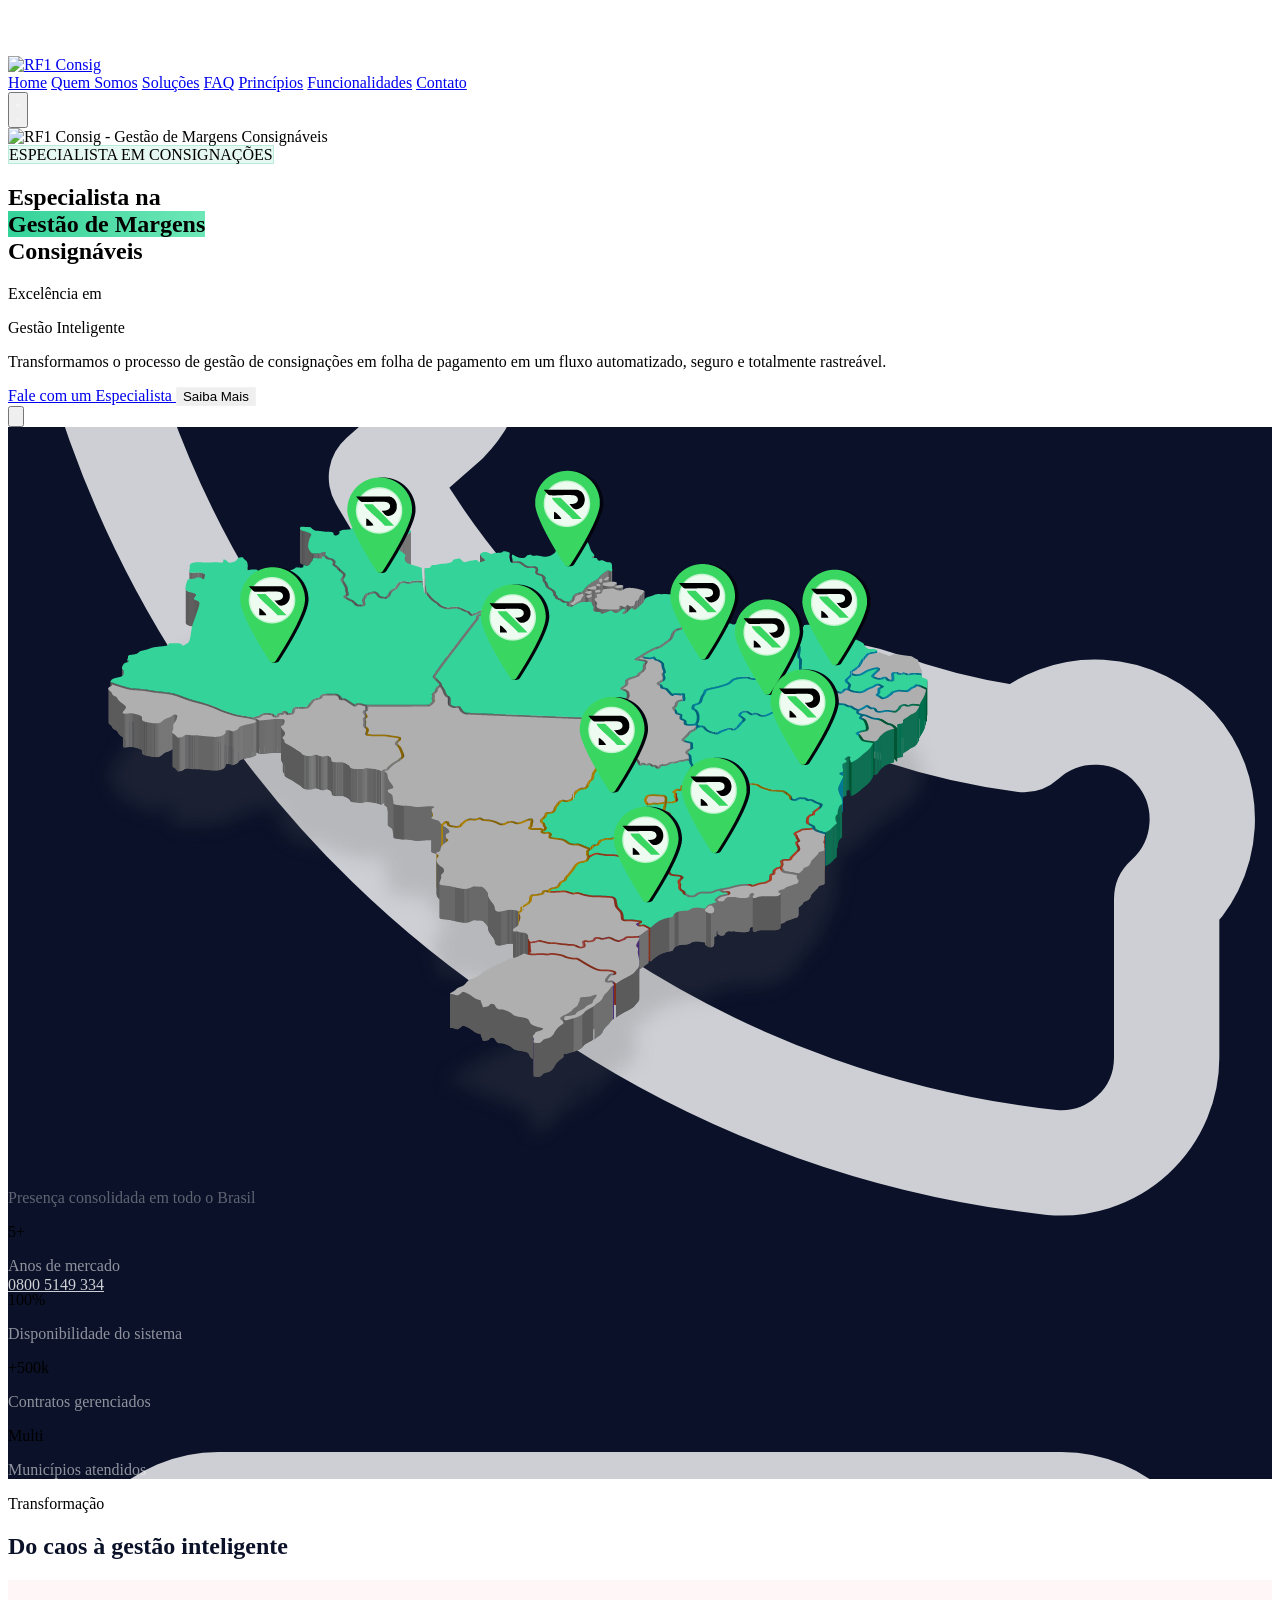
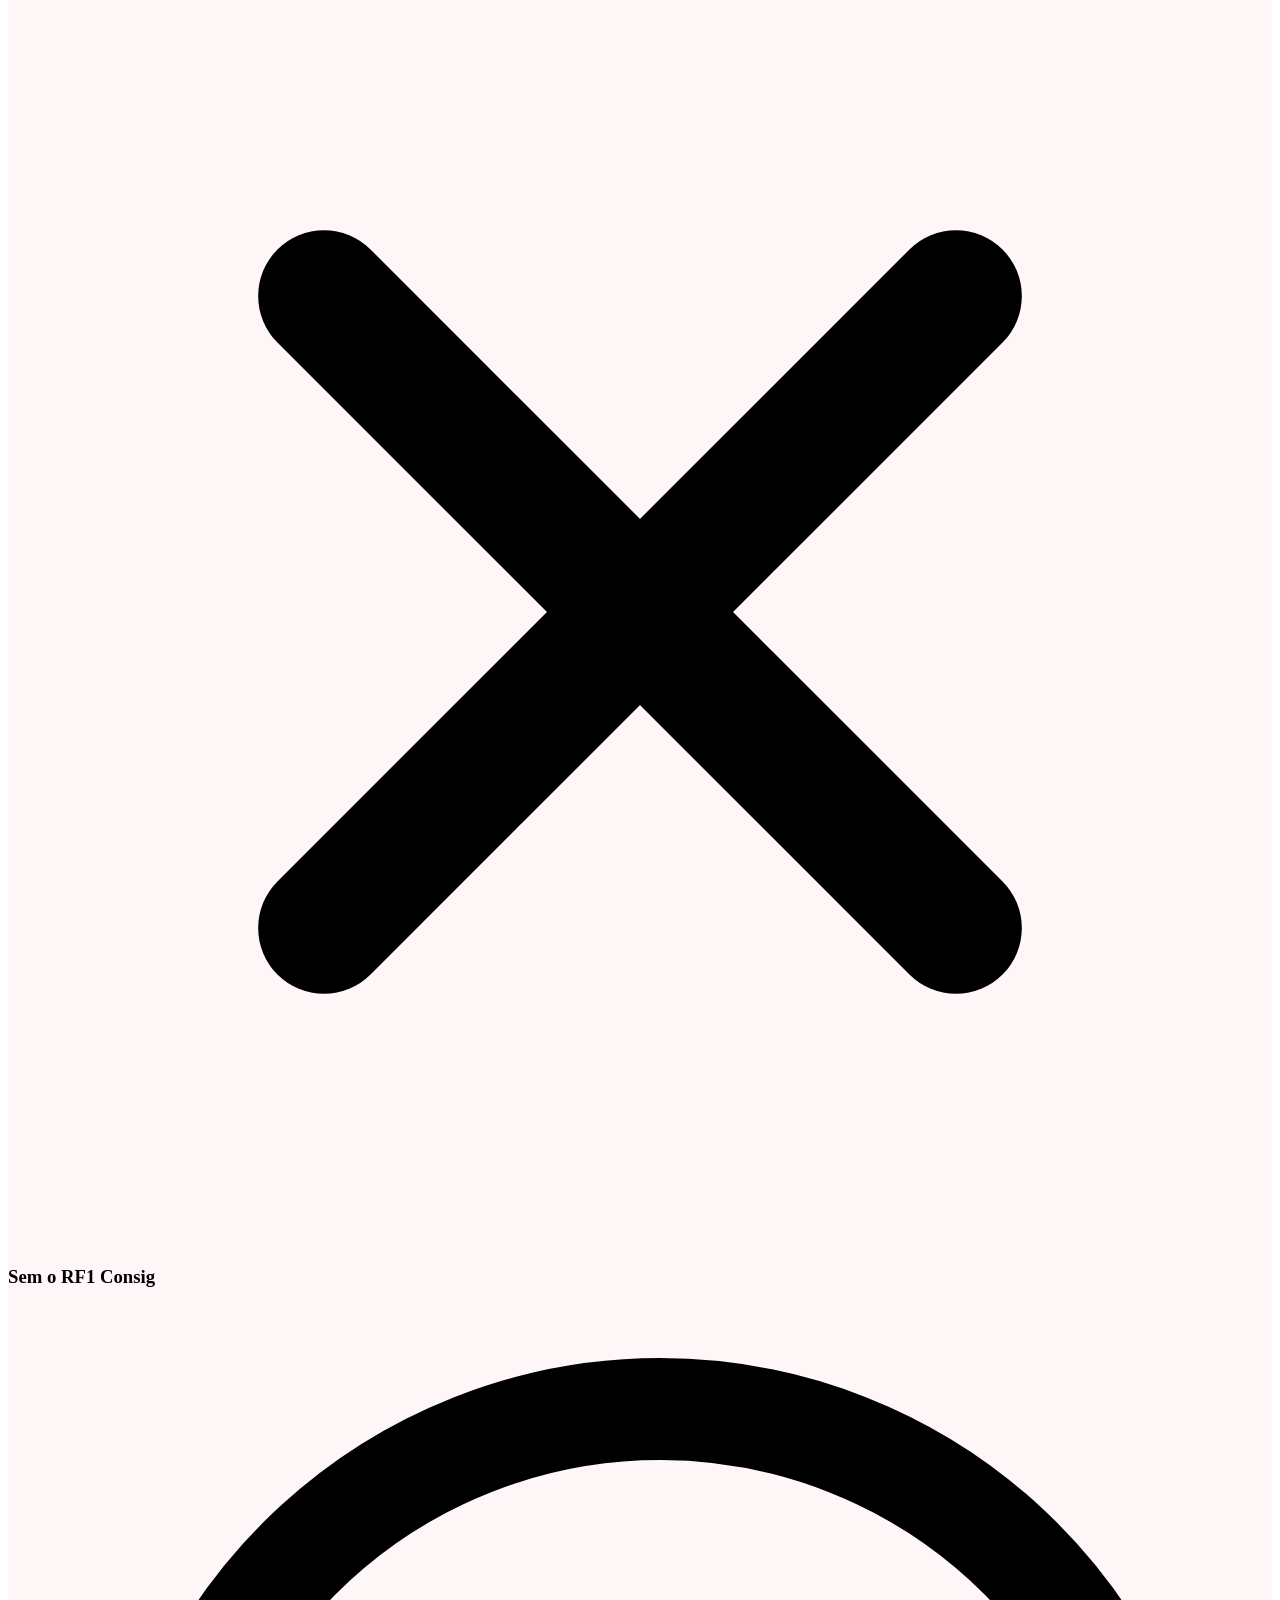
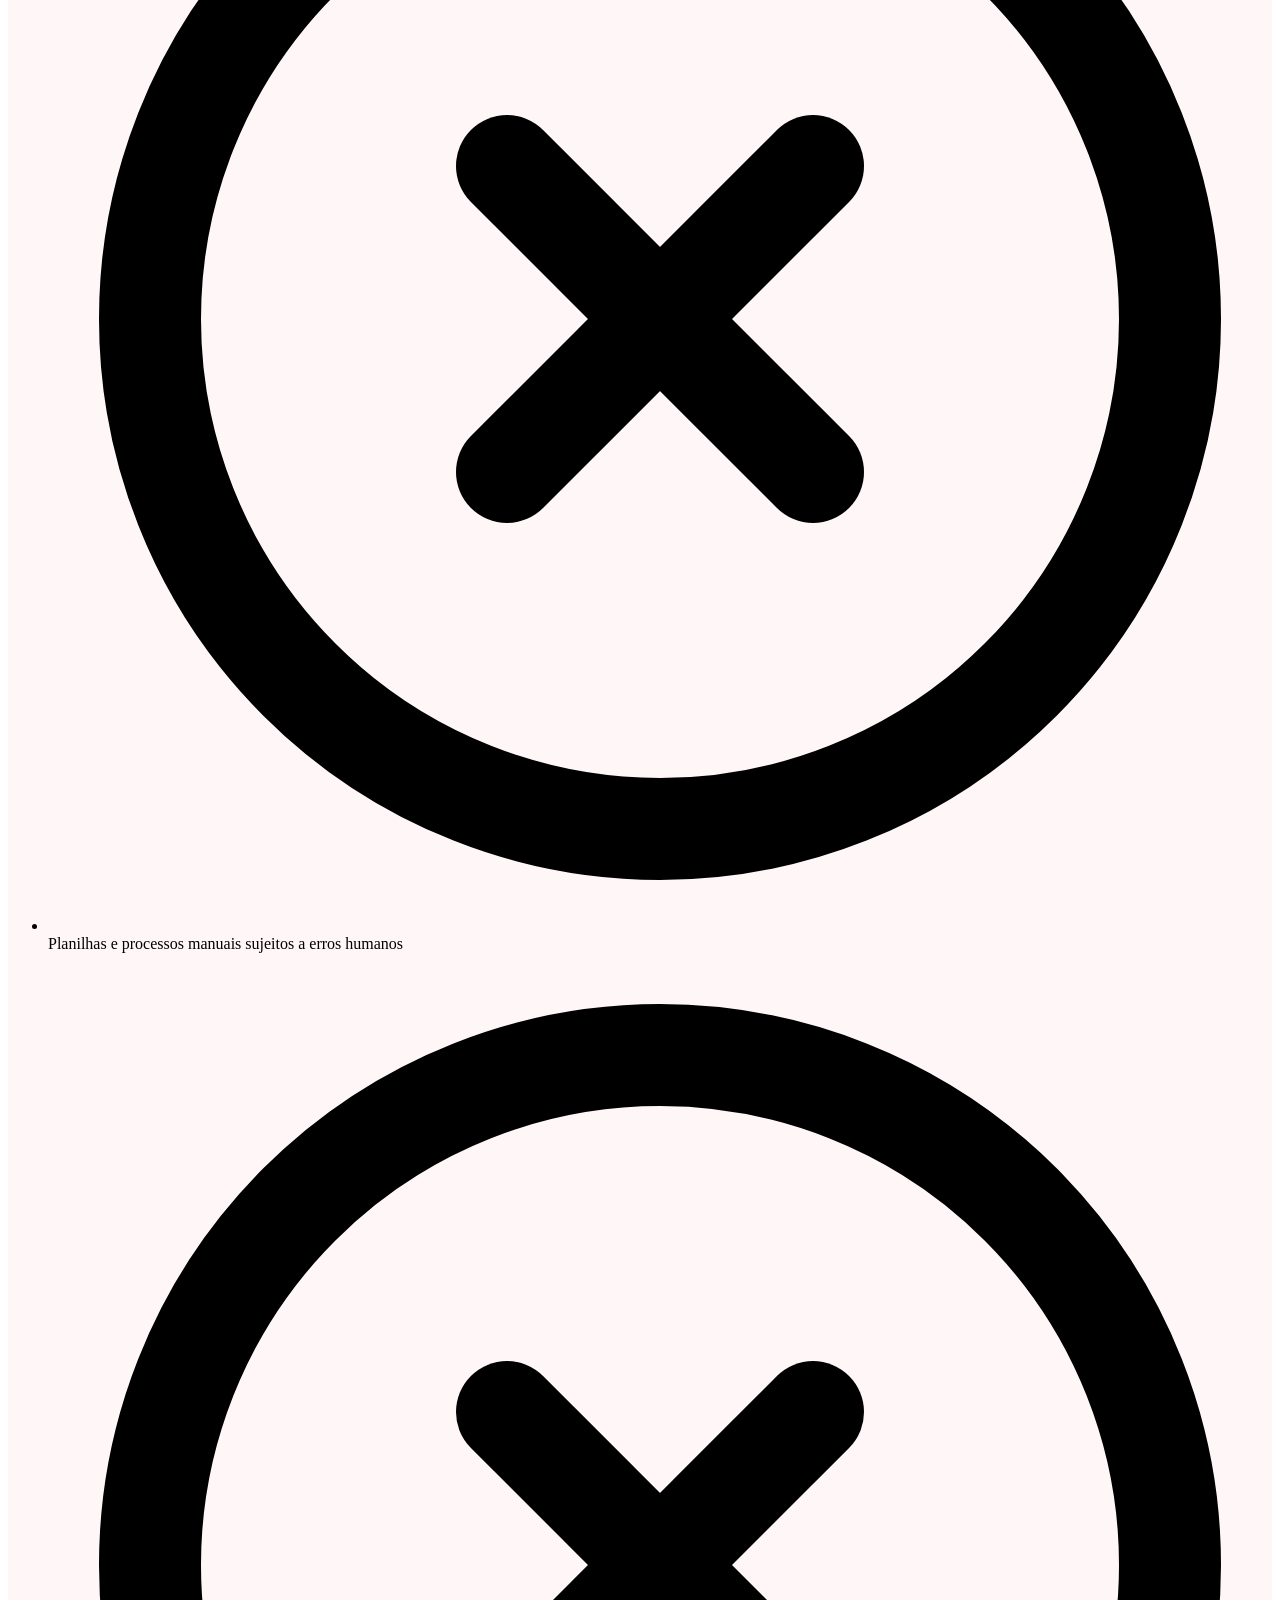
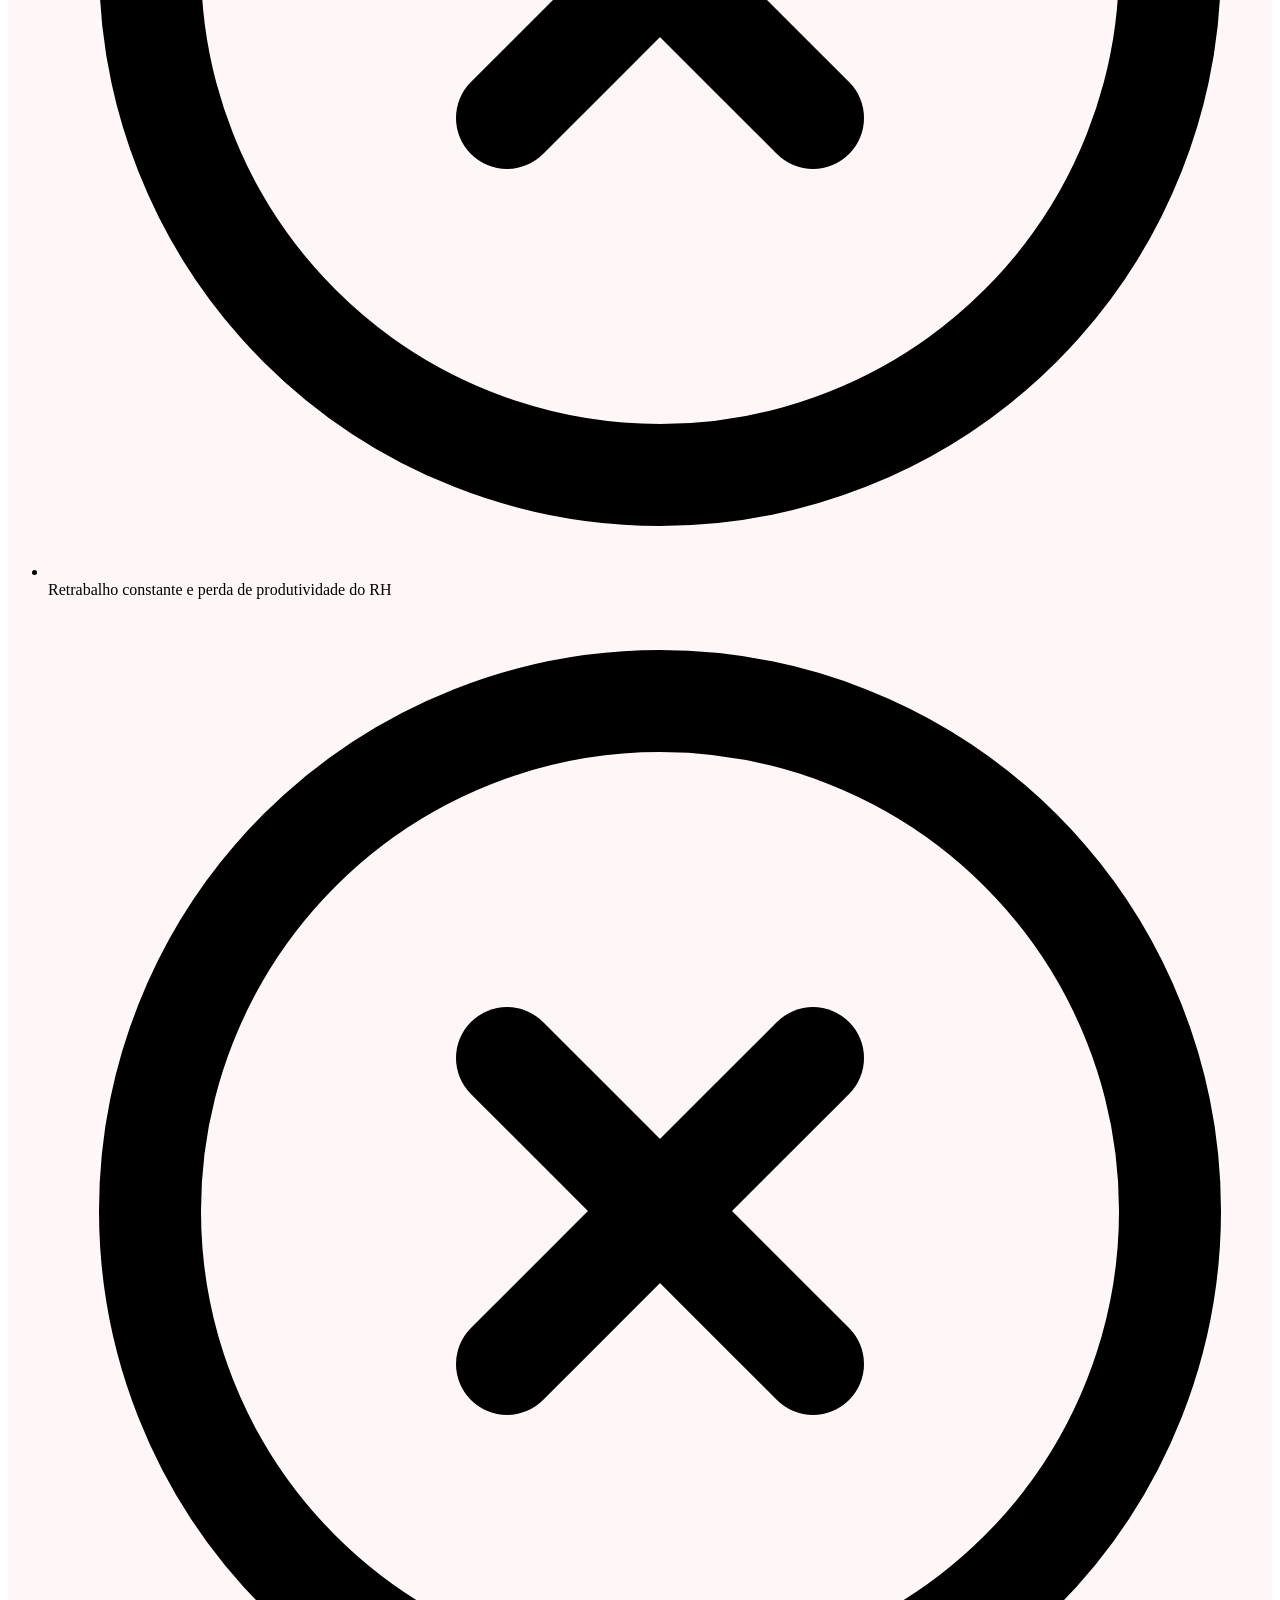
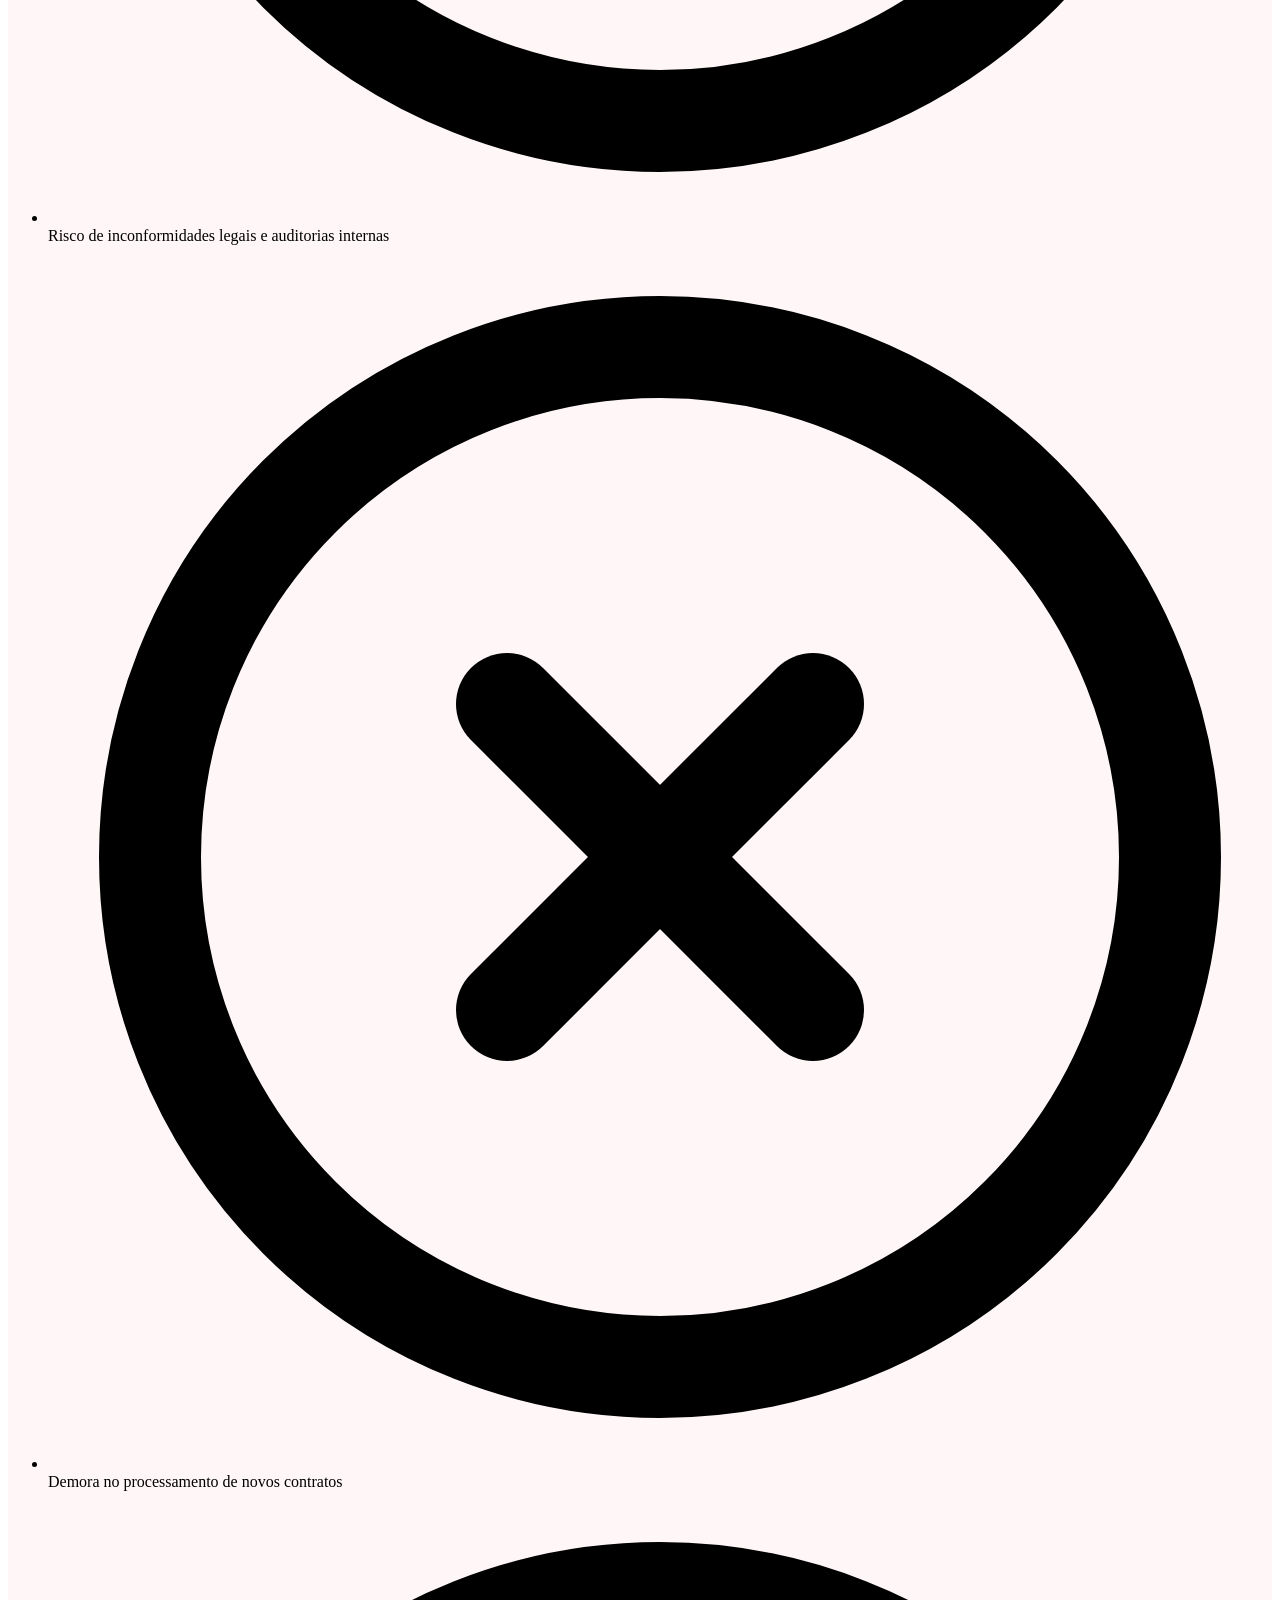
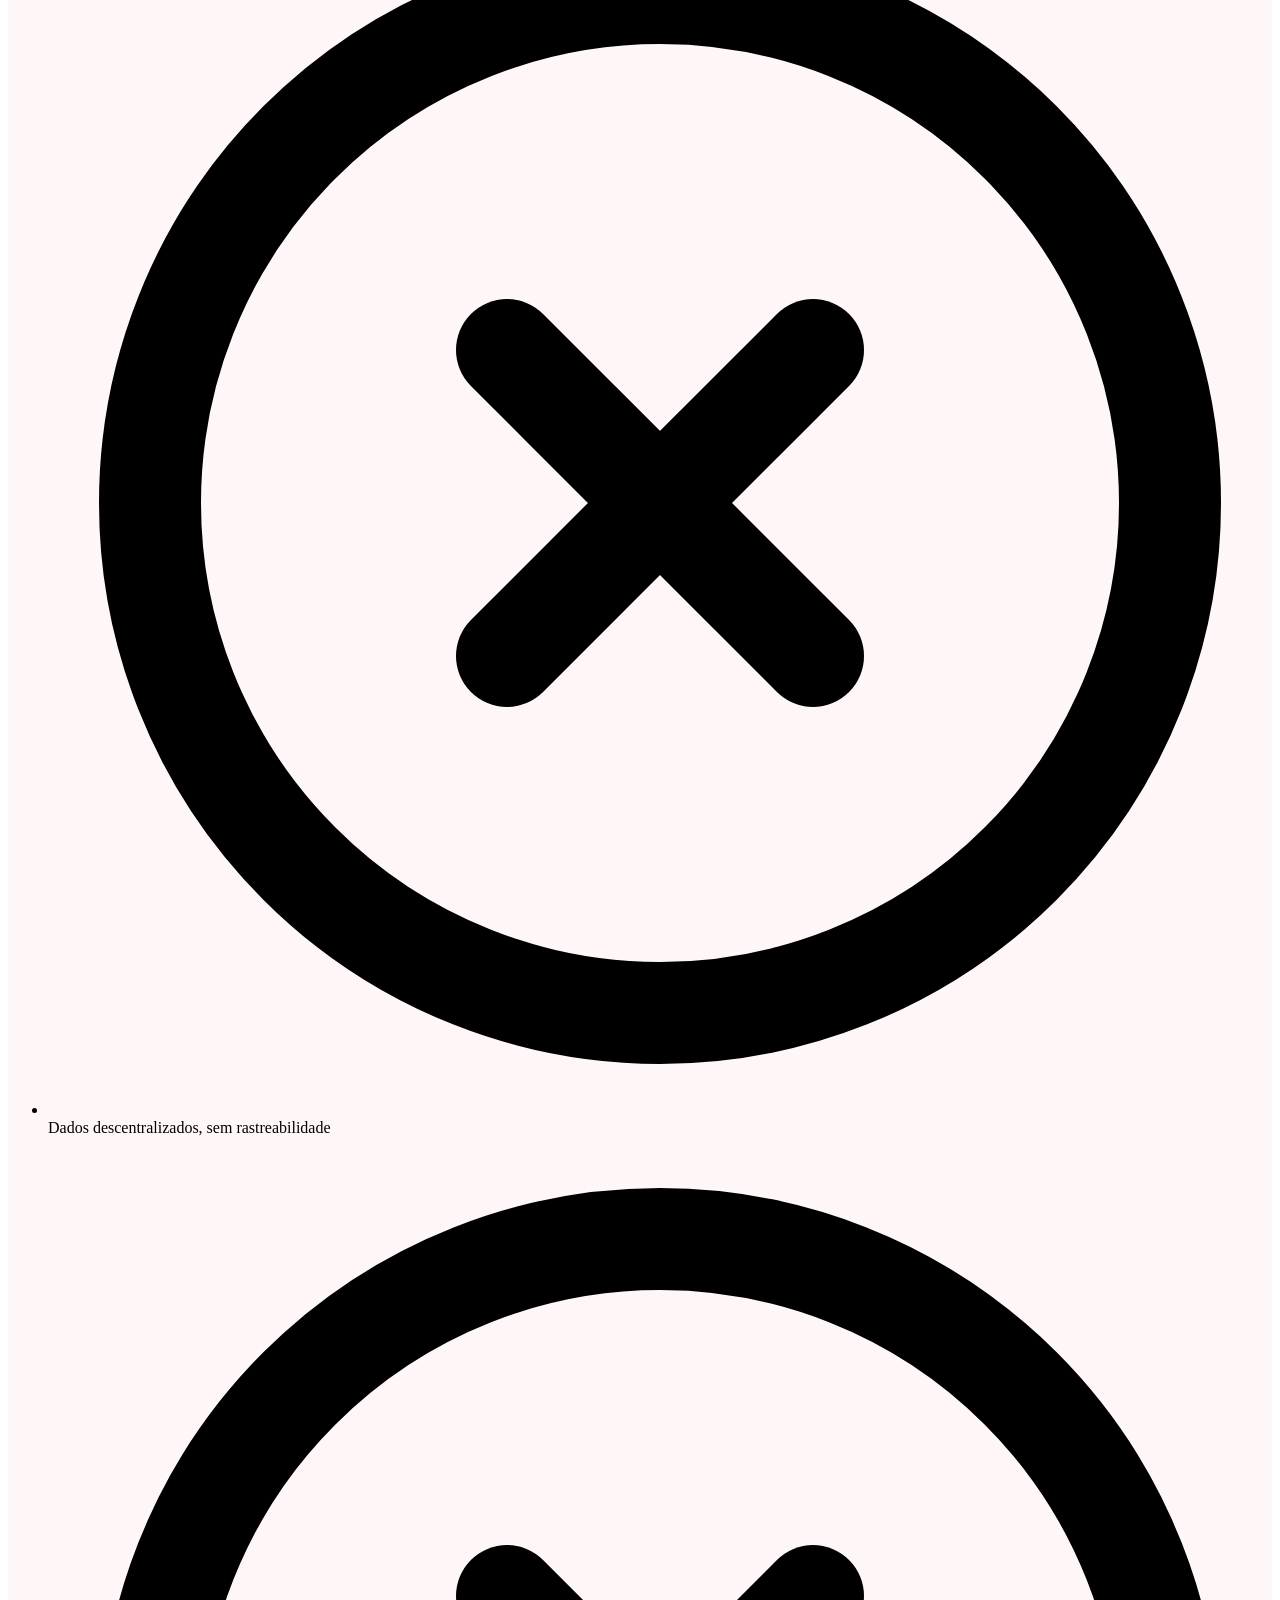
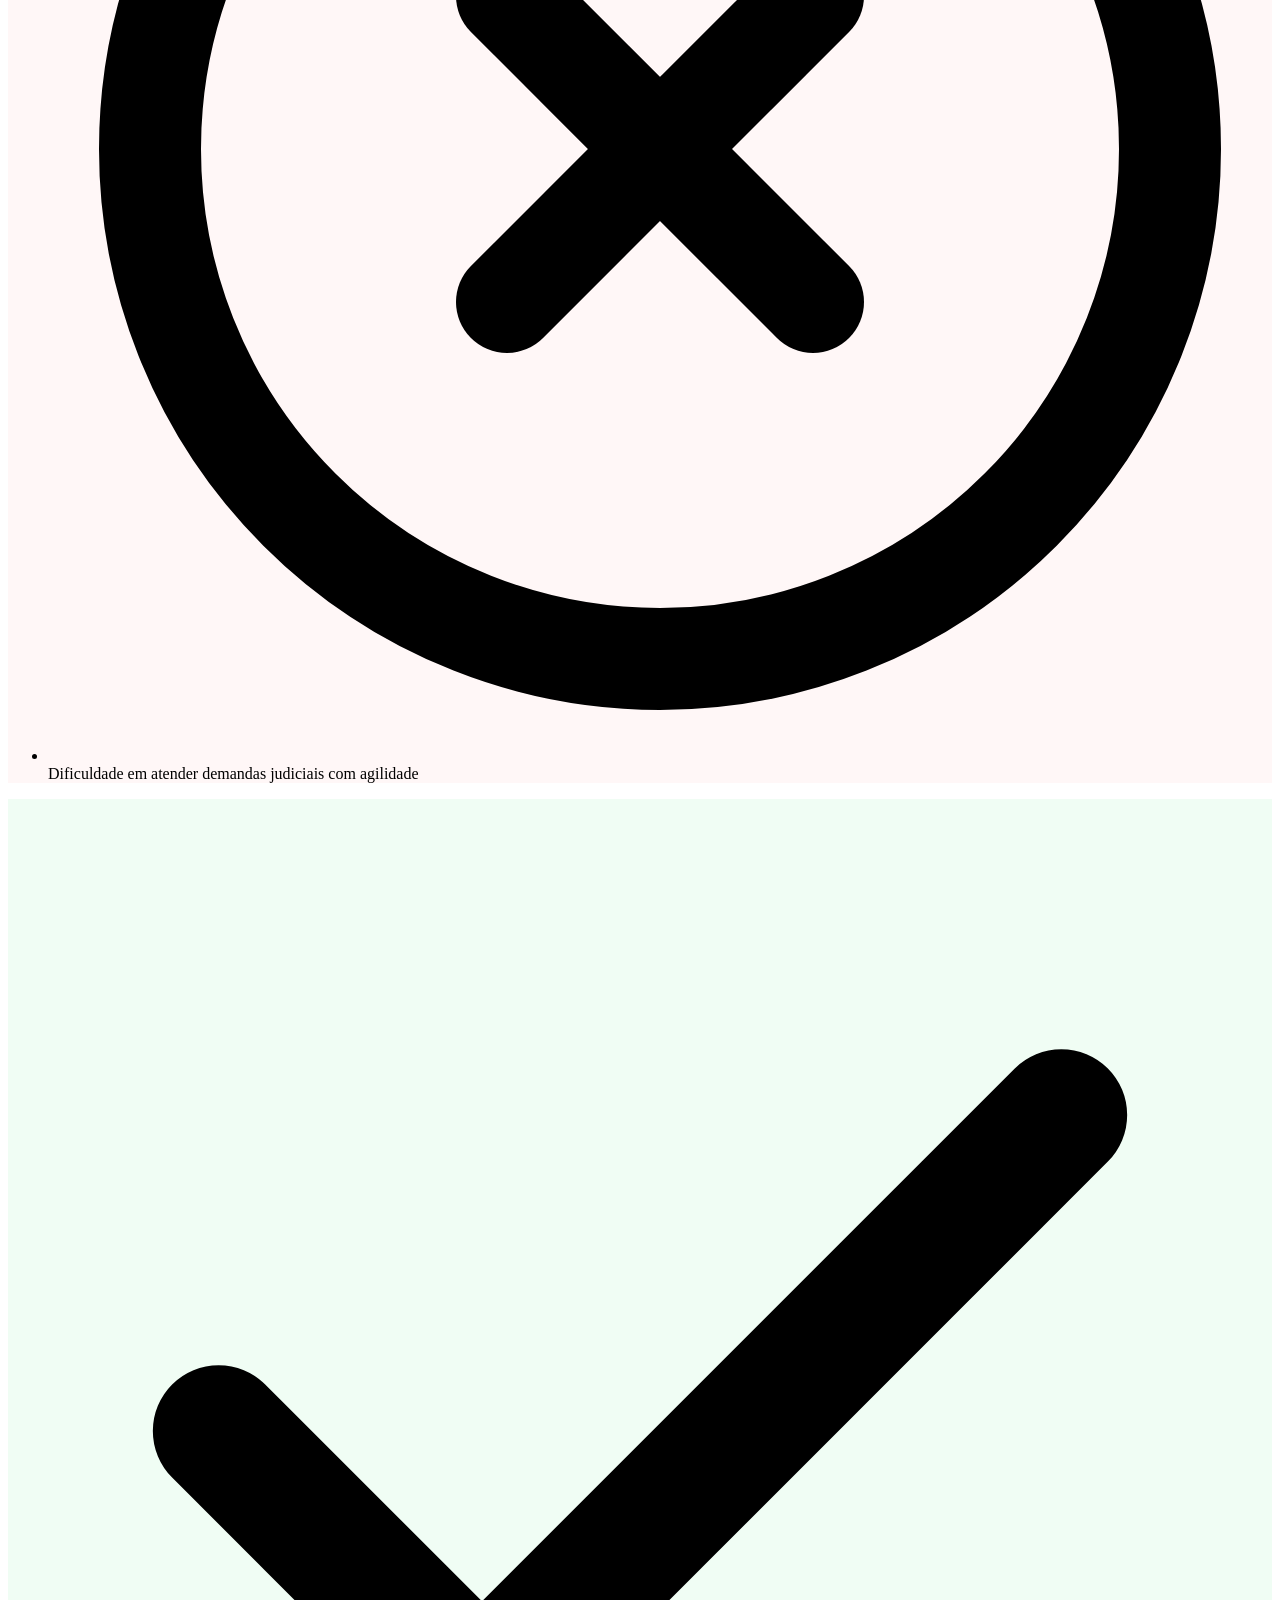
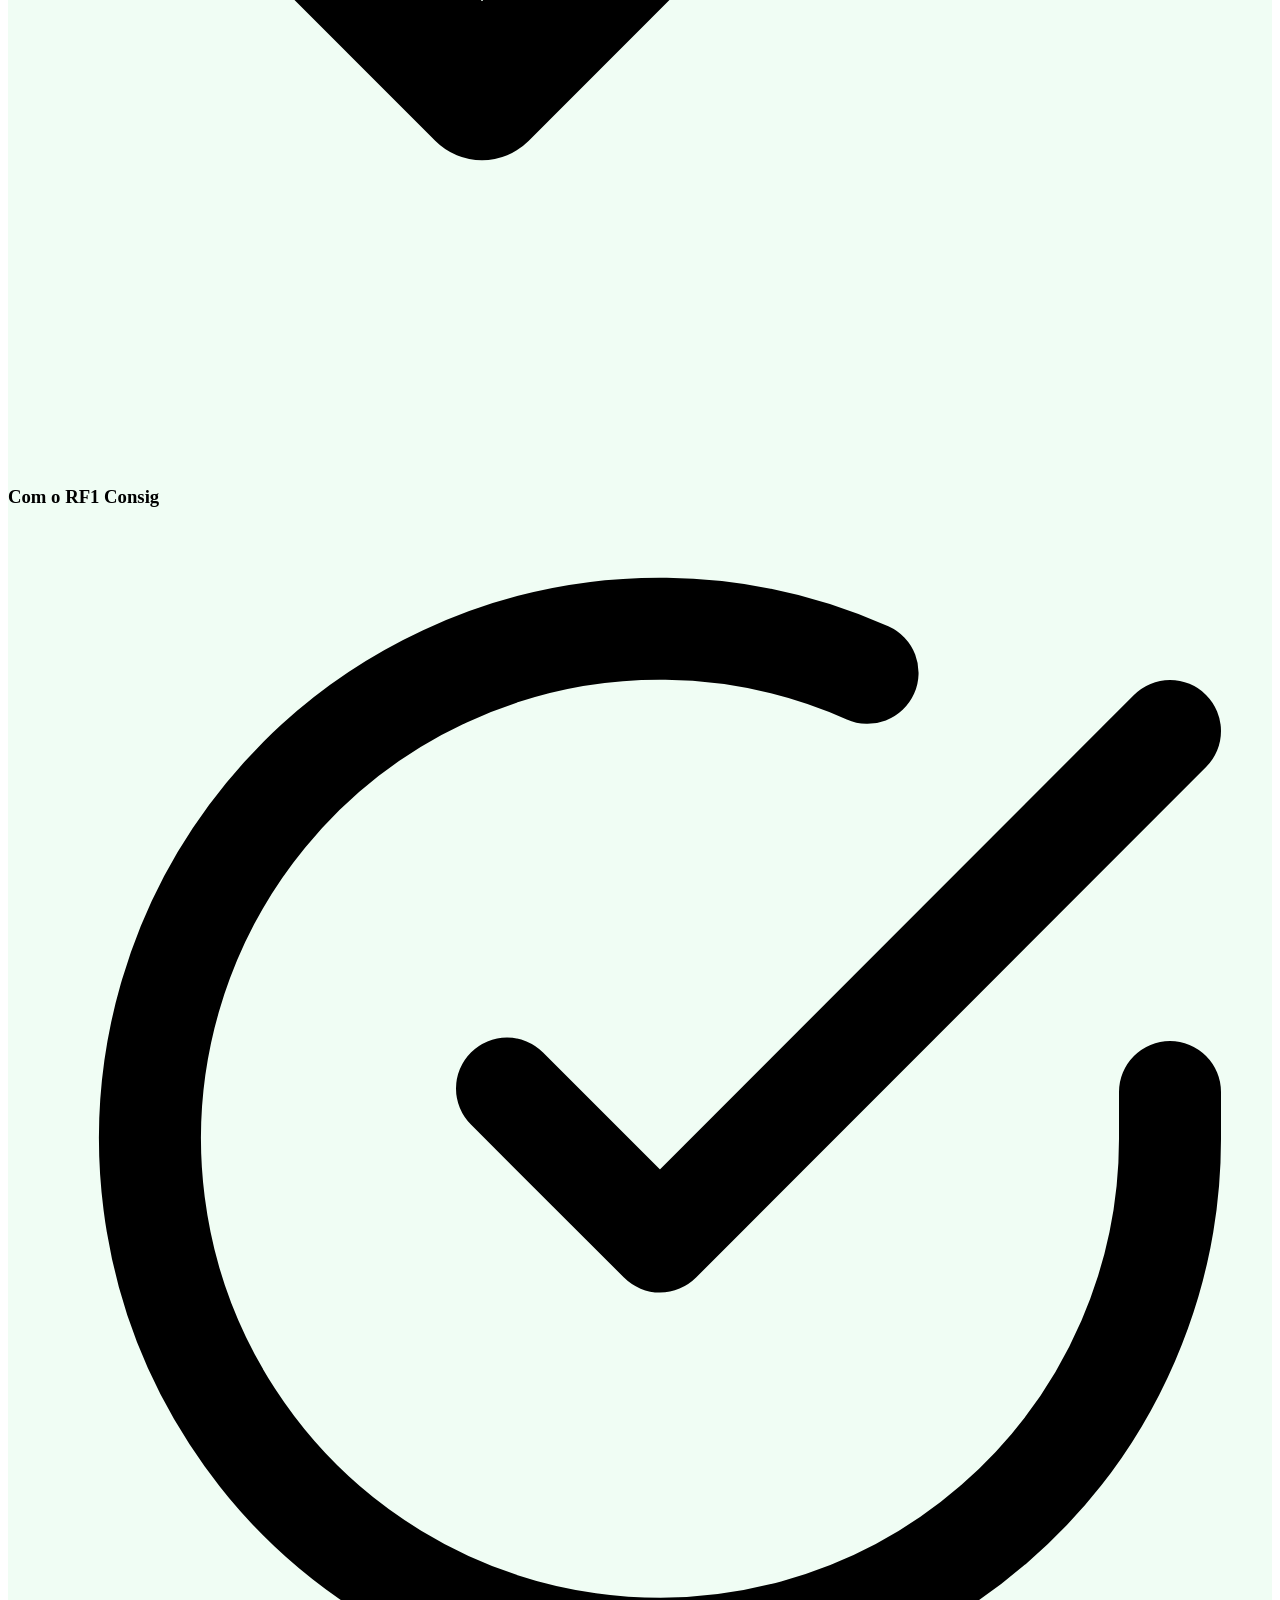
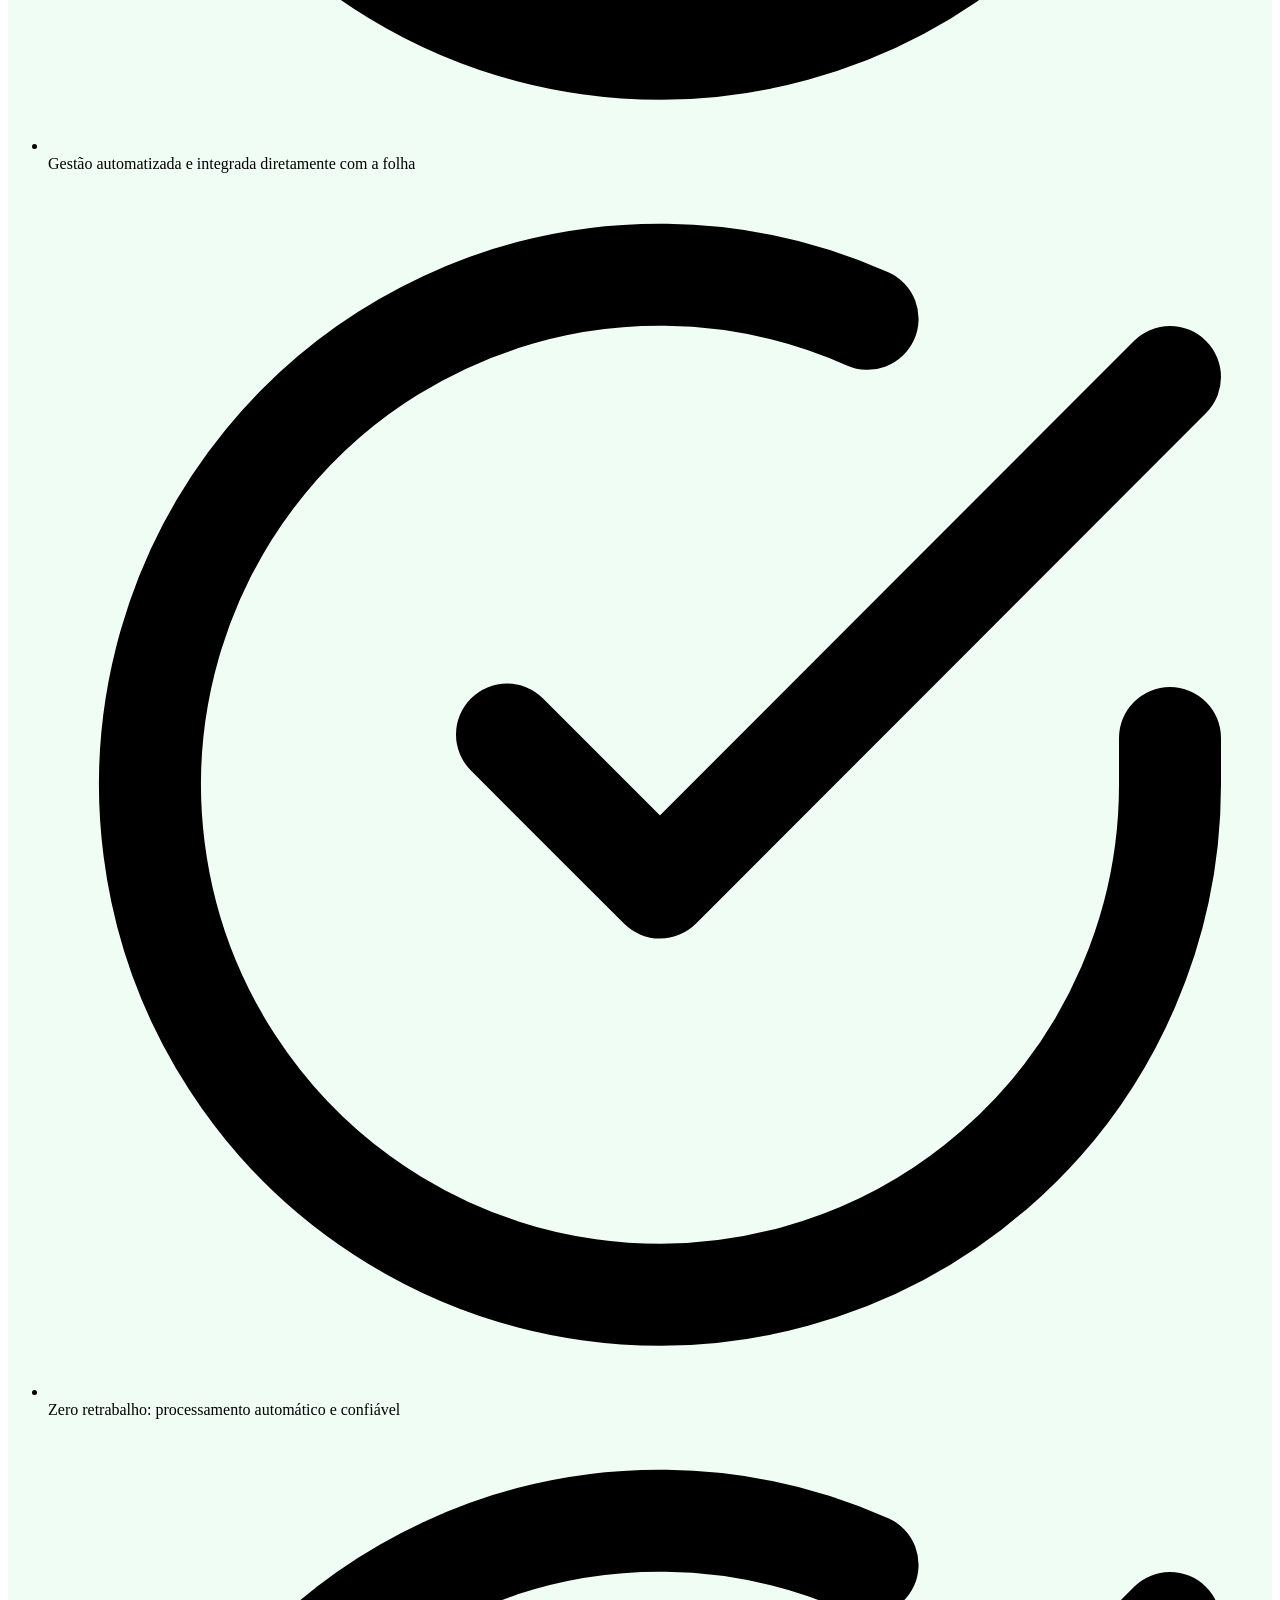
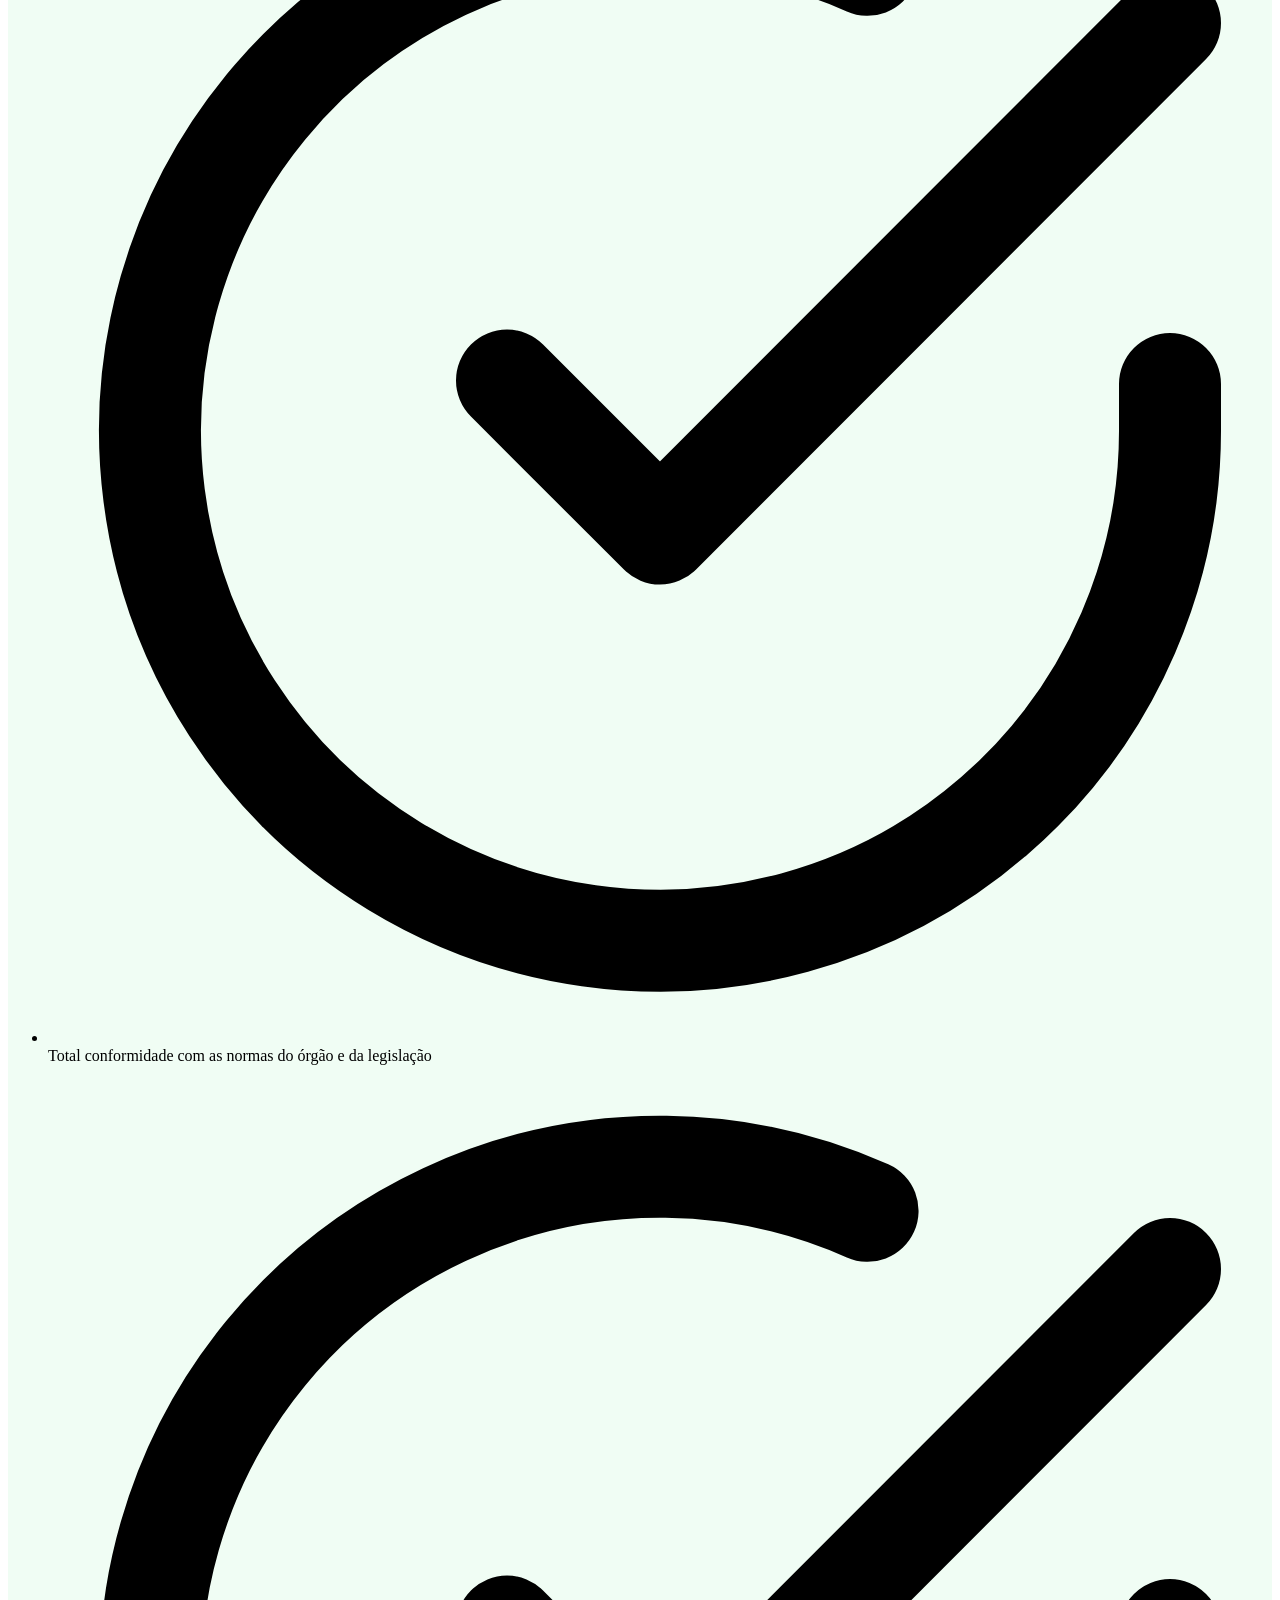
==== index.html @ ba3db94c "Update: links WhatsApp wa.me/5508005149334 em todos os números" ====
<!DOCTYPE html>
<html lang="pt-BR">
<head>
  <meta charset="UTF-8" />
  <meta name="viewport" content="width=device-width, initial-scale=1.0" />
  <title>RF1 Consig - Especialista em Gestão de Margens Consignáveis</title>
  <meta name="description" content="RF1 Consig é especialista na gestão de margens consignáveis para órgãos públicos e empresas privadas. Tecnologia e experiência a seu favor." />

  <!-- Google Fonts: Inter -->
  <link rel="preconnect" href="https://fonts.googleapis.com">
  <link rel="preconnect" href="https://fonts.gstatic.com" crossorigin>
  <link href="https://fonts.googleapis.com/css2?family=Inter:wght@400;500;600;700;800;900&display=swap" rel="stylesheet">

  <!-- Tailwind CSS CDN -->
  <script src="https://cdn.tailwindcss.com"></script>
  <script>
    tailwind.config = {
      theme: {
        extend: {
          colors: {
            navy: '#0A1128',
            emerald: {
              50:  '#ecfdf5',
              100: '#d1fae5',
              400: '#34d399',
              500: '#10b981',
              600: '#059669',
              700: '#047857',
            }
          },
          fontFamily: {
            sans: ['Inter', 'sans-serif'],
          }
        }
      }
    }
  </script>

  <!-- AOS (Animate On Scroll) -->
  <link rel="stylesheet" href="https://unpkg.com/aos@2.3.4/dist/aos.css" />

  <!-- Custom CSS -->
  <link rel="stylesheet" href="assets/css/style.css" />
</head>
<body class="font-sans bg-white text-slate-800 antialiased">
<!-- ===== NAVBAR ===== -->
<div id="navbar-wrapper" class="fixed top-0 left-0 right-0 z-50 transition-all duration-500" data-has-hero="true">
  <div id="navbar-bg" class="transition-all duration-500">

    <!-- Info bar (telefone / email) — sempre visível, adapta cor ao rolar -->
    <div id="info-bar" class="transition-all duration-500 overflow-hidden max-h-12 opacity-100">
      <div class="max-w-7xl mx-auto px-6 py-2 flex justify-between items-center">
        <div class="flex items-center gap-6 text-sm">
          <a id="info-phone" href="tel:08005149334" class="flex items-center gap-2 transition-colors text-white/80 hover:text-white">
            <svg class="w-3.5 h-3.5" xmlns="http://www.w3.org/2000/svg" viewBox="0 0 24 24" fill="none" stroke="currentColor" stroke-width="2" stroke-linecap="round" stroke-linejoin="round"><path d="M22 16.92v3a2 2 0 0 1-2.18 2 19.79 19.79 0 0 1-8.63-3.07A19.5 19.5 0 0 1 4.15 12 19.79 19.79 0 0 1 1.08 3.4A2 2 0 0 1 3.06 1.2h3a2 2 0 0 1 2 1.72 12.84 12.84 0 0 0 .7 2.81 2 2 0 0 1-.45 2.11L7.09 8.91a16 16 0 0 0 6 6l1.27-1.27a2 2 0 0 1 2.11-.45 12.84 12.84 0 0 0 2.81.7A2 2 0 0 1 22 16.92z"/></svg>
            <span>0800 5149 334</span>
          </a>
          <a id="info-email" href="mailto:suporte@rf1consig.com.br" class="hidden sm:flex items-center gap-2 transition-colors text-white/80 hover:text-white">
            <svg class="w-3.5 h-3.5" xmlns="http://www.w3.org/2000/svg" viewBox="0 0 24 24" fill="none" stroke="currentColor" stroke-width="2" stroke-linecap="round" stroke-linejoin="round"><path d="M4 4h16c1.1 0 2 .9 2 2v12c0 1.1-.9 2-2 2H4c-1.1 0-2-.9-2-2V6c0-1.1.9-2 2-2z"/><polyline points="22,6 12,13 2,6"/></svg>
            <span>suporte@rf1consig.com.br</span>
          </a>
        </div>
      </div>
    </div>

    <!-- Main nav -->
    <div class="max-w-7xl mx-auto px-6 py-3 flex items-center justify-between">
      <a href="index.html">
        <img
          id="navbar-logo"
          src="https://rf1consig.com.br/wp-content/uploads/2024/05/Logo-RF1-Consig-Horizontal.png"
          alt="RF1 Consig"
          class="transition-all duration-500 h-12 brightness-0 invert"
          style=""
        />
      </a>

      <!-- Desktop links (xl+) -->
            <nav class="hidden xl:flex items-center gap-0.5">
                <a
          href="index.html"
          class="nav-link nav-link-active px-3 py-2 rounded-full text-sm font-medium transition-all duration-300 text-emerald-400 font-semibold"
        >Home</a>
                <a
          href="quem-somos.html"
          class="nav-link px-3 py-2 rounded-full text-sm font-medium transition-all duration-300 text-white/80 hover:text-white hover:bg-white/10"
        >Quem Somos</a>
                <a
          href="solucoes.html"
          class="nav-link px-3 py-2 rounded-full text-sm font-medium transition-all duration-300 text-white/80 hover:text-white hover:bg-white/10"
        >Soluções</a>
                <a
          href="faq.html"
          class="nav-link px-3 py-2 rounded-full text-sm font-medium transition-all duration-300 text-white/80 hover:text-white hover:bg-white/10"
        >FAQ</a>
                <a
          href="principios.html"
          class="nav-link px-3 py-2 rounded-full text-sm font-medium transition-all duration-300 text-white/80 hover:text-white hover:bg-white/10"
        >Princípios</a>
                <a
          href="funcionalidades.html"
          class="nav-link px-3 py-2 rounded-full text-sm font-medium transition-all duration-300 text-white/80 hover:text-white hover:bg-white/10"
        >Funcionalidades</a>
                <a
          href="contato.html"
          class="nav-link px-3 py-2 rounded-full text-sm font-medium transition-all duration-300 text-white/80 hover:text-white hover:bg-white/10"
        >Contato</a>
              </nav>

      <!-- Mobile toggle -->
      <button id="mobile-toggle" onclick="toggleMobileMenu()" class="xl:hidden p-2 rounded-xl transition-colors text-white">
        <svg id="menu-icon-open" class="w-6 h-6" xmlns="http://www.w3.org/2000/svg" viewBox="0 0 24 24" fill="none" stroke="currentColor" stroke-width="2" stroke-linecap="round" stroke-linejoin="round"><line x1="3" y1="12" x2="21" y2="12"/><line x1="3" y1="6" x2="21" y2="6"/><line x1="3" y1="18" x2="21" y2="18"/></svg>
        <svg id="menu-icon-close" class="w-6 h-6 hidden" xmlns="http://www.w3.org/2000/svg" viewBox="0 0 24 24" fill="none" stroke="currentColor" stroke-width="2" stroke-linecap="round" stroke-linejoin="round"><line x1="18" y1="6" x2="6" y2="18"/><line x1="6" y1="6" x2="18" y2="18"/></svg>
      </button>
    </div>
  </div>
</div>

<!-- Mobile menu overlay -->
<div id="mobile-menu" class="fixed inset-0 z-40 bg-white pt-24 px-6 hidden">
  <nav class="flex flex-col gap-1">
        <a
      href="index.html"
      class="text-left text-lg font-medium py-3 border-b border-slate-100 transition-colors text-emerald-600 font-semibold"
    >Home</a>
        <a
      href="quem-somos.html"
      class="text-left text-lg font-medium py-3 border-b border-slate-100 transition-colors text-slate-700 hover:text-emerald-600"
    >Quem Somos</a>
        <a
      href="solucoes.html"
      class="text-left text-lg font-medium py-3 border-b border-slate-100 transition-colors text-slate-700 hover:text-emerald-600"
    >Soluções</a>
        <a
      href="faq.html"
      class="text-left text-lg font-medium py-3 border-b border-slate-100 transition-colors text-slate-700 hover:text-emerald-600"
    >FAQ</a>
        <a
      href="principios.html"
      class="text-left text-lg font-medium py-3 border-b border-slate-100 transition-colors text-slate-700 hover:text-emerald-600"
    >Princípios</a>
        <a
      href="funcionalidades.html"
      class="text-left text-lg font-medium py-3 border-b border-slate-100 transition-colors text-slate-700 hover:text-emerald-600"
    >Funcionalidades</a>
        <a
      href="contato.html"
      class="text-left text-lg font-medium py-3 border-b border-slate-100 transition-colors text-slate-700 hover:text-emerald-600"
    >Contato</a>
      </nav>
</div>

<main>
  <!-- ===== HERO SECTION (HOME) ===== -->
<section class="relative min-h-screen flex items-center overflow-hidden">
  <!-- Background image -->
  <div class="absolute inset-0">
    <img
      src="https://qtrypzzcjebvfcihiynt.supabase.co/storage/v1/object/public/base44-prod/public/69b1bf307c4997a513bd6510/51b70f5a2_generated_0440da2b.png"
      alt="RF1 Consig - Gestão de Margens Consignáveis"
      class="w-full h-full object-cover"
    />
    <div class="absolute inset-0" style="background: linear-gradient(to right, rgba(10,17,40,0.95) 0%, rgba(10,17,40,0.80) 50%, rgba(10,17,40,0.40) 100%)"></div>
    <div class="absolute inset-0" style="background: linear-gradient(to top, rgba(10,17,40,0.60) 0%, transparent 60%)"></div>
  </div>

  <!-- Decorative blobs -->
  <div class="absolute top-1/4 right-1/4 w-96 h-96 rounded-full" style="background: rgba(16,185,129,0.05); filter: blur(80px);"></div>
  <div class="absolute bottom-1/4 left-1/3 w-72 h-72 rounded-full" style="background: rgba(16,185,129,0.05); filter: blur(80px);"></div>

  <!-- Content -->
  <div class="relative z-10 max-w-7xl mx-auto px-6 pt-32 pb-20 w-full">
    <div class="max-w-3xl">

      <div data-aos="fade-up" data-aos-duration="800">
        <span class="inline-block px-4 py-1.5 rounded-full text-emerald-400 text-sm font-medium mb-8 tracking-wide" style="background: rgba(16,185,129,0.10); border: 1px solid rgba(16,185,129,0.20);">
          ESPECIALISTA EM CONSIGNAÇÕES
        </span>
      </div>

      <h1 data-aos="fade-up" data-aos-duration="800" data-aos-delay="150" class="text-5xl sm:text-6xl lg:text-7xl font-extrabold text-white leading-tight tracking-tight">
        Especialista na<br />
        <span class="text-transparent bg-clip-text" style="background-image: linear-gradient(to right, #34d399, #6ee7b7);">
          Gestão de Margens
        </span><br />
        Consignáveis
      </h1>

      <div data-aos="fade-up" data-aos-duration="800" data-aos-delay="300" class="mt-8">
        <p class="text-xl text-white/60 mb-2">Excelência em</p>
        <div class="h-10 overflow-hidden">
          <div id="rotating-words" class="rotating-word text-2xl sm:text-3xl font-bold text-emerald-400"></div>
        </div>
      </div>

      <p data-aos="fade-up" data-aos-duration="800" data-aos-delay="400" class="mt-6 text-lg text-white/55 max-w-xl leading-relaxed">
        Transformamos o processo de gestão de consignações em folha de pagamento em um fluxo automatizado, seguro e totalmente rastreável.
      </p>

      <div data-aos="fade-up" data-aos-duration="800" data-aos-delay="500" class="mt-10 flex flex-wrap gap-4">
        <a
          href="contato.html"
          class="px-8 py-4 bg-emerald-600 hover:bg-emerald-500 text-white font-semibold rounded-full transition-all duration-300 text-lg"
        >
          Fale com um Especialista
        </a>
        <button
          onclick="scrollToSection('#prova-social')"
          class="px-8 py-4 text-white font-medium rounded-full transition-all duration-300 text-lg hover:bg-white/5"
          style="border: 1px solid rgba(255,255,255,0.20);"
        >
          Saiba Mais
        </button>
      </div>

    </div>
  </div>

  <!-- Scroll indicator -->
  <button
    onclick="scrollToSection('#prova-social')"
    class="absolute bottom-8 left-1/2 -translate-x-1/2 text-white/40 hover:text-white/70 transition-colors animate-bounce"
    aria-label="Rolar para baixo"
  >
    <svg class="w-6 h-6" xmlns="http://www.w3.org/2000/svg" viewBox="0 0 24 24" fill="none" stroke="currentColor" stroke-width="2" stroke-linecap="round" stroke-linejoin="round"><line x1="12" y1="5" x2="12" y2="19"/><polyline points="19 12 12 19 5 12"/></svg>
  </button>
</section>
  <!-- ===== SOCIAL PROOF SECTION ===== -->
<section id="prova-social" class="relative py-16 overflow-hidden" style="background:#0A1128;">
  <div class="absolute inset-0" style="background: linear-gradient(135deg, rgba(16,185,129,0.05) 0%, transparent 60%);"></div>
  <div class="relative max-w-7xl mx-auto px-6">

    <div class="grid lg:grid-cols-2 gap-12 lg:gap-16 items-center">

      <!-- Mapa -->
      <div data-aos="fade-right" data-aos-duration="800" class="flex items-center justify-center">
        <img
          src="assets/img/MAPA-01.png"
          alt="Mapa de atuação RF1 Consig no Brasil"
          class="w-full max-w-lg"
        />
      </div>

      <!-- Stats -->
      <div data-aos="fade-left" data-aos-duration="800">
        <p class="text-xs font-semibold uppercase tracking-widest mb-8" style="color:rgba(255,255,255,0.35);">
          Presença consolidada em todo o Brasil
        </p>
        <div class="grid grid-cols-2 gap-8">

          <div>
            <p class="text-5xl font-extrabold text-emerald-400 mb-2">5+</p>
            <p class="text-sm font-medium" style="color:rgba(255,255,255,0.55);">Anos de mercado</p>
          </div>

          <div>
            <p class="text-5xl font-extrabold text-emerald-400 mb-2">100%</p>
            <p class="text-sm font-medium" style="color:rgba(255,255,255,0.55);">Disponibilidade do sistema</p>
          </div>

          <div>
            <p class="text-5xl font-extrabold text-emerald-400 mb-2">+500k</p>
            <p class="text-sm font-medium" style="color:rgba(255,255,255,0.55);">Contratos gerenciados</p>
          </div>

          <div>
            <p class="text-5xl font-extrabold text-emerald-400 mb-2">Multi</p>
            <p class="text-sm font-medium" style="color:rgba(255,255,255,0.55);">Municípios atendidos</p>
          </div>

        </div>
      </div>

    </div>

  </div>
</section>
  <!-- ===== DOR vs. SOLUÇÃO SECTION ===== -->
<section id="dor-solucao" class="relative py-24 lg:py-32 bg-white">
  <div class="max-w-7xl mx-auto px-6">

    <!-- Header -->
    <div data-aos="fade-up" data-aos-duration="600" class="text-center mb-16">
      <span class="inline-block text-emerald-600 font-semibold text-sm tracking-widest uppercase mb-4">
        Transformação
      </span>
      <h2 class="text-4xl lg:text-5xl font-extrabold" style="color:#0A1128;">
        Do caos à <span class="text-emerald-600">gestão inteligente</span>
      </h2>
    </div>

    <div class="grid lg:grid-cols-2 gap-8">

      <!-- Sem o RF1 (pain) -->
      <div data-aos="fade-right" data-aos-duration="700" class="rounded-3xl p-8 lg:p-10 border-2 border-red-100" style="background:#FFF7F7;">
        <div class="flex items-center gap-3 mb-8">
          <div class="w-10 h-10 rounded-full bg-red-100 flex items-center justify-center flex-shrink-0">
            <svg class="w-5 h-5 text-red-500" xmlns="http://www.w3.org/2000/svg" viewBox="0 0 24 24" fill="none" stroke="currentColor" stroke-width="2.5" stroke-linecap="round" stroke-linejoin="round"><line x1="18" y1="6" x2="6" y2="18"/><line x1="6" y1="6" x2="18" y2="18"/></svg>
          </div>
          <h3 class="text-xl font-bold text-red-700">Sem o RF1 Consig</h3>
        </div>
        <ul class="space-y-4">
                    <li class="flex items-start gap-3">
            <svg class="w-5 h-5 text-red-400 mt-0.5 flex-shrink-0" xmlns="http://www.w3.org/2000/svg" viewBox="0 0 24 24" fill="none" stroke="currentColor" stroke-width="2" stroke-linecap="round" stroke-linejoin="round"><circle cx="12" cy="12" r="10"/><line x1="15" y1="9" x2="9" y2="15"/><line x1="9" y1="9" x2="15" y2="15"/></svg>
            <span class="text-slate-600 leading-snug">Planilhas e processos manuais sujeitos a erros humanos</span>
          </li>
                    <li class="flex items-start gap-3">
            <svg class="w-5 h-5 text-red-400 mt-0.5 flex-shrink-0" xmlns="http://www.w3.org/2000/svg" viewBox="0 0 24 24" fill="none" stroke="currentColor" stroke-width="2" stroke-linecap="round" stroke-linejoin="round"><circle cx="12" cy="12" r="10"/><line x1="15" y1="9" x2="9" y2="15"/><line x1="9" y1="9" x2="15" y2="15"/></svg>
            <span class="text-slate-600 leading-snug">Retrabalho constante e perda de produtividade do RH</span>
          </li>
                    <li class="flex items-start gap-3">
            <svg class="w-5 h-5 text-red-400 mt-0.5 flex-shrink-0" xmlns="http://www.w3.org/2000/svg" viewBox="0 0 24 24" fill="none" stroke="currentColor" stroke-width="2" stroke-linecap="round" stroke-linejoin="round"><circle cx="12" cy="12" r="10"/><line x1="15" y1="9" x2="9" y2="15"/><line x1="9" y1="9" x2="15" y2="15"/></svg>
            <span class="text-slate-600 leading-snug">Risco de inconformidades legais e auditorias internas</span>
          </li>
                    <li class="flex items-start gap-3">
            <svg class="w-5 h-5 text-red-400 mt-0.5 flex-shrink-0" xmlns="http://www.w3.org/2000/svg" viewBox="0 0 24 24" fill="none" stroke="currentColor" stroke-width="2" stroke-linecap="round" stroke-linejoin="round"><circle cx="12" cy="12" r="10"/><line x1="15" y1="9" x2="9" y2="15"/><line x1="9" y1="9" x2="15" y2="15"/></svg>
            <span class="text-slate-600 leading-snug">Demora no processamento de novos contratos</span>
          </li>
                    <li class="flex items-start gap-3">
            <svg class="w-5 h-5 text-red-400 mt-0.5 flex-shrink-0" xmlns="http://www.w3.org/2000/svg" viewBox="0 0 24 24" fill="none" stroke="currentColor" stroke-width="2" stroke-linecap="round" stroke-linejoin="round"><circle cx="12" cy="12" r="10"/><line x1="15" y1="9" x2="9" y2="15"/><line x1="9" y1="9" x2="15" y2="15"/></svg>
            <span class="text-slate-600 leading-snug">Dados descentralizados, sem rastreabilidade</span>
          </li>
                    <li class="flex items-start gap-3">
            <svg class="w-5 h-5 text-red-400 mt-0.5 flex-shrink-0" xmlns="http://www.w3.org/2000/svg" viewBox="0 0 24 24" fill="none" stroke="currentColor" stroke-width="2" stroke-linecap="round" stroke-linejoin="round"><circle cx="12" cy="12" r="10"/><line x1="15" y1="9" x2="9" y2="15"/><line x1="9" y1="9" x2="15" y2="15"/></svg>
            <span class="text-slate-600 leading-snug">Dificuldade em atender demandas judiciais com agilidade</span>
          </li>
                  </ul>
      </div>

      <!-- Com o RF1 (solution) -->
      <div data-aos="fade-left" data-aos-duration="700" class="rounded-3xl p-8 lg:p-10 border-2 border-emerald-100" style="background:#F0FDF4;">
        <div class="flex items-center gap-3 mb-8">
          <div class="w-10 h-10 rounded-full bg-emerald-100 flex items-center justify-center flex-shrink-0">
            <svg class="w-5 h-5 text-emerald-600" xmlns="http://www.w3.org/2000/svg" viewBox="0 0 24 24" fill="none" stroke="currentColor" stroke-width="2.5" stroke-linecap="round" stroke-linejoin="round"><polyline points="20 6 9 17 4 12"/></svg>
          </div>
          <h3 class="text-xl font-bold text-emerald-700">Com o RF1 Consig</h3>
        </div>
        <ul class="space-y-4">
                    <li class="flex items-start gap-3">
            <svg class="w-5 h-5 text-emerald-500 mt-0.5 flex-shrink-0" xmlns="http://www.w3.org/2000/svg" viewBox="0 0 24 24" fill="none" stroke="currentColor" stroke-width="2" stroke-linecap="round" stroke-linejoin="round"><path d="M22 11.08V12a10 10 0 1 1-5.93-9.14"/><polyline points="22 4 12 14.01 9 11.01"/></svg>
            <span class="text-slate-700 leading-snug">Gestão automatizada e integrada diretamente com a folha</span>
          </li>
                    <li class="flex items-start gap-3">
            <svg class="w-5 h-5 text-emerald-500 mt-0.5 flex-shrink-0" xmlns="http://www.w3.org/2000/svg" viewBox="0 0 24 24" fill="none" stroke="currentColor" stroke-width="2" stroke-linecap="round" stroke-linejoin="round"><path d="M22 11.08V12a10 10 0 1 1-5.93-9.14"/><polyline points="22 4 12 14.01 9 11.01"/></svg>
            <span class="text-slate-700 leading-snug">Zero retrabalho: processamento automático e confiável</span>
          </li>
                    <li class="flex items-start gap-3">
            <svg class="w-5 h-5 text-emerald-500 mt-0.5 flex-shrink-0" xmlns="http://www.w3.org/2000/svg" viewBox="0 0 24 24" fill="none" stroke="currentColor" stroke-width="2" stroke-linecap="round" stroke-linejoin="round"><path d="M22 11.08V12a10 10 0 1 1-5.93-9.14"/><polyline points="22 4 12 14.01 9 11.01"/></svg>
            <span class="text-slate-700 leading-snug">Total conformidade com as normas do órgão e da legislação</span>
          </li>
                    <li class="flex items-start gap-3">
            <svg class="w-5 h-5 text-emerald-500 mt-0.5 flex-shrink-0" xmlns="http://www.w3.org/2000/svg" viewBox="0 0 24 24" fill="none" stroke="currentColor" stroke-width="2" stroke-linecap="round" stroke-linejoin="round"><path d="M22 11.08V12a10 10 0 1 1-5.93-9.14"/><polyline points="22 4 12 14.01 9 11.01"/></svg>
            <span class="text-slate-700 leading-snug">Consignações e reservas de margem processadas em tempo real</span>
          </li>
                    <li class="flex items-start gap-3">
            <svg class="w-5 h-5 text-emerald-500 mt-0.5 flex-shrink-0" xmlns="http://www.w3.org/2000/svg" viewBox="0 0 24 24" fill="none" stroke="currentColor" stroke-width="2" stroke-linecap="round" stroke-linejoin="round"><path d="M22 11.08V12a10 10 0 1 1-5.93-9.14"/><polyline points="22 4 12 14.01 9 11.01"/></svg>
            <span class="text-slate-700 leading-snug">Rastreabilidade completa com logs de auditoria por transação</span>
          </li>
                    <li class="flex items-start gap-3">
            <svg class="w-5 h-5 text-emerald-500 mt-0.5 flex-shrink-0" xmlns="http://www.w3.org/2000/svg" viewBox="0 0 24 24" fill="none" stroke="currentColor" stroke-width="2" stroke-linecap="round" stroke-linejoin="round"><path d="M22 11.08V12a10 10 0 1 1-5.93-9.14"/><polyline points="22 4 12 14.01 9 11.01"/></svg>
            <span class="text-slate-700 leading-snug">Extração ágil de dados para atendimento de demandas judiciais</span>
          </li>
                  </ul>
      </div>

    </div>

    <!-- CTA -->
    <div data-aos="fade-up" data-aos-duration="600" class="text-center mt-14">
      <a
        href="solucoes.html"
        class="inline-flex items-center gap-2 px-8 py-4 bg-emerald-600 hover:bg-emerald-700 text-white font-semibold rounded-full transition-all duration-300 text-lg"
      >
        Conheça nossas soluções
        <svg class="w-5 h-5" xmlns="http://www.w3.org/2000/svg" viewBox="0 0 24 24" fill="none" stroke="currentColor" stroke-width="2" stroke-linecap="round" stroke-linejoin="round"><line x1="5" y1="12" x2="19" y2="12"/><polyline points="12 5 19 12 12 19"/></svg>
      </a>
    </div>

  </div>
</section>
  <!-- ===== VIDEO INSTITUCIONAL SECTION ===== -->
<section id="video-institucional" class="relative py-24 lg:py-32" style="background:#F8FAFC;">
  <div class="max-w-7xl mx-auto px-6">

    <div data-aos="fade-up" data-aos-duration="600" class="text-center mb-16">
      <span class="inline-block text-emerald-600 font-semibold text-sm tracking-widest uppercase mb-4">
        Conheça a RF1
      </span>
      <h2 class="text-4xl lg:text-5xl font-extrabold" style="color:#0A1128;">
        Tecnologia que transforma<br />
        <span class="text-emerald-600">a gestão pública</span>
      </h2>
    </div>

    <div class="grid lg:grid-cols-2 gap-12 lg:gap-16 items-center">

      <!-- Vídeo -->
      <div data-aos="fade-right" data-aos-duration="800">
        <div class="relative rounded-3xl overflow-hidden shadow-2xl" style="background:#0A1128;">
          <video
            controls
            preload="metadata"
            class="w-full block"
            style="max-height: 420px; object-fit: cover;"
          >
            <source src="assets/video/institucional.mp4" type="video/mp4" />
            Seu navegador não suporta reprodução de vídeo.
          </video>
        </div>
      </div>

      <!-- Texto -->
      <div data-aos="fade-left" data-aos-duration="800" class="flex flex-col justify-center">

        <p class="text-lg text-slate-600 leading-relaxed mb-6">
          A <strong class="text-slate-800">RF1 Participações</strong> é uma empresa de tecnologia especializada em soluções inteligentes para a Administração Pública, com foco em gestão de consignações, controle financeiro, transparência e eficiência administrativa.
        </p>
        <p class="text-lg text-slate-600 leading-relaxed mb-8">
          Desenvolvemos, implantamos e suportamos sistemas que modernizam processos internos dos órgãos públicos — promovendo segurança da informação, automação, conformidade legal e melhoria contínua da gestão pública.
        </p>

        <div class="space-y-4">
          <div class="flex items-start gap-4">
            <div class="flex-shrink-0 w-10 h-10 rounded-xl bg-emerald-50 flex items-center justify-center">
              <svg class="w-5 h-5 text-emerald-600" xmlns="http://www.w3.org/2000/svg" viewBox="0 0 24 24" fill="none" stroke="currentColor" stroke-width="2" stroke-linecap="round" stroke-linejoin="round"><path d="M12 22s8-4 8-10V5l-8-3-8 3v7c0 6 8 10 8 10z"/></svg>
            </div>
            <div>
              <h4 class="font-bold text-sm mb-1" style="color:#0A1128;">Conformidade Legal</h4>
              <p class="text-sm text-slate-500">Operações 100% aderentes à legislação vigente de consignações em folha.</p>
            </div>
          </div>

          <div class="flex items-start gap-4">
            <div class="flex-shrink-0 w-10 h-10 rounded-xl bg-emerald-50 flex items-center justify-center">
              <svg class="w-5 h-5 text-emerald-600" xmlns="http://www.w3.org/2000/svg" viewBox="0 0 24 24" fill="none" stroke="currentColor" stroke-width="2" stroke-linecap="round" stroke-linejoin="round"><circle cx="12" cy="12" r="3"/><path d="M19.07 4.93a10 10 0 0 1 0 14.14M4.93 4.93a10 10 0 0 0 0 14.14"/></svg>
            </div>
            <div>
              <h4 class="font-bold text-sm mb-1" style="color:#0A1128;">Automação Inteligente</h4>
              <p class="text-sm text-slate-500">Processos automatizados que eliminam erros manuais e aumentam a eficiência operacional.</p>
            </div>
          </div>

          <div class="flex items-start gap-4">
            <div class="flex-shrink-0 w-10 h-10 rounded-xl bg-emerald-50 flex items-center justify-center">
              <svg class="w-5 h-5 text-emerald-600" xmlns="http://www.w3.org/2000/svg" viewBox="0 0 24 24" fill="none" stroke="currentColor" stroke-width="2" stroke-linecap="round" stroke-linejoin="round"><path d="M17 21v-2a4 4 0 0 0-4-4H5a4 4 0 0 0-4 4v2"/><circle cx="9" cy="7" r="4"/><path d="M23 21v-2a4 4 0 0 0-3-3.87"/><path d="M16 3.13a4 4 0 0 1 0 7.75"/></svg>
            </div>
            <div>
              <h4 class="font-bold text-sm mb-1" style="color:#0A1128;">Compromisso com Resultados</h4>
              <p class="text-sm text-slate-500">Nossa atuação é pautada por inovação, responsabilidade técnica e resultados reais para gestores e servidores.</p>
            </div>
          </div>
        </div>

        <div class="mt-10">
          <a href="quem-somos.html" class="inline-flex items-center gap-2 px-6 py-3 rounded-full text-sm font-semibold text-white transition-colors" style="background:#059669;" onmouseover="this.style.background='#047857'" onmouseout="this.style.background='#059669'">
            Conheça nossa história
            <svg class="w-4 h-4" xmlns="http://www.w3.org/2000/svg" viewBox="0 0 24 24" fill="none" stroke="currentColor" stroke-width="2" stroke-linecap="round" stroke-linejoin="round"><line x1="5" y1="12" x2="19" y2="12"/><polyline points="12 5 19 12 12 19"/></svg>
          </a>
        </div>

      </div>
    </div>
  </div>
</section>
  <!-- ===== DIFERENCIAIS SECTION ===== -->
<section id="diferenciais" class="relative py-24 lg:py-32" style="background:#F8FAFC;">
  <div class="max-w-7xl mx-auto px-6">

    <!-- Header -->
    <div data-aos="fade-up" data-aos-duration="600" class="text-center mb-16">
      <span class="inline-block text-emerald-600 font-semibold text-sm tracking-widest uppercase mb-4">
        Por que o RF1 Consig
      </span>
      <h2 class="text-4xl lg:text-5xl font-extrabold" style="color:#0A1128;">
        Diferenciais que fazem a diferença
      </h2>
    </div>

    <div class="grid md:grid-cols-3 gap-8">

      <!-- Integração total -->
      <div data-aos="fade-up" data-aos-delay="0" data-aos-duration="600"
        class="bg-white rounded-3xl p-8 shadow-sm hover:shadow-md transition-all duration-300 border border-slate-100 group hover:-translate-y-1">
        <div class="w-14 h-14 rounded-2xl flex items-center justify-center mb-6 transition-colors duration-300 group-hover:bg-emerald-600" style="background:#0A1128;">
          <svg class="w-7 h-7 text-emerald-400 group-hover:text-white transition-colors duration-300" xmlns="http://www.w3.org/2000/svg" viewBox="0 0 24 24" fill="none" stroke="currentColor" stroke-width="2" stroke-linecap="round" stroke-linejoin="round"><path d="M20.24 12.24a6 6 0 0 0-8.49-8.49L5 10.5V19h8.5l6.74-6.76z"/><line x1="16" y1="8" x2="2" y2="22"/><line x1="17.5" y1="15" x2="9" y2="15"/></svg>
        </div>
        <h3 class="text-xl font-bold mb-3" style="color:#0A1128;">Integração Total</h3>
        <p class="text-slate-600 leading-relaxed">
          Conexão direta com o sistema de folha de pagamento do órgão. Sem importações manuais, sem planilhas intermediárias — tudo em um único fluxo integrado.
        </p>
      </div>

      <!-- Automação inteligente -->
      <div data-aos="fade-up" data-aos-delay="120" data-aos-duration="600"
        class="bg-white rounded-3xl p-8 shadow-sm hover:shadow-md transition-all duration-300 border border-slate-100 group hover:-translate-y-1">
        <div class="w-14 h-14 rounded-2xl flex items-center justify-center mb-6 transition-colors duration-300 group-hover:bg-emerald-600" style="background:#0A1128;">
          <svg class="w-7 h-7 text-emerald-400 group-hover:text-white transition-colors duration-300" xmlns="http://www.w3.org/2000/svg" viewBox="0 0 24 24" fill="none" stroke="currentColor" stroke-width="2" stroke-linecap="round" stroke-linejoin="round"><polygon points="12 2 15.09 8.26 22 9.27 17 14.14 18.18 21.02 12 17.77 5.82 21.02 7 14.14 2 9.27 8.91 8.26 12 2"/></svg>
        </div>
        <h3 class="text-xl font-bold mb-3" style="color:#0A1128;">Automação Inteligente</h3>
        <p class="text-slate-600 leading-relaxed">
          Automatiza todo o ciclo da consignação — da averbação ao desconto em folha — incluindo reimplantação automática e renegociação simplificada.
        </p>
      </div>

      <!-- Segurança e conformidade -->
      <div data-aos="fade-up" data-aos-delay="240" data-aos-duration="600"
        class="bg-white rounded-3xl p-8 shadow-sm hover:shadow-md transition-all duration-300 border border-slate-100 group hover:-translate-y-1">
        <div class="w-14 h-14 rounded-2xl flex items-center justify-center mb-6 transition-colors duration-300 group-hover:bg-emerald-600" style="background:#0A1128;">
          <svg class="w-7 h-7 text-emerald-400 group-hover:text-white transition-colors duration-300" xmlns="http://www.w3.org/2000/svg" viewBox="0 0 24 24" fill="none" stroke="currentColor" stroke-width="2" stroke-linecap="round" stroke-linejoin="round"><path d="M12 22s8-4 8-10V5l-8-3-8 3v7c0 6 8 10 8 10z"/><polyline points="9 12 11 14 15 10"/></svg>
        </div>
        <h3 class="text-xl font-bold mb-3" style="color:#0A1128;">Segurança e Conformidade</h3>
        <p class="text-slate-600 leading-relaxed">
          Infraestrutura com criptografia, controle de acesso por perfis granulares e logs de auditoria completos. Conformidade total com as normas do órgão.
        </p>
      </div>

    </div>

  </div>
</section>
  <!-- ===== SUPORTE HUMANIZADO SECTION ===== -->
<section id="suporte" class="relative py-24 lg:py-32 overflow-hidden" style="background:#0A1128;">
  <div class="absolute top-0 right-0 w-96 h-96 rounded-full" style="background:rgba(16,185,129,0.06); filter:blur(80px);"></div>
  <div class="absolute bottom-0 left-0 w-72 h-72 rounded-full" style="background:rgba(16,185,129,0.06); filter:blur(80px);"></div>

  <div class="relative max-w-7xl mx-auto px-6">
    <div class="grid lg:grid-cols-2 gap-16 items-center">

      <!-- Content -->
      <div data-aos="fade-right" data-aos-duration="700">
        <span class="inline-block text-emerald-400 font-semibold text-sm tracking-widest uppercase mb-4">
          Suporte Humanizado
        </span>
        <h2 class="text-4xl lg:text-5xl font-extrabold text-white leading-tight mb-6">
          Tecnologia com<br />
          <span class="text-emerald-400">pessoas reais</span> por trás
        </h2>
        <p class="text-lg leading-relaxed mb-10" style="color:rgba(255,255,255,0.60);">
          Além de um sistema robusto, oferecemos uma equipe de especialistas prontos para atender sua demanda com agilidade e empatia. Atendemos via 0800, WhatsApp e e-mail — do modo que for mais confortável para você.
        </p>
        <a
          href="contato.html"
          class="inline-flex items-center gap-2 px-8 py-4 bg-emerald-600 hover:bg-emerald-500 text-white font-semibold rounded-full transition-all duration-300 text-lg"
        >
          Falar com um Especialista
          <svg class="w-5 h-5" xmlns="http://www.w3.org/2000/svg" viewBox="0 0 24 24" fill="none" stroke="currentColor" stroke-width="2" stroke-linecap="round" stroke-linejoin="round"><line x1="5" y1="12" x2="19" y2="12"/><polyline points="12 5 19 12 12 19"/></svg>
        </a>
      </div>

      <!-- Channels cards -->
      <div data-aos="fade-left" data-aos-duration="700" class="grid sm:grid-cols-3 gap-4">

        <!-- 0800 -->
        <div class="rounded-2xl p-6 text-center" style="background:rgba(255,255,255,0.05); border:1px solid rgba(255,255,255,0.10);">
          <div class="w-12 h-12 rounded-xl flex items-center justify-center mx-auto mb-4" style="background:rgba(16,185,129,0.12);">
            <svg class="w-6 h-6 text-emerald-400" xmlns="http://www.w3.org/2000/svg" viewBox="0 0 24 24" fill="none" stroke="currentColor" stroke-width="2" stroke-linecap="round" stroke-linejoin="round"><path d="M22 16.92v3a2 2 0 0 1-2.18 2 19.79 19.79 0 0 1-8.63-3.07A19.5 19.5 0 0 1 4.15 12 19.79 19.79 0 0 1 1.08 3.4A2 2 0 0 1 3.06 1.2h3a2 2 0 0 1 2 1.72 12.84 12.84 0 0 0 .7 2.81 2 2 0 0 1-.45 2.11L7.09 8.91a16 16 0 0 0 6 6l1.27-1.27a2 2 0 0 1 2.11-.45 12.84 12.84 0 0 0 2.81.7A2 2 0 0 1 22 16.92z"/></svg>
          </div>
          <p class="text-white font-bold text-sm mb-1">0800</p>
          <p class="text-emerald-400 font-semibold text-sm">0800 5149 334</p>
          <p class="text-xs mt-1" style="color:rgba(255,255,255,0.35);">Ligação gratuita</p>
        </div>

        <!-- WhatsApp -->
        <div class="rounded-2xl p-6 text-center" style="background:rgba(255,255,255,0.05); border:1px solid rgba(255,255,255,0.10);">
          <div class="w-12 h-12 rounded-xl flex items-center justify-center mx-auto mb-4" style="background:rgba(16,185,129,0.12);">
            <svg class="w-6 h-6 text-emerald-400" xmlns="http://www.w3.org/2000/svg" viewBox="0 0 24 24" fill="currentColor"><path d="M17.472 14.382c-.297-.149-1.758-.867-2.03-.967-.273-.099-.471-.148-.67.15-.197.297-.767.966-.94 1.164-.173.199-.347.223-.644.075-.297-.15-1.255-.463-2.39-1.475-.883-.788-1.48-1.761-1.653-2.059-.173-.297-.018-.458.13-.606.134-.133.298-.347.446-.52.149-.174.198-.298.298-.497.099-.198.05-.371-.025-.52-.075-.149-.669-1.612-.916-2.207-.242-.579-.487-.5-.669-.51-.173-.008-.371-.01-.57-.01-.198 0-.52.074-.792.372-.272.297-1.04 1.016-1.04 2.479 0 1.462 1.065 2.875 1.213 3.074.149.198 2.096 3.2 5.077 4.487.709.306 1.262.489 1.694.625.712.227 1.36.195 1.871.118.571-.085 1.758-.719 2.006-1.413.248-.694.248-1.289.173-1.413-.074-.124-.272-.198-.57-.347m-5.421 7.403h-.004a9.87 9.87 0 01-5.031-1.378l-.361-.214-3.741.982.998-3.648-.235-.374a9.86 9.86 0 01-1.51-5.26c.001-5.45 4.436-9.884 9.888-9.884 2.64 0 5.122 1.03 6.988 2.898a9.825 9.825 0 012.893 6.994c-.003 5.45-4.437 9.884-9.885 9.884m8.413-18.297A11.815 11.815 0 0012.05 0C5.495 0 .16 5.335.157 11.892c0 2.096.547 4.142 1.588 5.945L.057 24l6.305-1.654a11.882 11.882 0 005.683 1.448h.005c6.554 0 11.89-5.335 11.893-11.893a11.821 11.821 0 00-3.48-8.413z"/></svg>
          </div>
          <p class="text-white font-bold text-sm mb-1">WhatsApp</p>
          <a href="https://wa.me/5508005149334" target="_blank" rel="noopener noreferrer" class="text-emerald-400 font-semibold text-sm hover:text-emerald-300 transition-colors">0800 5149 334</a>
          <p class="text-xs mt-1" style="color:rgba(255,255,255,0.35);">Resposta rápida</p>
        </div>

        <!-- Email -->
        <div class="rounded-2xl p-6 text-center" style="background:rgba(255,255,255,0.05); border:1px solid rgba(255,255,255,0.10);">
          <div class="w-12 h-12 rounded-xl flex items-center justify-center mx-auto mb-4" style="background:rgba(16,185,129,0.12);">
            <svg class="w-6 h-6 text-emerald-400" xmlns="http://www.w3.org/2000/svg" viewBox="0 0 24 24" fill="none" stroke="currentColor" stroke-width="2" stroke-linecap="round" stroke-linejoin="round"><path d="M4 4h16c1.1 0 2 .9 2 2v12c0 1.1-.9 2-2 2H4c-1.1 0-2-.9-2-2V6c0-1.1.9-2 2-2z"/><polyline points="22,6 12,13 2,6"/></svg>
          </div>
          <p class="text-white font-bold text-sm mb-1">E-mail</p>
          <a href="mailto:suporte@rf1consig.com.br" class="text-emerald-400 font-semibold text-sm hover:text-emerald-300 transition-colors break-all">suporte@<br/>rf1consig.com.br</a>
          <p class="text-xs mt-1" style="color:rgba(255,255,255,0.35);">Suporte técnico</p>
        </div>

      </div>
    </div>
  </div>
</section>
</main>

<!-- ===== FOOTER ===== -->
<footer class="relative overflow-hidden" style="background:#0A1128;">
  <!-- Watermark logo -->
  <div class="absolute inset-0 flex items-center justify-center pointer-events-none">
    <img
      src="https://rf1consig.com.br/wp-content/uploads/2024/05/Logo-RF1-Consig-Horizontal.png"
      alt=""
      class="w-[600px] brightness-0 invert"
      style="opacity:0.03;"
    />
  </div>

  <div class="relative max-w-7xl mx-auto px-6 pt-20 pb-10">
    <div class="grid md:grid-cols-2 lg:grid-cols-4 gap-12 lg:gap-8 mb-16">

      <!-- Brand -->
      <div class="lg:col-span-1">
        <img
          src="https://rf1consig.com.br/wp-content/uploads/2024/05/Logo-RF1-Consig-Horizontal.png"
          alt="RF1 Consig"
          class="h-10 brightness-0 invert mb-6"
        />
        <p class="leading-relaxed text-sm mb-6" style="color:rgba(255,255,255,0.50);">
          Fundada por profissionais com experiência no mercado financeiro, a RF1 Consig é especializada na gestão de margens consignáveis para órgãos públicos e empresas privadas.
        </p>
        <!-- Social icons -->
        <div class="flex items-center gap-3">
          <a href="https://www.instagram.com/rf1participacoes/" target="_blank" rel="noopener noreferrer" aria-label="Instagram"
             class="w-9 h-9 rounded-full flex items-center justify-center transition-colors hover:bg-emerald-600"
             style="background:rgba(255,255,255,0.08);">
            <svg class="w-4 h-4 text-white" xmlns="http://www.w3.org/2000/svg" viewBox="0 0 24 24" fill="none" stroke="currentColor" stroke-width="2" stroke-linecap="round" stroke-linejoin="round"><rect x="2" y="2" width="20" height="20" rx="5" ry="5"/><path d="M16 11.37A4 4 0 1 1 12.63 8 4 4 0 0 1 16 11.37z"/><line x1="17.5" y1="6.5" x2="17.51" y2="6.5"/></svg>
          </a>
          <a href="https://www.facebook.com/profile.php?id=61585938947413" target="_blank" rel="noopener noreferrer" aria-label="Facebook"
             class="w-9 h-9 rounded-full flex items-center justify-center transition-colors hover:bg-emerald-600"
             style="background:rgba(255,255,255,0.08);">
            <svg class="w-4 h-4 text-white" xmlns="http://www.w3.org/2000/svg" viewBox="0 0 24 24" fill="none" stroke="currentColor" stroke-width="2" stroke-linecap="round" stroke-linejoin="round"><path d="M18 2h-3a5 5 0 0 0-5 5v3H7v4h3v8h4v-8h3l1-4h-4V7a1 1 0 0 1 1-1h3z"/></svg>
          </a>
        </div>
      </div>

      <!-- Quick links -->
      <div>
        <h4 class="text-white font-bold text-sm uppercase tracking-widest mb-6">Navegação</h4>
        <ul class="space-y-3">
          <li><a href="index.html"          class="text-sm transition-colors hover:text-emerald-400" style="color:rgba(255,255,255,0.50);">Home</a></li>
          <li><a href="quem-somos.html"     class="text-sm transition-colors hover:text-emerald-400" style="color:rgba(255,255,255,0.50);">Quem Somos</a></li>
          <li><a href="solucoes.html"       class="text-sm transition-colors hover:text-emerald-400" style="color:rgba(255,255,255,0.50);">Soluções</a></li>
          <li><a href="faq.html"            class="text-sm transition-colors hover:text-emerald-400" style="color:rgba(255,255,255,0.50);">FAQ</a></li>
          <li><a href="principios.html"     class="text-sm transition-colors hover:text-emerald-400" style="color:rgba(255,255,255,0.50);">Princípios</a></li>
          <li><a href="funcionalidades.html"class="text-sm transition-colors hover:text-emerald-400" style="color:rgba(255,255,255,0.50);">Funcionalidades</a></li>
          <li><a href="contato.html"        class="text-sm transition-colors hover:text-emerald-400" style="color:rgba(255,255,255,0.50);">Contato</a></li>
        </ul>
      </div>

      <!-- Contact -->
      <div>
        <h4 class="text-white font-bold text-sm uppercase tracking-widest mb-6">Contato</h4>
        <ul class="space-y-4">
          <li class="flex items-start gap-3">
            <svg class="w-4 h-4 text-emerald-400 mt-0.5 flex-shrink-0" xmlns="http://www.w3.org/2000/svg" viewBox="0 0 24 24" fill="none" stroke="currentColor" stroke-width="2" stroke-linecap="round" stroke-linejoin="round"><path d="M22 16.92v3a2 2 0 0 1-2.18 2 19.79 19.79 0 0 1-8.63-3.07A19.5 19.5 0 0 1 4.15 12 19.79 19.79 0 0 1 1.08 3.4A2 2 0 0 1 3.06 1.2h3a2 2 0 0 1 2 1.72 12.84 12.84 0 0 0 .7 2.81 2 2 0 0 1-.45 2.11L7.09 8.91a16 16 0 0 0 6 6l1.27-1.27a2 2 0 0 1 2.11-.45 12.84 12.84 0 0 0 2.81.7A2 2 0 0 1 22 16.92z"/></svg>
            <div>
              <p class="text-sm" style="color:rgba(255,255,255,0.50);">0800 5149 334 (gratuito)</p>
            </div>
          </li>
          <li class="flex items-start gap-3">
            <svg class="w-4 h-4 text-emerald-400 mt-0.5 flex-shrink-0" xmlns="http://www.w3.org/2000/svg" viewBox="0 0 24 24" fill="currentColor"><path d="M17.472 14.382c-.297-.149-1.758-.867-2.03-.967-.273-.099-.471-.148-.67.15-.197.297-.767.966-.94 1.164-.173.199-.347.223-.644.075-.297-.15-1.255-.463-2.39-1.475-.883-.788-1.48-1.761-1.653-2.059-.173-.297-.018-.458.13-.606.134-.133.298-.347.446-.52.149-.174.198-.298.298-.497.099-.198.05-.371-.025-.52-.075-.149-.669-1.612-.916-2.207-.242-.579-.487-.5-.669-.51-.173-.008-.371-.01-.57-.01-.198 0-.52.074-.792.372-.272.297-1.04 1.016-1.04 2.479 0 1.462 1.065 2.875 1.213 3.074.149.198 2.096 3.2 5.077 4.487.709.306 1.262.489 1.694.625.712.227 1.36.195 1.871.118.571-.085 1.758-.719 2.006-1.413.248-.694.248-1.289.173-1.413-.074-.124-.272-.198-.57-.347m-5.421 7.403h-.004a9.87 9.87 0 01-5.031-1.378l-.361-.214-3.741.982.998-3.648-.235-.374a9.86 9.86 0 01-1.51-5.26c.001-5.45 4.436-9.884 9.888-9.884 2.64 0 5.122 1.03 6.988 2.898a9.825 9.825 0 012.893 6.994c-.003 5.45-4.437 9.884-9.885 9.884m8.413-18.297A11.815 11.815 0 0012.05 0C5.495 0 .16 5.335.157 11.892c0 2.096.547 4.142 1.588 5.945L.057 24l6.305-1.654a11.882 11.882 0 005.683 1.448h.005c6.554 0 11.89-5.335 11.893-11.893a11.821 11.821 0 00-3.48-8.413z"/></svg>
            <a href="https://wa.me/5508005149334" target="_blank" rel="noopener noreferrer" class="text-sm transition-colors hover:text-emerald-400" style="color:rgba(255,255,255,0.50);">0800 5149 334</a>
          </li>
          <li class="flex items-start gap-3">
            <svg class="w-4 h-4 text-emerald-400 mt-0.5 flex-shrink-0" xmlns="http://www.w3.org/2000/svg" viewBox="0 0 24 24" fill="none" stroke="currentColor" stroke-width="2" stroke-linecap="round" stroke-linejoin="round"><path d="M4 4h16c1.1 0 2 .9 2 2v12c0 1.1-.9 2-2 2H4c-1.1 0-2-.9-2-2V6c0-1.1.9-2 2-2z"/><polyline points="22,6 12,13 2,6"/></svg>
            <a href="mailto:suporte@rf1consig.com.br" class="text-sm transition-colors hover:text-emerald-400" style="color:rgba(255,255,255,0.50);">suporte@rf1consig.com.br</a>
          </li>
        </ul>
      </div>

      <!-- Address -->
      <div>
        <h4 class="text-white font-bold text-sm uppercase tracking-widest mb-6">Endereço</h4>
        <div class="flex items-start gap-3 mb-6">
          <svg class="w-4 h-4 text-emerald-400 mt-0.5 flex-shrink-0" xmlns="http://www.w3.org/2000/svg" viewBox="0 0 24 24" fill="none" stroke="currentColor" stroke-width="2" stroke-linecap="round" stroke-linejoin="round"><path d="M21 10c0 7-9 13-9 13s-9-6-9-13a9 9 0 0 1 18 0z"/><circle cx="12" cy="10" r="3"/></svg>
          <p class="text-sm leading-relaxed" style="color:rgba(255,255,255,0.50);">
            <span class="text-white/60 font-semibold">Matriz:</span> Tv. Quintino Bocaiuva, 2301 — Cremação, Belém/PA<br />
            <span class="text-white/60 font-semibold">Filial GO:</span> Rua 106, 113 — Set Sul, Goiânia/GO<br />
            <span class="text-white/60 font-semibold">Filial SP:</span> Av. Yojiro Takaoka, 4384 — Alphaville, Santana de Parnaíba/SP
          </p>
        </div>
        <!-- CNPJ -->
        <p class="text-xs" style="color:rgba(255,255,255,0.30);">
          CNPJ: 41.102.966/0001-17
        </p>
      </div>

    </div>

    <!-- Divider + copyright -->
    <div class="pt-8" style="border-top: 1px solid rgba(255,255,255,0.10);">
      <p class="text-center text-sm" style="color:rgba(255,255,255,0.30);">
        Copyright &copy; 2026 - RF1 Consig. Todos direitos reservados.
      </p>
    </div>
  </div>
</footer>

<script src="https://unpkg.com/aos@2.3.4/dist/aos.js"></script>
<script src="assets/js/main.js"></script>
</body>
</html>
---- assets/css/style.css ----
/* ===== RF1 Consig - Custom Styles ===== */

/* Smooth scrolling */
html {
  scroll-behavior: smooth;
}

/* ===== Navbar transitions ===== */
#navbar-bg.scrolled {
  background: rgba(255, 255, 255, 0.95);
  backdrop-filter: blur(20px);
  -webkit-backdrop-filter: blur(20px);
  box-shadow: 0 1px 3px rgba(0,0,0,0.08);
}

#navbar-bg.scrolled .nav-link {
  color: #475569;
}
#navbar-bg.scrolled .nav-link:hover {
  color: #059669;
  background: #ecfdf5;
}
#navbar-bg.scrolled .nav-link-active {
  color: #059669 !important;
  font-weight: 600;
}

#navbar-bg.scrolled #mobile-toggle {
  color: #1e293b;
}

/* ===== Hero rotating words animation ===== */
.rotating-word {
  animation: fadeSlide 0.5s ease;
}

@keyframes fadeSlide {
  from { opacity: 0; transform: translateY(40px); }
  to   { opacity: 1; transform: translateY(0); }
}

/* ===== Features hidden toggle ===== */
.feature-hidden {
  display: none;
}

/* ===== Hover effects for principle items ===== */
.principle-item:hover .principle-icon {
  background: #059669 !important;
}

/* ===== Card hover lift ===== */
.feature-card:hover {
  transform: translateY(-4px);
}

/* ===== Mobile menu animation ===== */
#mobile-menu {
  transition: opacity 0.3s ease, transform 0.3s ease;
}
#mobile-menu.hidden {
  display: none;
}
#mobile-menu.visible {
  display: block;
  animation: slideDown 0.3s ease;
}

@keyframes slideDown {
  from { opacity: 0; transform: translateY(-20px); }
  to   { opacity: 1; transform: translateY(0); }
}

/* ===== Focus ring color ===== */
input:focus, textarea:focus, select:focus {
  outline: none;
  box-shadow: 0 0 0 2px rgba(5, 150, 105, 0.3);
  border-color: #059669 !important;
}

/* ===== Button hover shadow ===== */
button[type="submit"]:hover {
  box-shadow: 0 10px 40px rgba(5, 150, 105, 0.25);
}

/* ===== Process section card hover ===== */
.process-card:hover {
  border-color: rgba(52, 211, 153, 0.30) !important;
}

/* ===== Scroll-triggered fade-in fallback ===== */
[data-aos] {
  pointer-events: none;
}
[data-aos].aos-animate {
  pointer-events: auto;
}

/* ===== Responsive nav link active state ===== */
.nav-link:focus-visible {
  outline: 2px solid #059669;
  outline-offset: 2px;
}

/* ===== Gradient text fix for Safari ===== */
.gradient-text {
  -webkit-background-clip: text;
  -webkit-text-fill-color: transparent;
  background-clip: text;
}
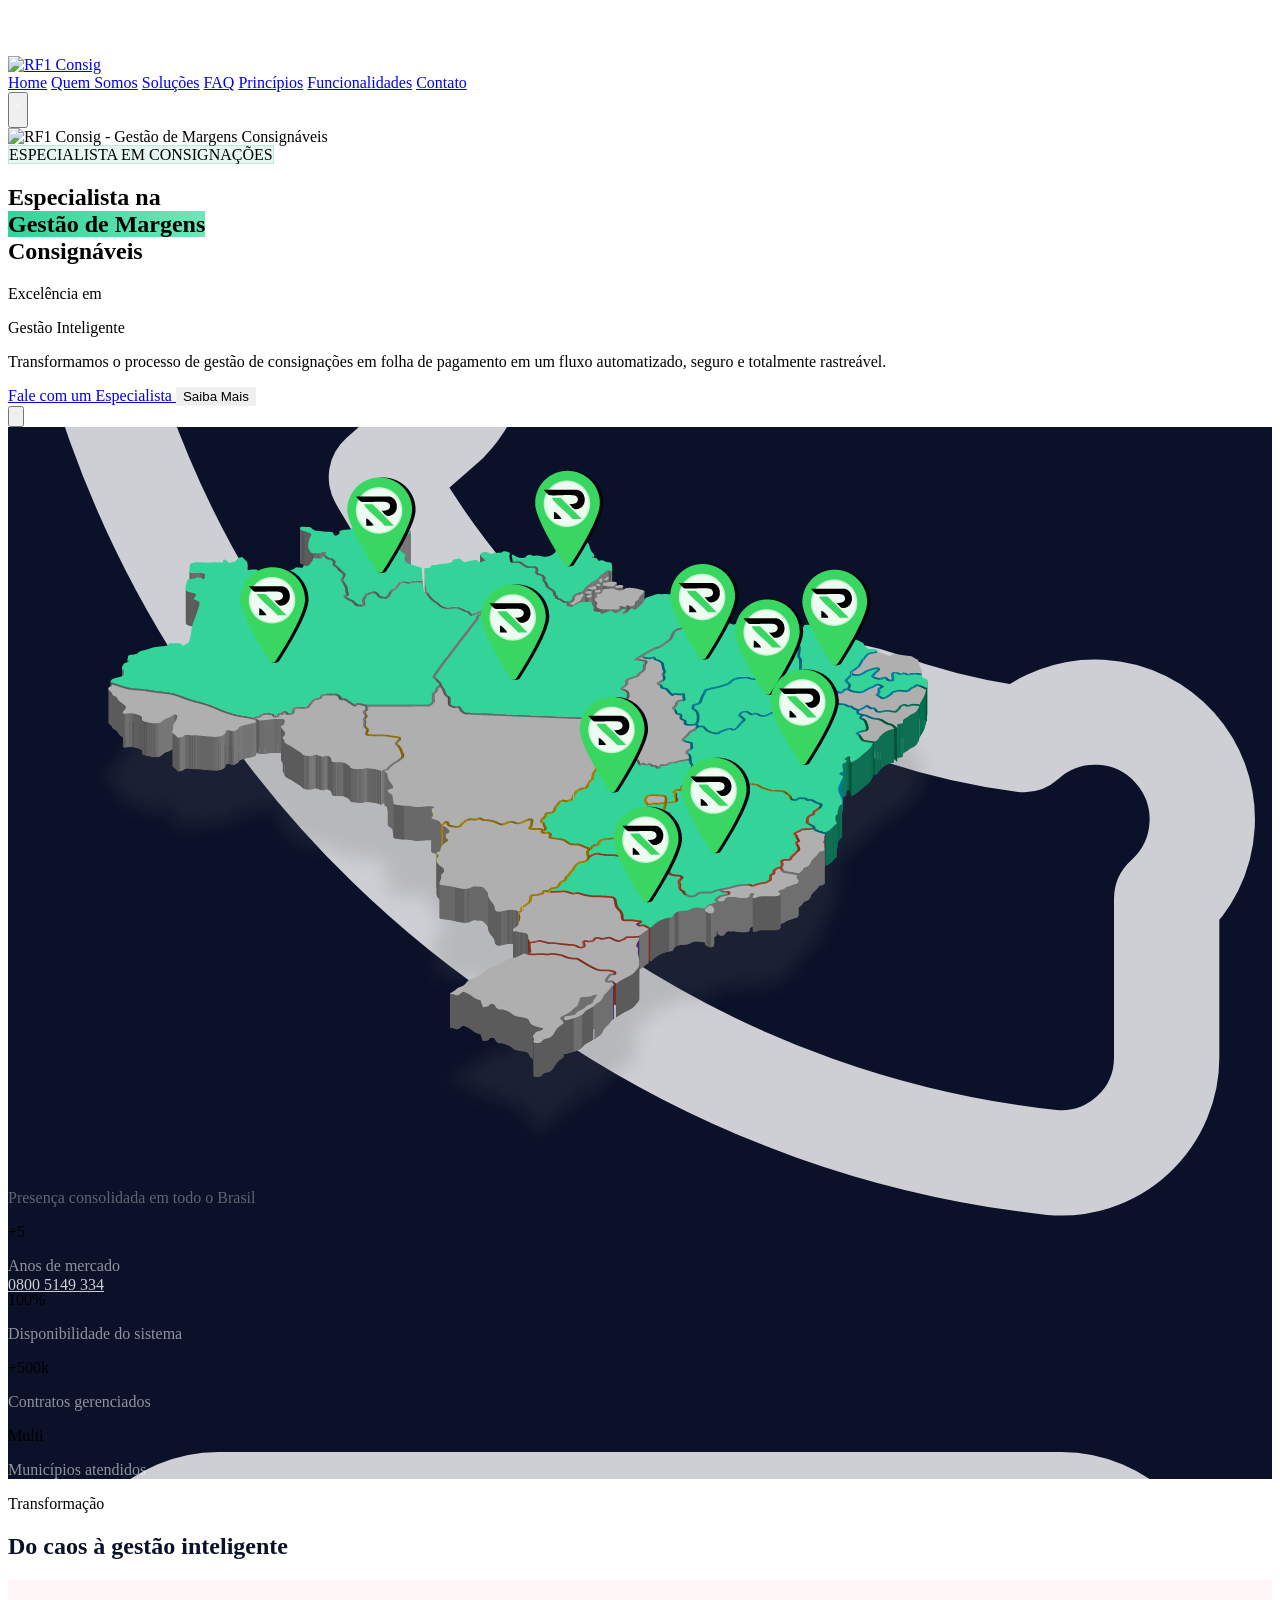
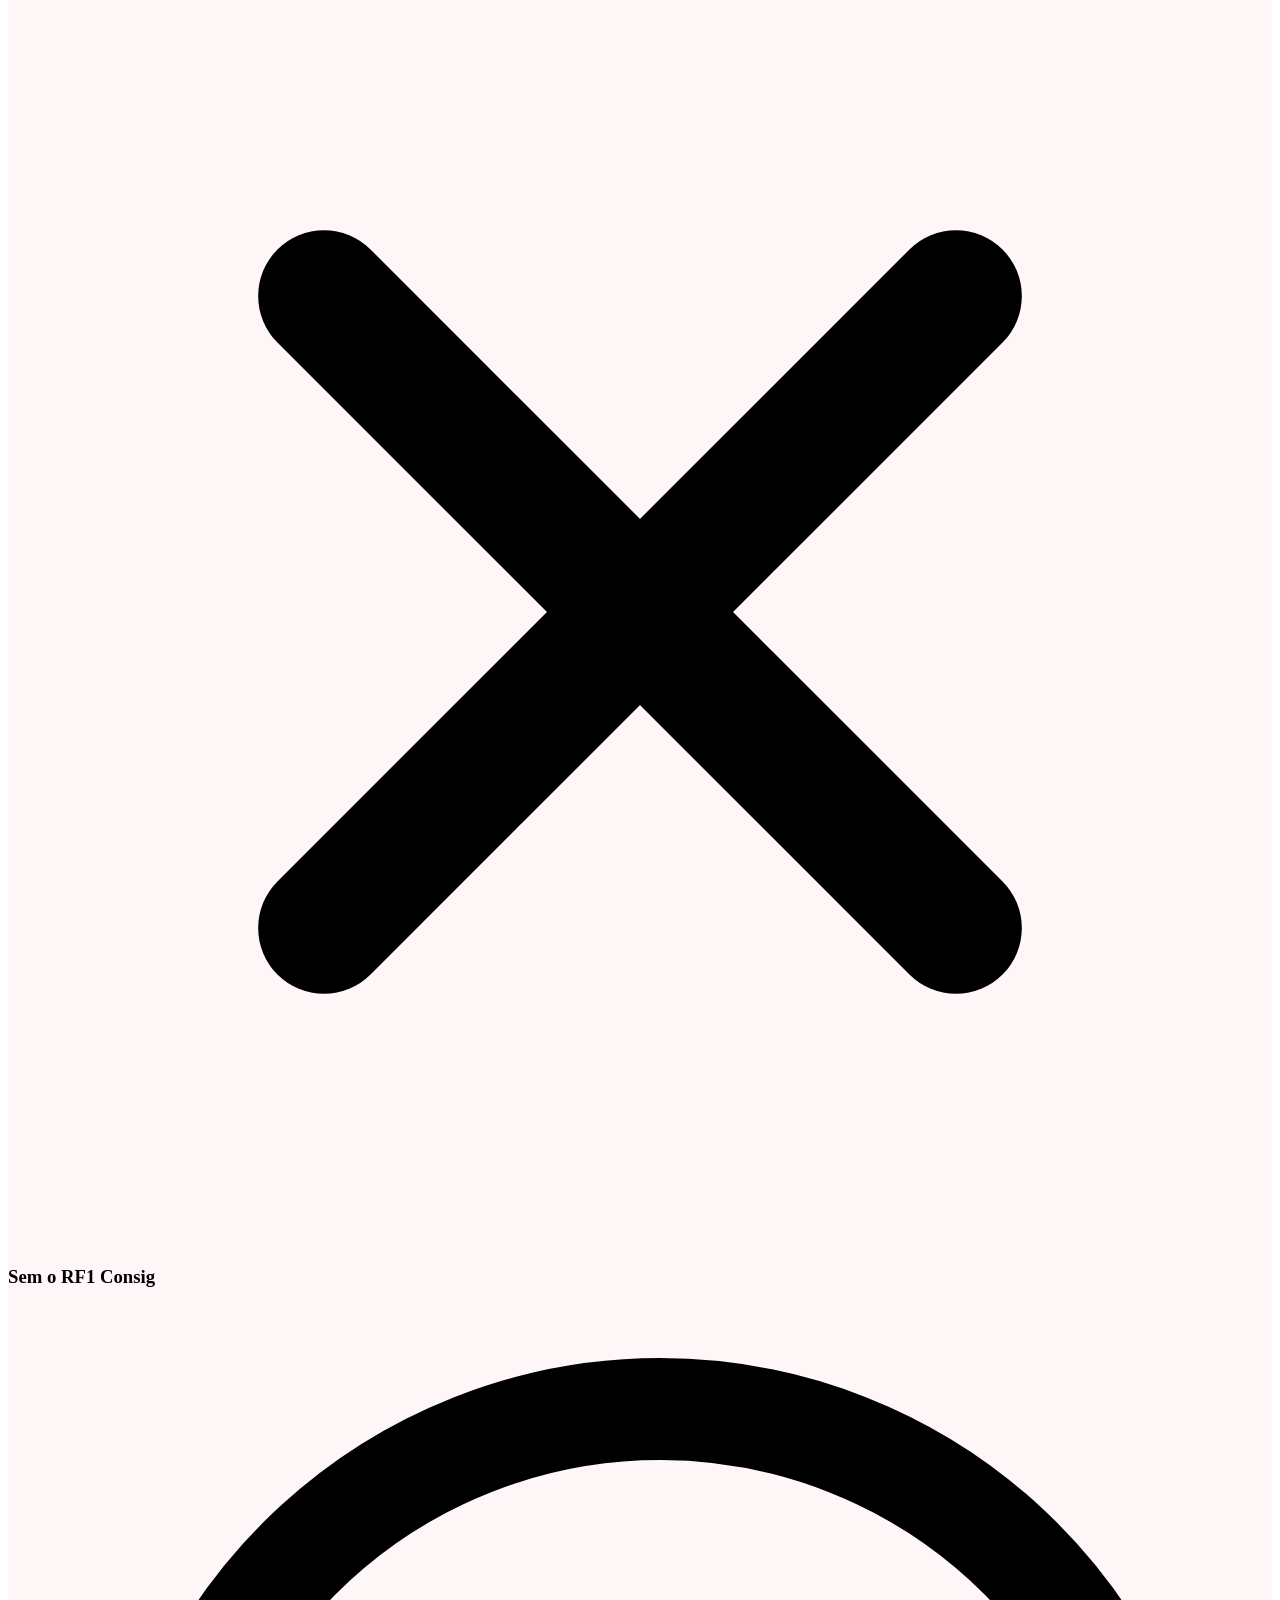
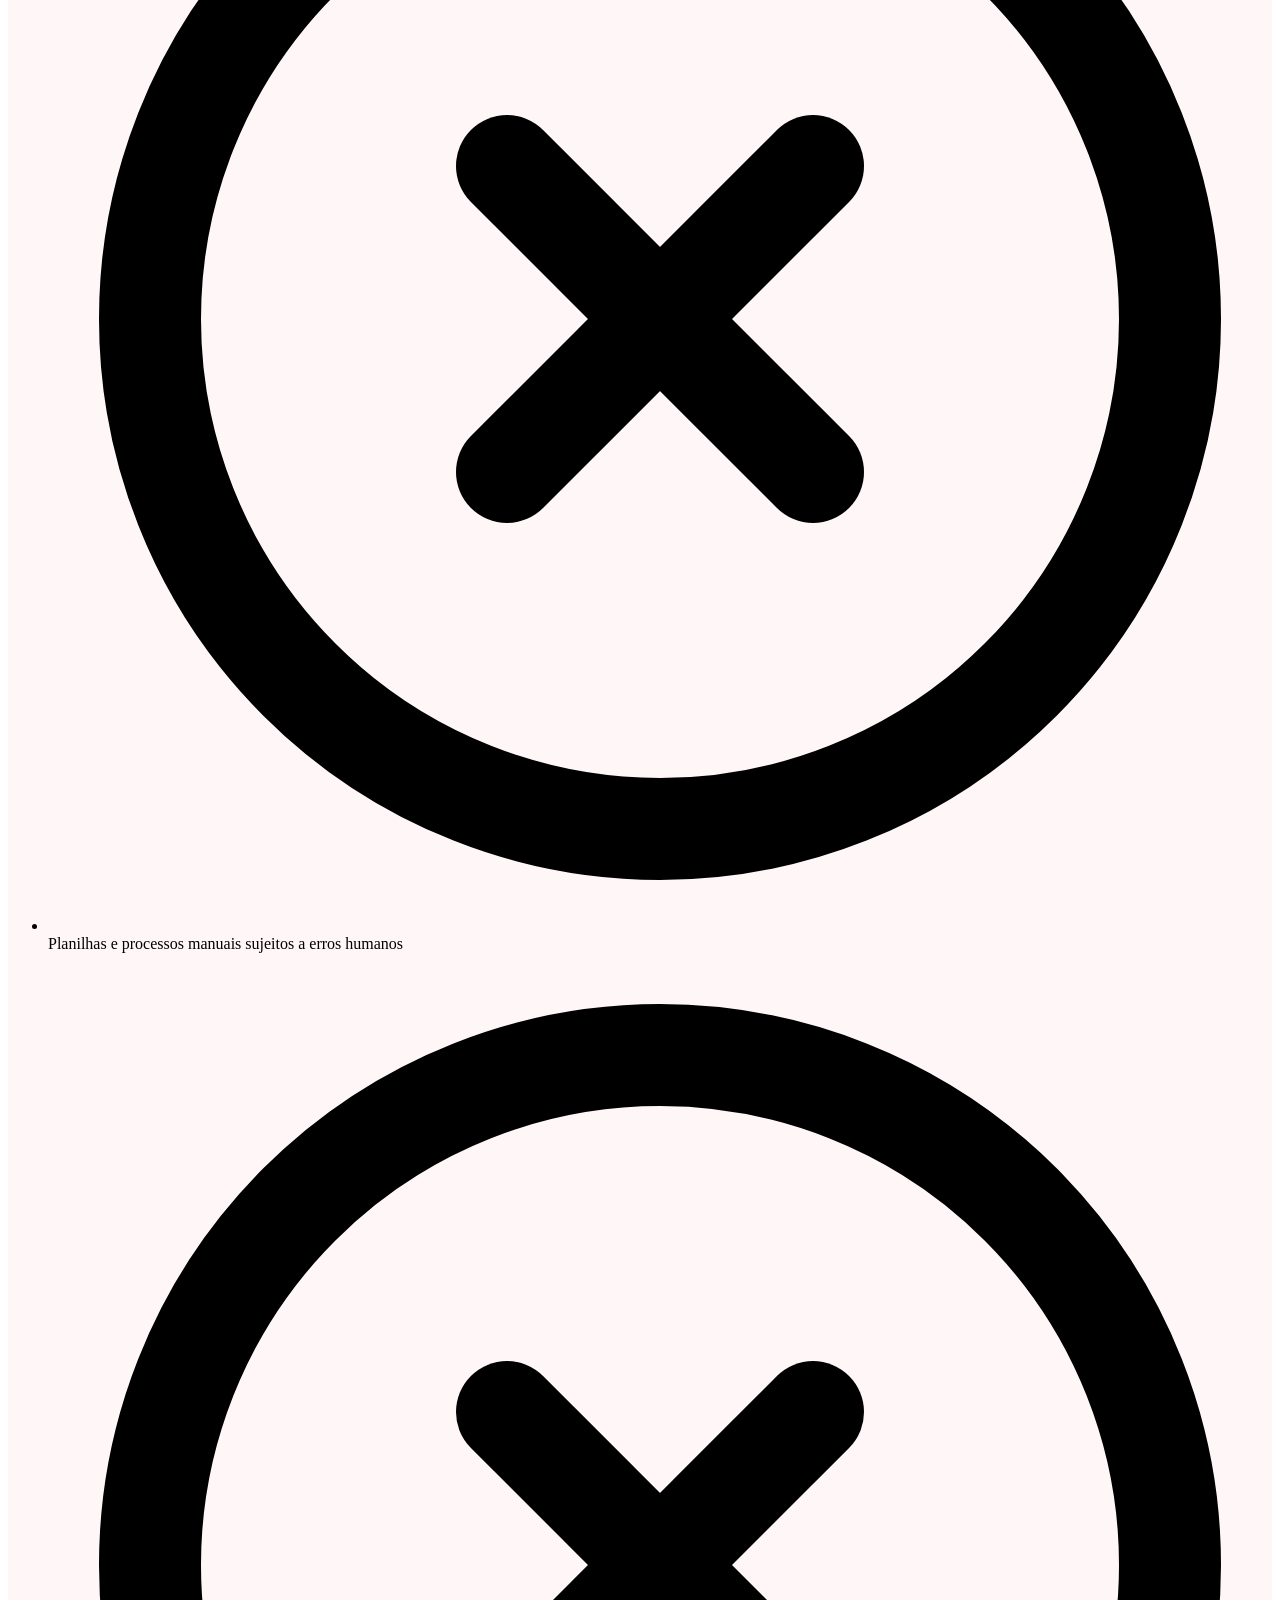
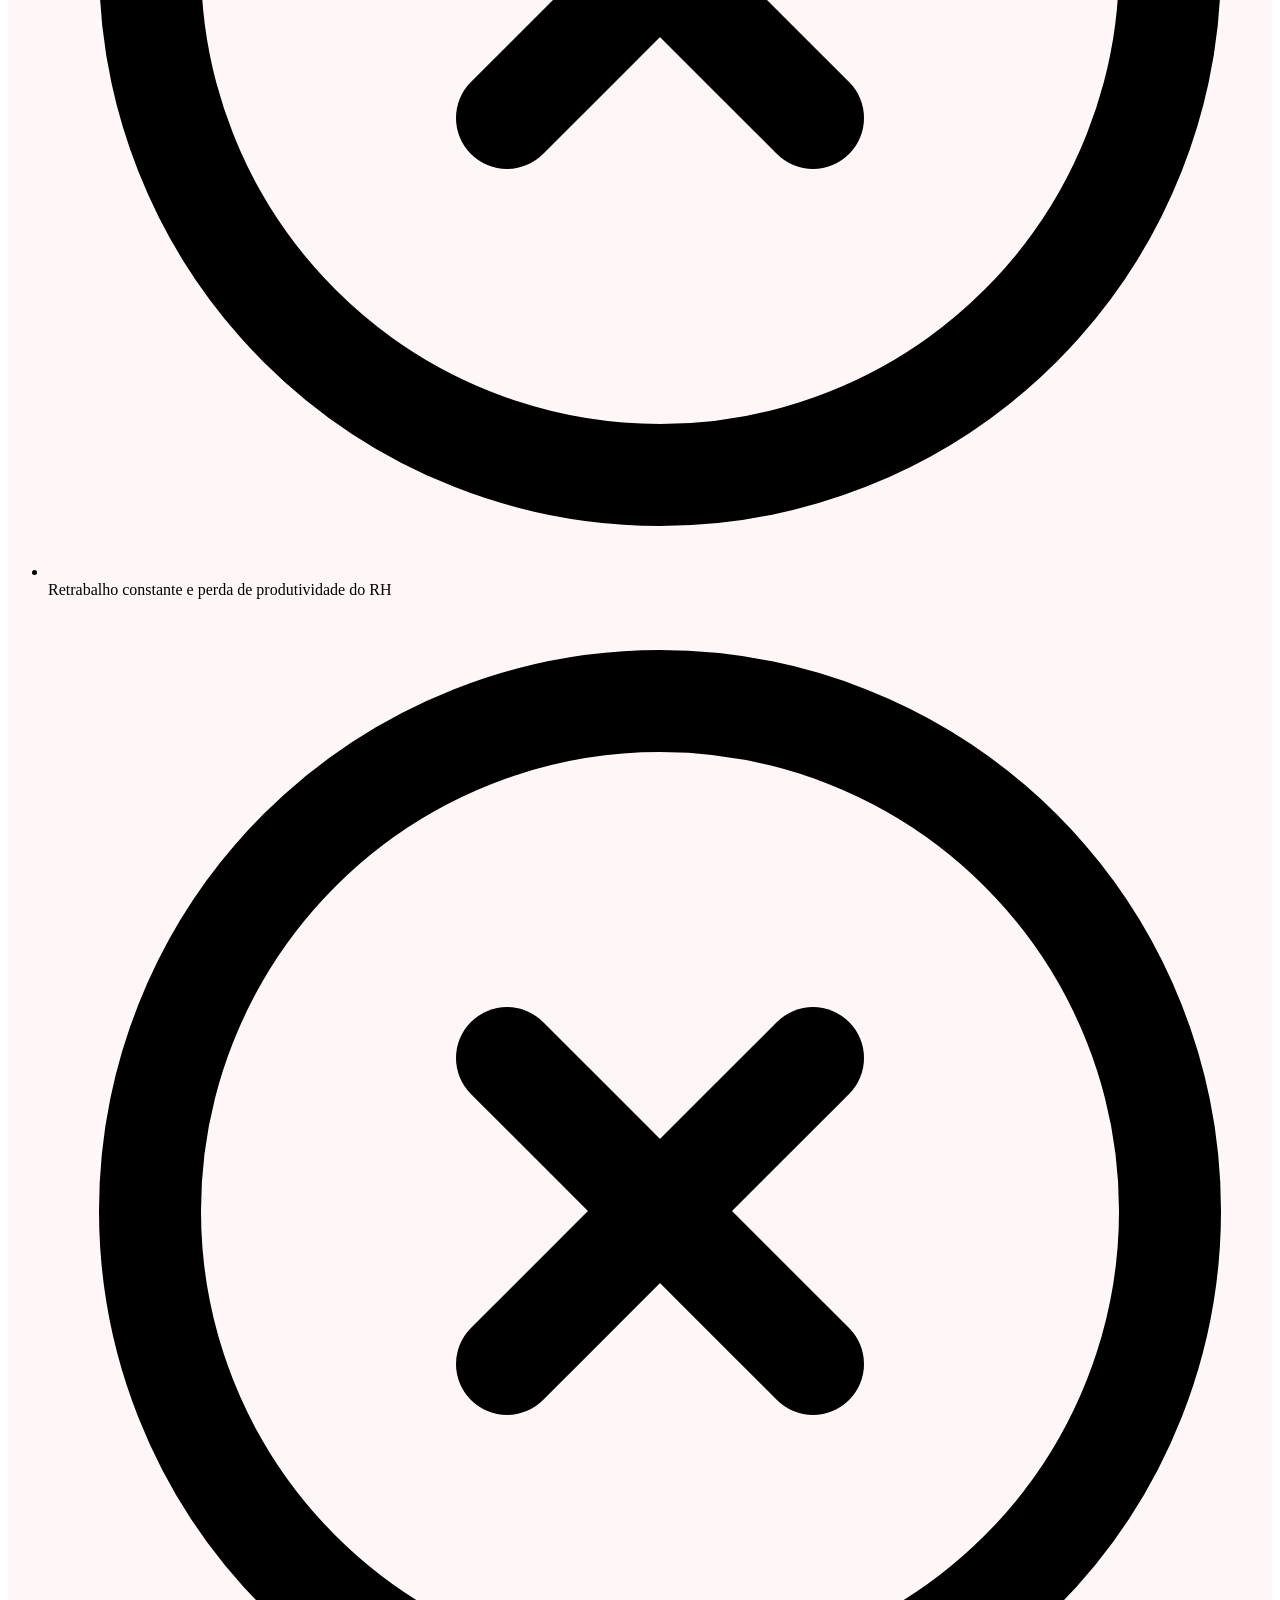
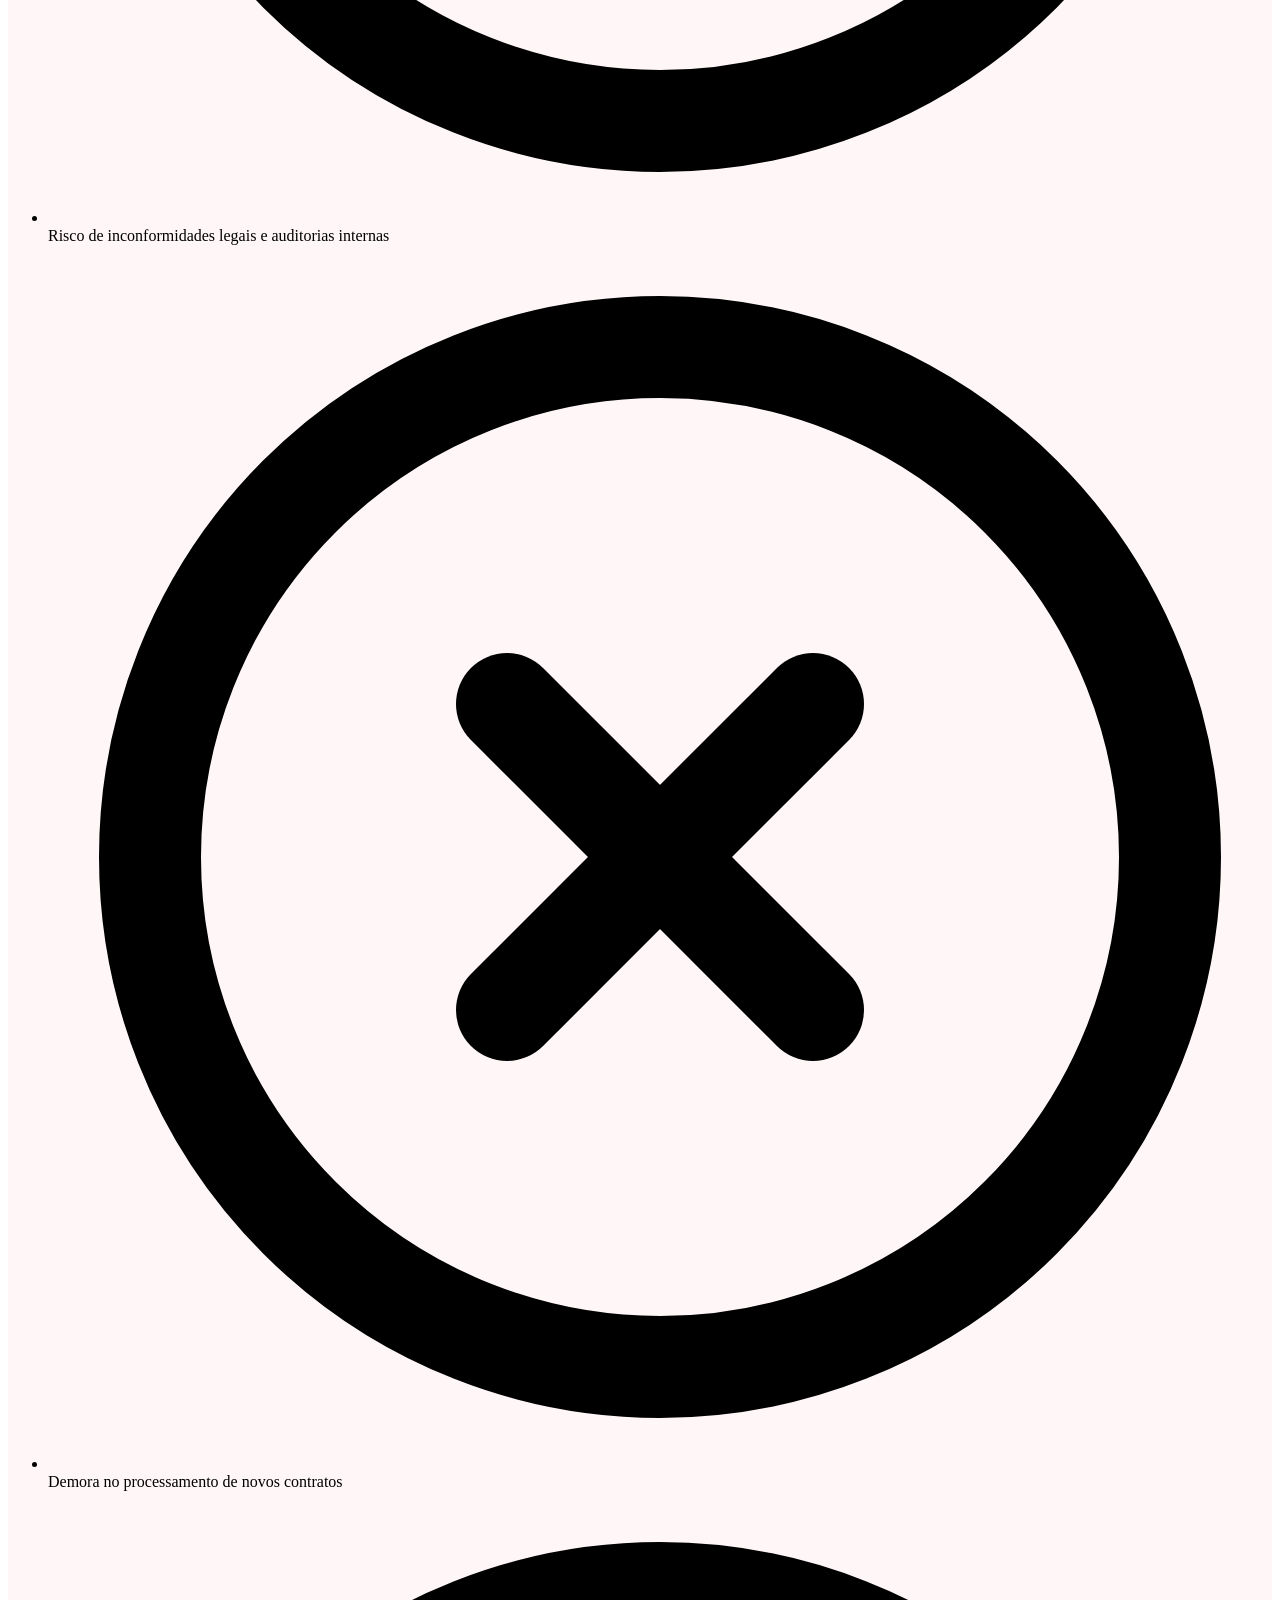
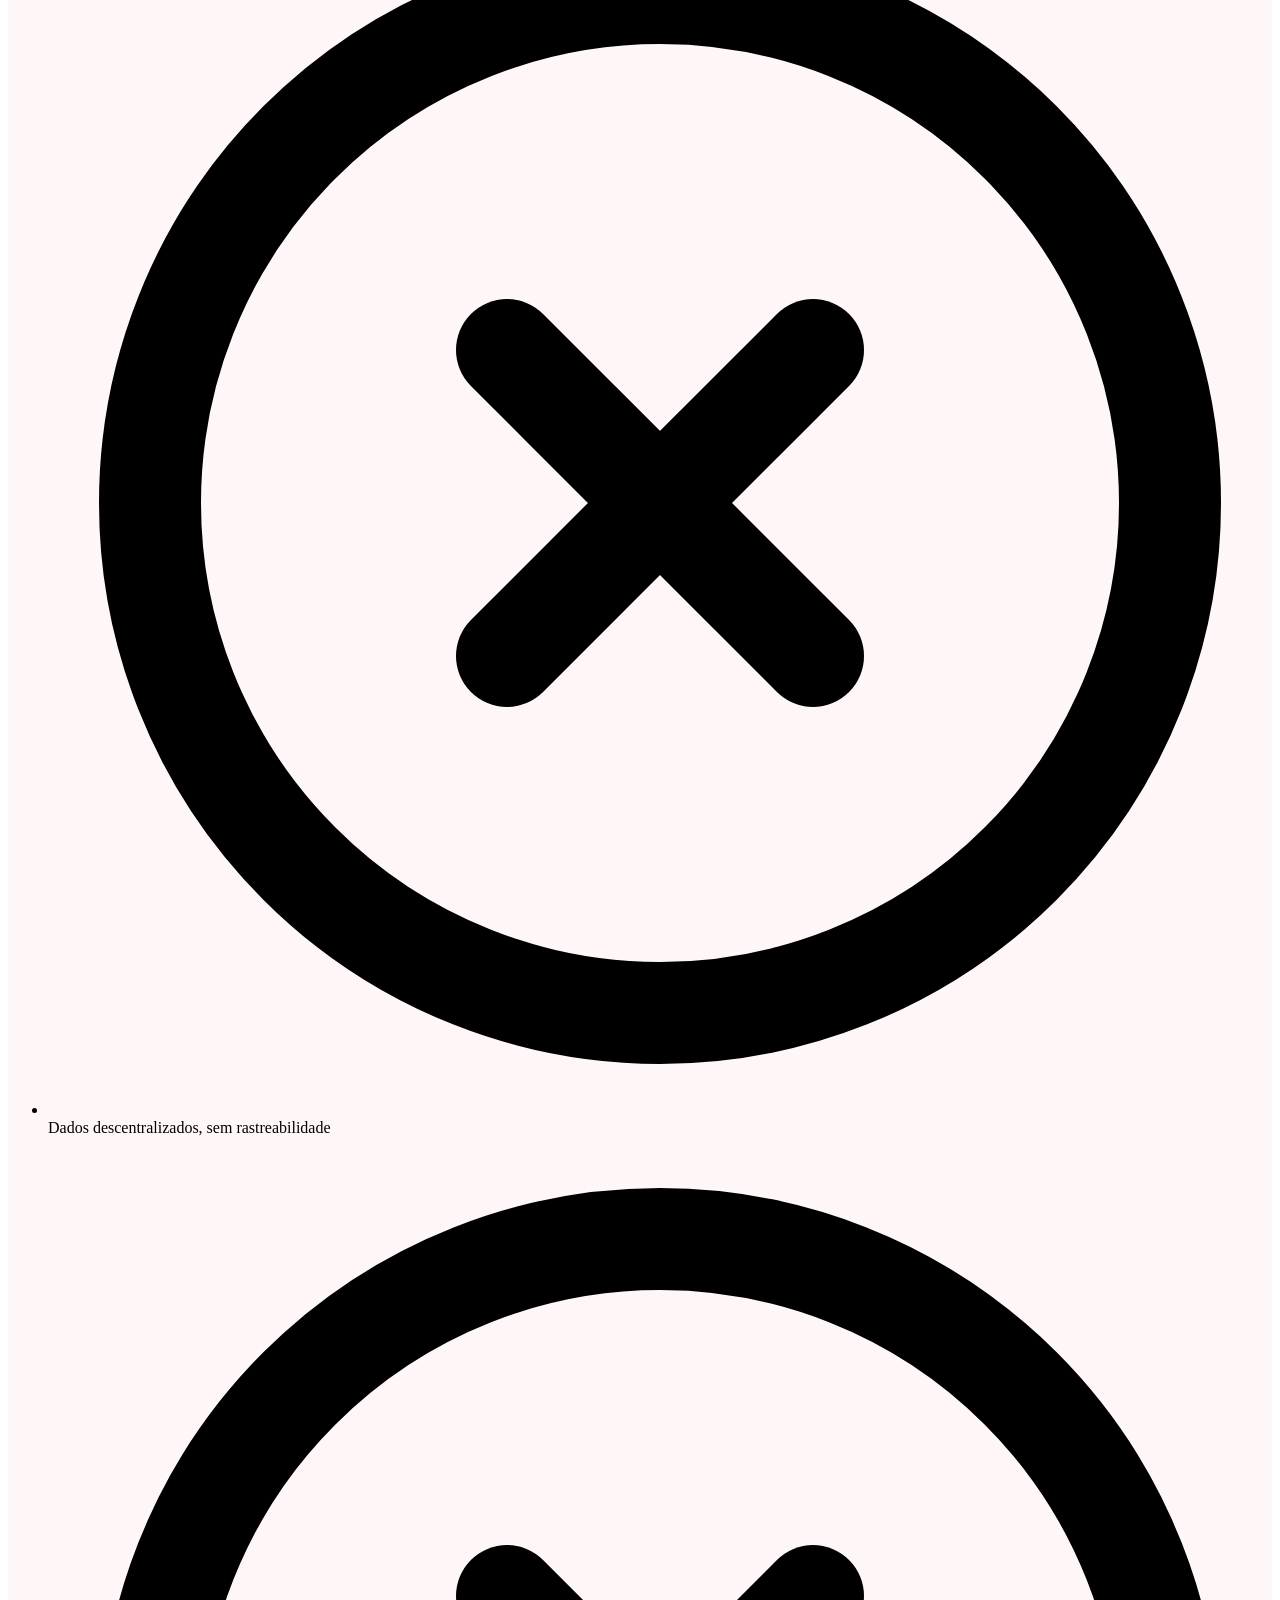
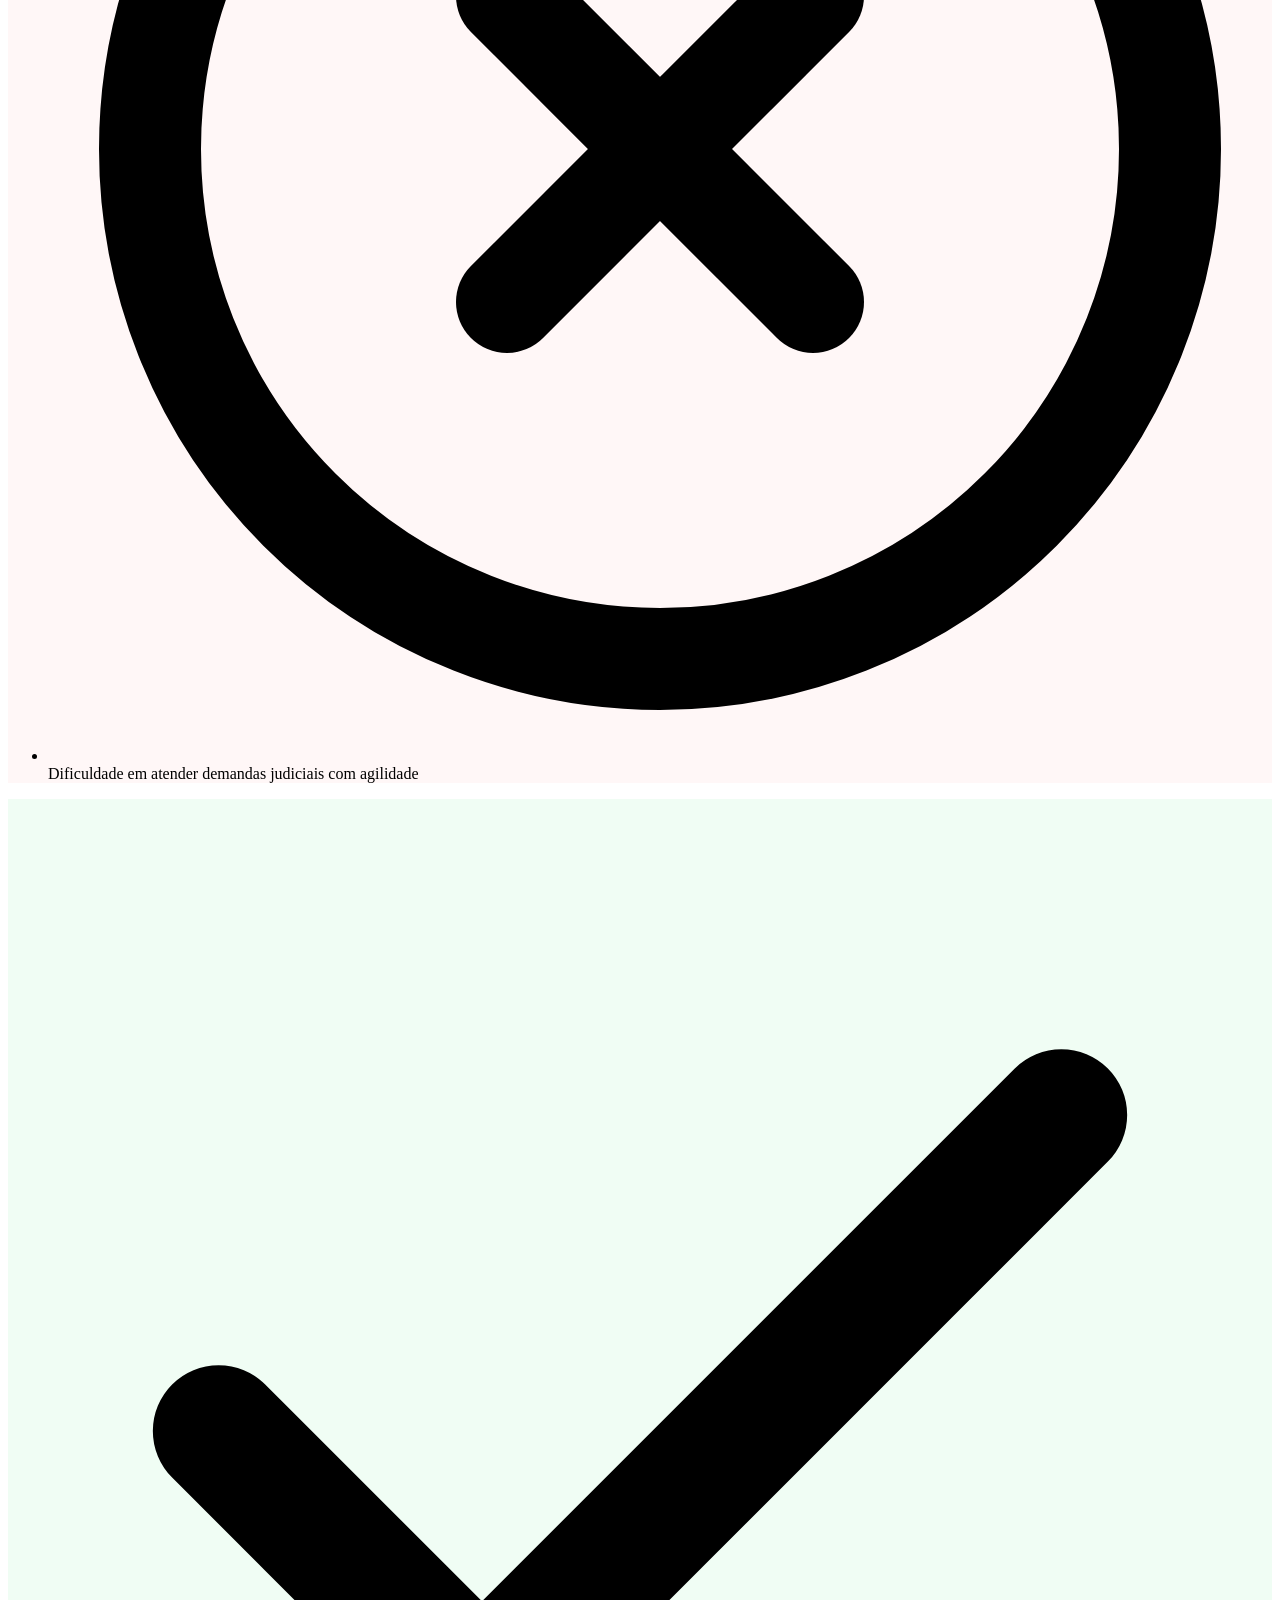
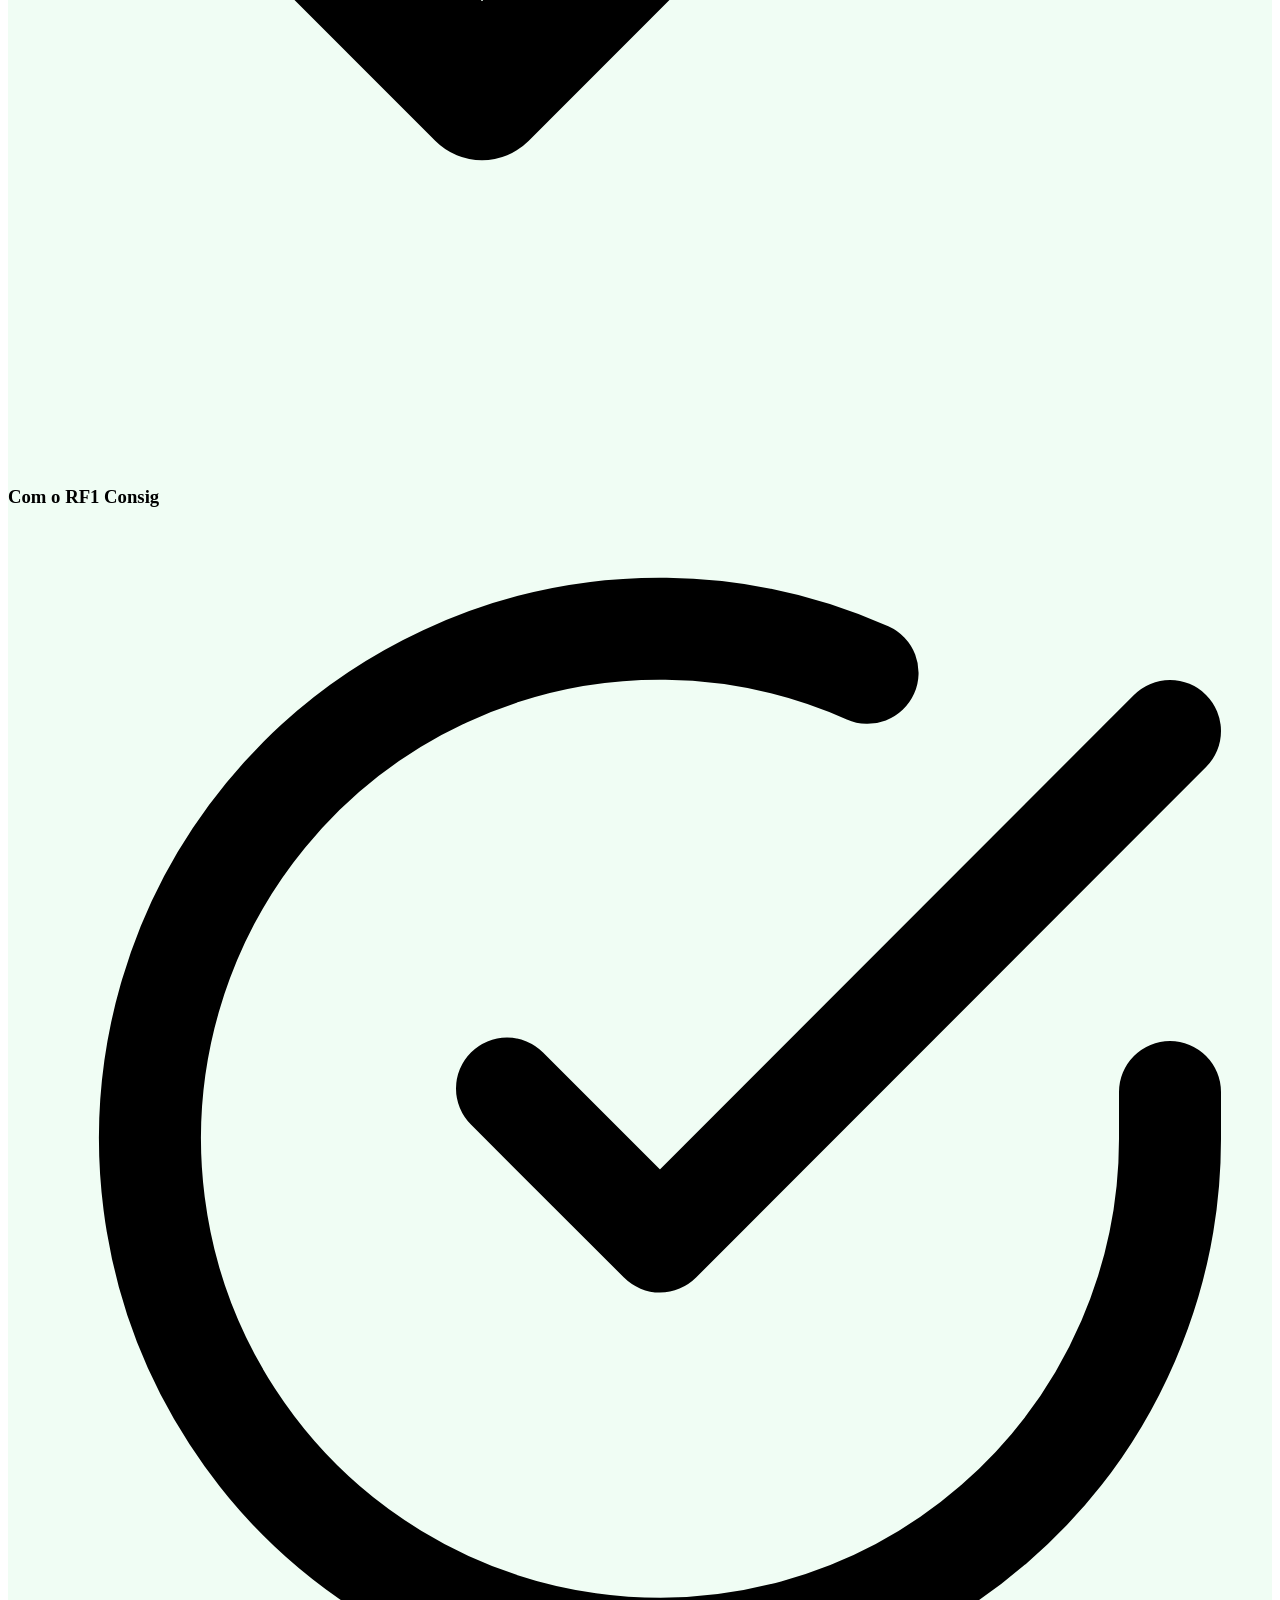
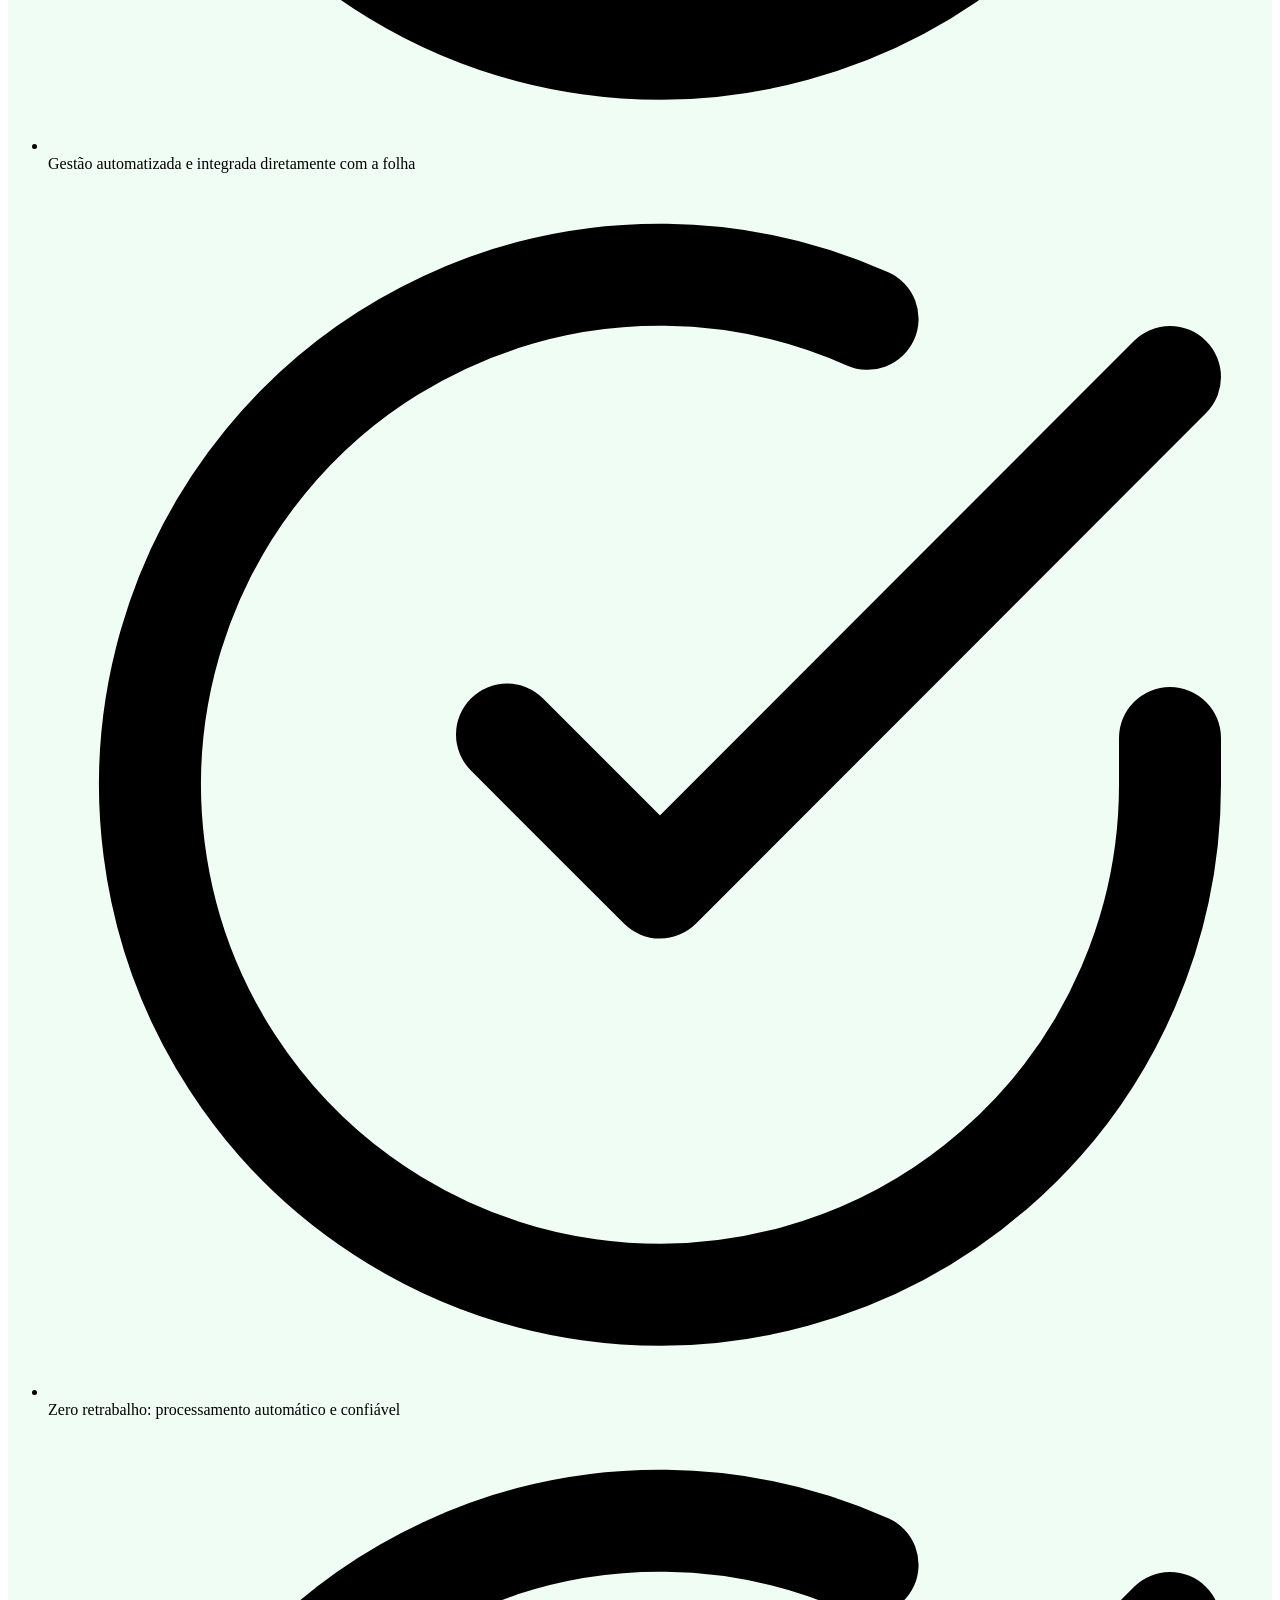
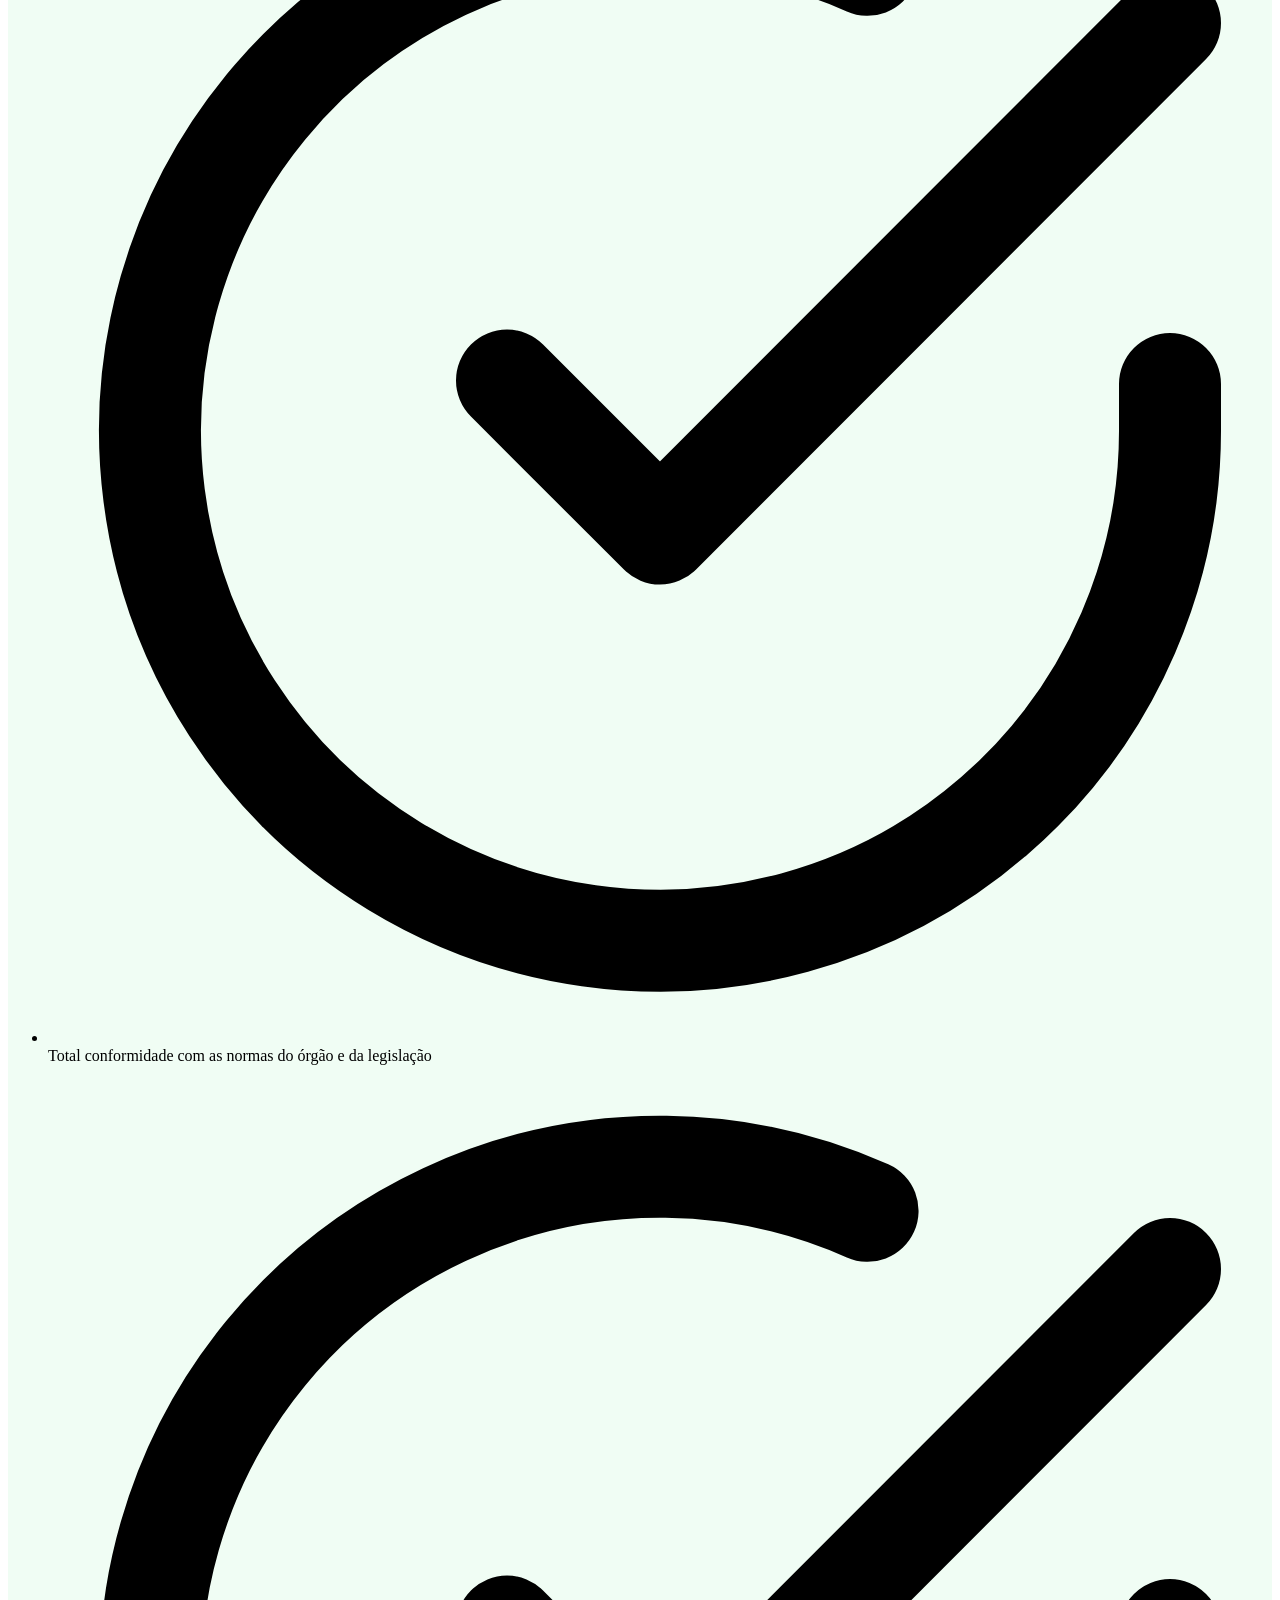
==== commit 09388760: "Update: 5+ → +5 em todo o site" ====
--- a/index.html
+++ b/index.html
@@ -249,7 +249,7 @@
         <div class="grid grid-cols-2 gap-8">
 
           <div>
-            <p class="text-5xl font-extrabold text-emerald-400 mb-2">5+</p>
+            <p class="text-5xl font-extrabold text-emerald-400 mb-2">+5</p>
             <p class="text-sm font-medium" style="color:rgba(255,255,255,0.55);">Anos de mercado</p>
           </div>
 
@@ -551,34 +551,34 @@
       <div data-aos="fade-left" data-aos-duration="700" class="grid sm:grid-cols-3 gap-4">
 
         <!-- 0800 -->
-        <div class="rounded-2xl p-6 text-center" style="background:rgba(255,255,255,0.05); border:1px solid rgba(255,255,255,0.10);">
+        <a href="tel:08005149334" class="rounded-2xl p-6 text-center block transition-all duration-300 hover:scale-105 hover:border-emerald-500/50" style="background:rgba(255,255,255,0.05); border:1px solid rgba(255,255,255,0.10);">
           <div class="w-12 h-12 rounded-xl flex items-center justify-center mx-auto mb-4" style="background:rgba(16,185,129,0.12);">
             <svg class="w-6 h-6 text-emerald-400" xmlns="http://www.w3.org/2000/svg" viewBox="0 0 24 24" fill="none" stroke="currentColor" stroke-width="2" stroke-linecap="round" stroke-linejoin="round"><path d="M22 16.92v3a2 2 0 0 1-2.18 2 19.79 19.79 0 0 1-8.63-3.07A19.5 19.5 0 0 1 4.15 12 19.79 19.79 0 0 1 1.08 3.4A2 2 0 0 1 3.06 1.2h3a2 2 0 0 1 2 1.72 12.84 12.84 0 0 0 .7 2.81 2 2 0 0 1-.45 2.11L7.09 8.91a16 16 0 0 0 6 6l1.27-1.27a2 2 0 0 1 2.11-.45 12.84 12.84 0 0 0 2.81.7A2 2 0 0 1 22 16.92z"/></svg>
           </div>
           <p class="text-white font-bold text-sm mb-1">0800</p>
           <p class="text-emerald-400 font-semibold text-sm">0800 5149 334</p>
           <p class="text-xs mt-1" style="color:rgba(255,255,255,0.35);">Ligação gratuita</p>
-        </div>
+        </a>
 
         <!-- WhatsApp -->
-        <div class="rounded-2xl p-6 text-center" style="background:rgba(255,255,255,0.05); border:1px solid rgba(255,255,255,0.10);">
+        <a href="https://wa.me/5508005149334" target="_blank" rel="noopener noreferrer" class="rounded-2xl p-6 text-center block transition-all duration-300 hover:scale-105 hover:border-emerald-500/50" style="background:rgba(255,255,255,0.05); border:1px solid rgba(255,255,255,0.10);">
           <div class="w-12 h-12 rounded-xl flex items-center justify-center mx-auto mb-4" style="background:rgba(16,185,129,0.12);">
             <svg class="w-6 h-6 text-emerald-400" xmlns="http://www.w3.org/2000/svg" viewBox="0 0 24 24" fill="currentColor"><path d="M17.472 14.382c-.297-.149-1.758-.867-2.03-.967-.273-.099-.471-.148-.67.15-.197.297-.767.966-.94 1.164-.173.199-.347.223-.644.075-.297-.15-1.255-.463-2.39-1.475-.883-.788-1.48-1.761-1.653-2.059-.173-.297-.018-.458.13-.606.134-.133.298-.347.446-.52.149-.174.198-.298.298-.497.099-.198.05-.371-.025-.52-.075-.149-.669-1.612-.916-2.207-.242-.579-.487-.5-.669-.51-.173-.008-.371-.01-.57-.01-.198 0-.52.074-.792.372-.272.297-1.04 1.016-1.04 2.479 0 1.462 1.065 2.875 1.213 3.074.149.198 2.096 3.2 5.077 4.487.709.306 1.262.489 1.694.625.712.227 1.36.195 1.871.118.571-.085 1.758-.719 2.006-1.413.248-.694.248-1.289.173-1.413-.074-.124-.272-.198-.57-.347m-5.421 7.403h-.004a9.87 9.87 0 01-5.031-1.378l-.361-.214-3.741.982.998-3.648-.235-.374a9.86 9.86 0 01-1.51-5.26c.001-5.45 4.436-9.884 9.888-9.884 2.64 0 5.122 1.03 6.988 2.898a9.825 9.825 0 012.893 6.994c-.003 5.45-4.437 9.884-9.885 9.884m8.413-18.297A11.815 11.815 0 0012.05 0C5.495 0 .16 5.335.157 11.892c0 2.096.547 4.142 1.588 5.945L.057 24l6.305-1.654a11.882 11.882 0 005.683 1.448h.005c6.554 0 11.89-5.335 11.893-11.893a11.821 11.821 0 00-3.48-8.413z"/></svg>
           </div>
           <p class="text-white font-bold text-sm mb-1">WhatsApp</p>
-          <a href="https://wa.me/5508005149334" target="_blank" rel="noopener noreferrer" class="text-emerald-400 font-semibold text-sm hover:text-emerald-300 transition-colors">0800 5149 334</a>
+          <p class="text-emerald-400 font-semibold text-sm">0800 5149 334</p>
           <p class="text-xs mt-1" style="color:rgba(255,255,255,0.35);">Resposta rápida</p>
-        </div>
+        </a>
 
         <!-- Email -->
-        <div class="rounded-2xl p-6 text-center" style="background:rgba(255,255,255,0.05); border:1px solid rgba(255,255,255,0.10);">
+        <a href="mailto:suporte@rf1consig.com.br" class="rounded-2xl p-6 text-center block transition-all duration-300 hover:scale-105 hover:border-emerald-500/50" style="background:rgba(255,255,255,0.05); border:1px solid rgba(255,255,255,0.10);">
           <div class="w-12 h-12 rounded-xl flex items-center justify-center mx-auto mb-4" style="background:rgba(16,185,129,0.12);">
             <svg class="w-6 h-6 text-emerald-400" xmlns="http://www.w3.org/2000/svg" viewBox="0 0 24 24" fill="none" stroke="currentColor" stroke-width="2" stroke-linecap="round" stroke-linejoin="round"><path d="M4 4h16c1.1 0 2 .9 2 2v12c0 1.1-.9 2-2 2H4c-1.1 0-2-.9-2-2V6c0-1.1.9-2 2-2z"/><polyline points="22,6 12,13 2,6"/></svg>
           </div>
           <p class="text-white font-bold text-sm mb-1">E-mail</p>
-          <a href="mailto:suporte@rf1consig.com.br" class="text-emerald-400 font-semibold text-sm hover:text-emerald-300 transition-colors break-all">suporte@<br/>rf1consig.com.br</a>
+          <p class="text-emerald-400 font-semibold text-sm break-all">suporte@<br/>rf1consig.com.br</p>
           <p class="text-xs mt-1" style="color:rgba(255,255,255,0.35);">Suporte técnico</p>
-        </div>
+        </a>
 
       </div>
     </div>
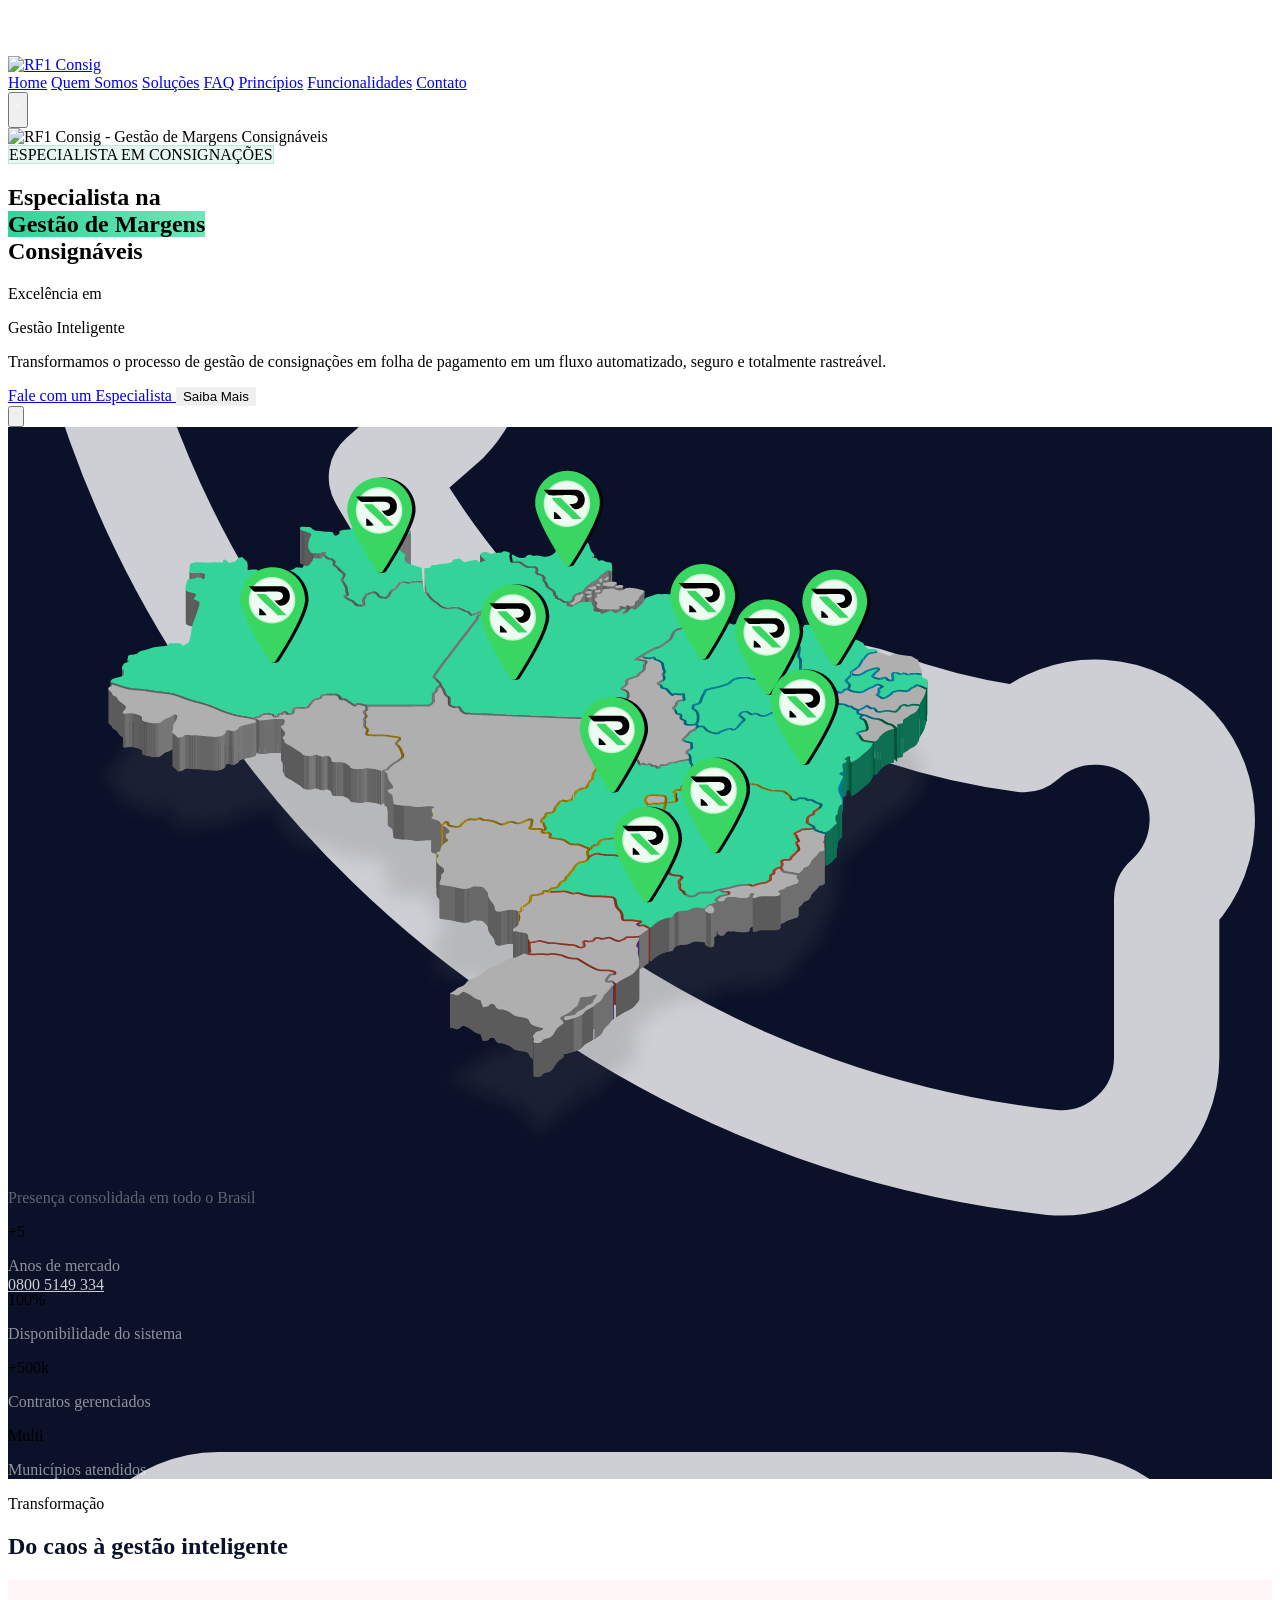
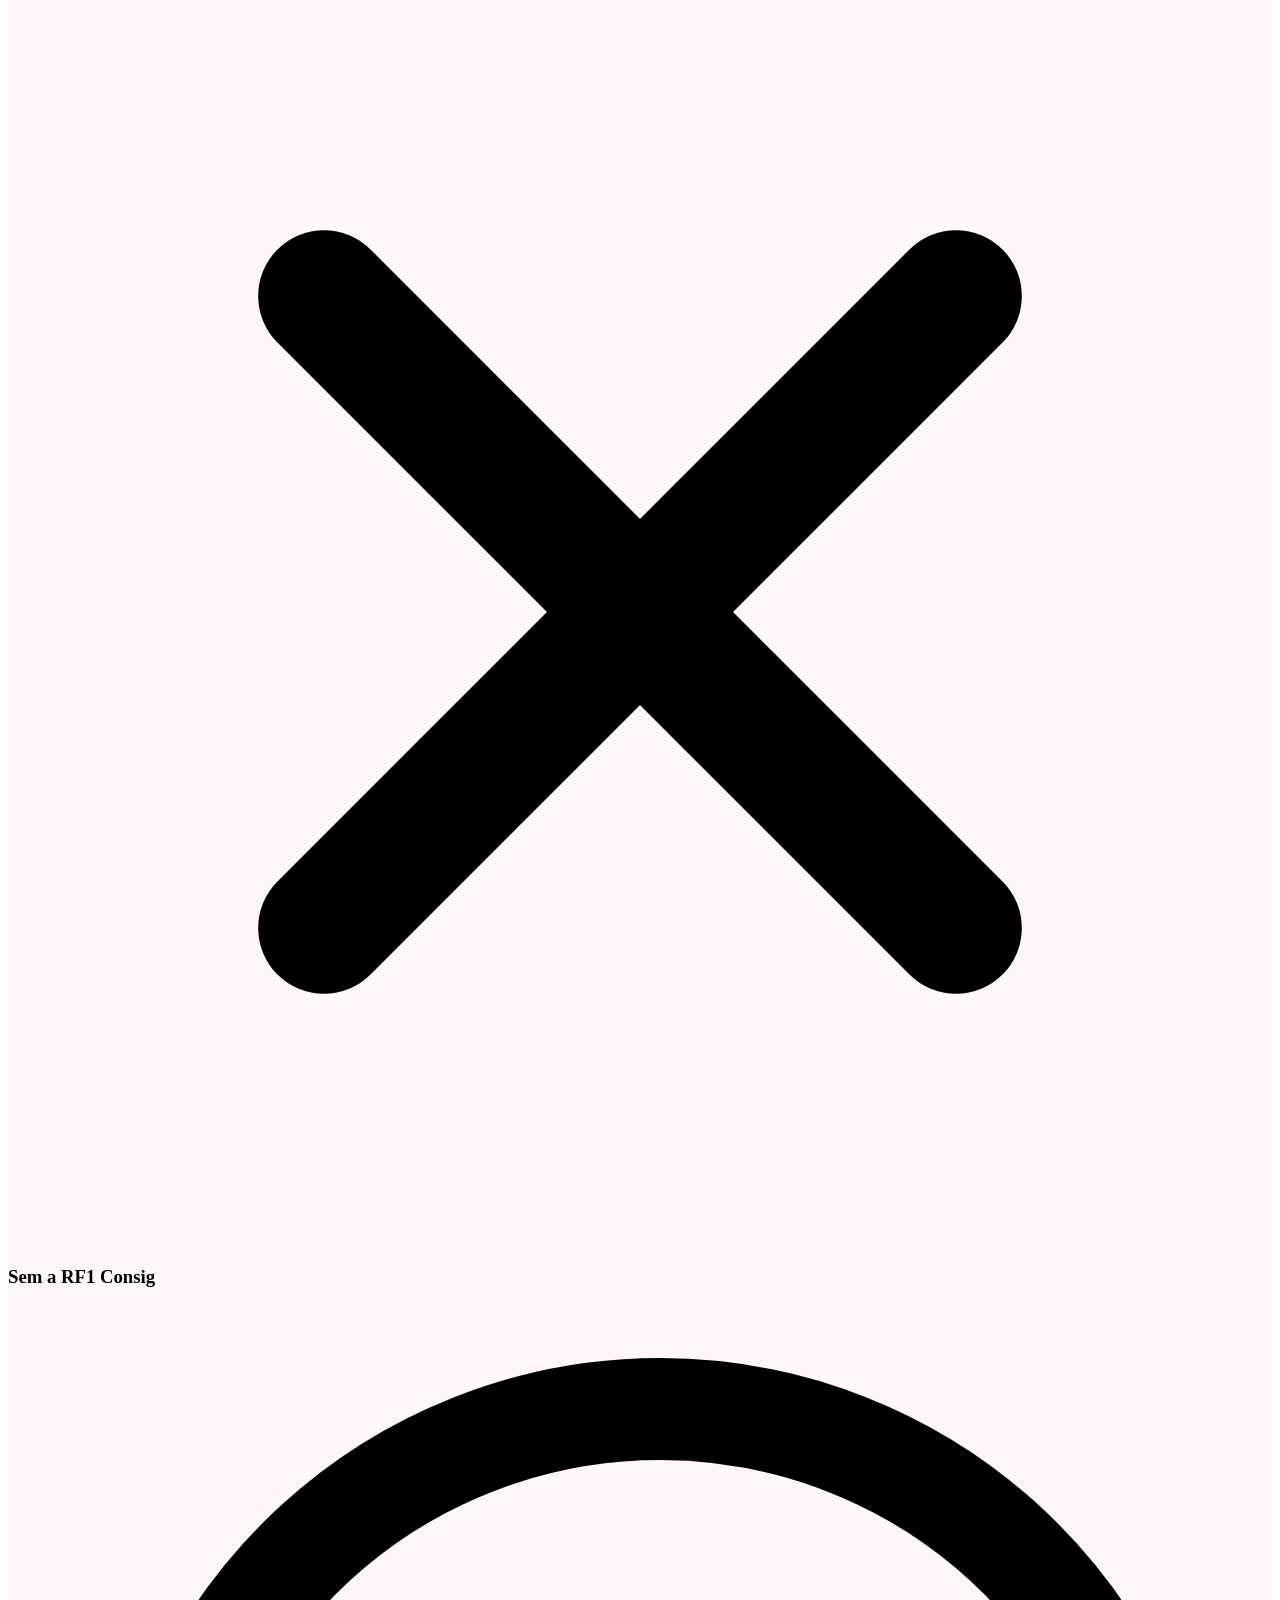
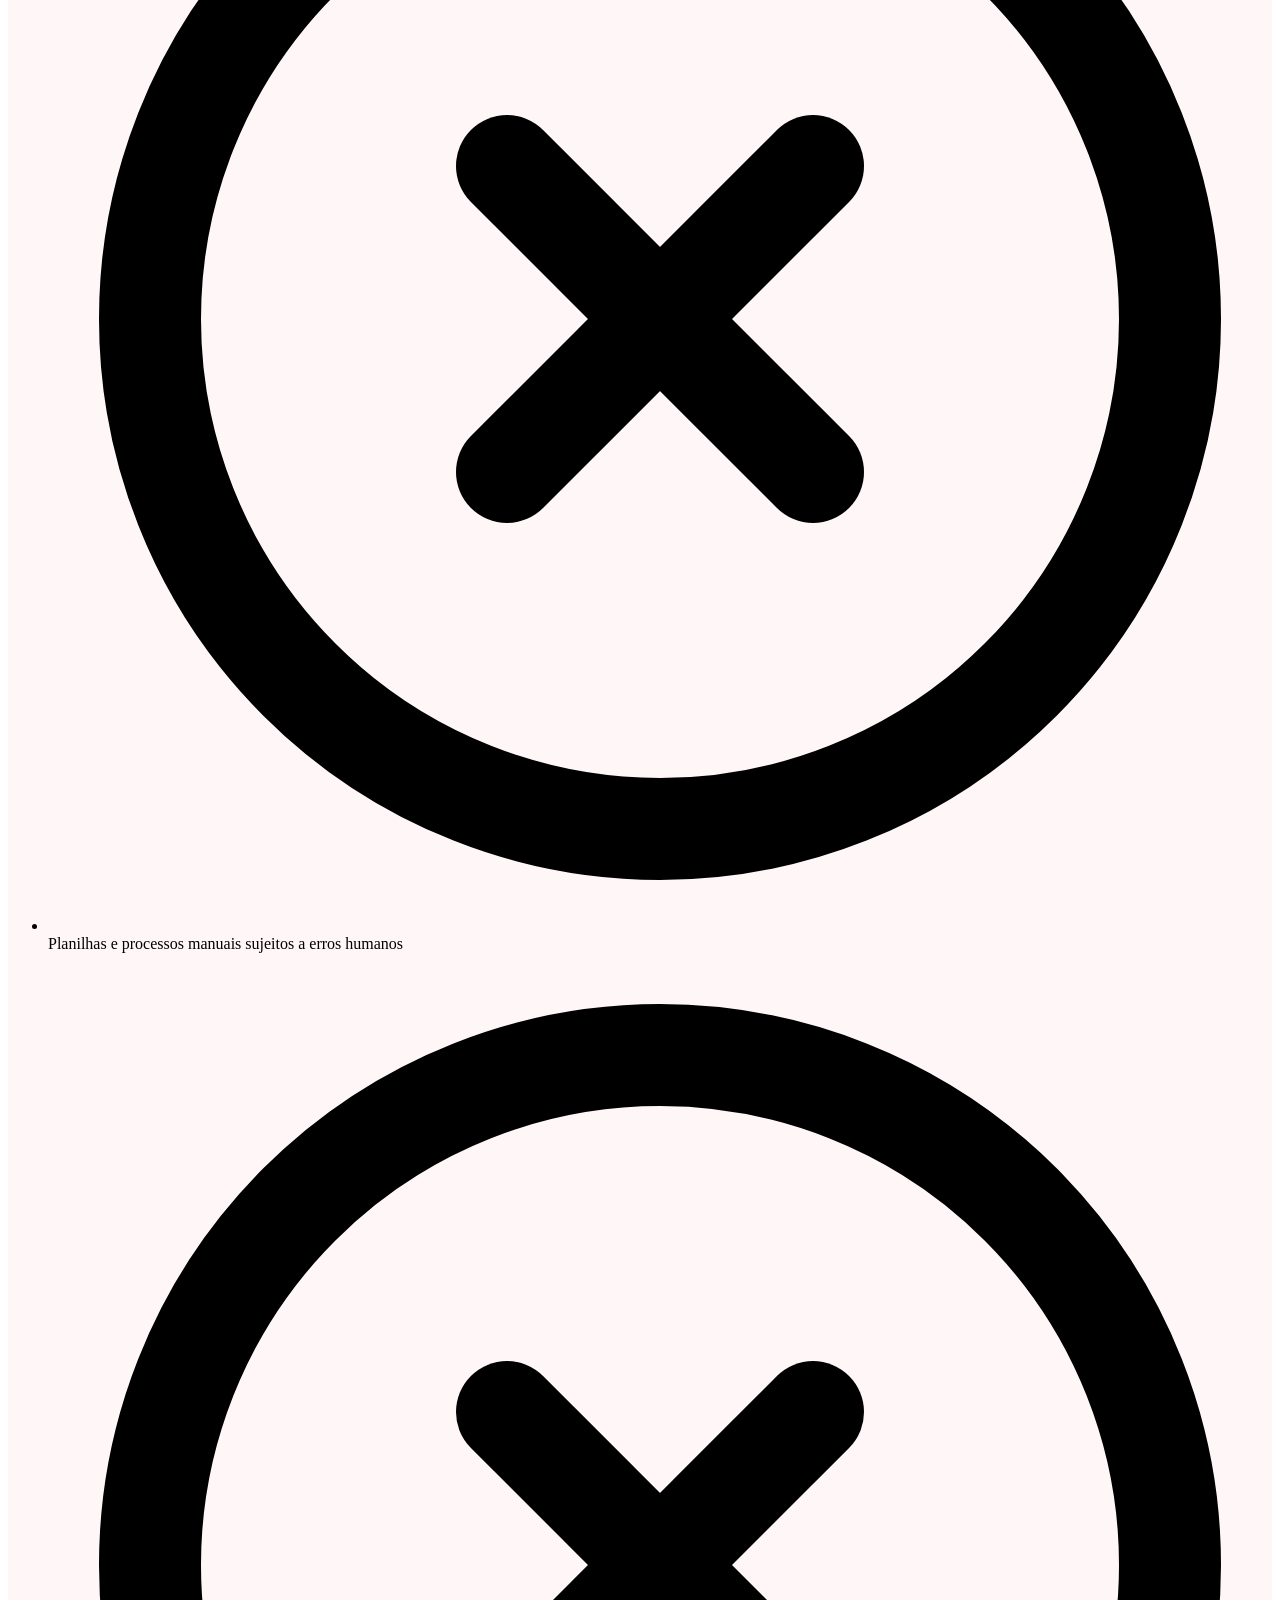
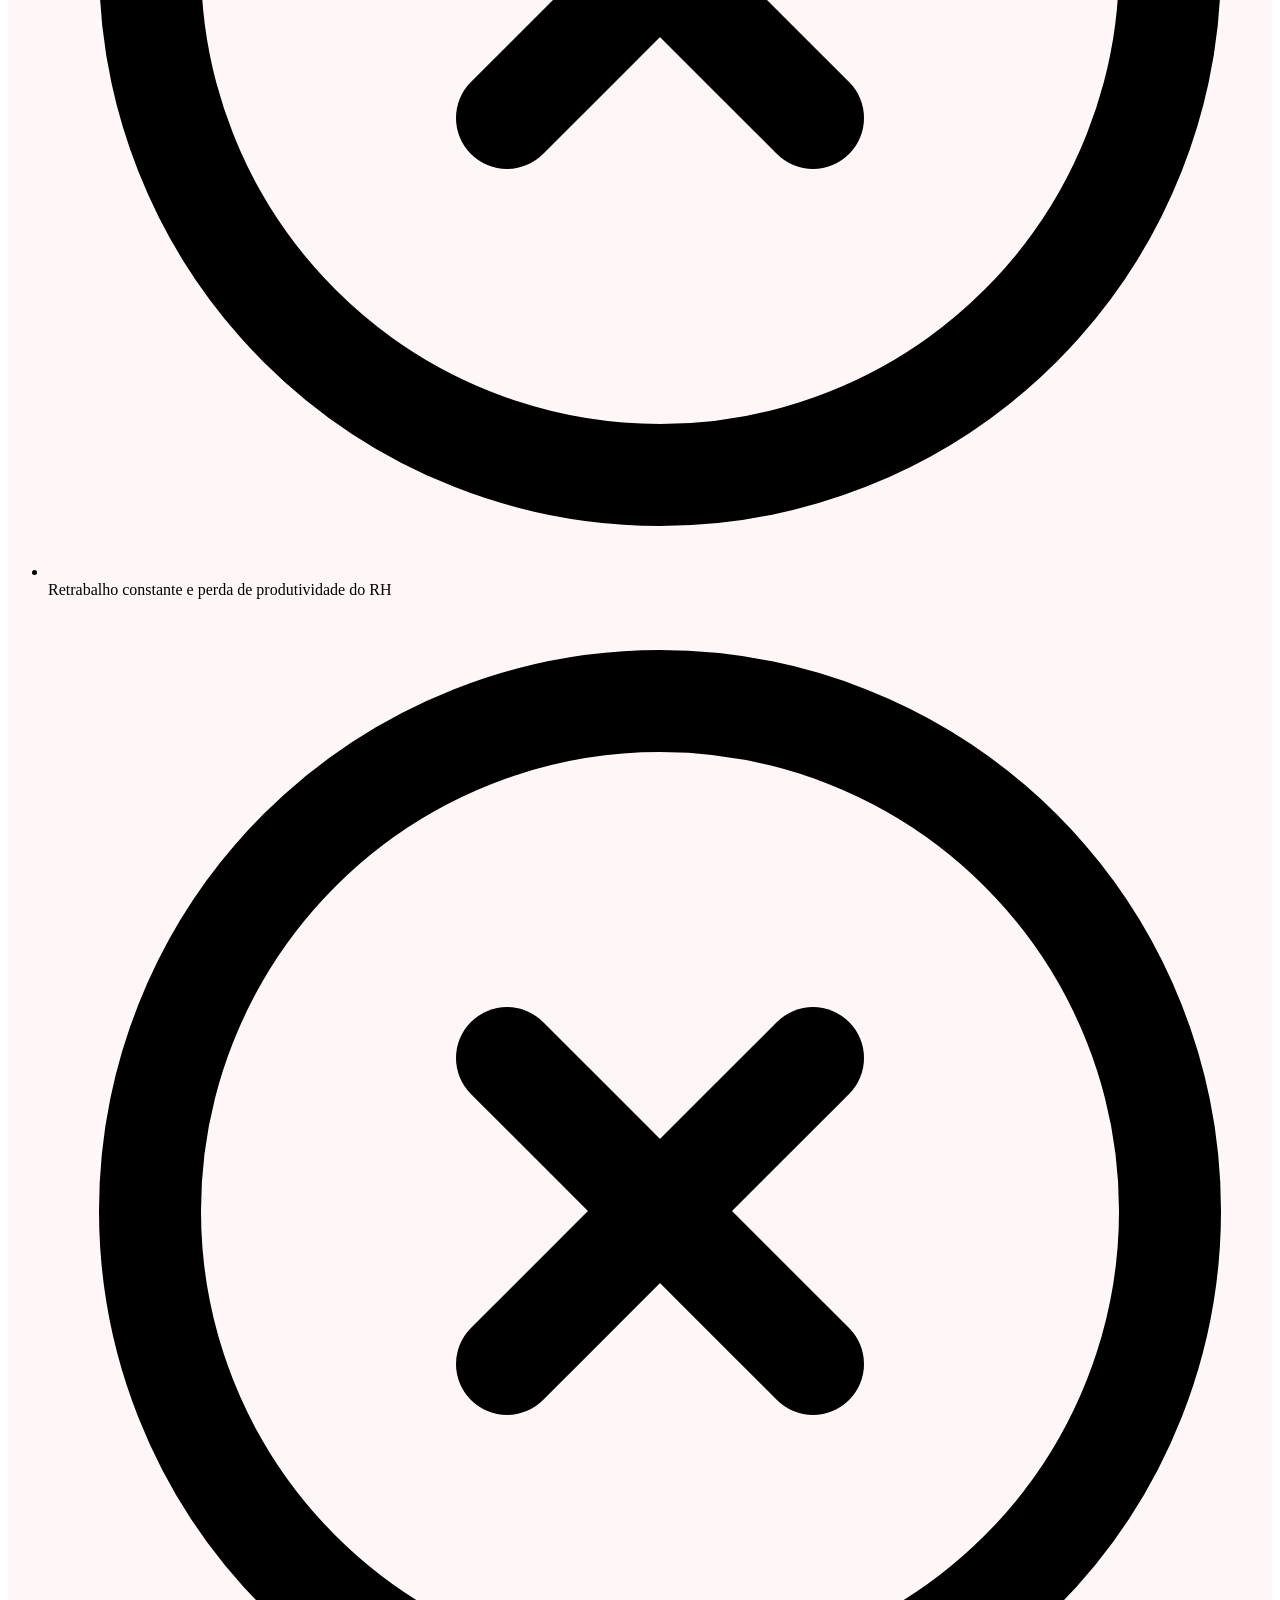
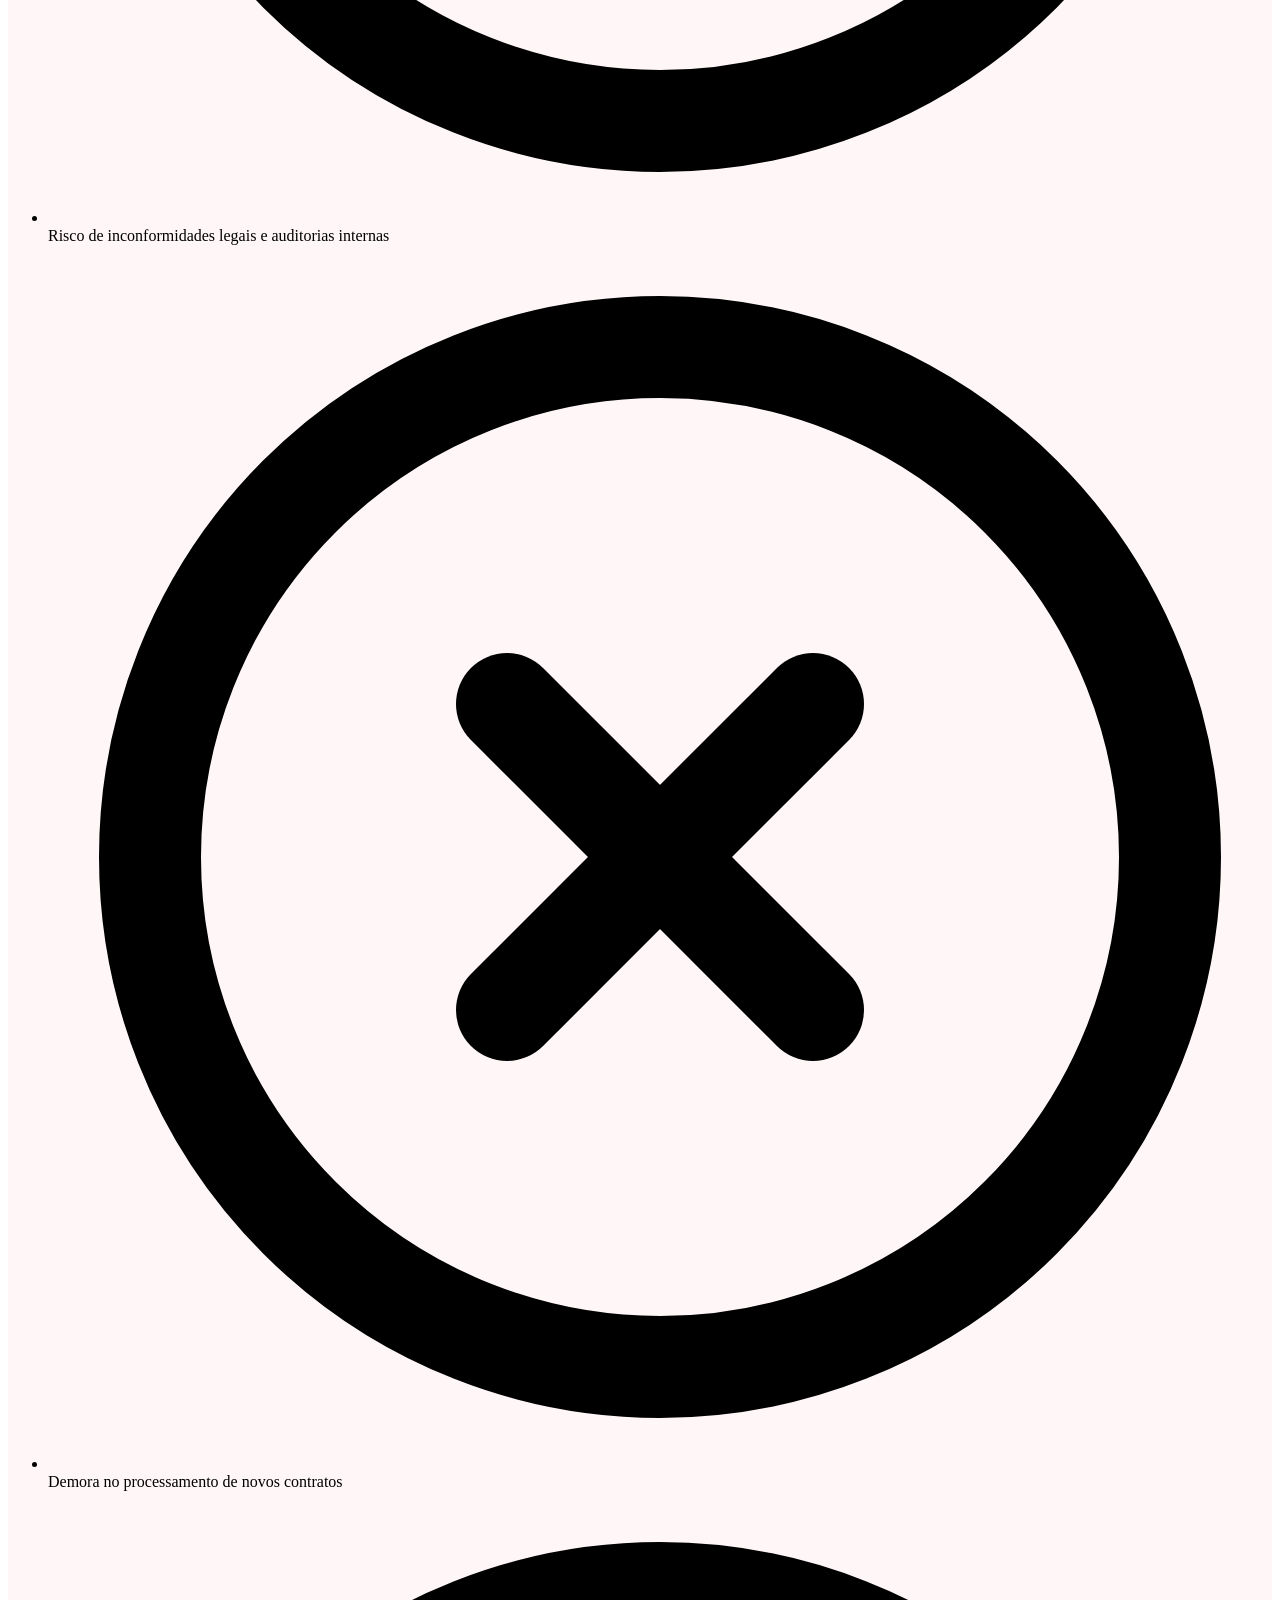
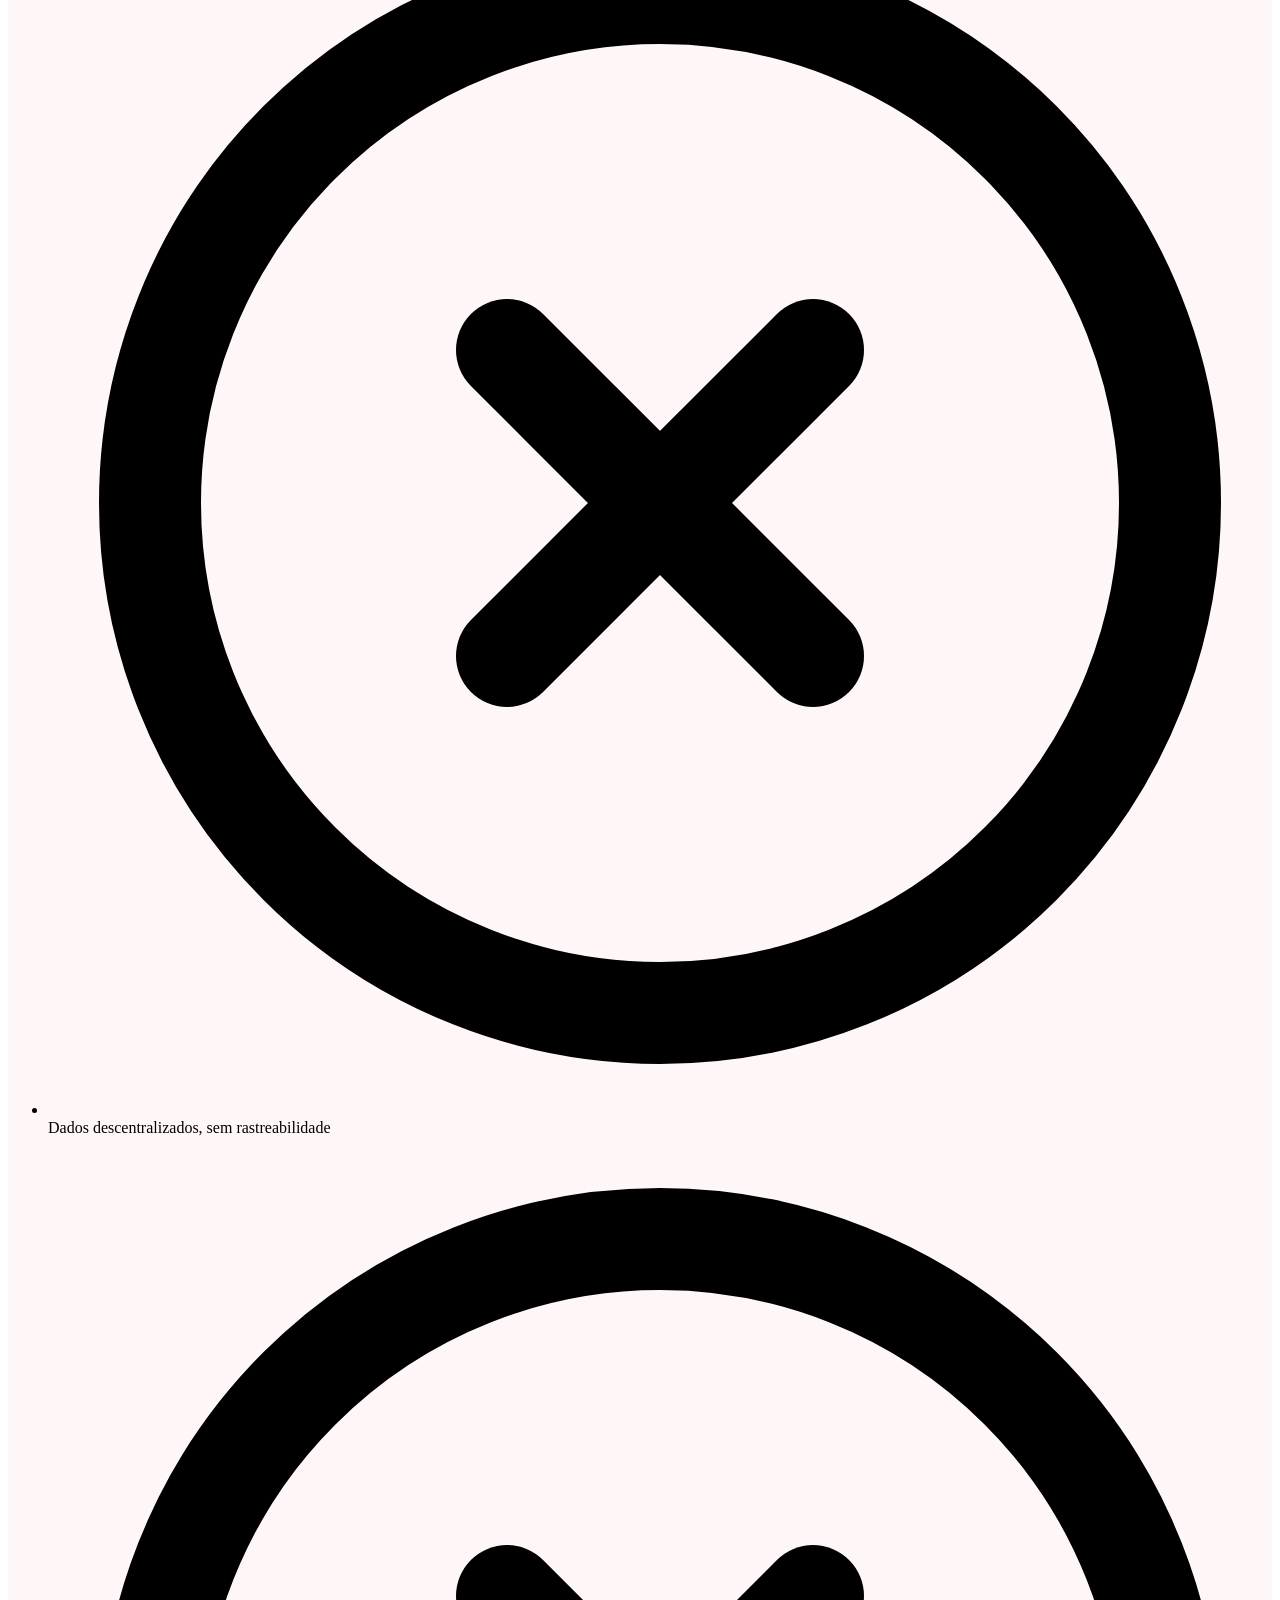
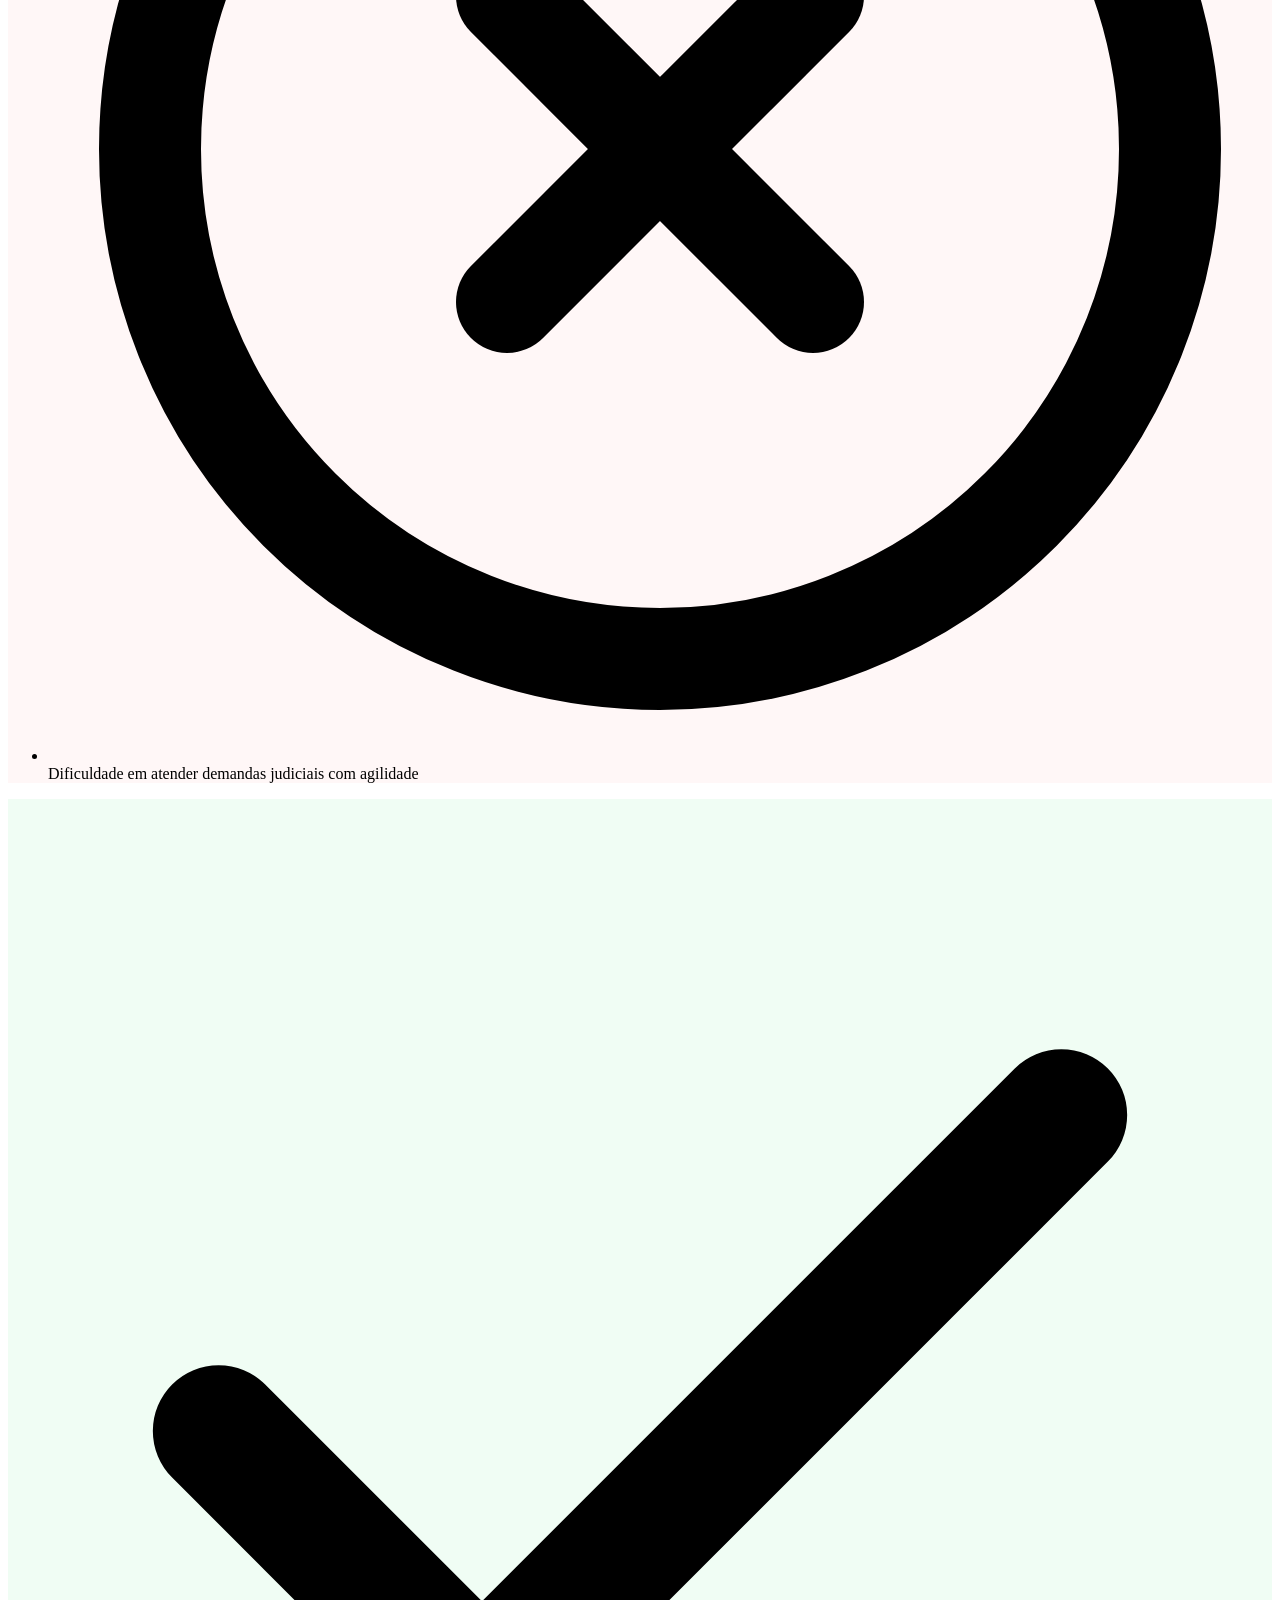
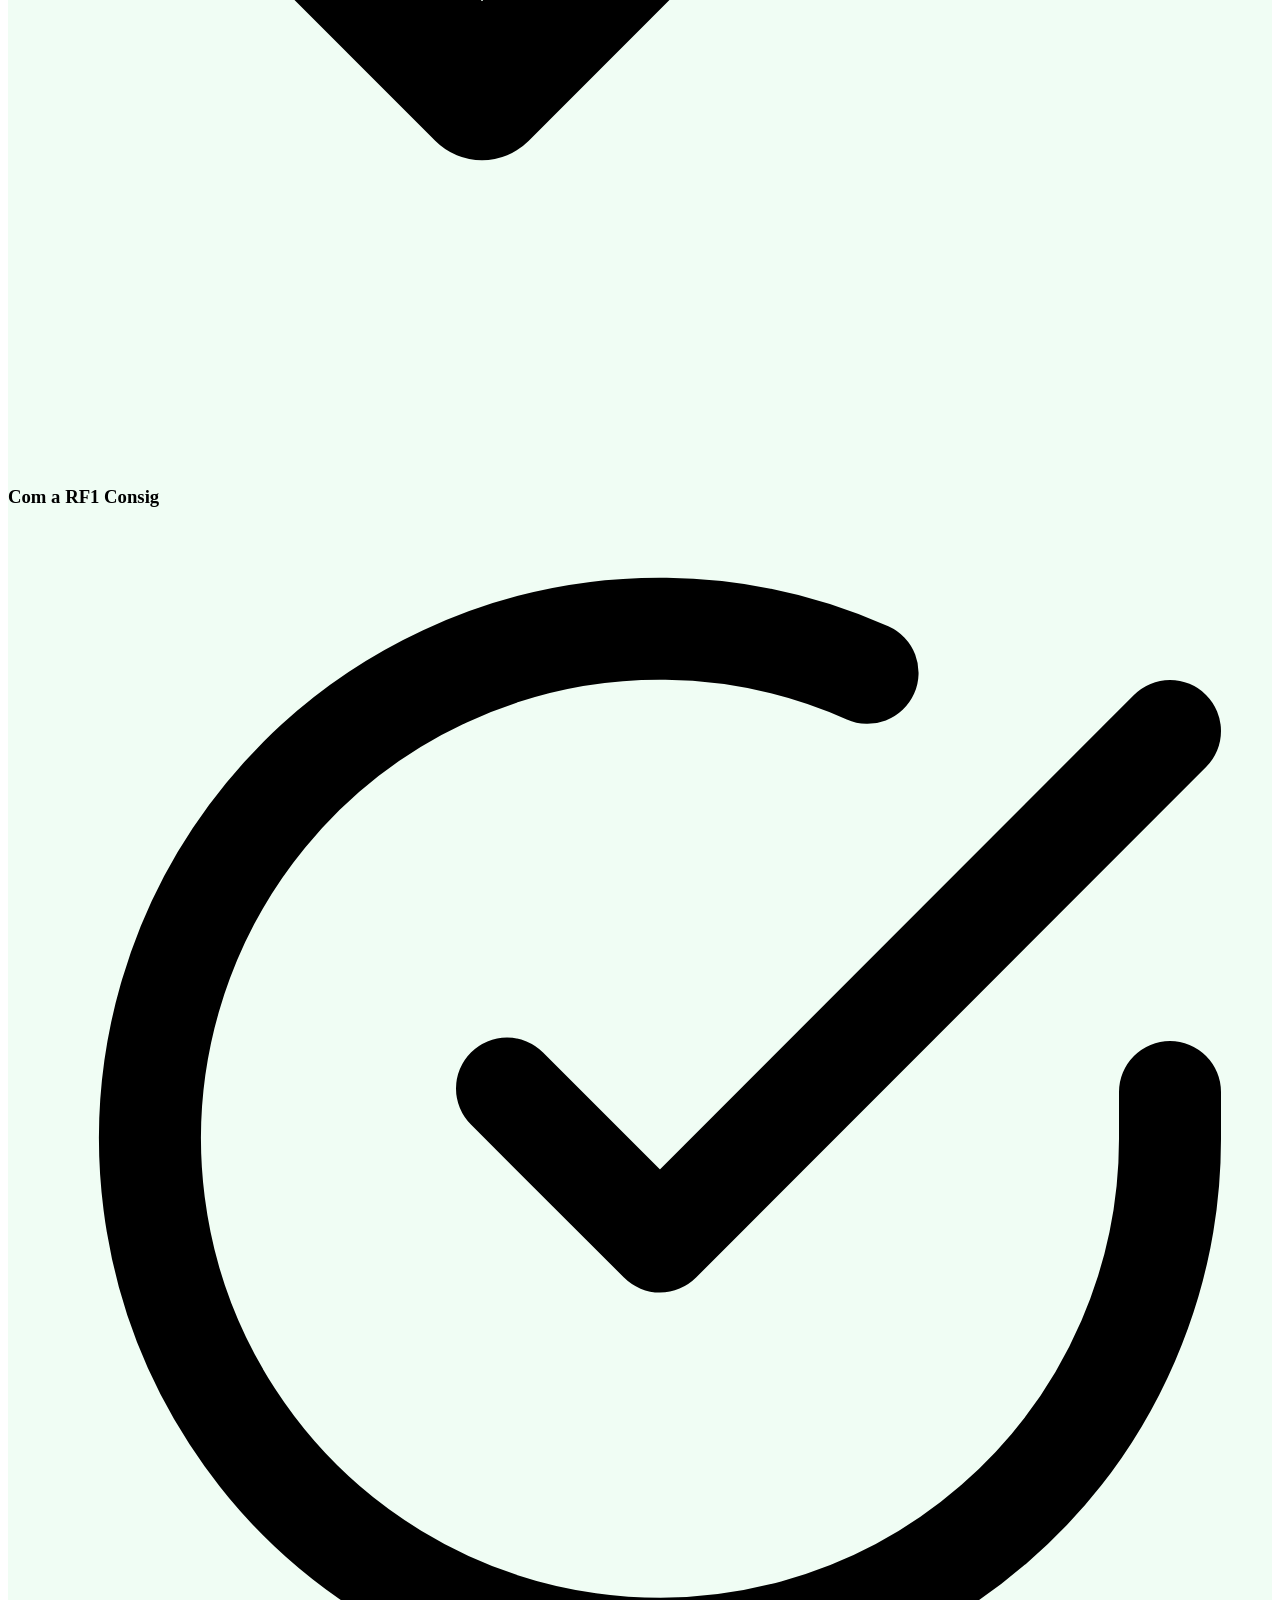
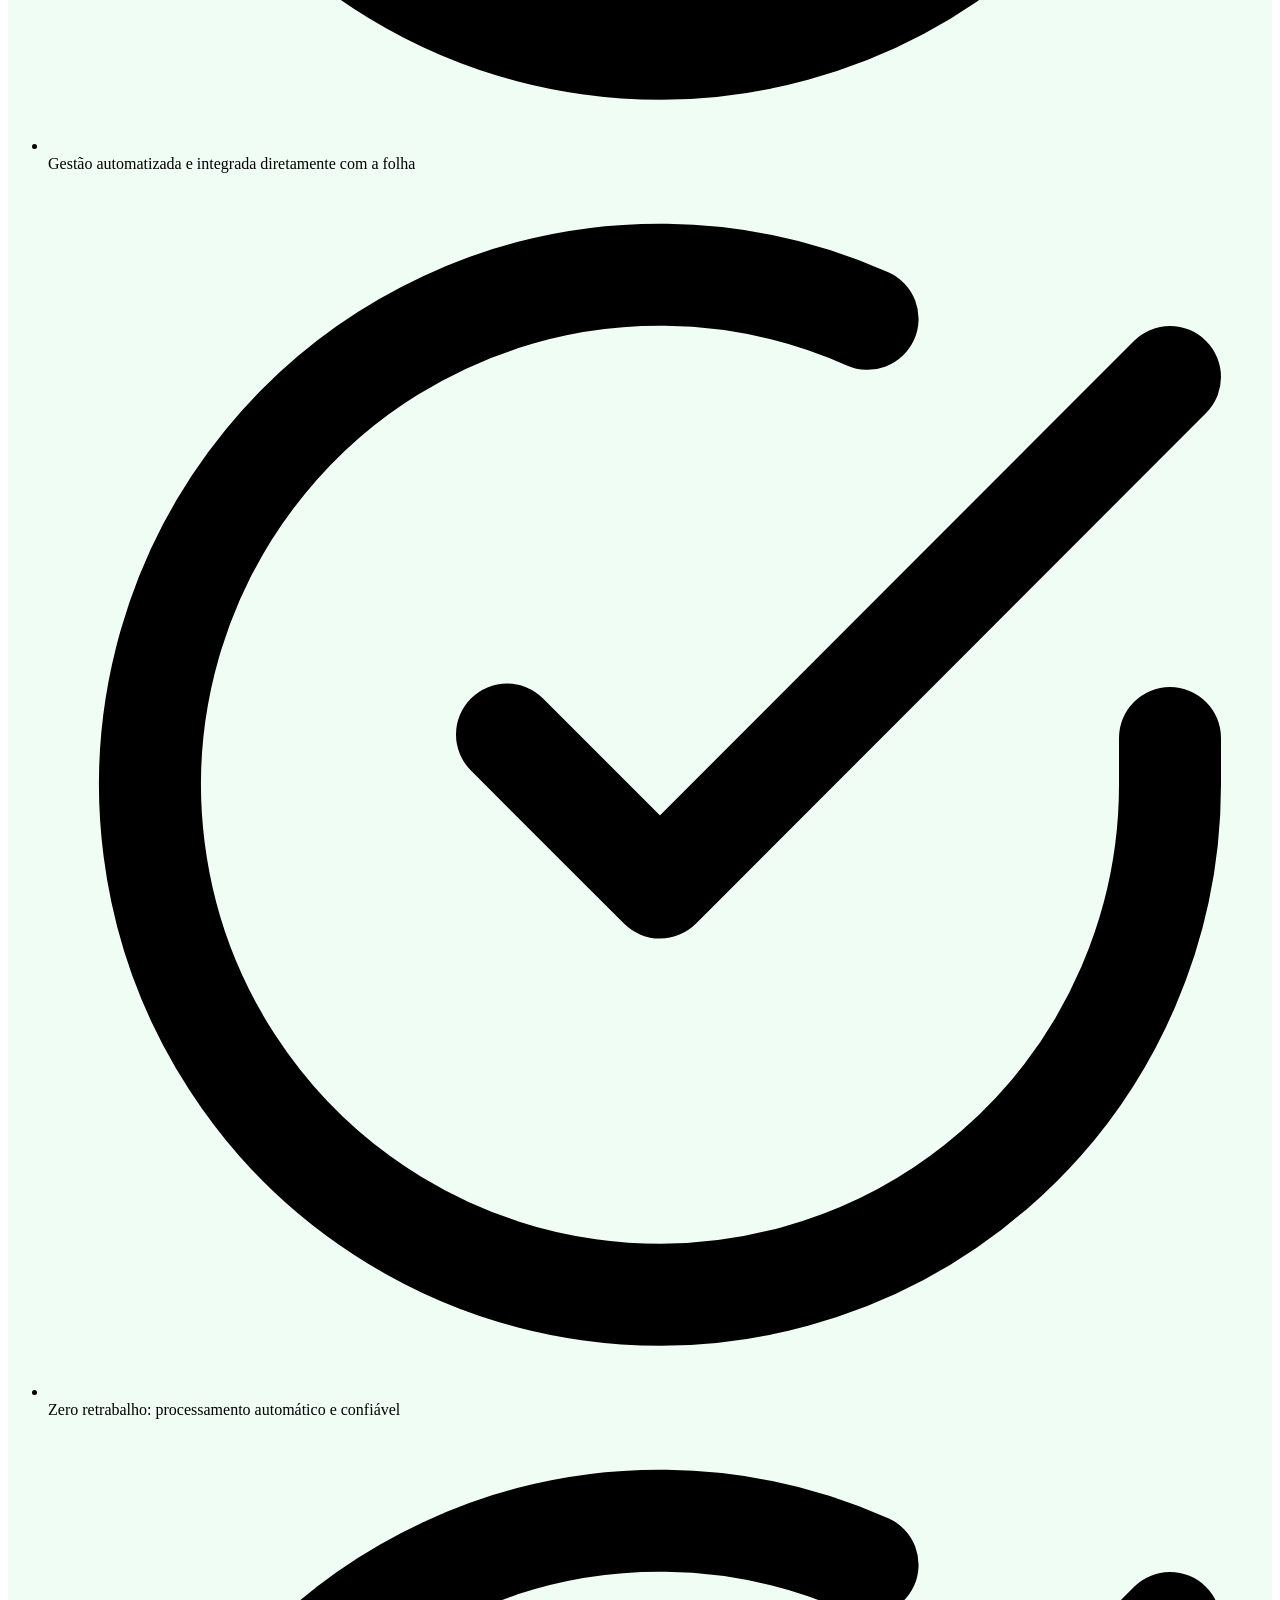
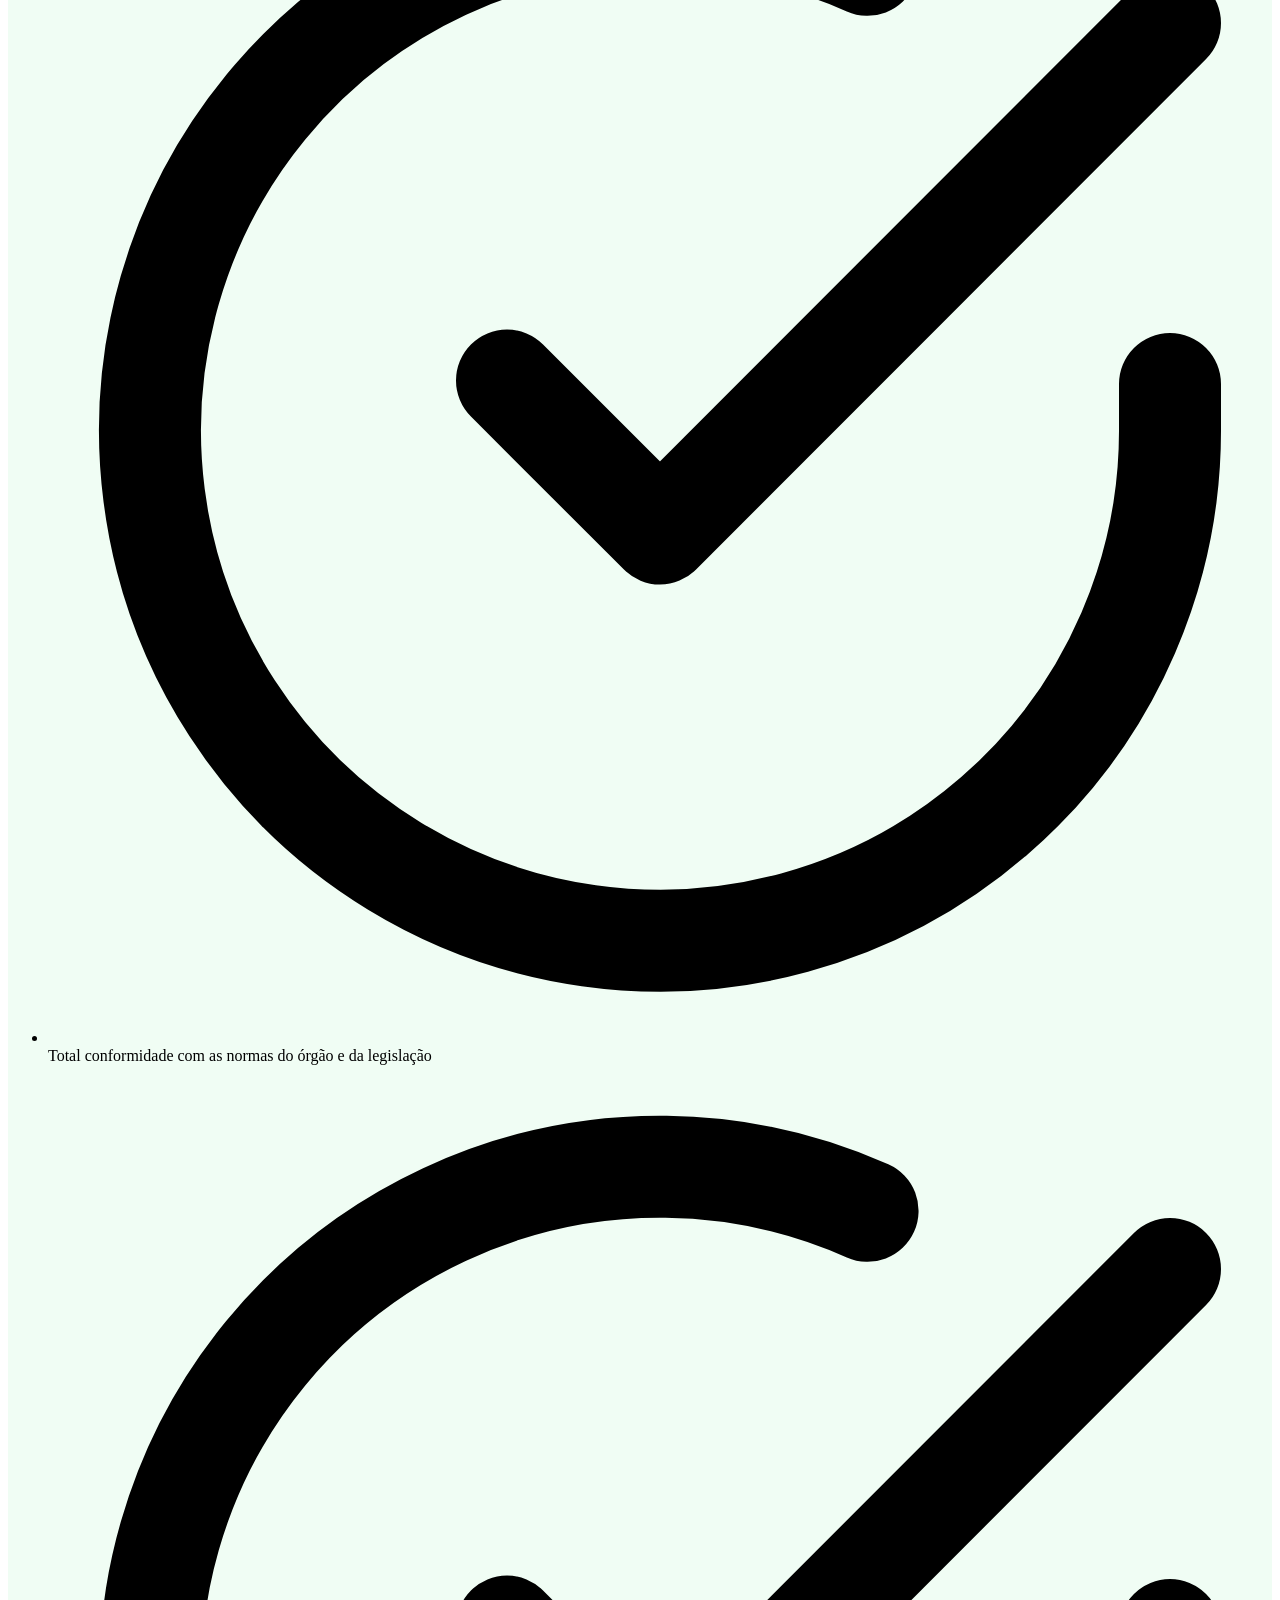
==== commit 16f969e1: "Update: RF1 Consig tratada no feminino (A/da/com a/sem a)" ====
--- a/index.html
+++ b/index.html
@@ -297,7 +297,7 @@
           <div class="w-10 h-10 rounded-full bg-red-100 flex items-center justify-center flex-shrink-0">
             <svg class="w-5 h-5 text-red-500" xmlns="http://www.w3.org/2000/svg" viewBox="0 0 24 24" fill="none" stroke="currentColor" stroke-width="2.5" stroke-linecap="round" stroke-linejoin="round"><line x1="18" y1="6" x2="6" y2="18"/><line x1="6" y1="6" x2="18" y2="18"/></svg>
           </div>
-          <h3 class="text-xl font-bold text-red-700">Sem o RF1 Consig</h3>
+          <h3 class="text-xl font-bold text-red-700">Sem a RF1 Consig</h3>
         </div>
         <ul class="space-y-4">
                     <li class="flex items-start gap-3">
@@ -333,7 +333,7 @@
           <div class="w-10 h-10 rounded-full bg-emerald-100 flex items-center justify-center flex-shrink-0">
             <svg class="w-5 h-5 text-emerald-600" xmlns="http://www.w3.org/2000/svg" viewBox="0 0 24 24" fill="none" stroke="currentColor" stroke-width="2.5" stroke-linecap="round" stroke-linejoin="round"><polyline points="20 6 9 17 4 12"/></svg>
           </div>
-          <h3 class="text-xl font-bold text-emerald-700">Com o RF1 Consig</h3>
+          <h3 class="text-xl font-bold text-emerald-700">Com a RF1 Consig</h3>
         </div>
         <ul class="space-y-4">
                     <li class="flex items-start gap-3">
@@ -469,7 +469,7 @@
     <!-- Header -->
     <div data-aos="fade-up" data-aos-duration="600" class="text-center mb-16">
       <span class="inline-block text-emerald-600 font-semibold text-sm tracking-widest uppercase mb-4">
-        Por que o RF1 Consig
+        Por que a RF1 Consig
       </span>
       <h2 class="text-4xl lg:text-5xl font-extrabold" style="color:#0A1128;">
         Diferenciais que fazem a diferença
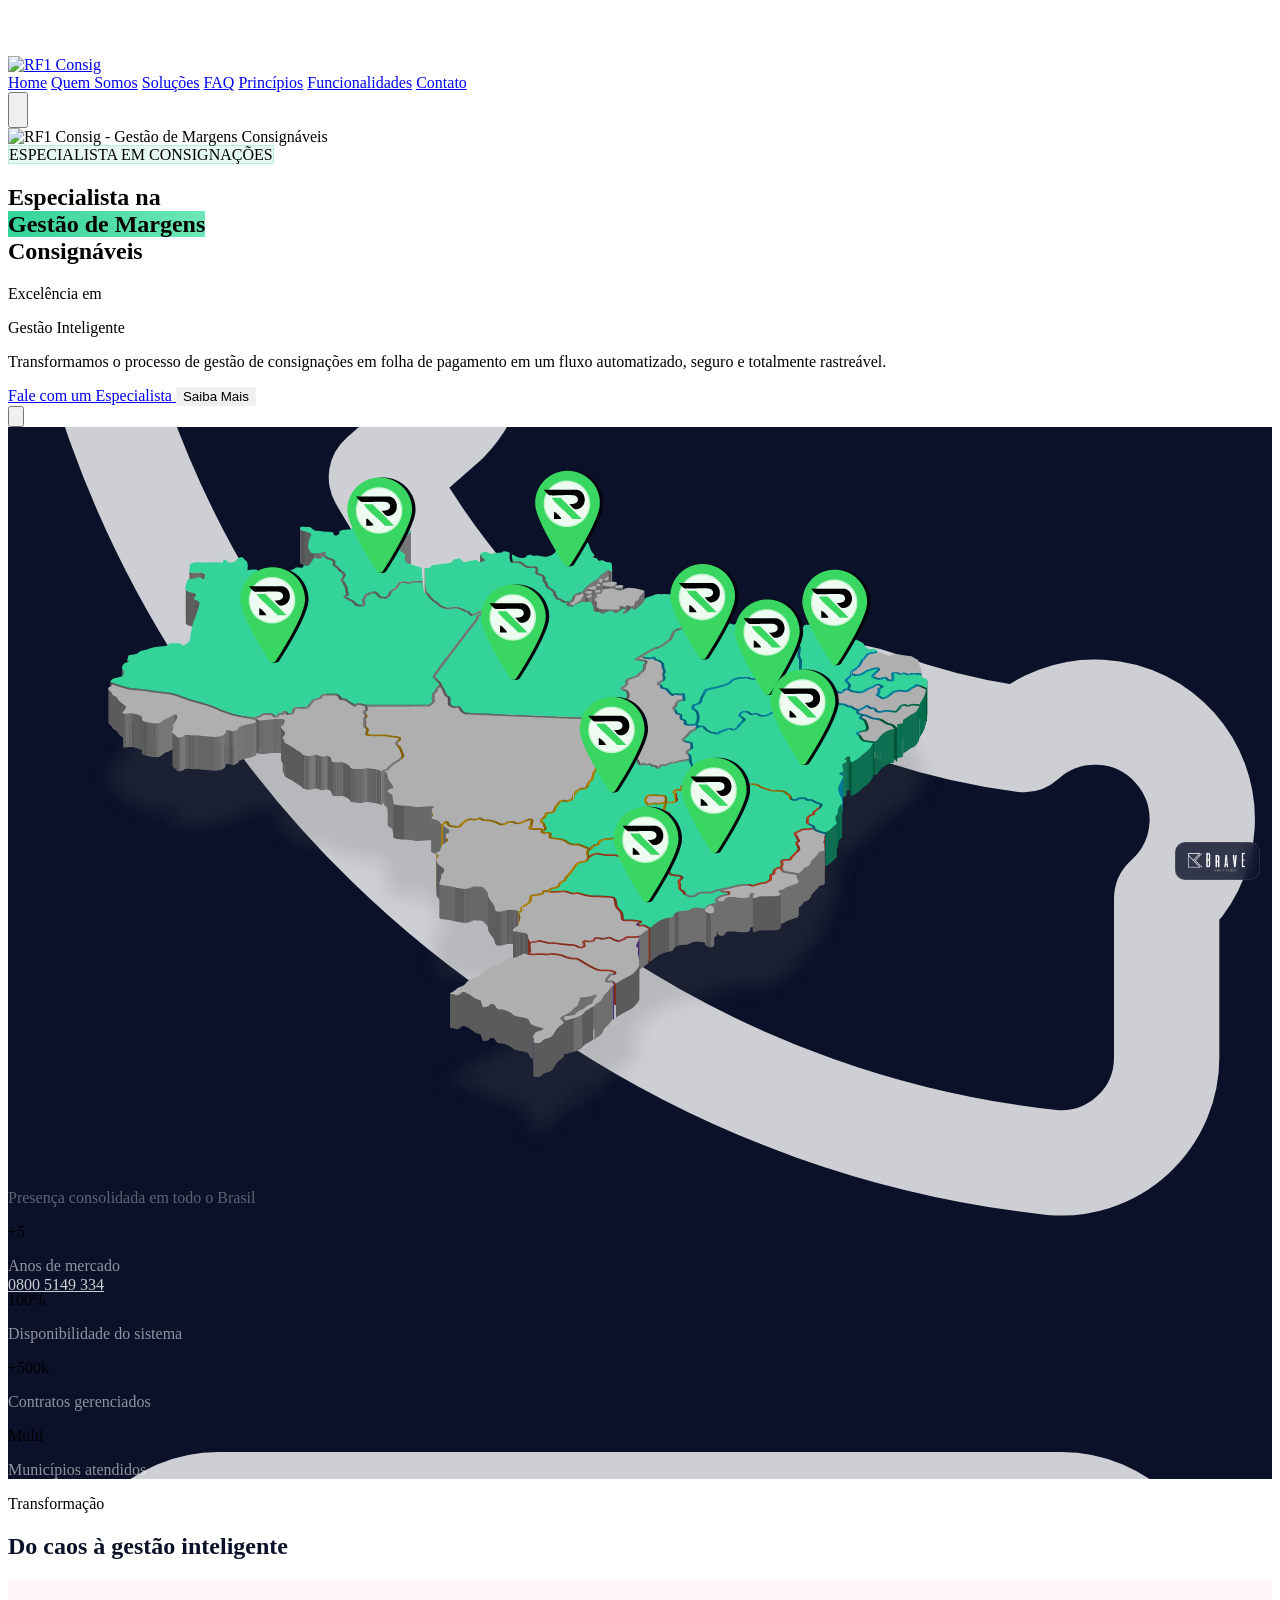
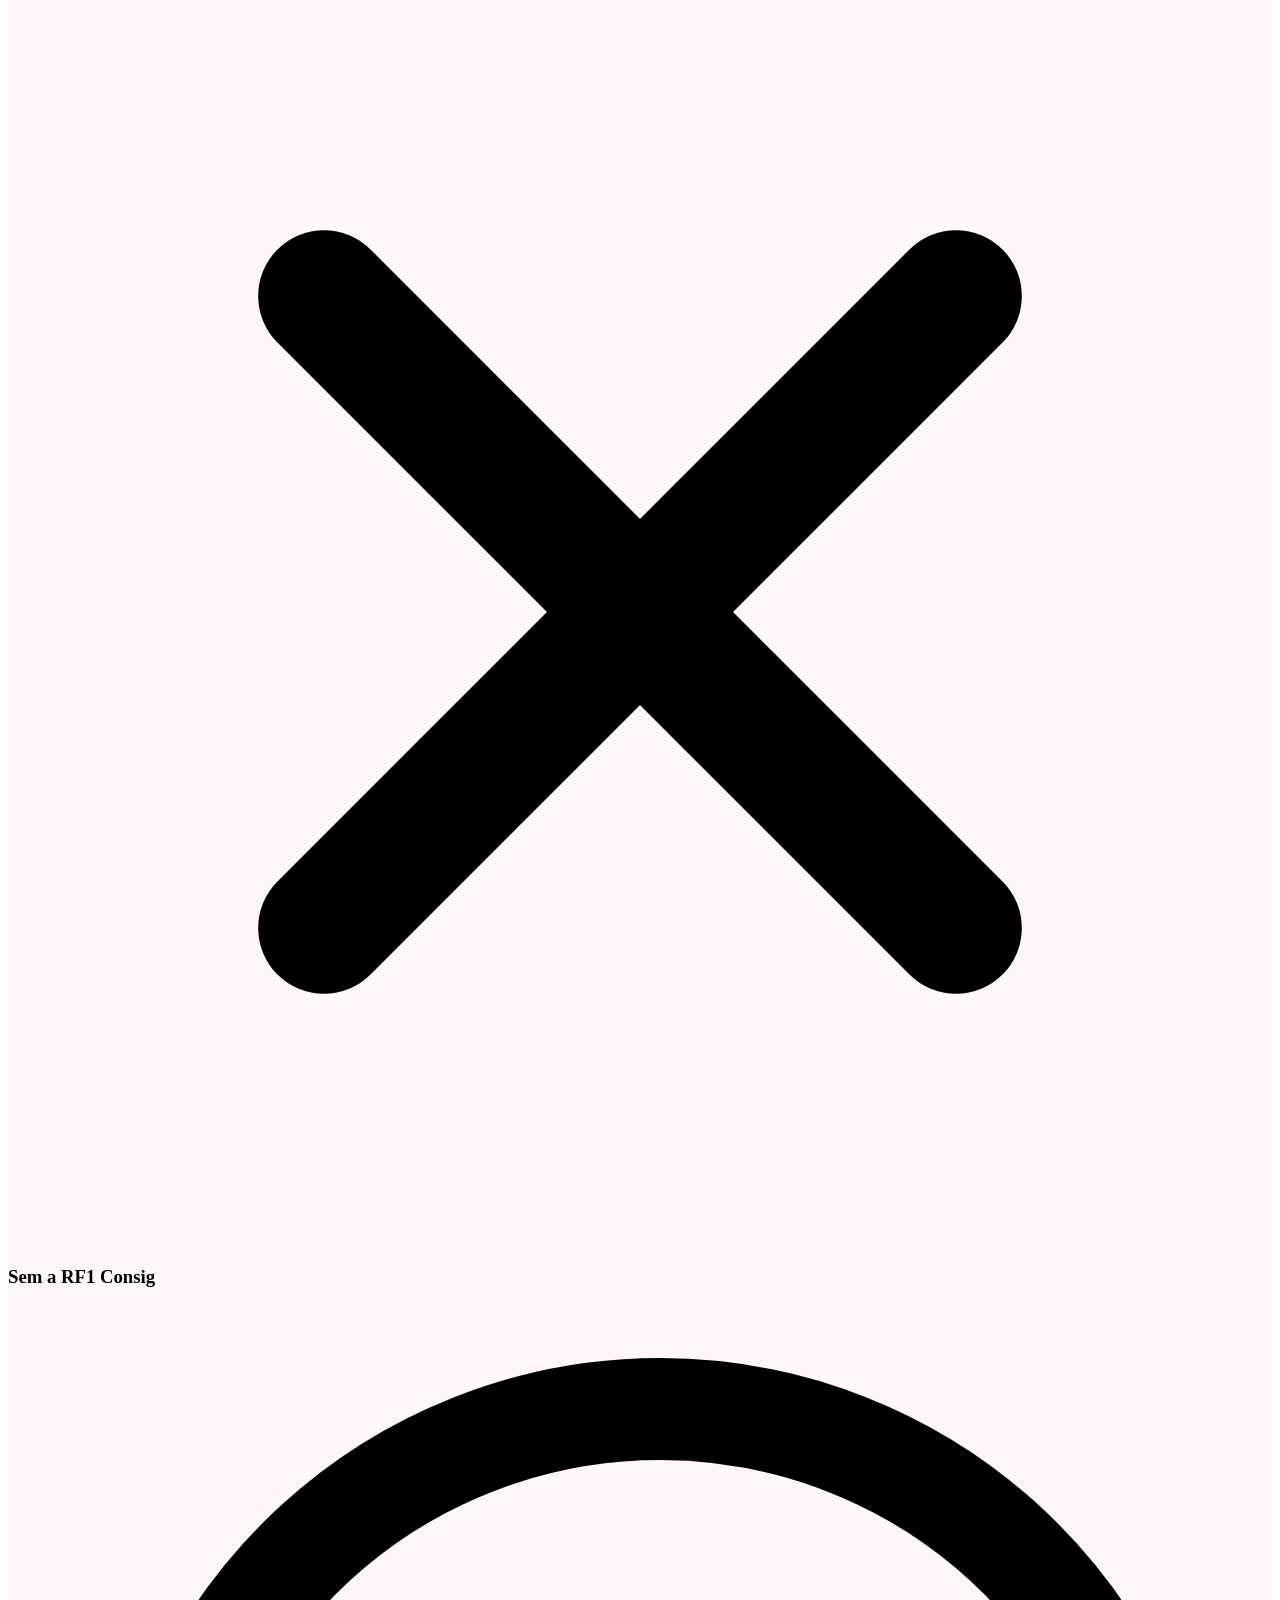
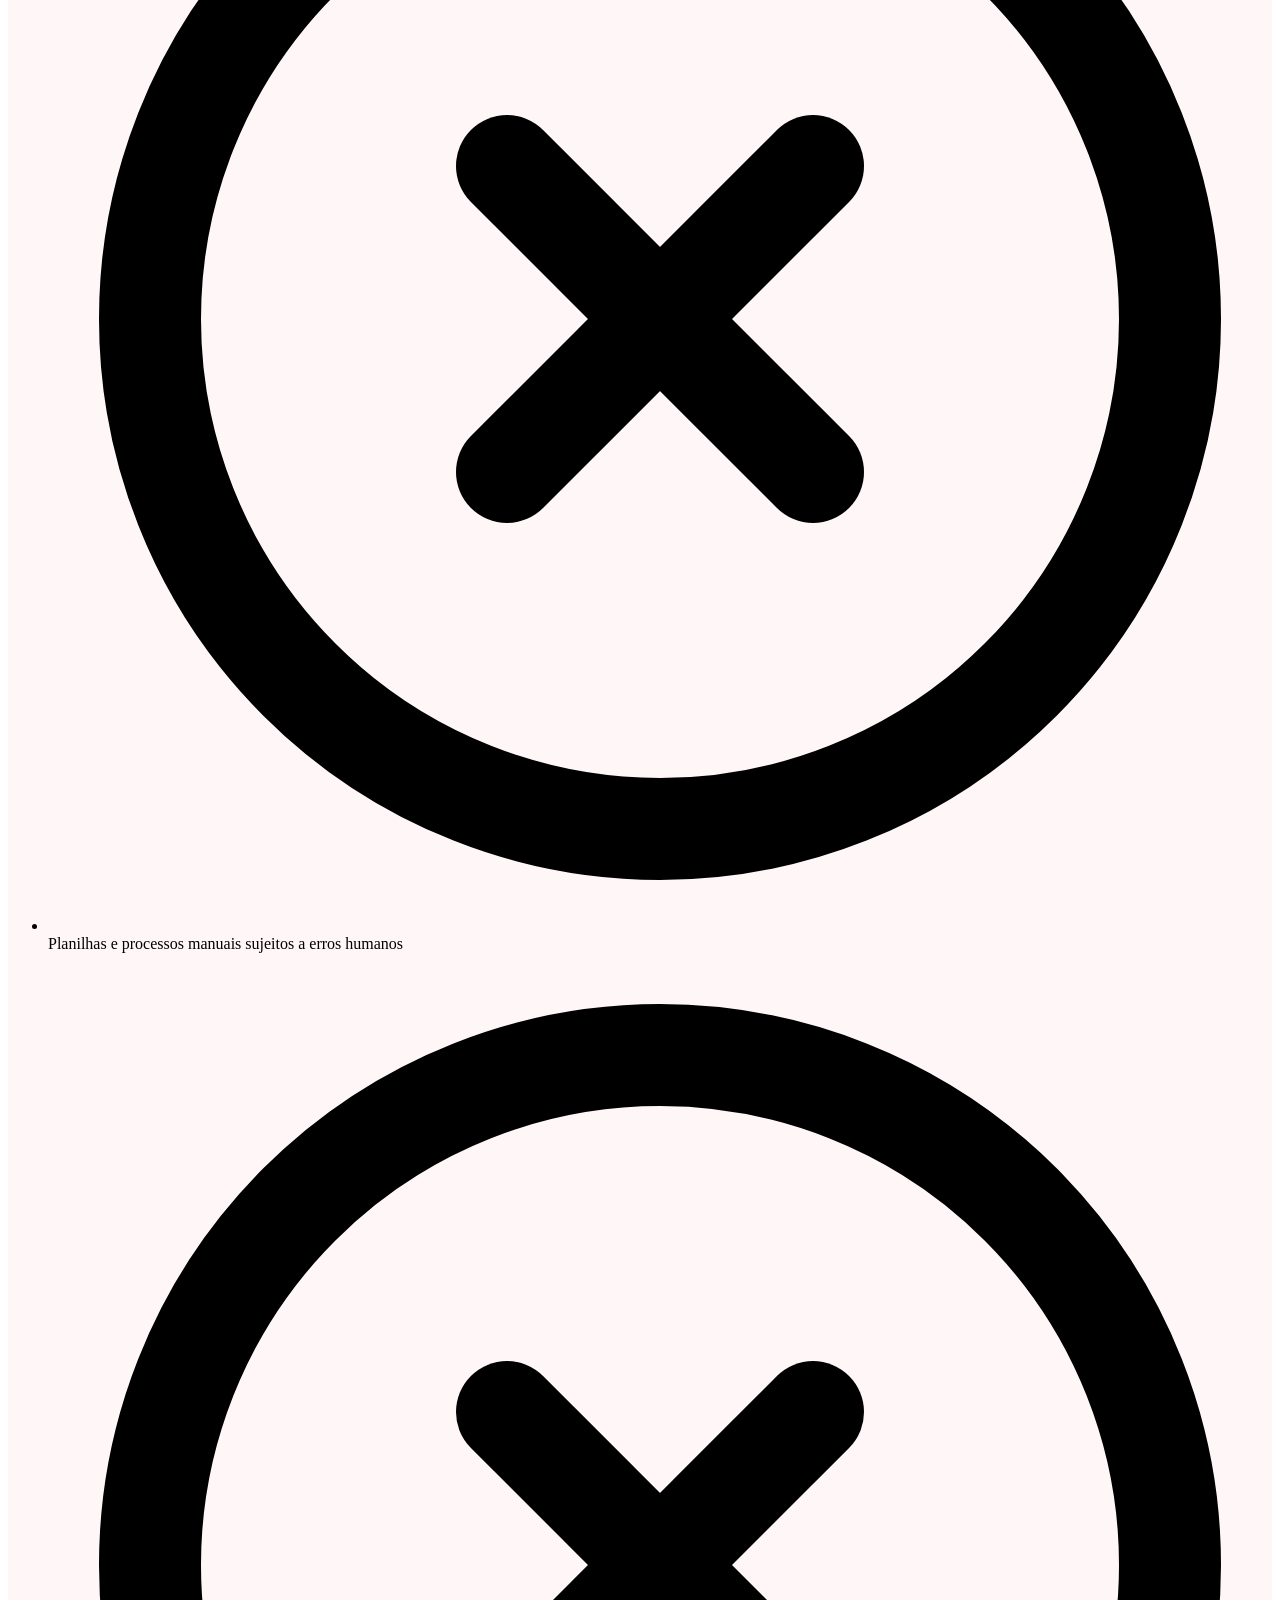
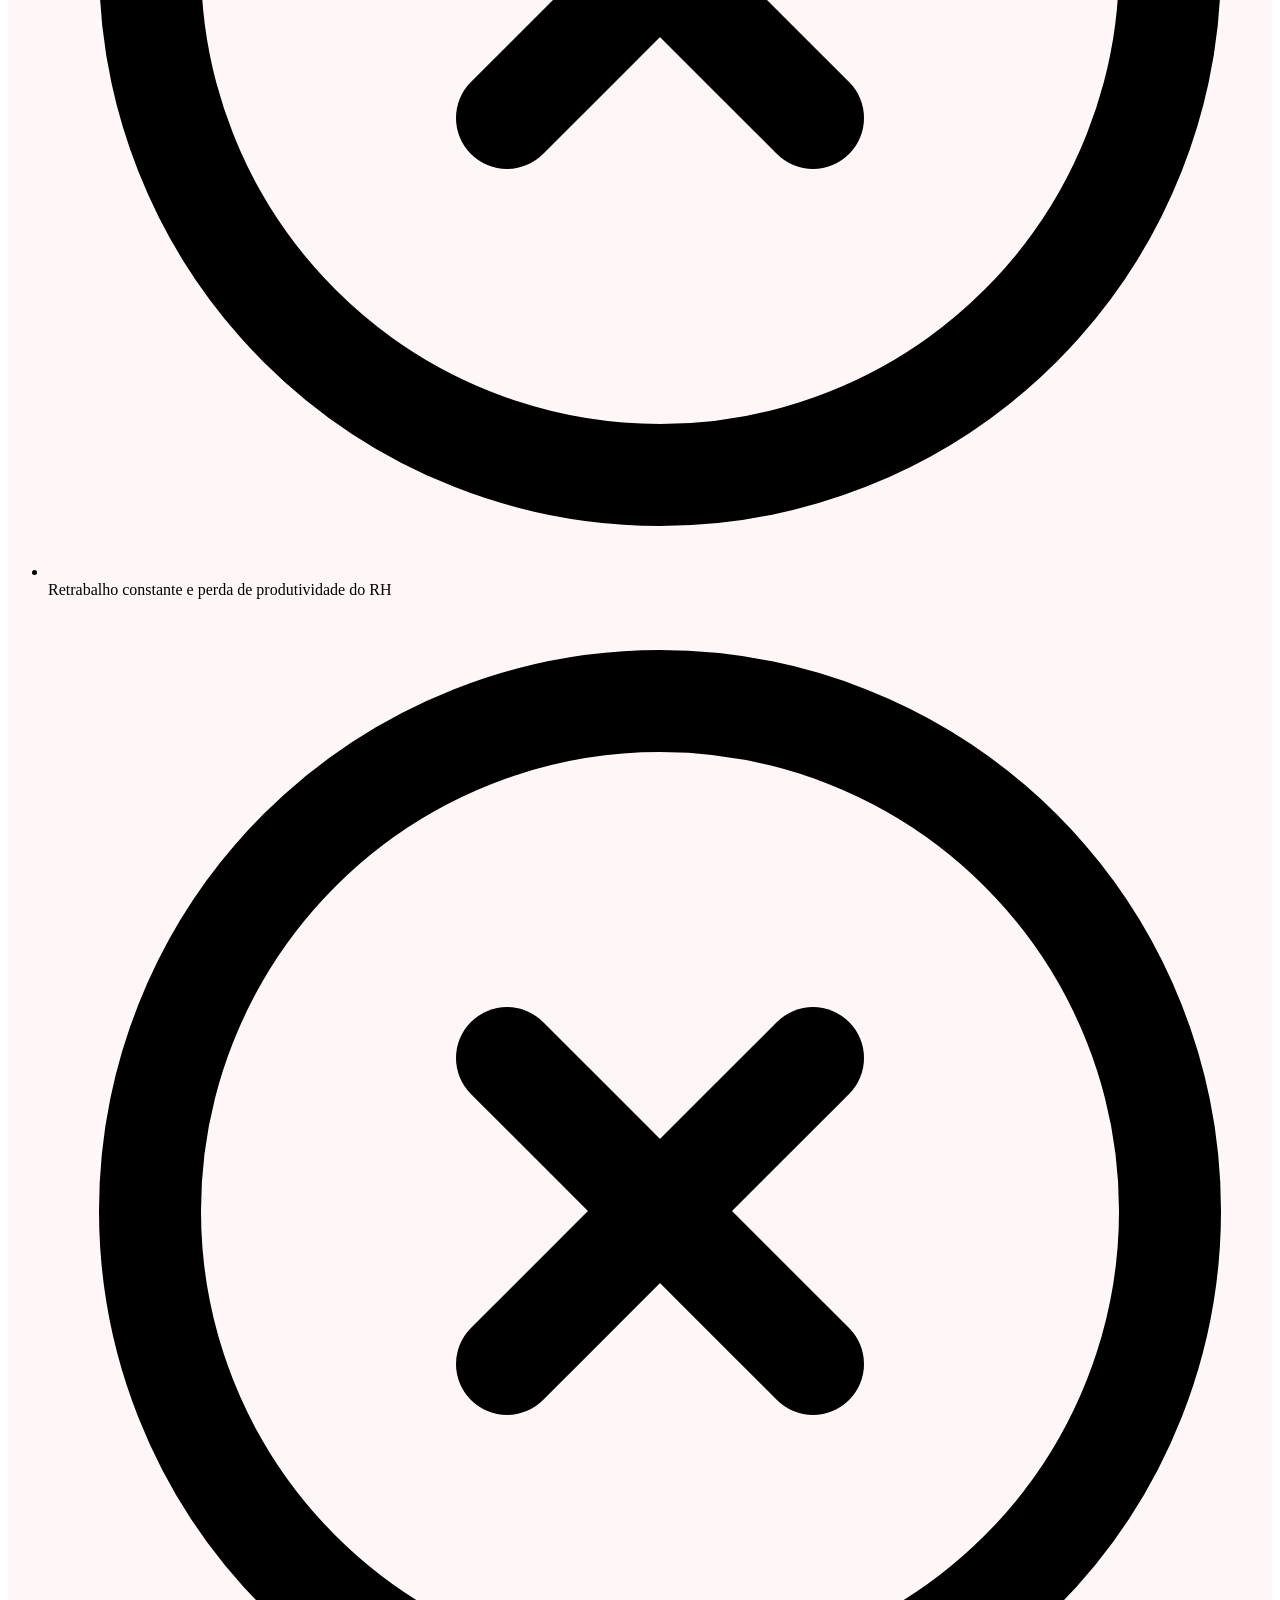
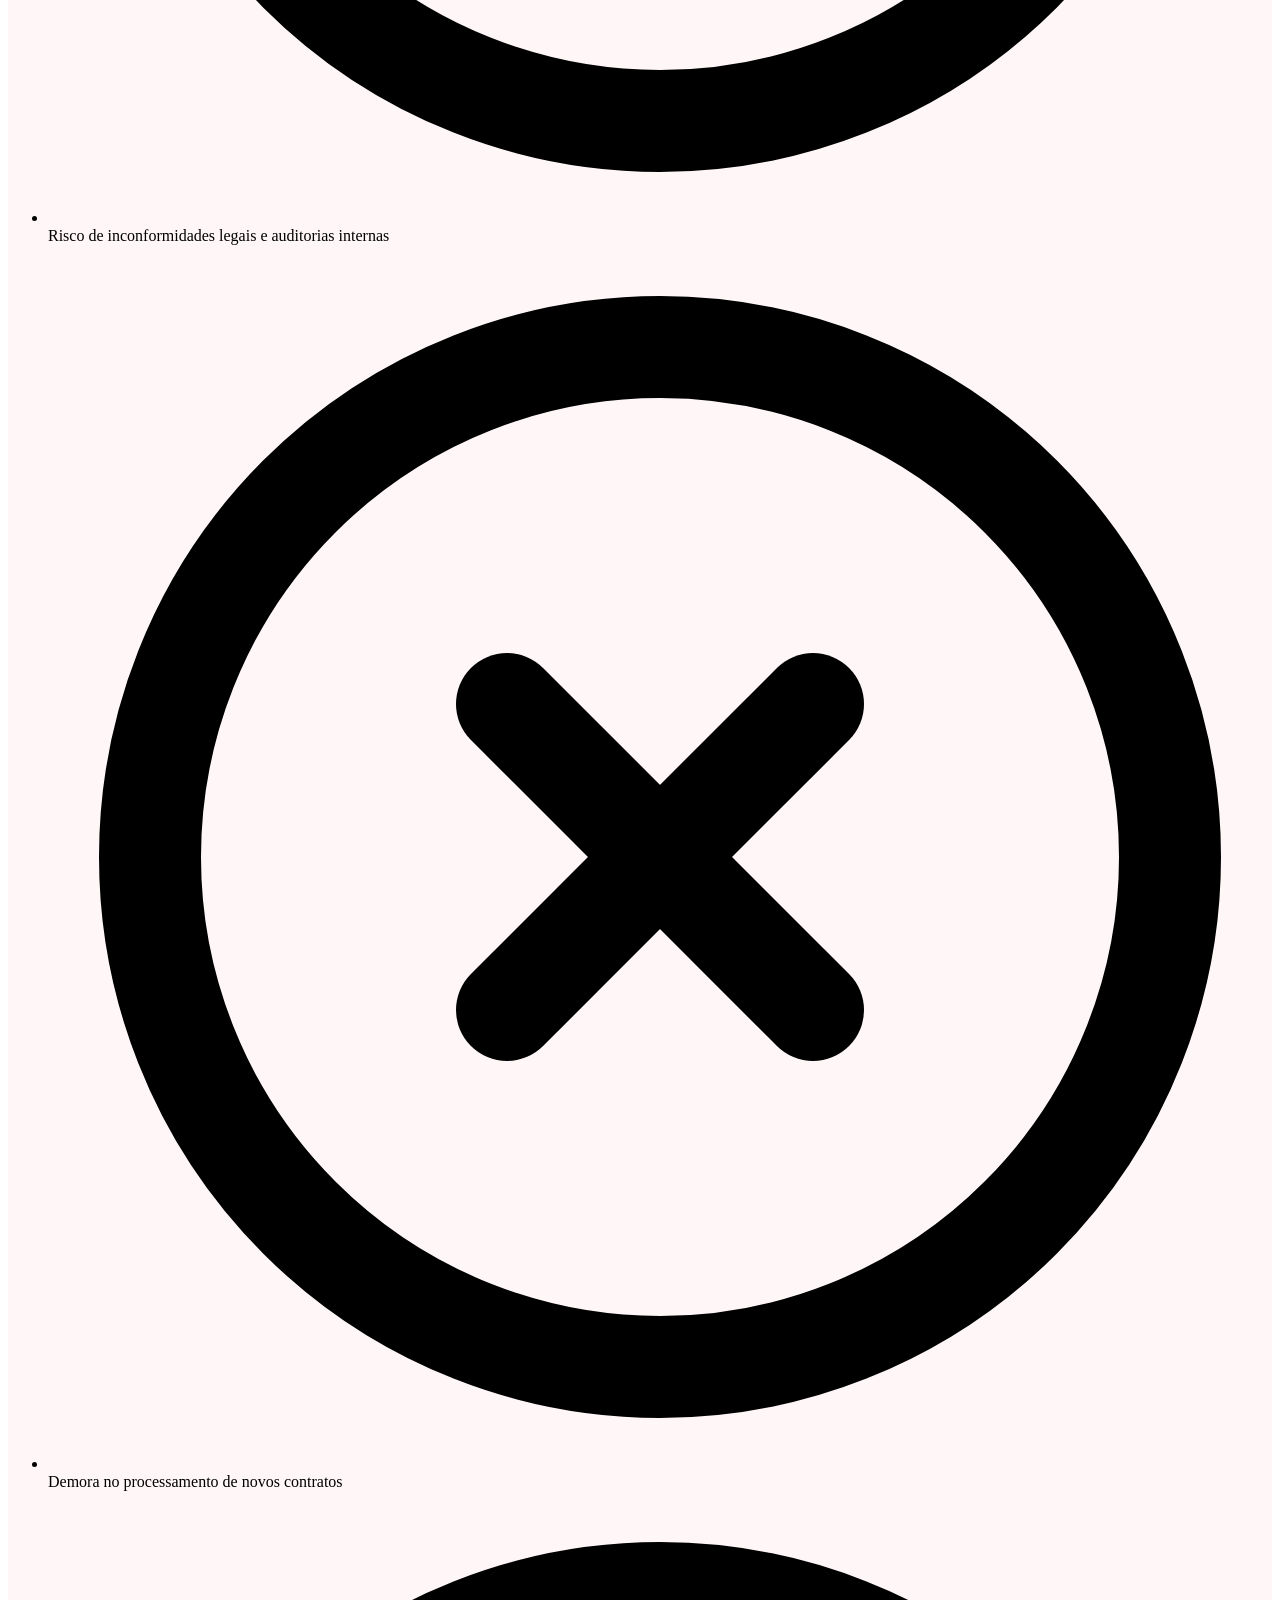
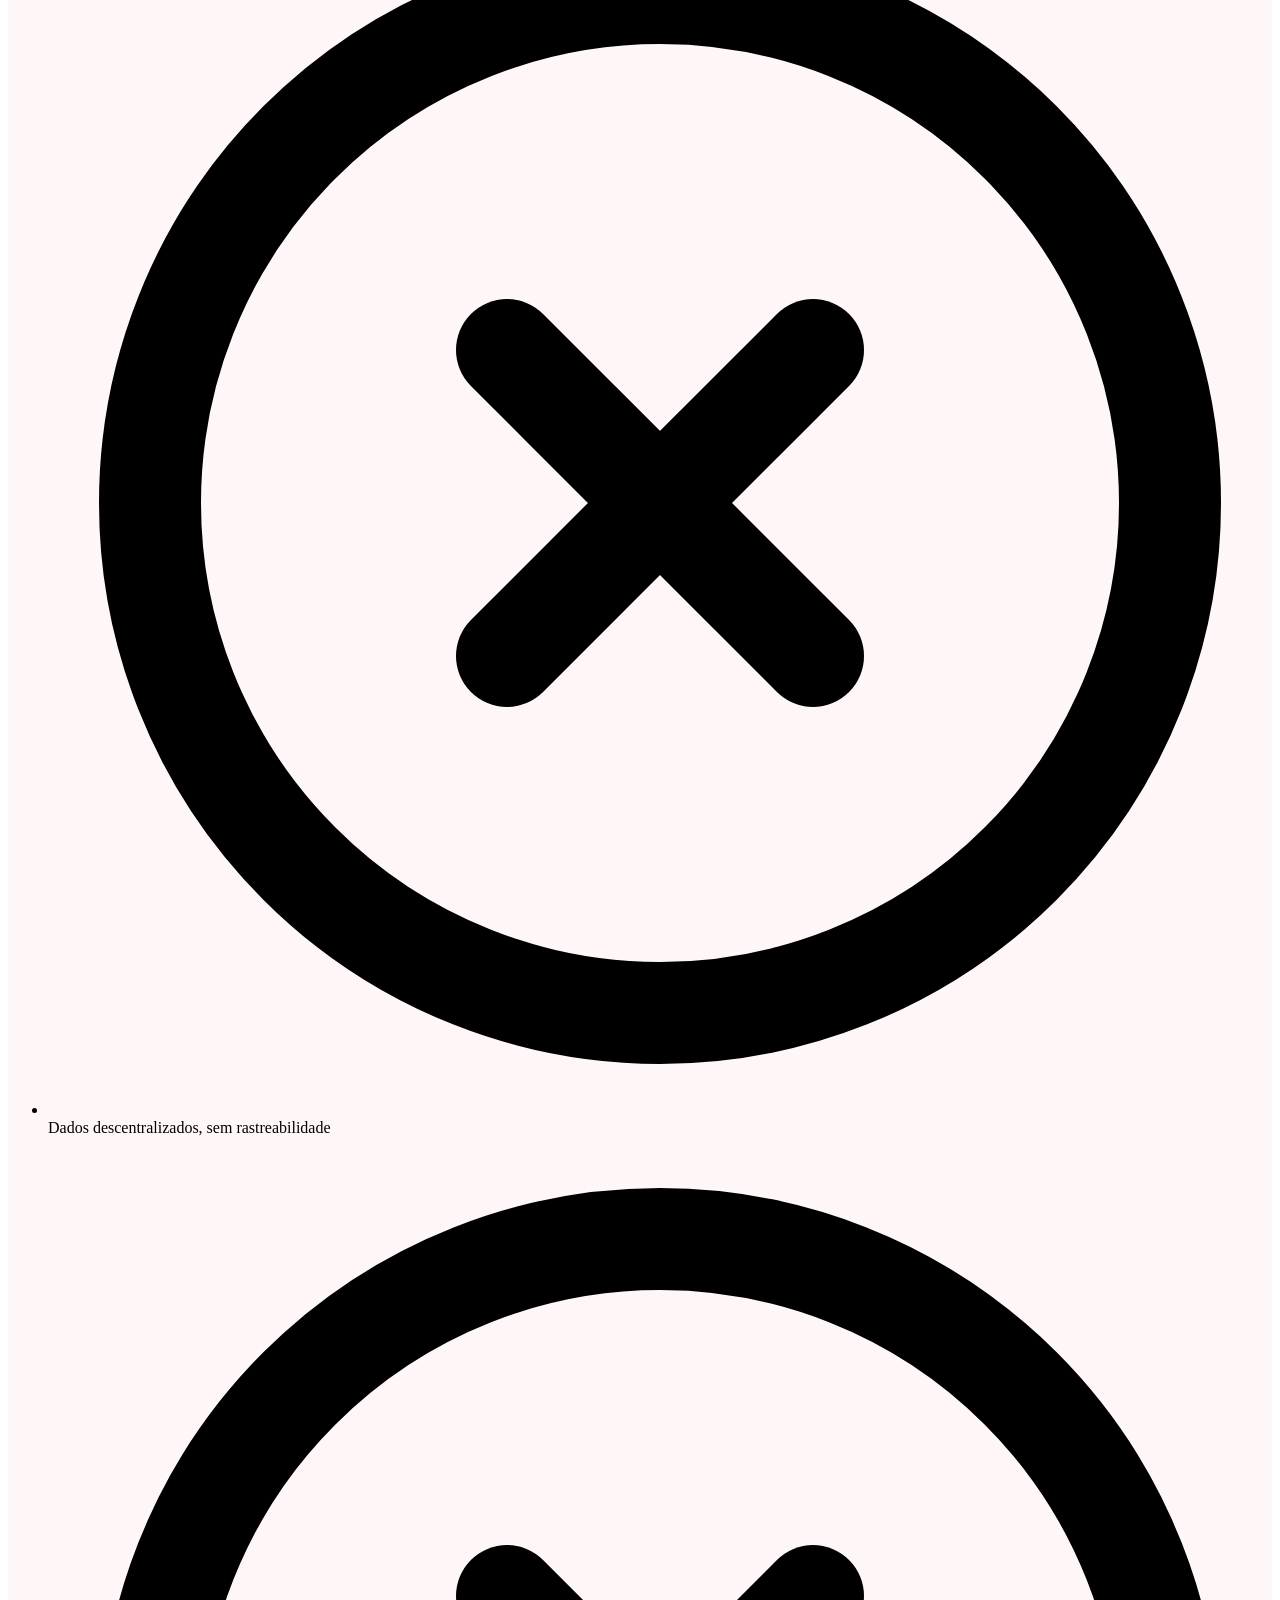
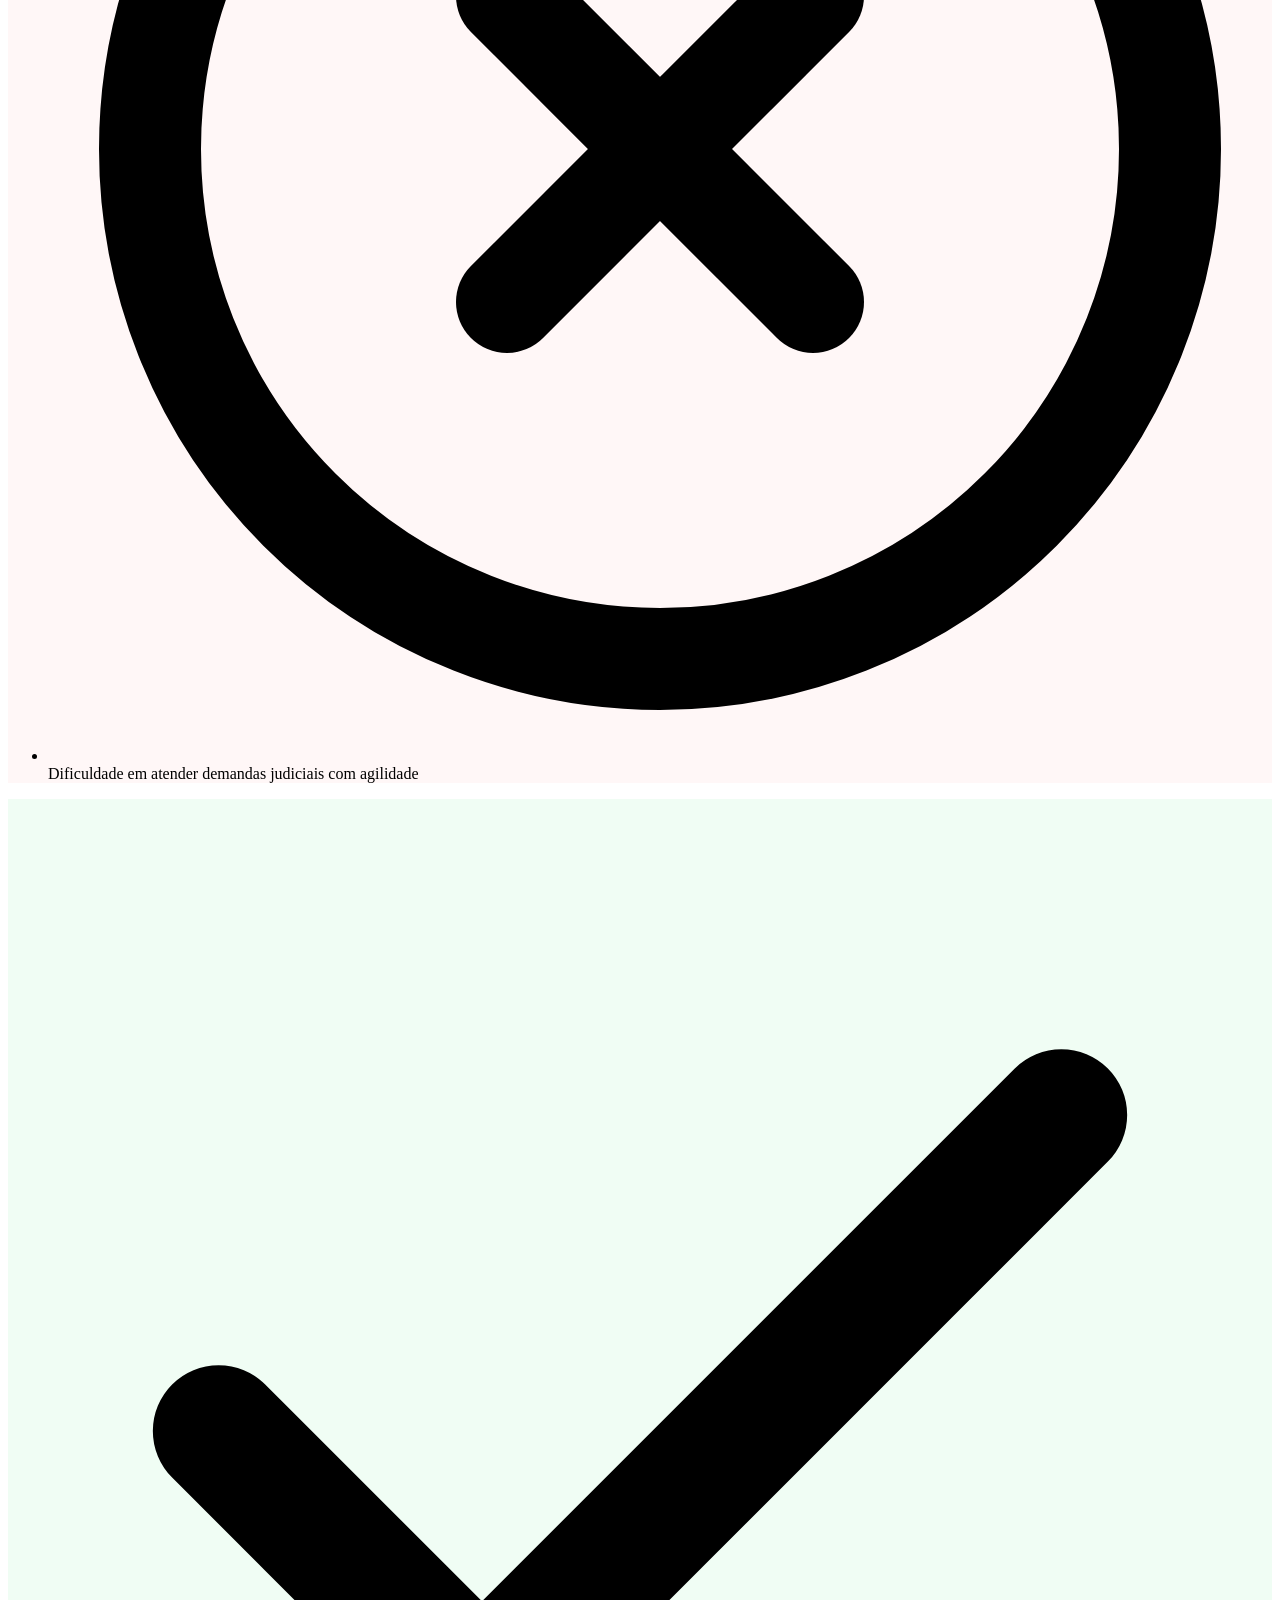
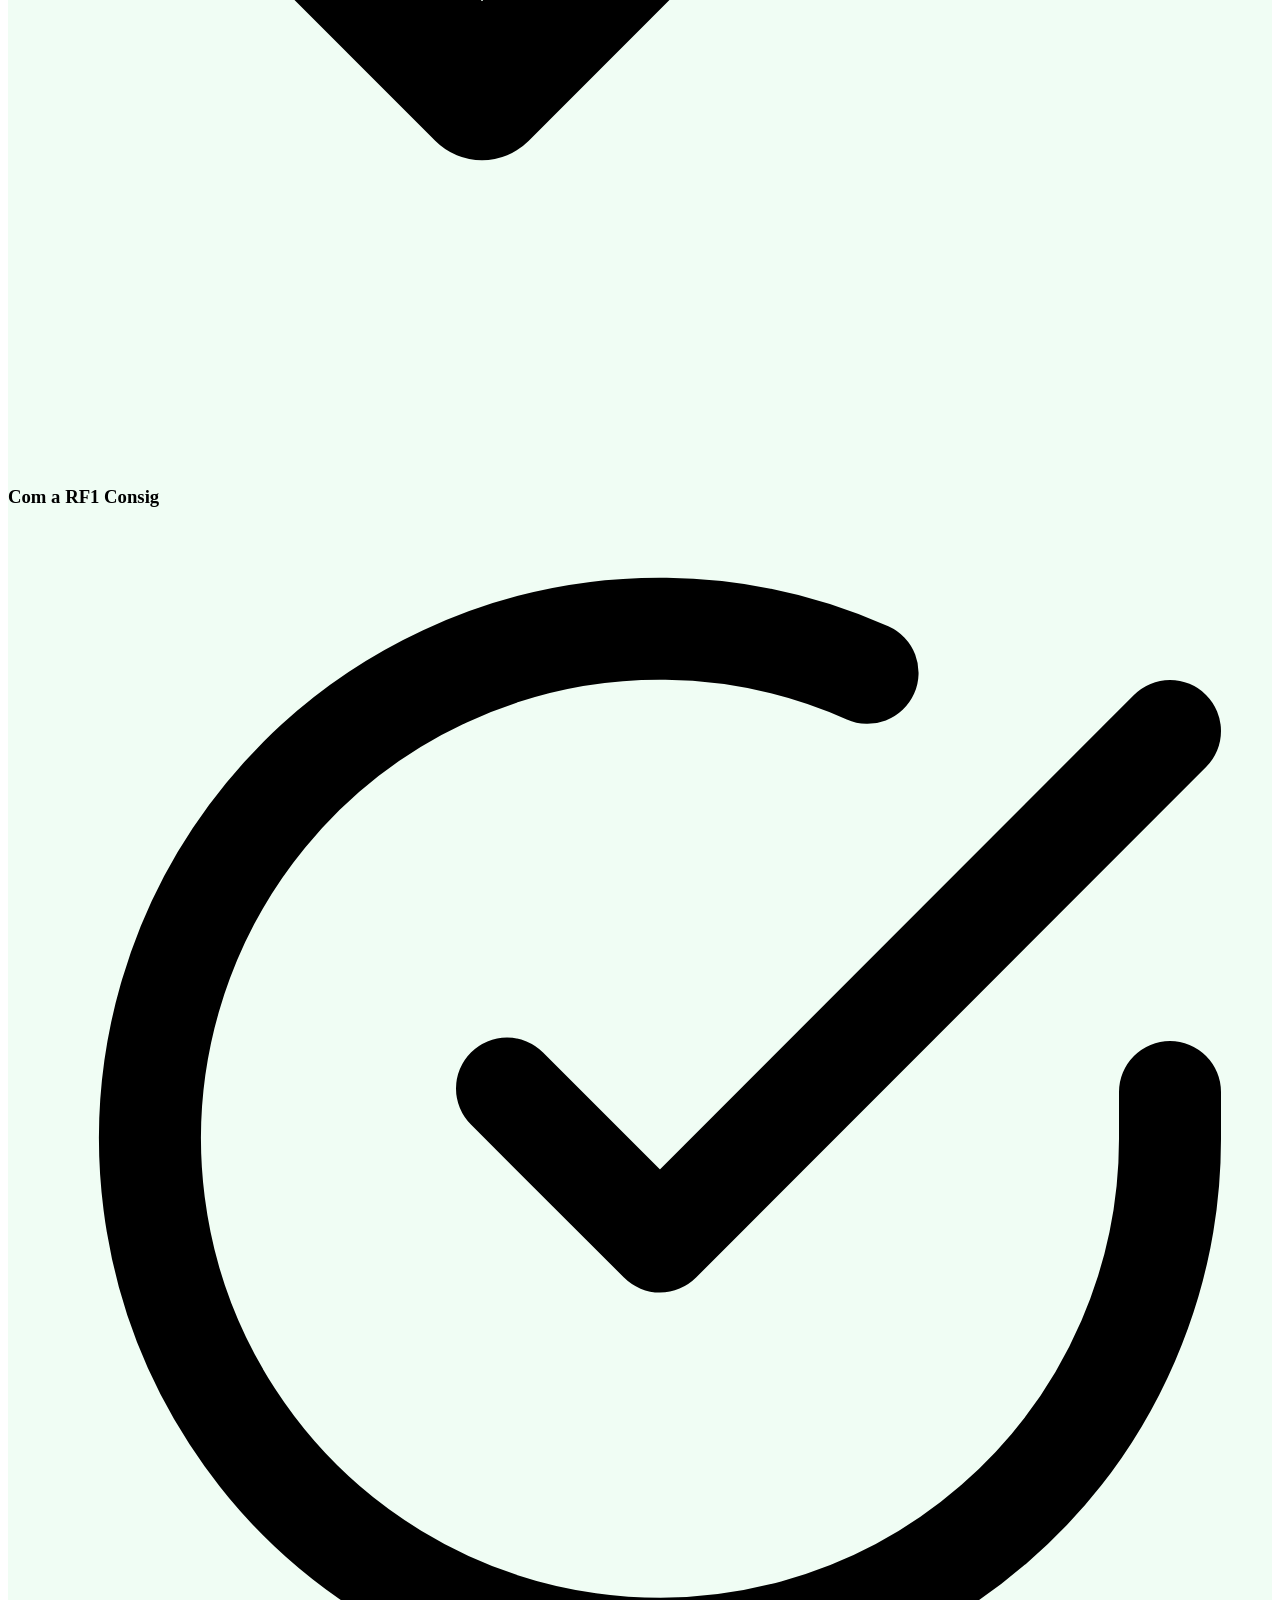
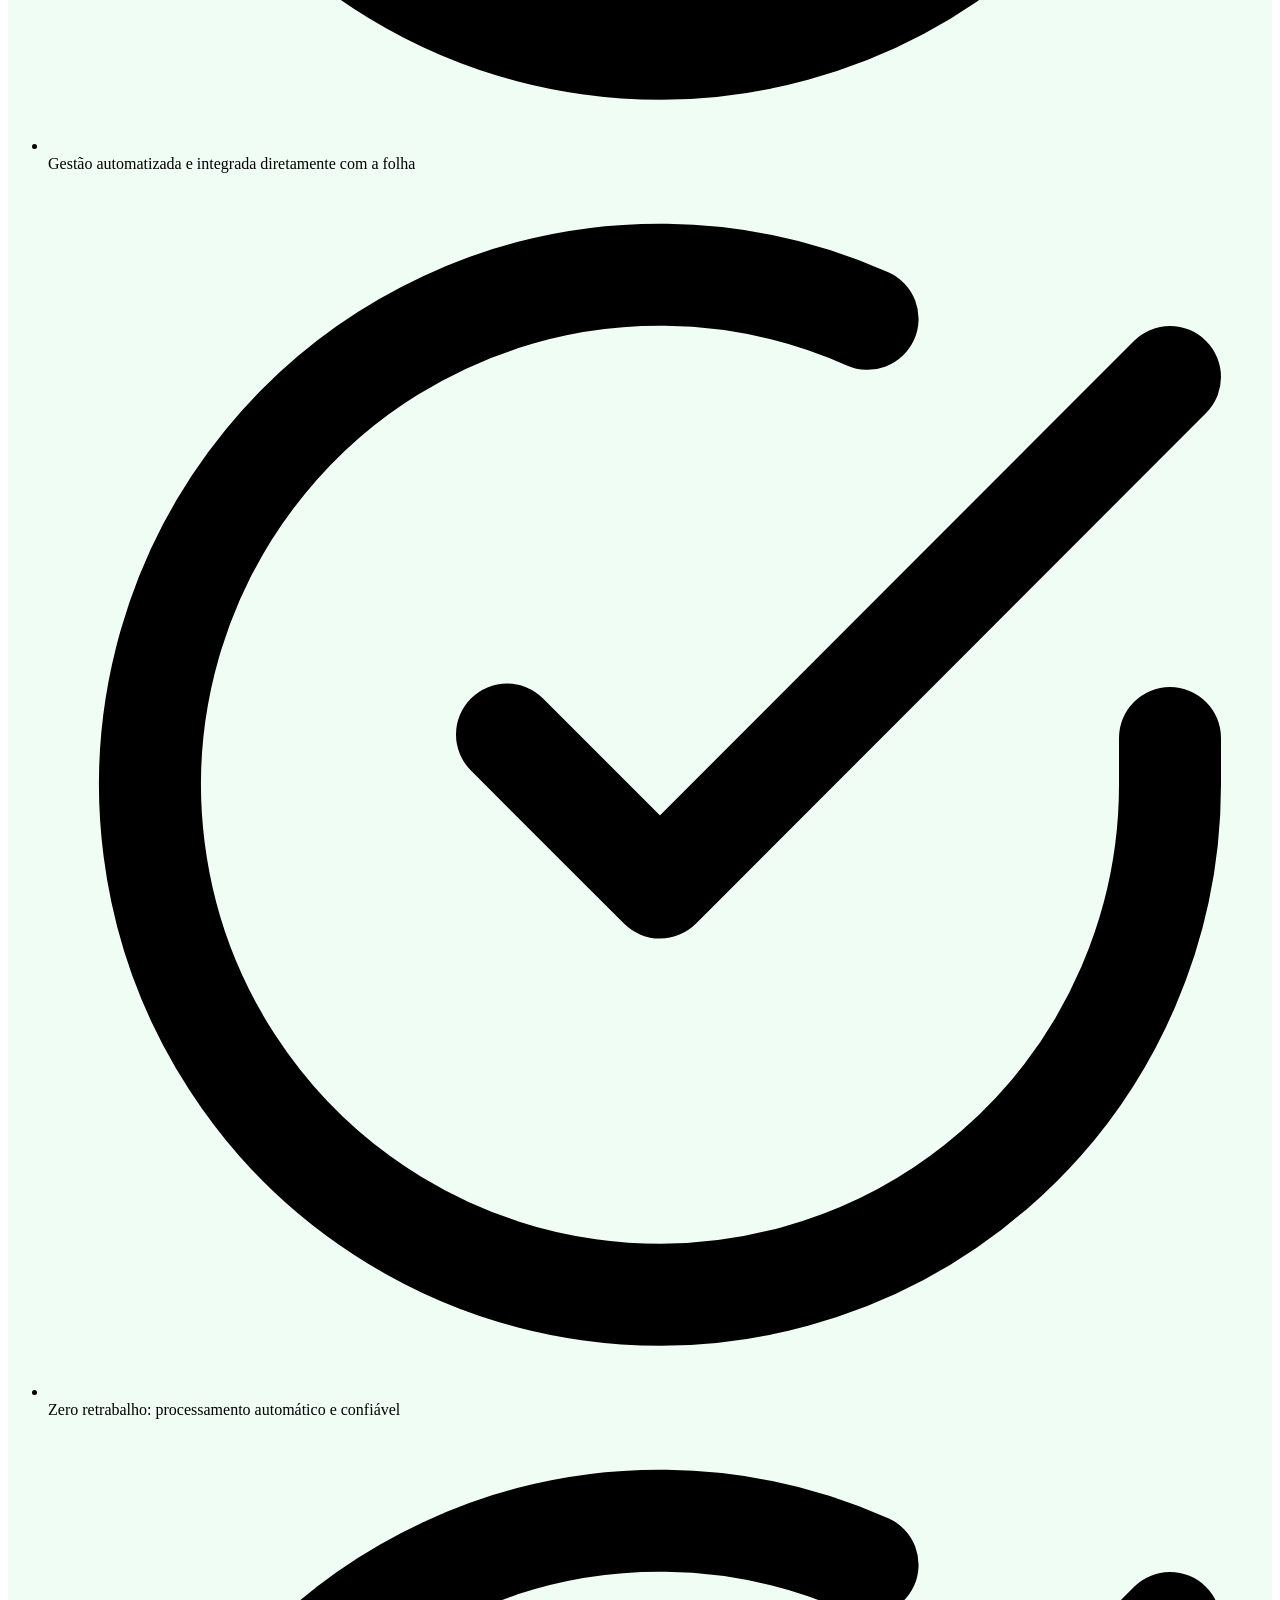
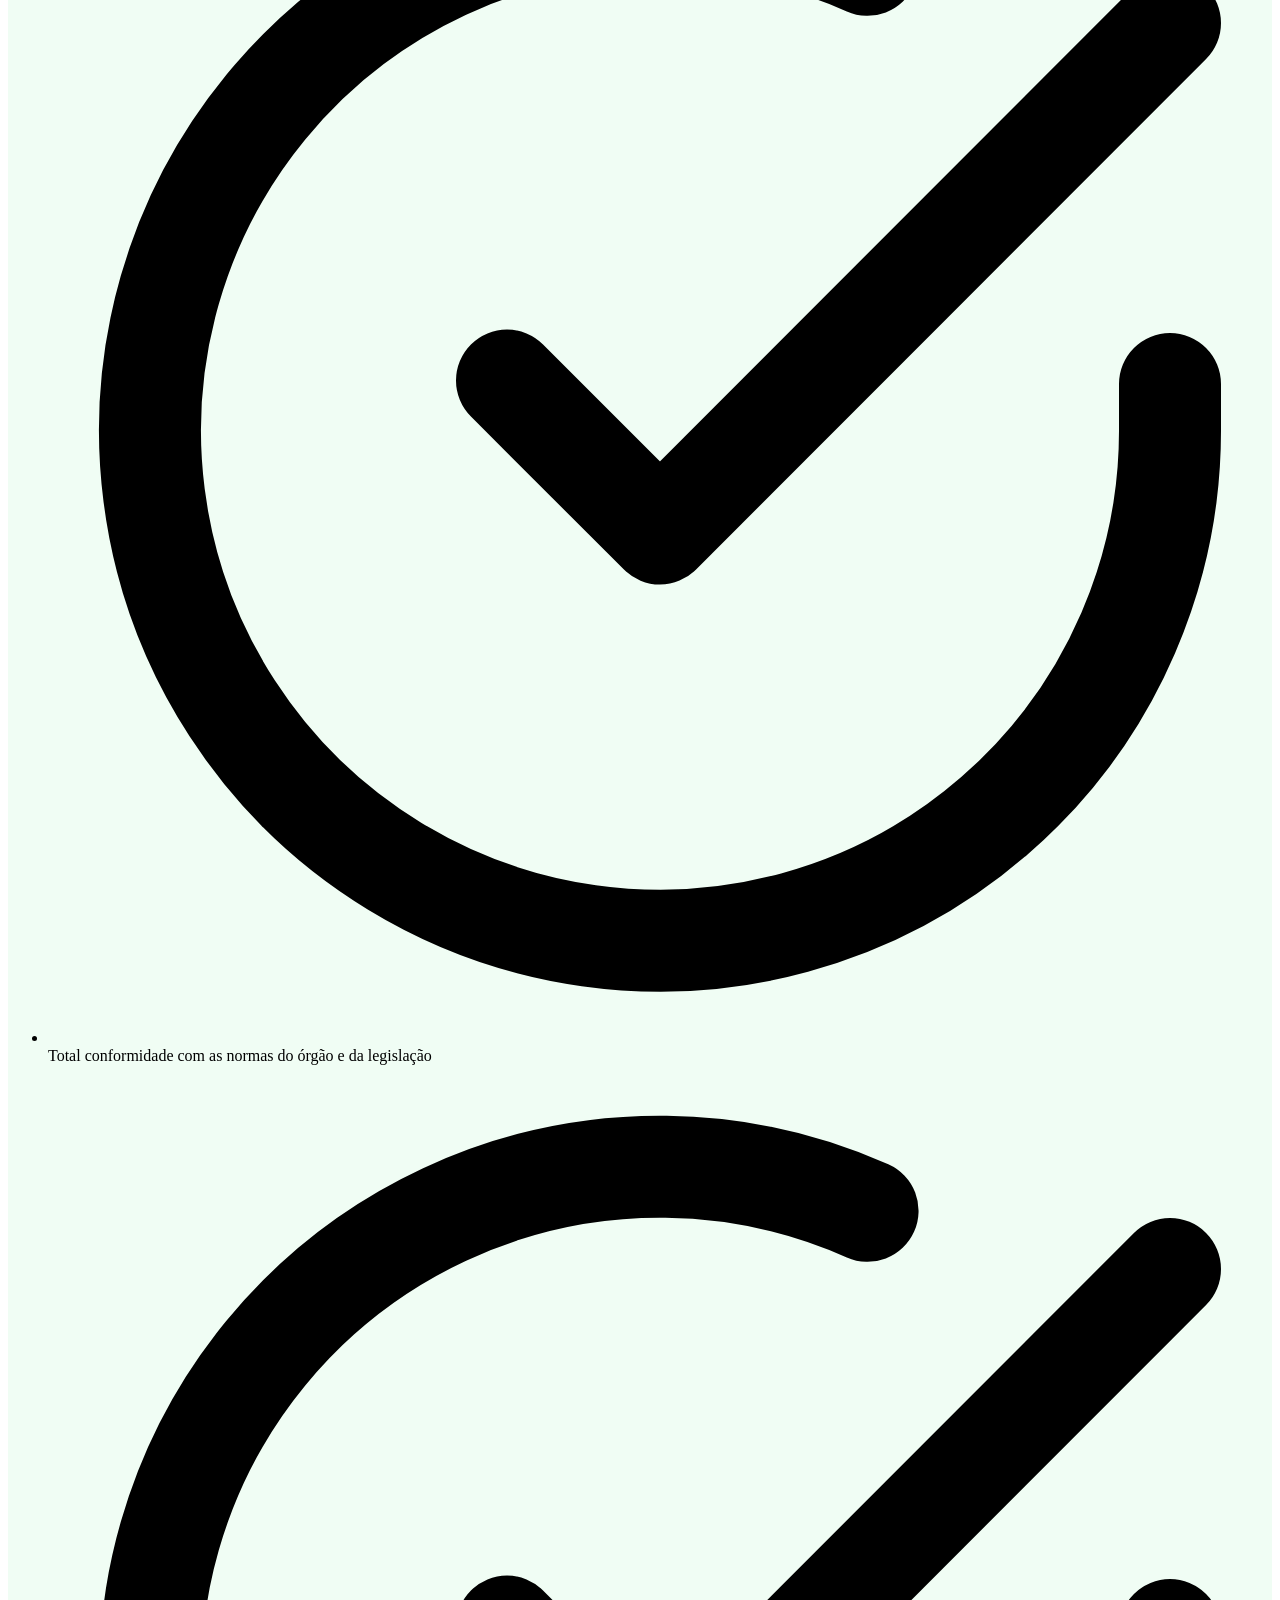
==== commit 7a492e3f: "Add: assinatura fixa BraveID no canto inferior direito" ====
--- a/index.html
+++ b/index.html
@@ -689,6 +689,23 @@
   </div>
 </footer>
 
+<!-- Assinatura fixa — desenvolvido por BraveID -->
+<a
+  href="https://www.braveid.com.br"
+  target="_blank"
+  rel="noopener noreferrer"
+  title="Desenvolvido por BraveID"
+  style="position:fixed; bottom:20px; right:20px; z-index:999; display:flex; align-items:center; background:rgba(10,17,40,0.80); backdrop-filter:blur(8px); border-radius:10px; padding:7px 12px; border:1px solid rgba(255,255,255,0.10); transition:opacity 0.3s;"
+  onmouseover="this.style.opacity='0.75'"
+  onmouseout="this.style.opacity='1'"
+>
+  <img
+    src="assets/img/LOGO EM BRANCO@4x.png"
+    alt="BraveID"
+    style="height:22px; width:auto; display:block;"
+  />
+</a>
+
 <script src="https://unpkg.com/aos@2.3.4/dist/aos.js"></script>
 <script src="assets/js/main.js"></script>
 </body>
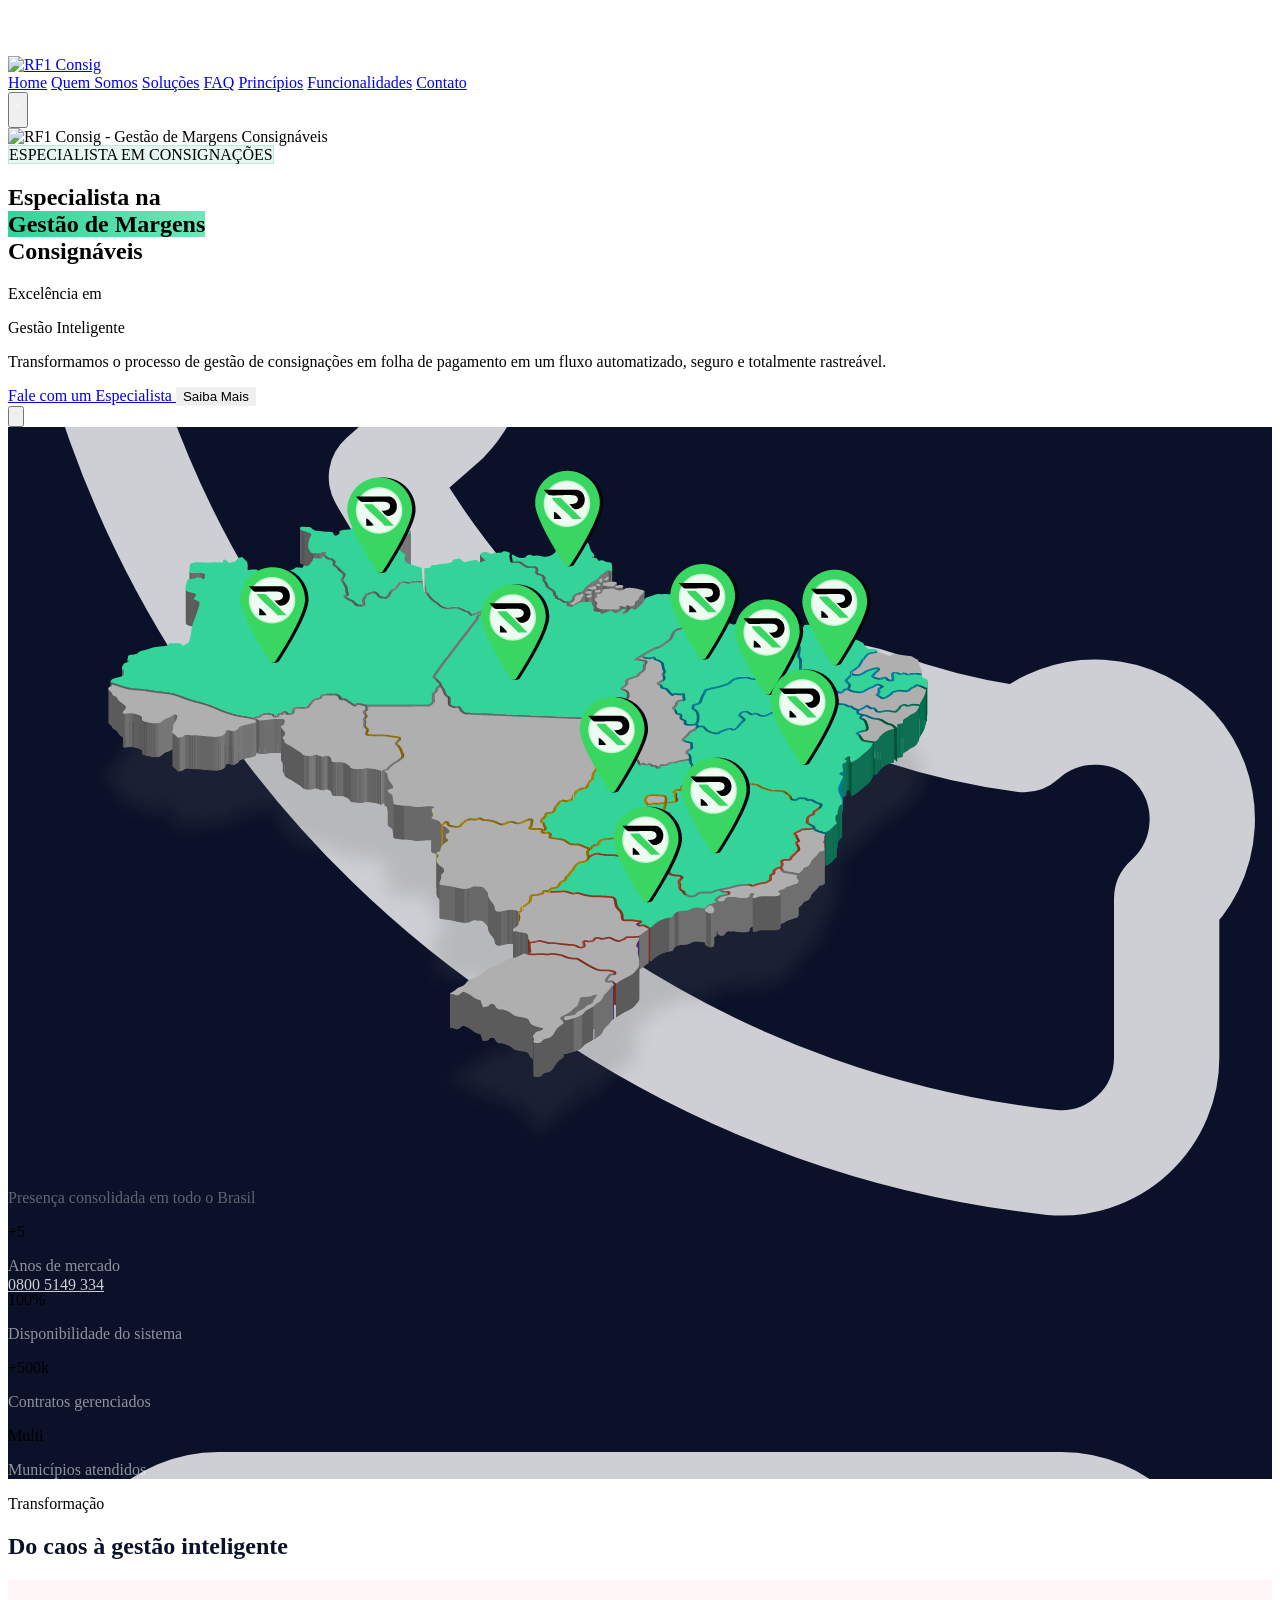
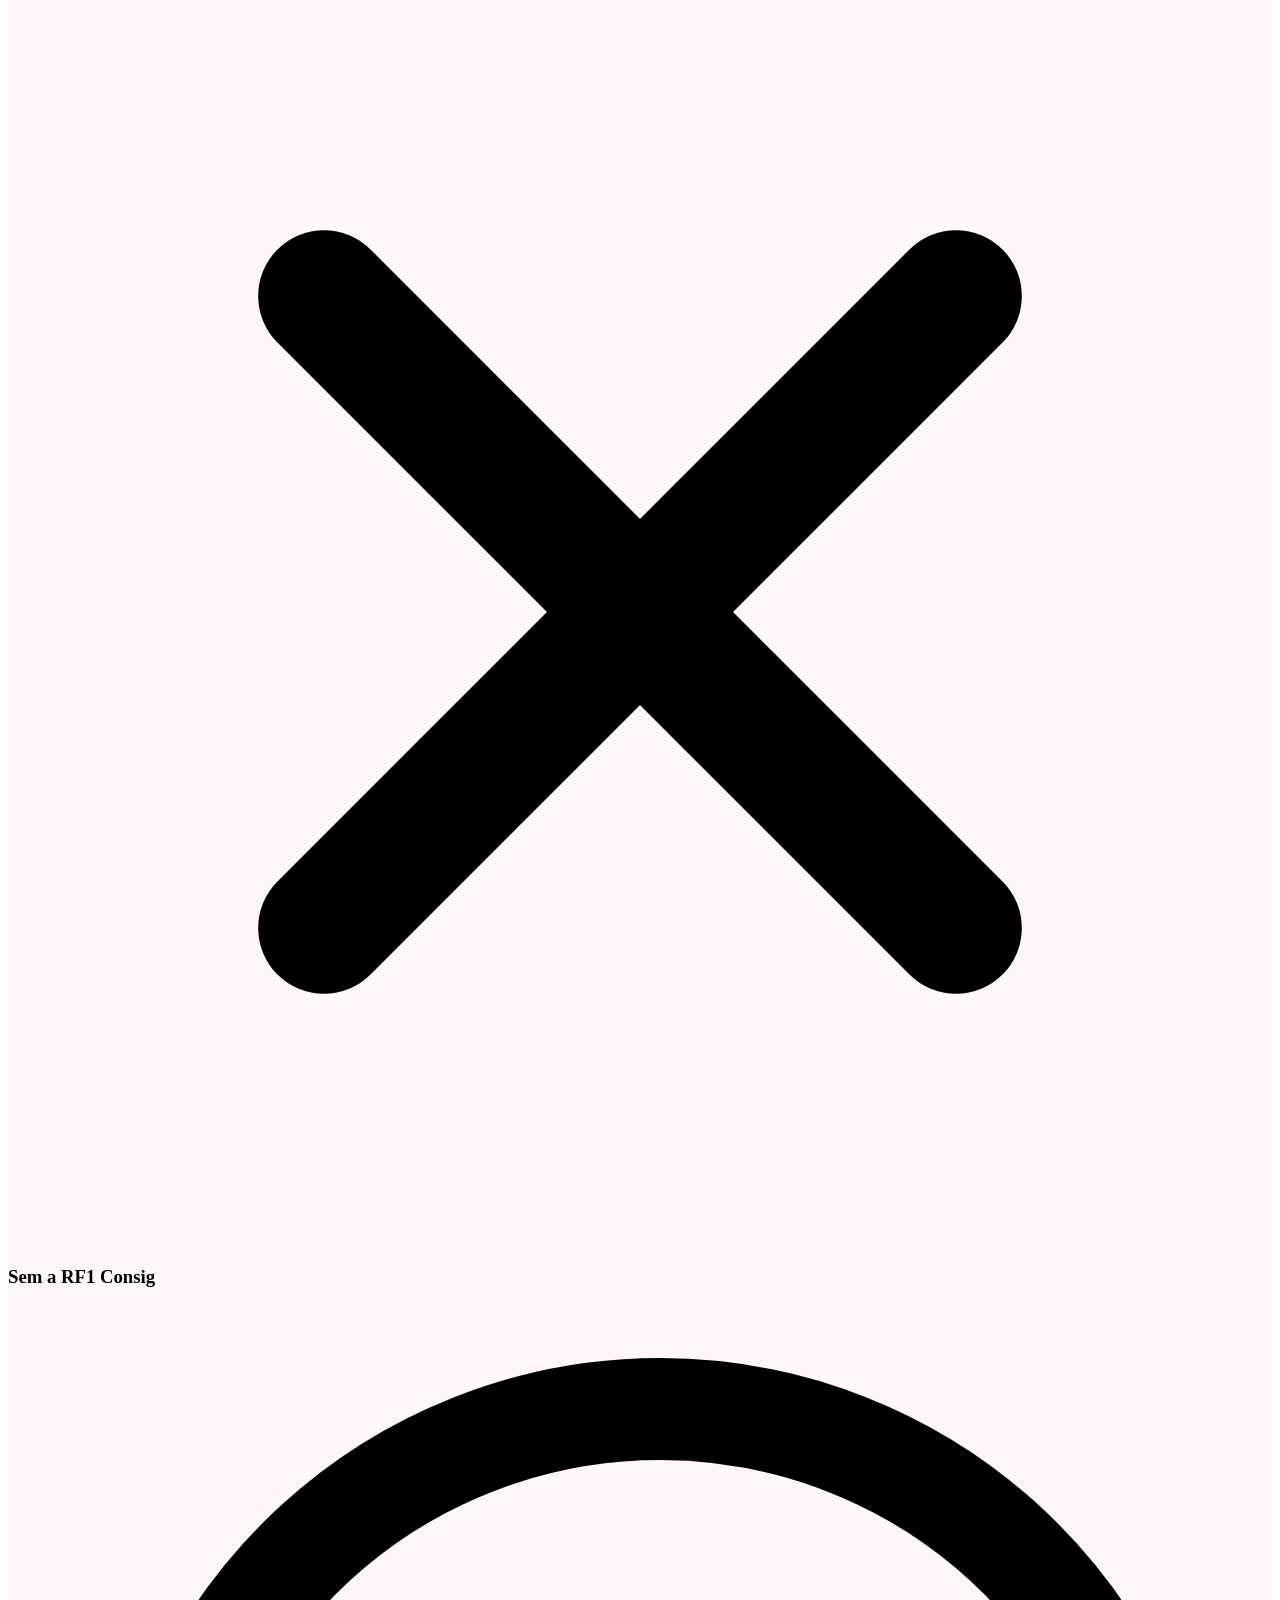
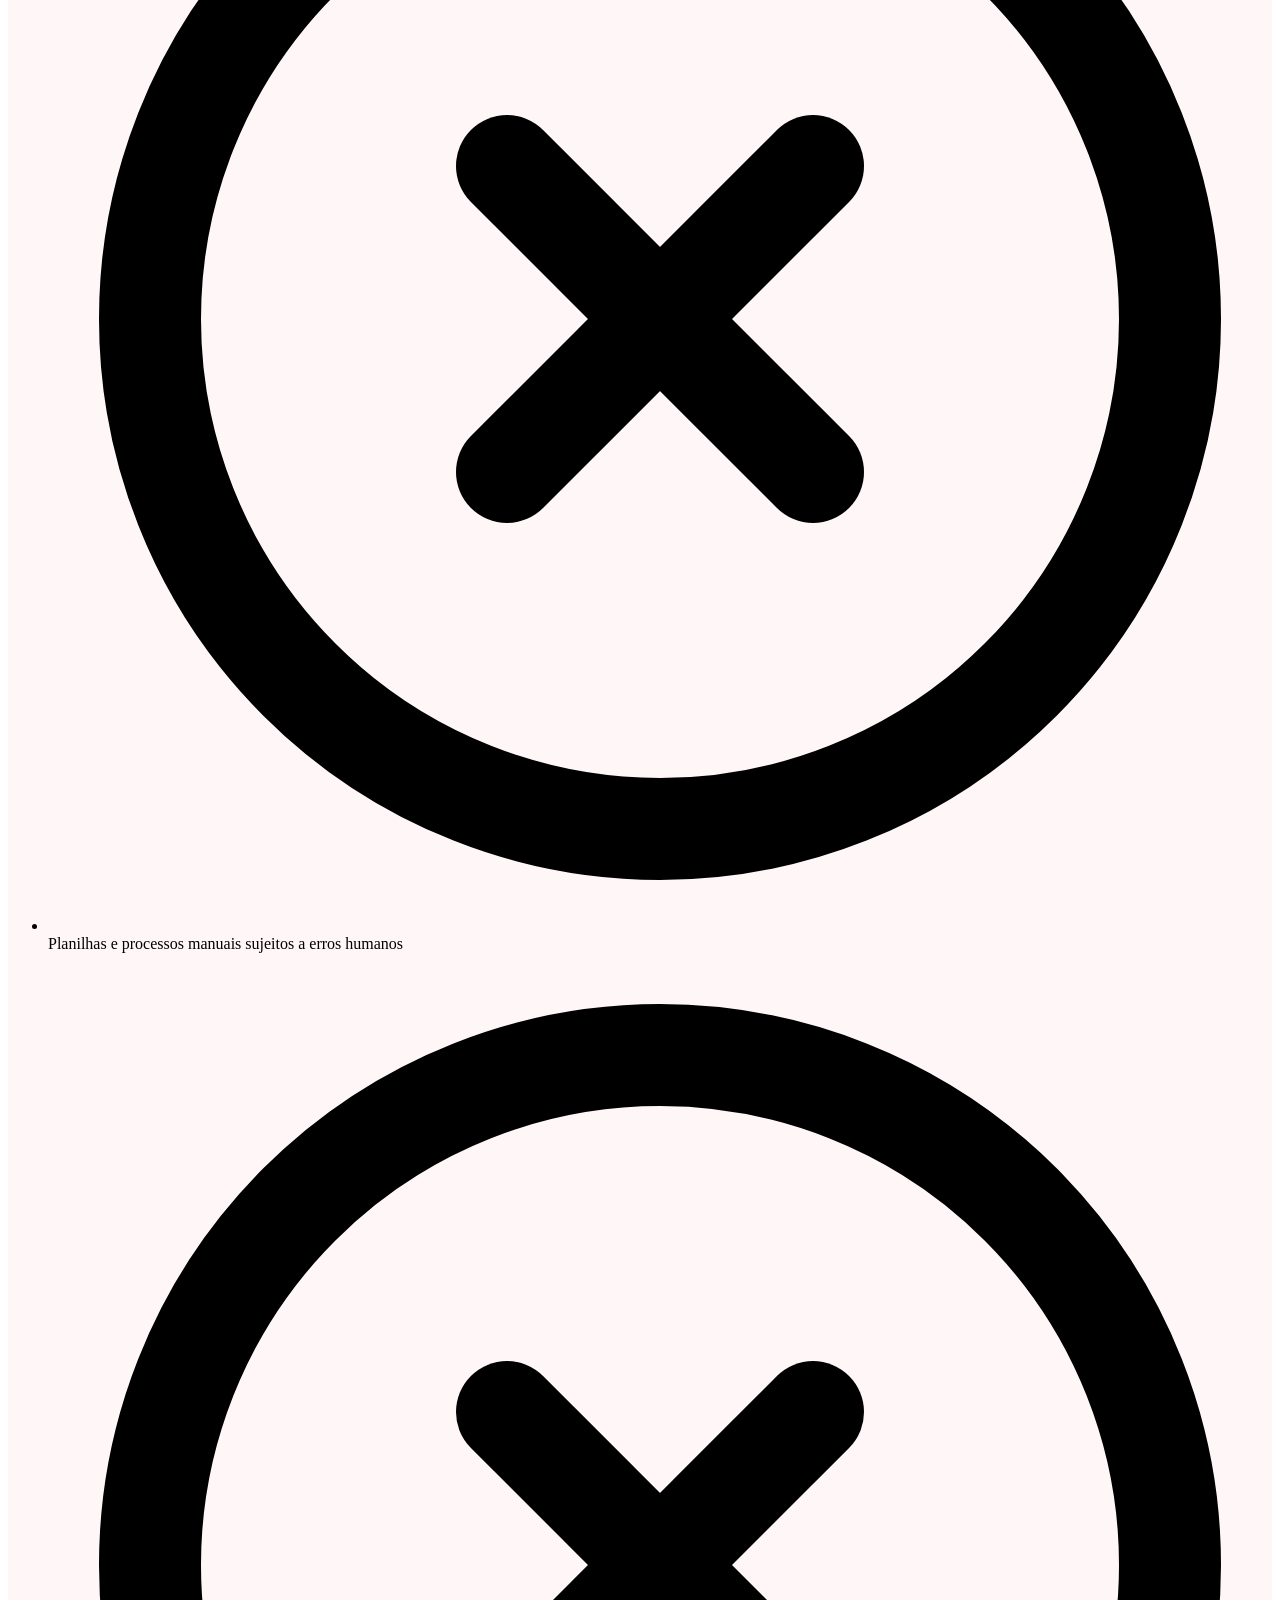
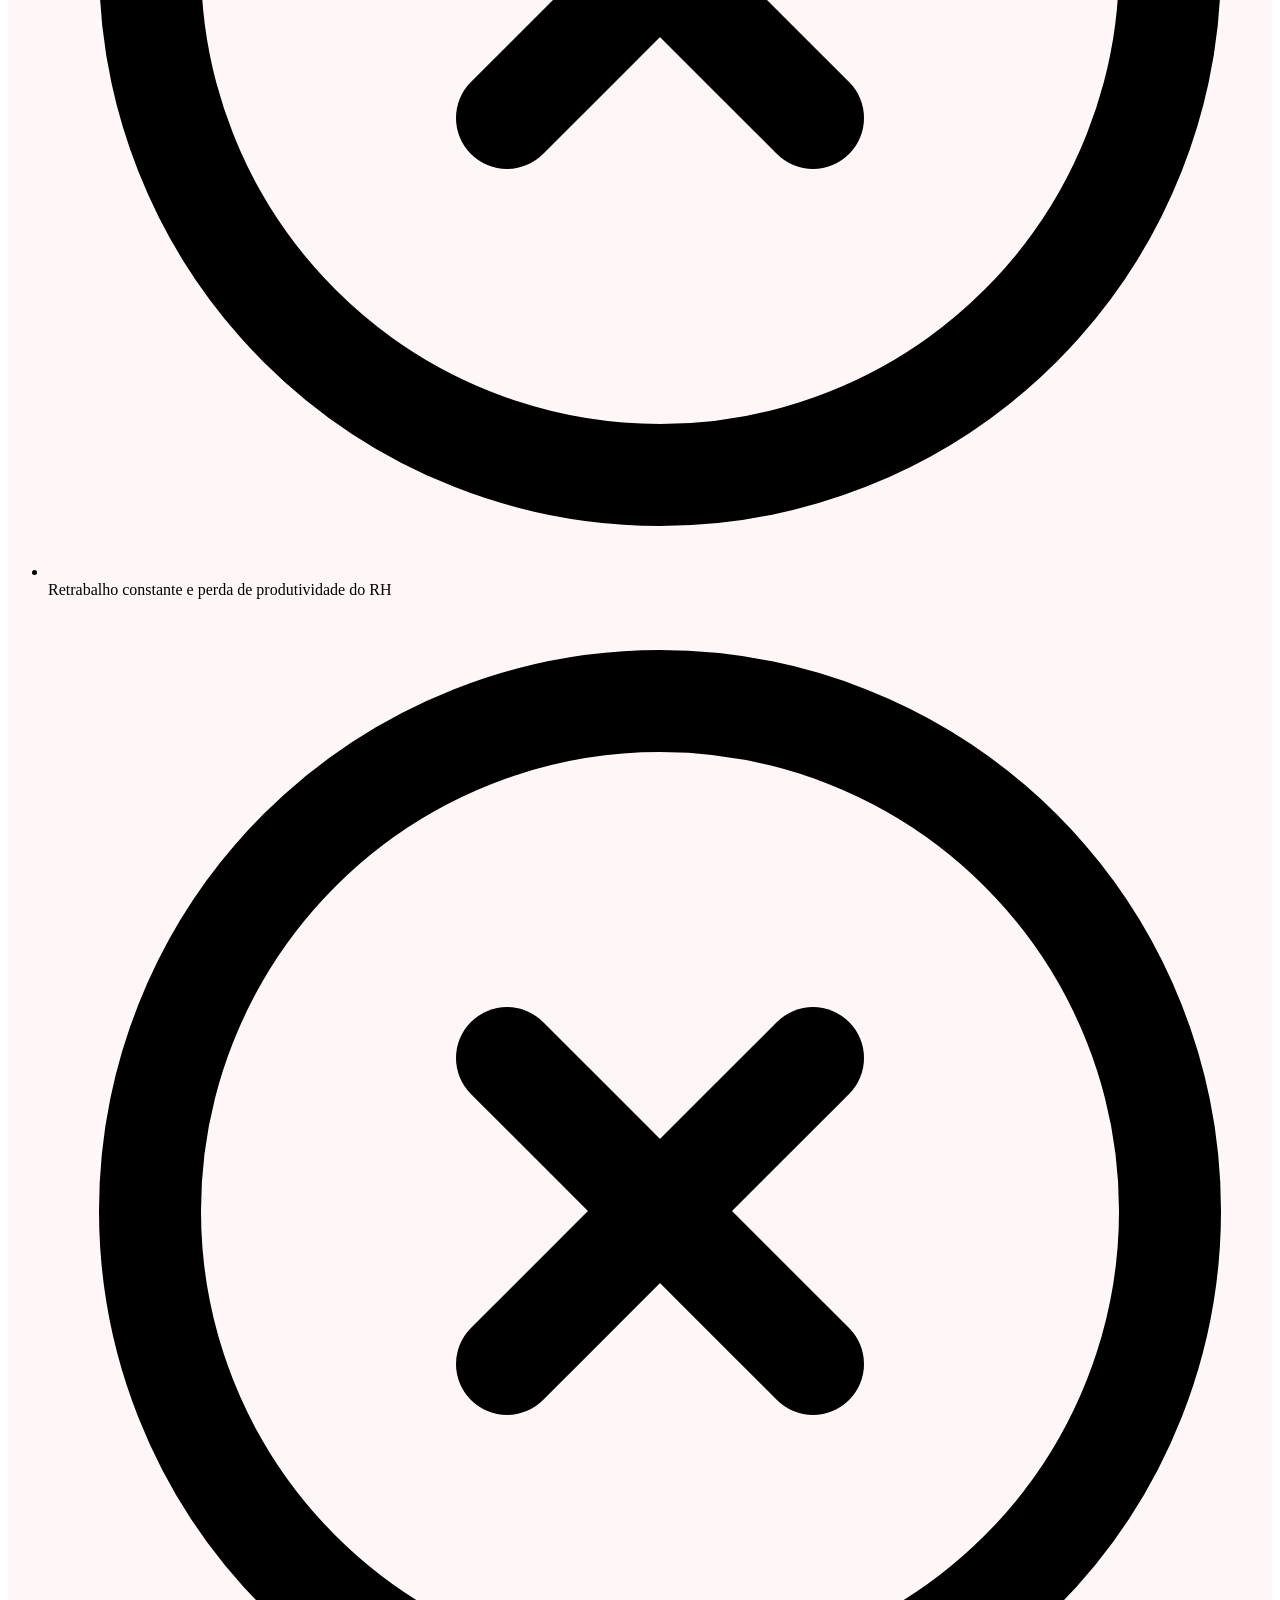
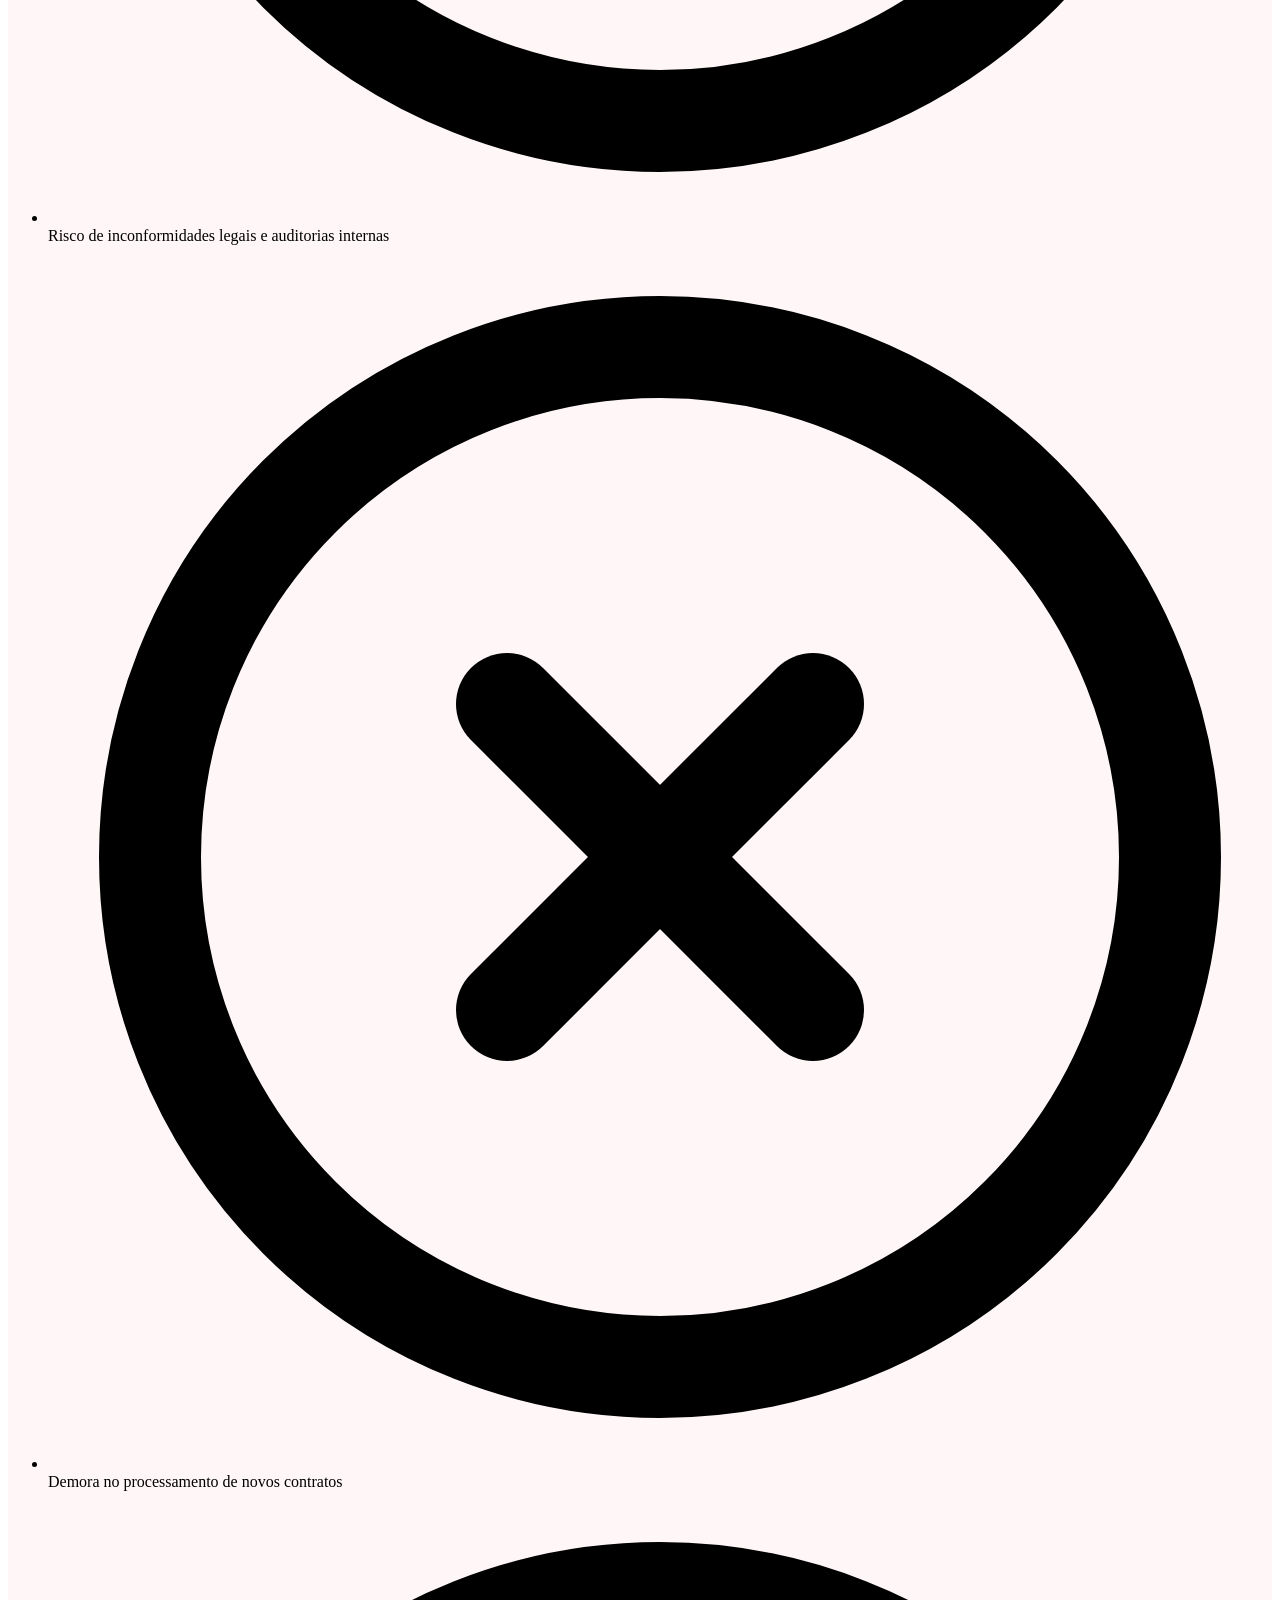
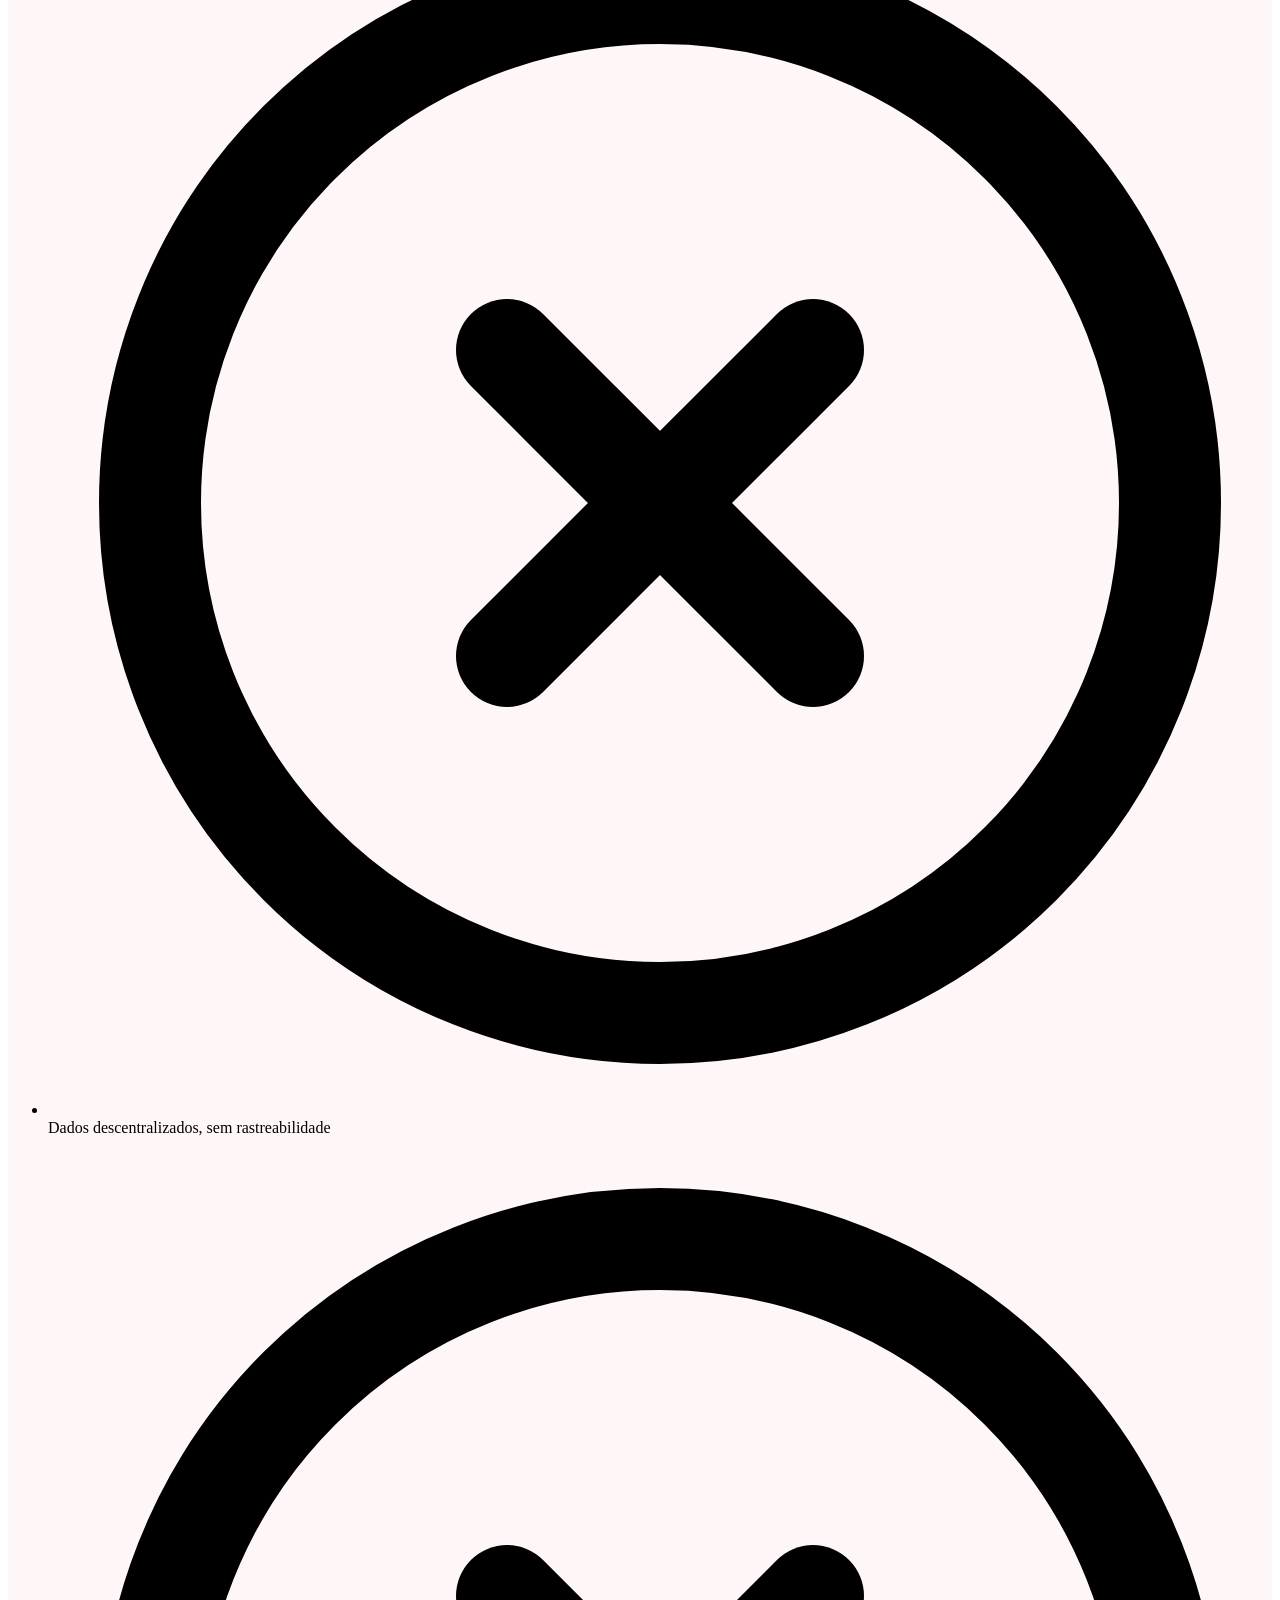
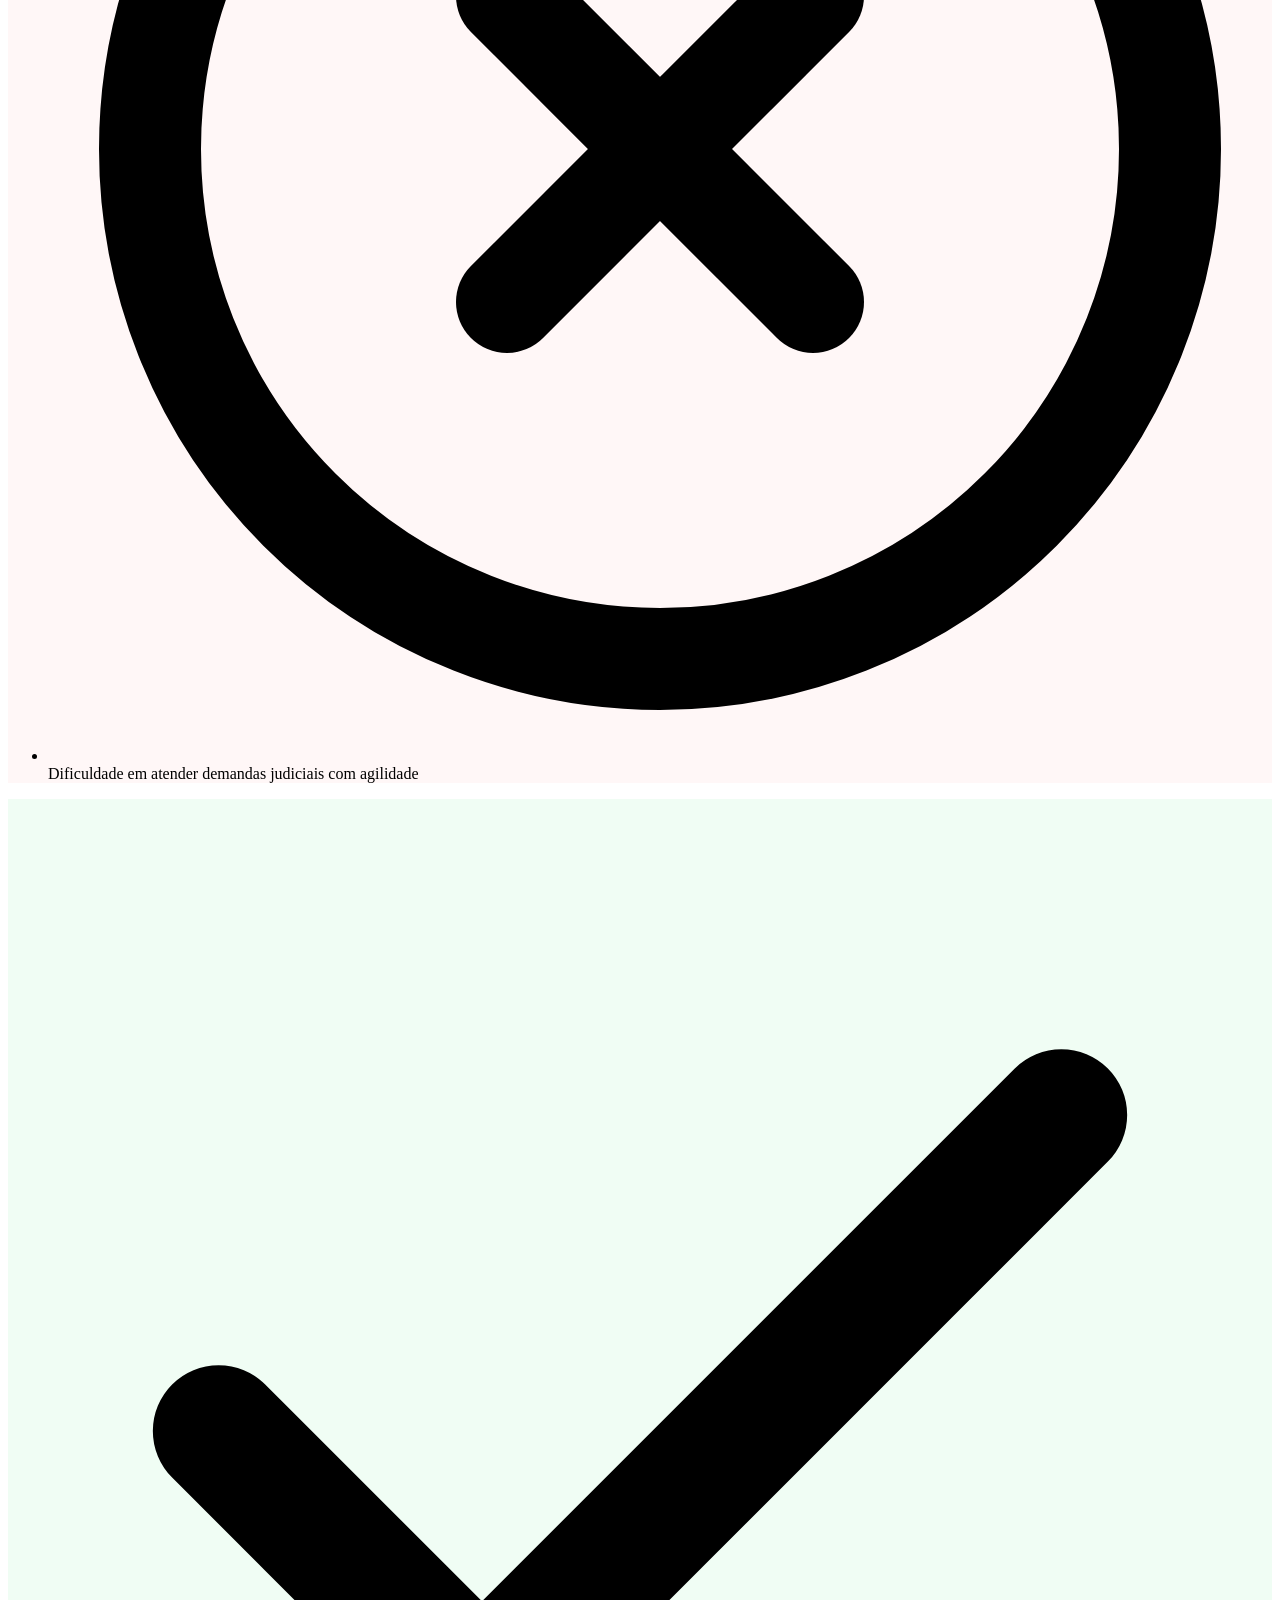
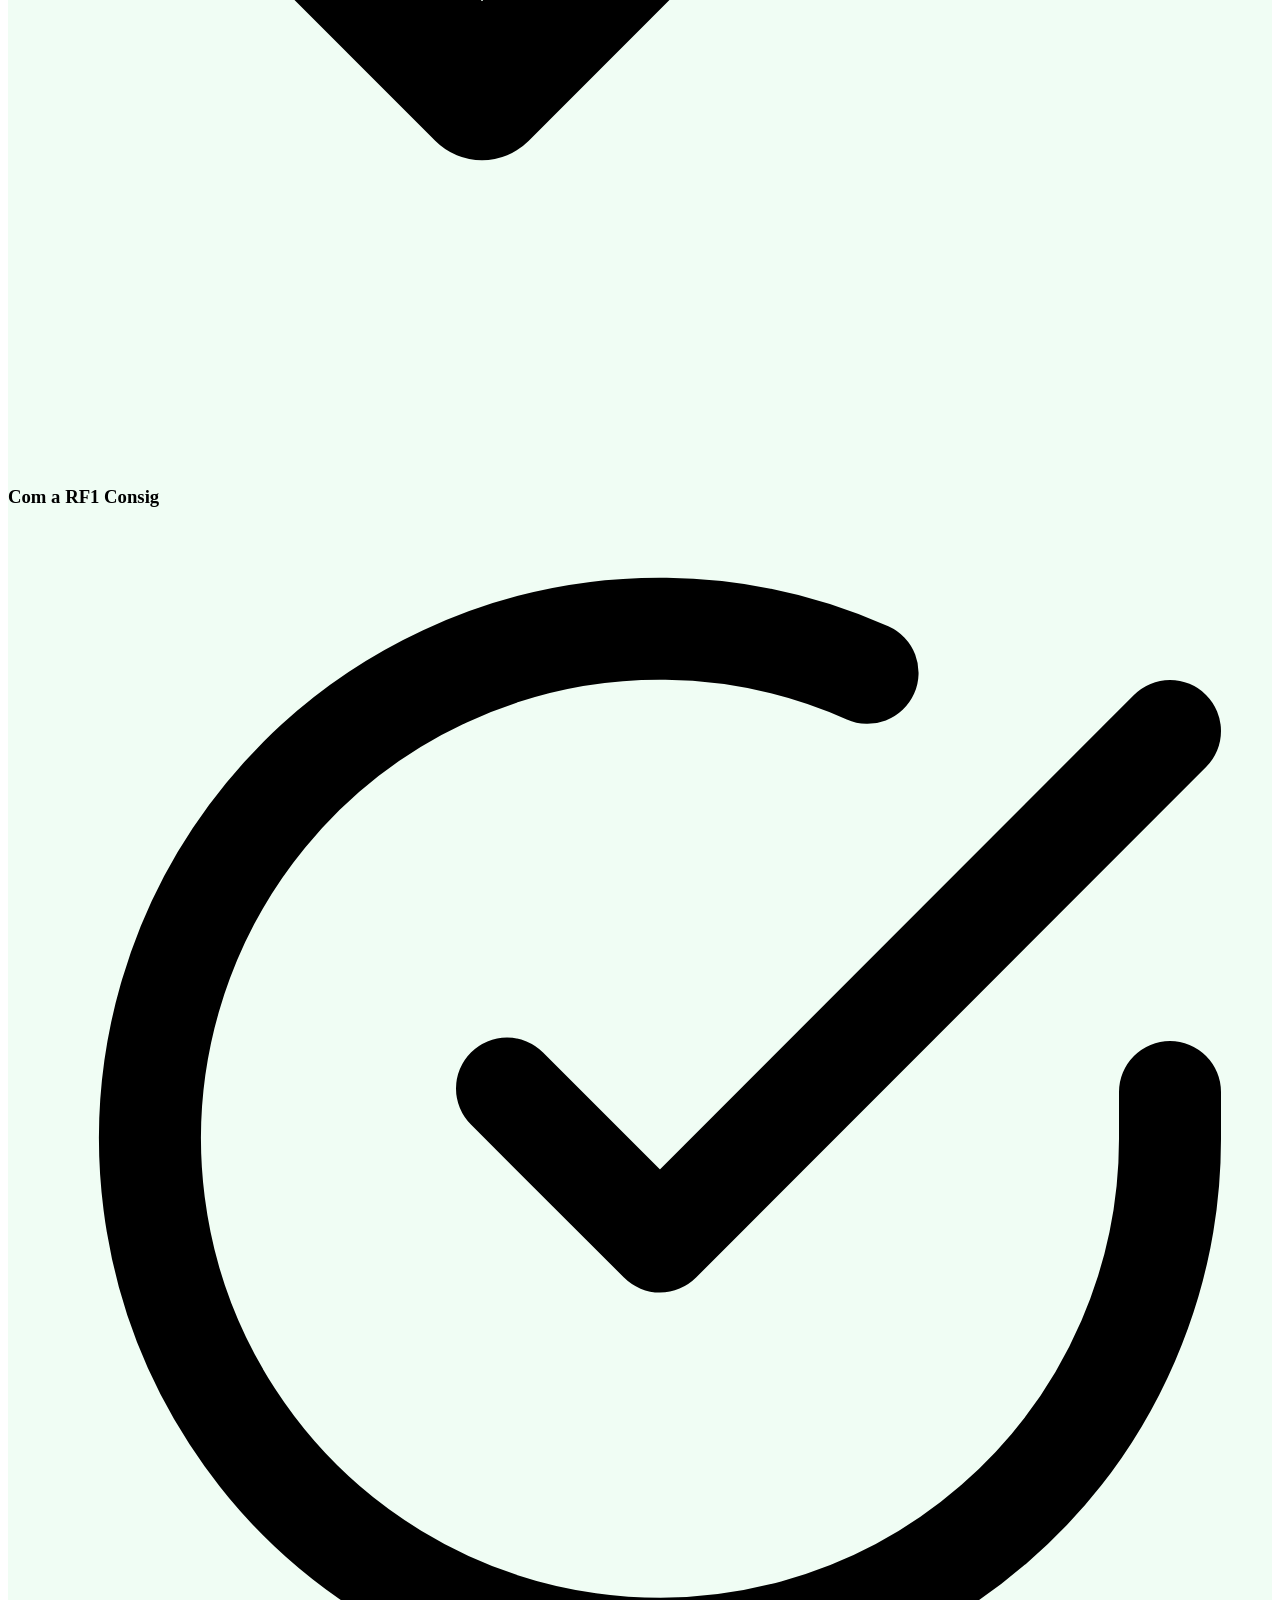
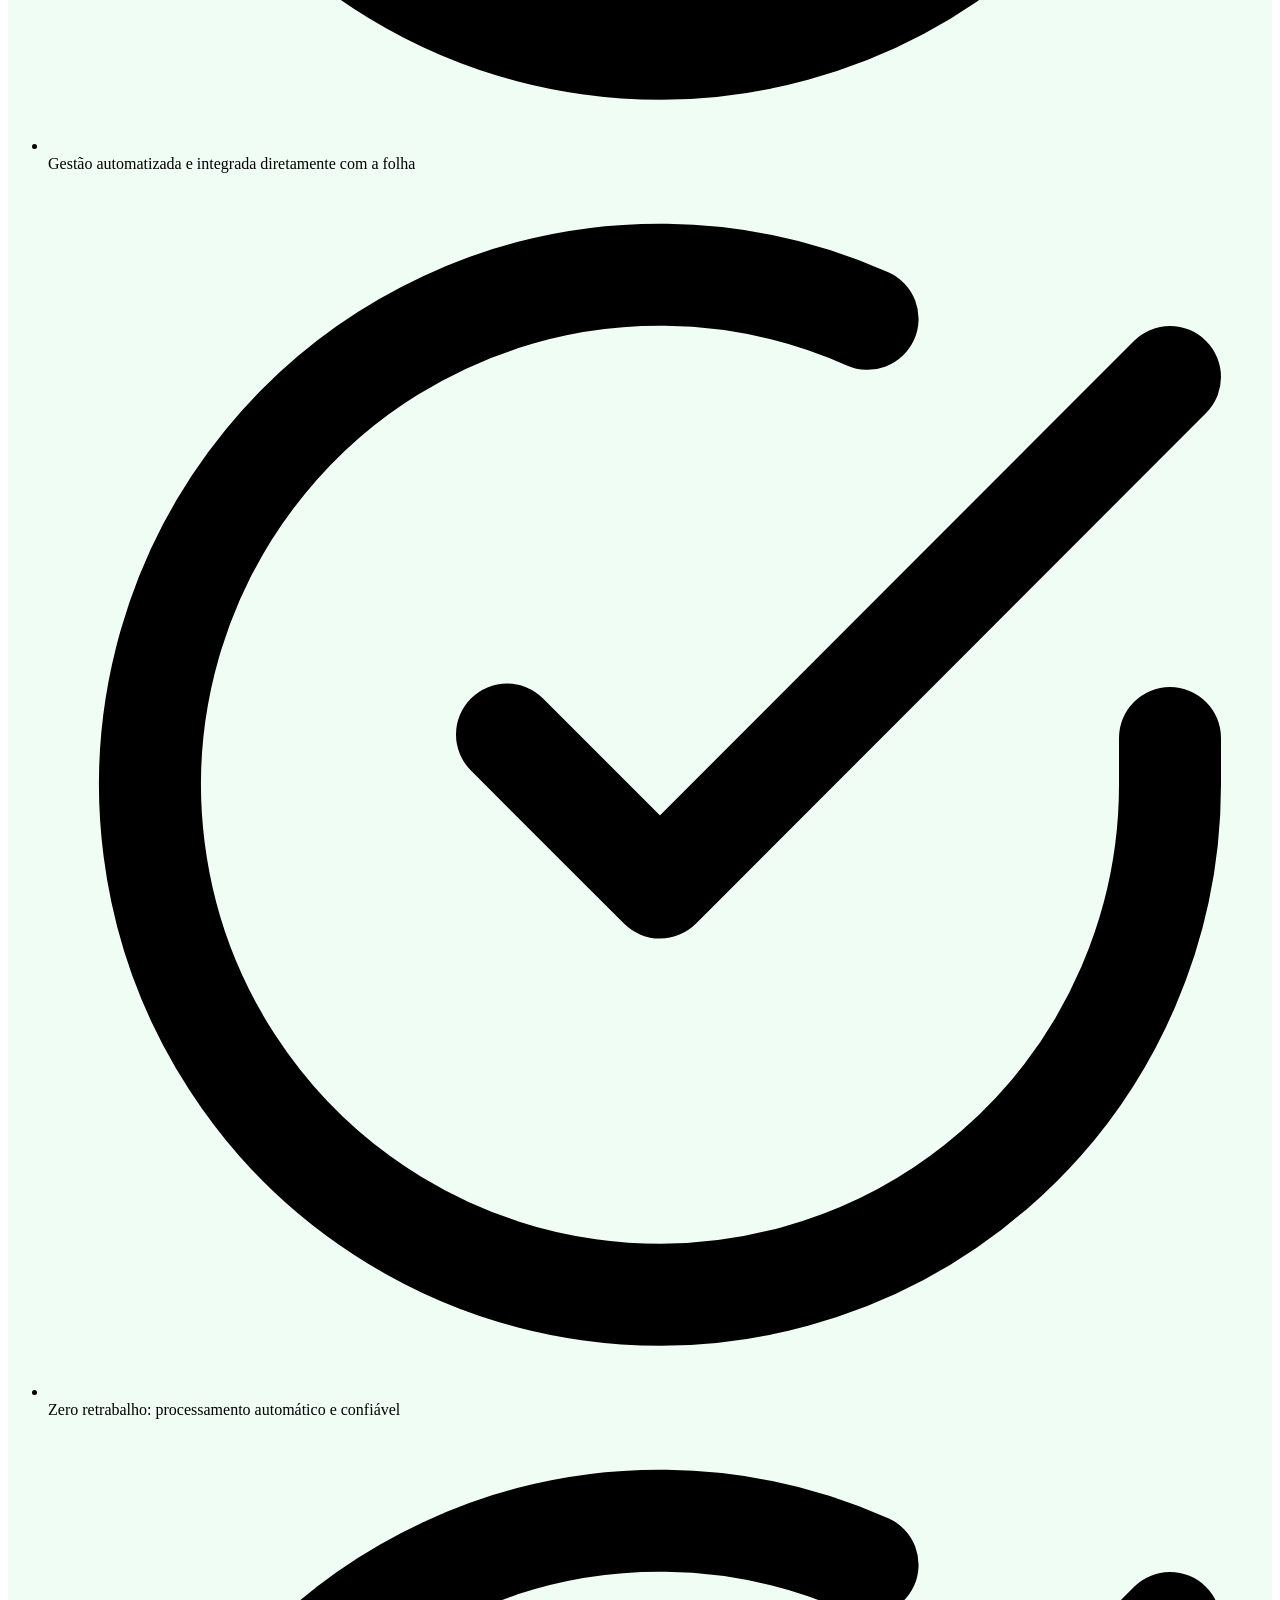
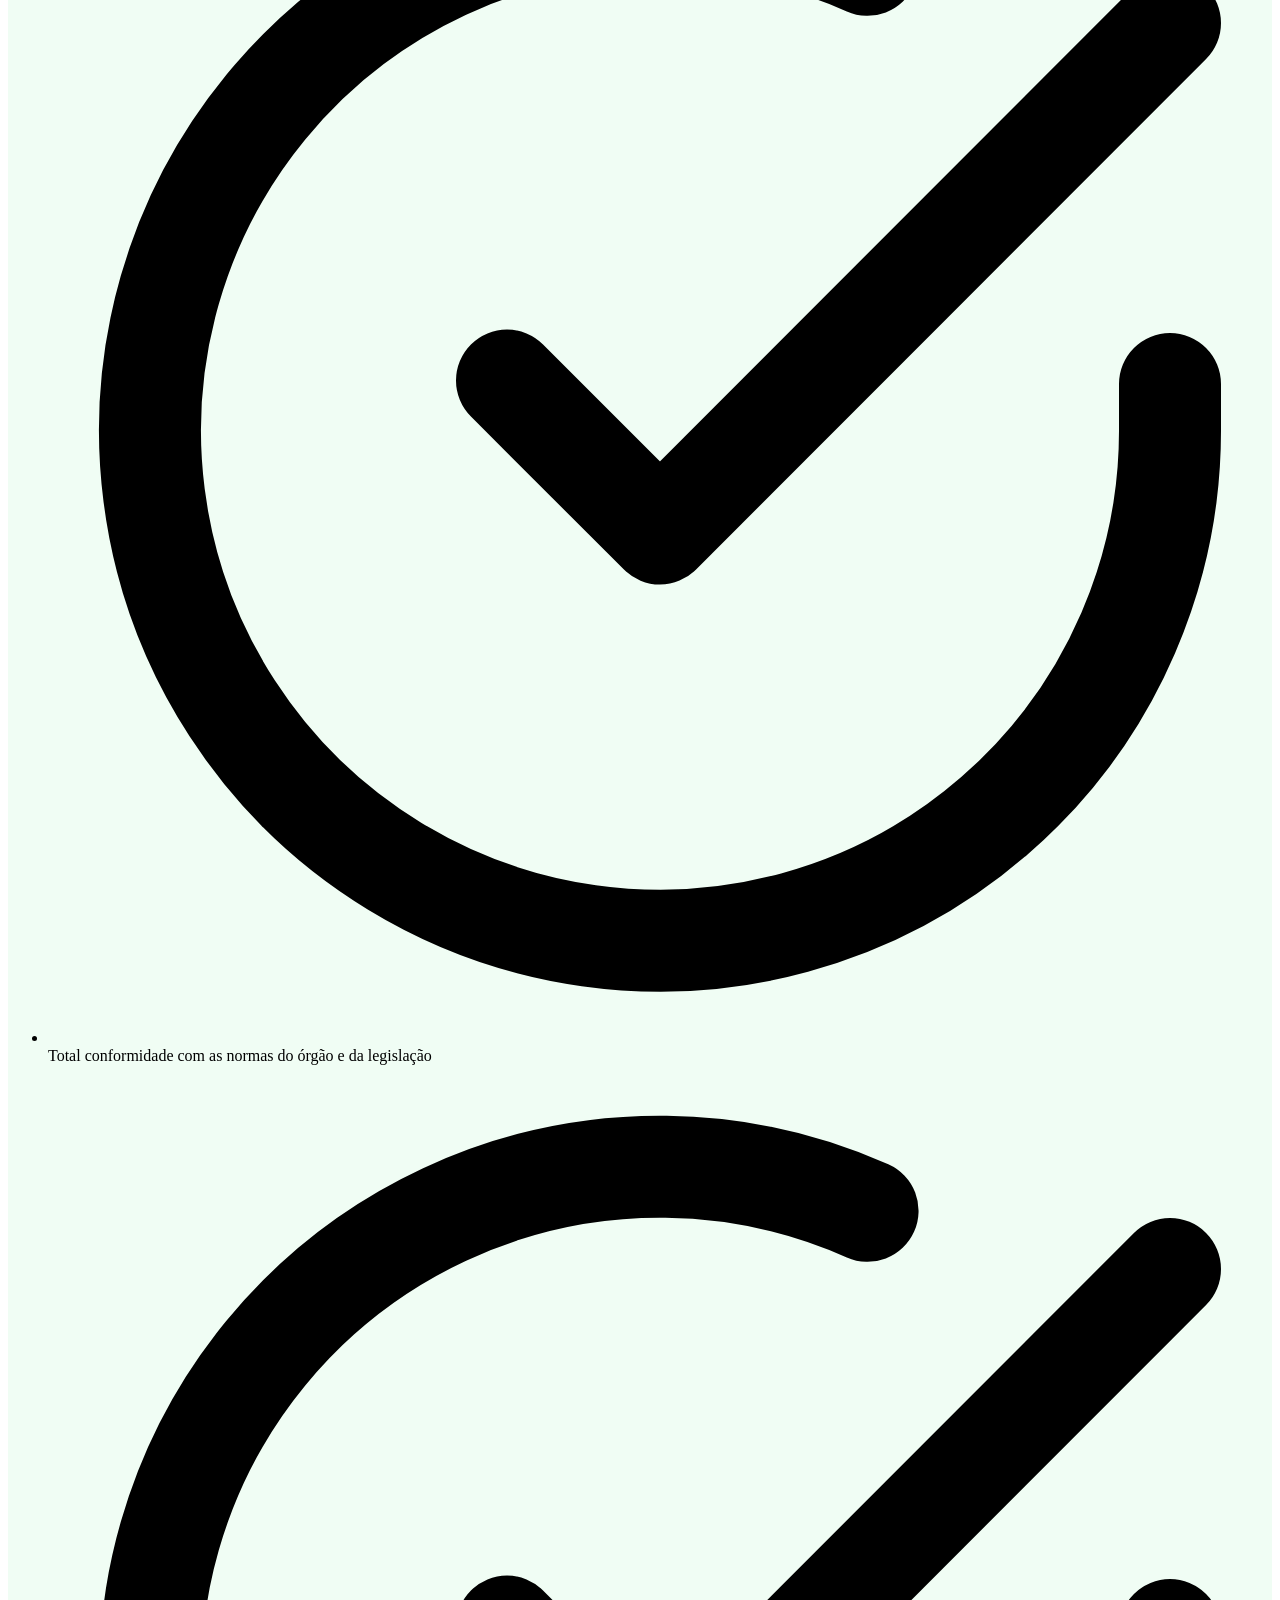
==== commit fcc9d825: "Update: assinatura BraveID no rodapé junto ao copyright, sem fixo" ====
--- a/index.html
+++ b/index.html
@@ -681,30 +681,17 @@
     </div>
 
     <!-- Divider + copyright -->
-    <div class="pt-8" style="border-top: 1px solid rgba(255,255,255,0.10);">
-      <p class="text-center text-sm" style="color:rgba(255,255,255,0.30);">
+    <div class="pt-8 flex flex-col sm:flex-row items-center justify-between gap-4" style="border-top: 1px solid rgba(255,255,255,0.10);">
+      <p class="text-sm" style="color:rgba(255,255,255,0.30);">
         Copyright &copy; 2026 - RF1 Consig. Todos direitos reservados.
       </p>
+      <a href="https://www.braveid.com.br" target="_blank" rel="noopener noreferrer" title="Desenvolvido por BraveID" class="flex items-center gap-2 transition-opacity hover:opacity-70">
+        <span class="text-xs" style="color:rgba(255,255,255,0.25);">Desenvolvido por</span>
+        <img src="assets/img/LOGO EM BRANCO@4x.png" alt="BraveID" style="height:18px; width:auto; display:block; opacity:0.5;" />
+      </a>
     </div>
   </div>
 </footer>
-
-<!-- Assinatura fixa — desenvolvido por BraveID -->
-<a
-  href="https://www.braveid.com.br"
-  target="_blank"
-  rel="noopener noreferrer"
-  title="Desenvolvido por BraveID"
-  style="position:fixed; bottom:20px; right:20px; z-index:999; display:flex; align-items:center; background:rgba(10,17,40,0.80); backdrop-filter:blur(8px); border-radius:10px; padding:7px 12px; border:1px solid rgba(255,255,255,0.10); transition:opacity 0.3s;"
-  onmouseover="this.style.opacity='0.75'"
-  onmouseout="this.style.opacity='1'"
->
-  <img
-    src="assets/img/LOGO EM BRANCO@4x.png"
-    alt="BraveID"
-    style="height:22px; width:auto; display:block;"
-  />
-</a>
 
 <script src="https://unpkg.com/aos@2.3.4/dist/aos.js"></script>
 <script src="assets/js/main.js"></script>
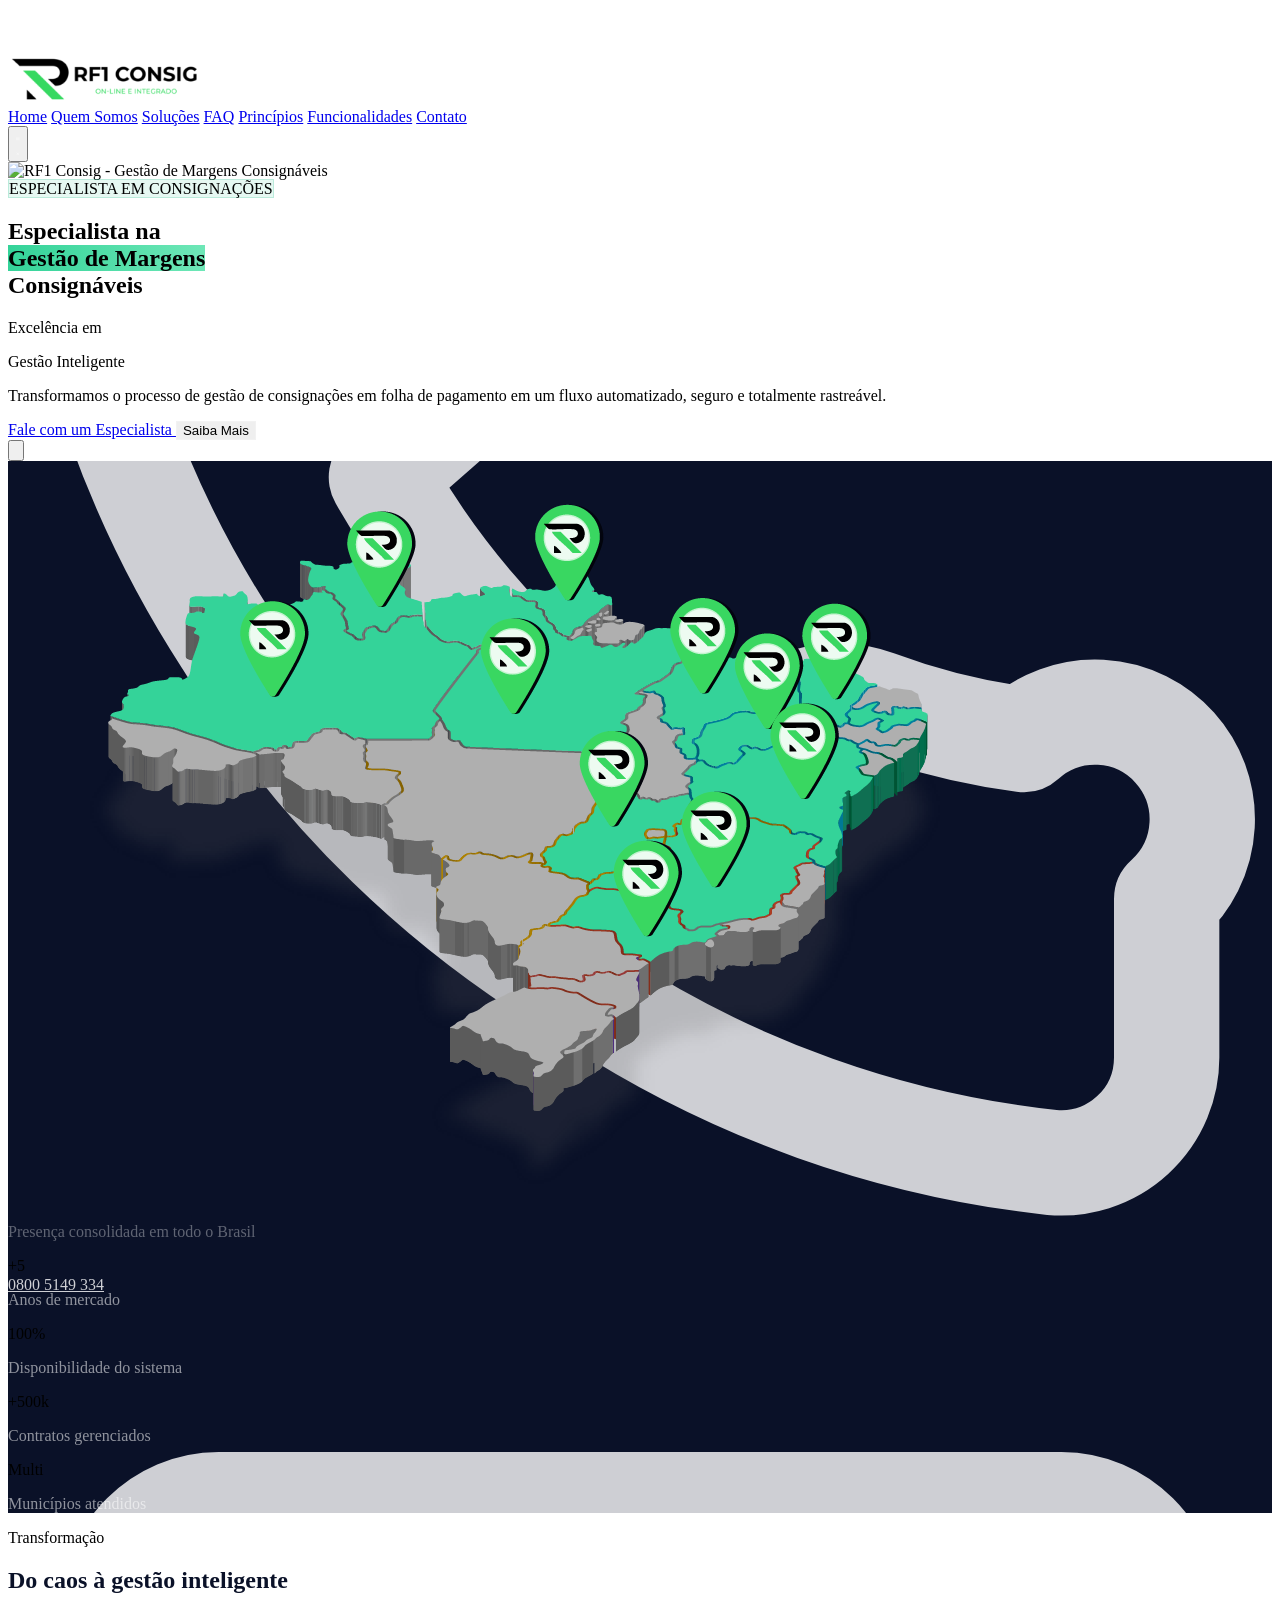
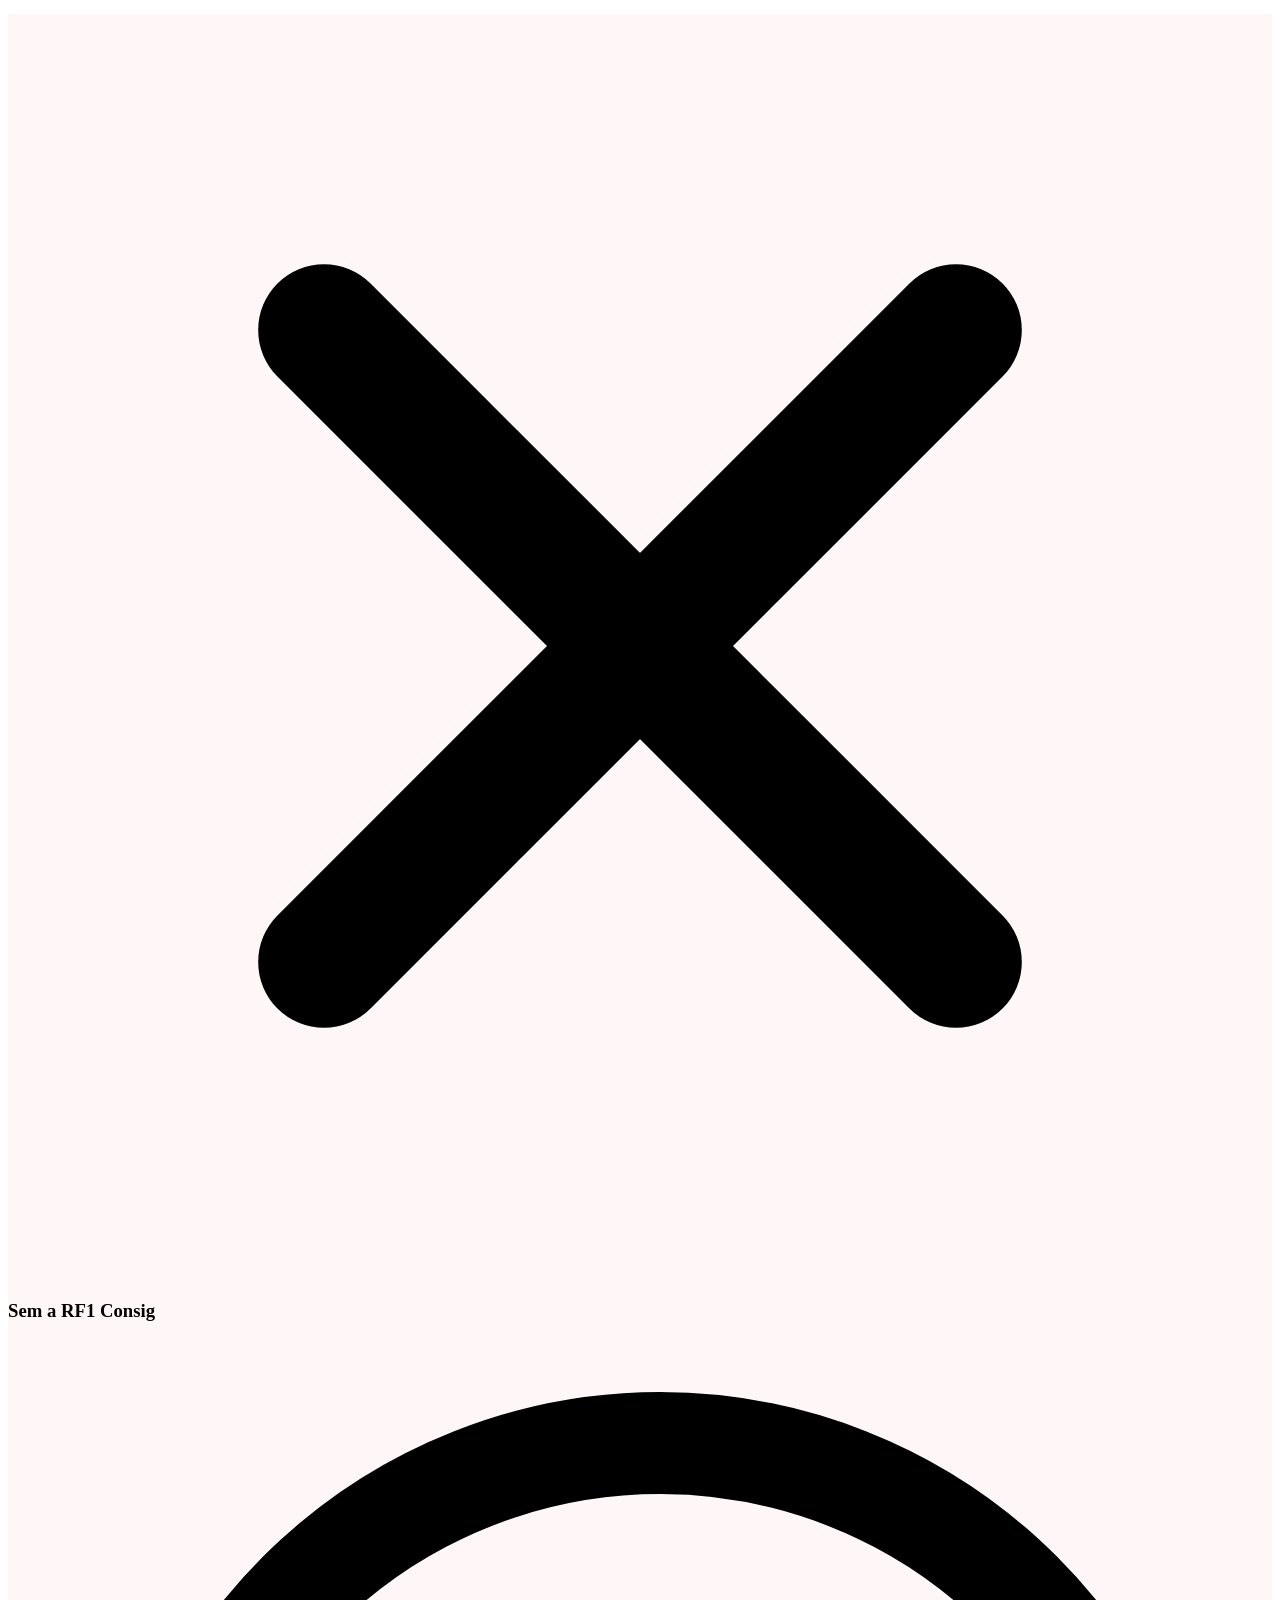
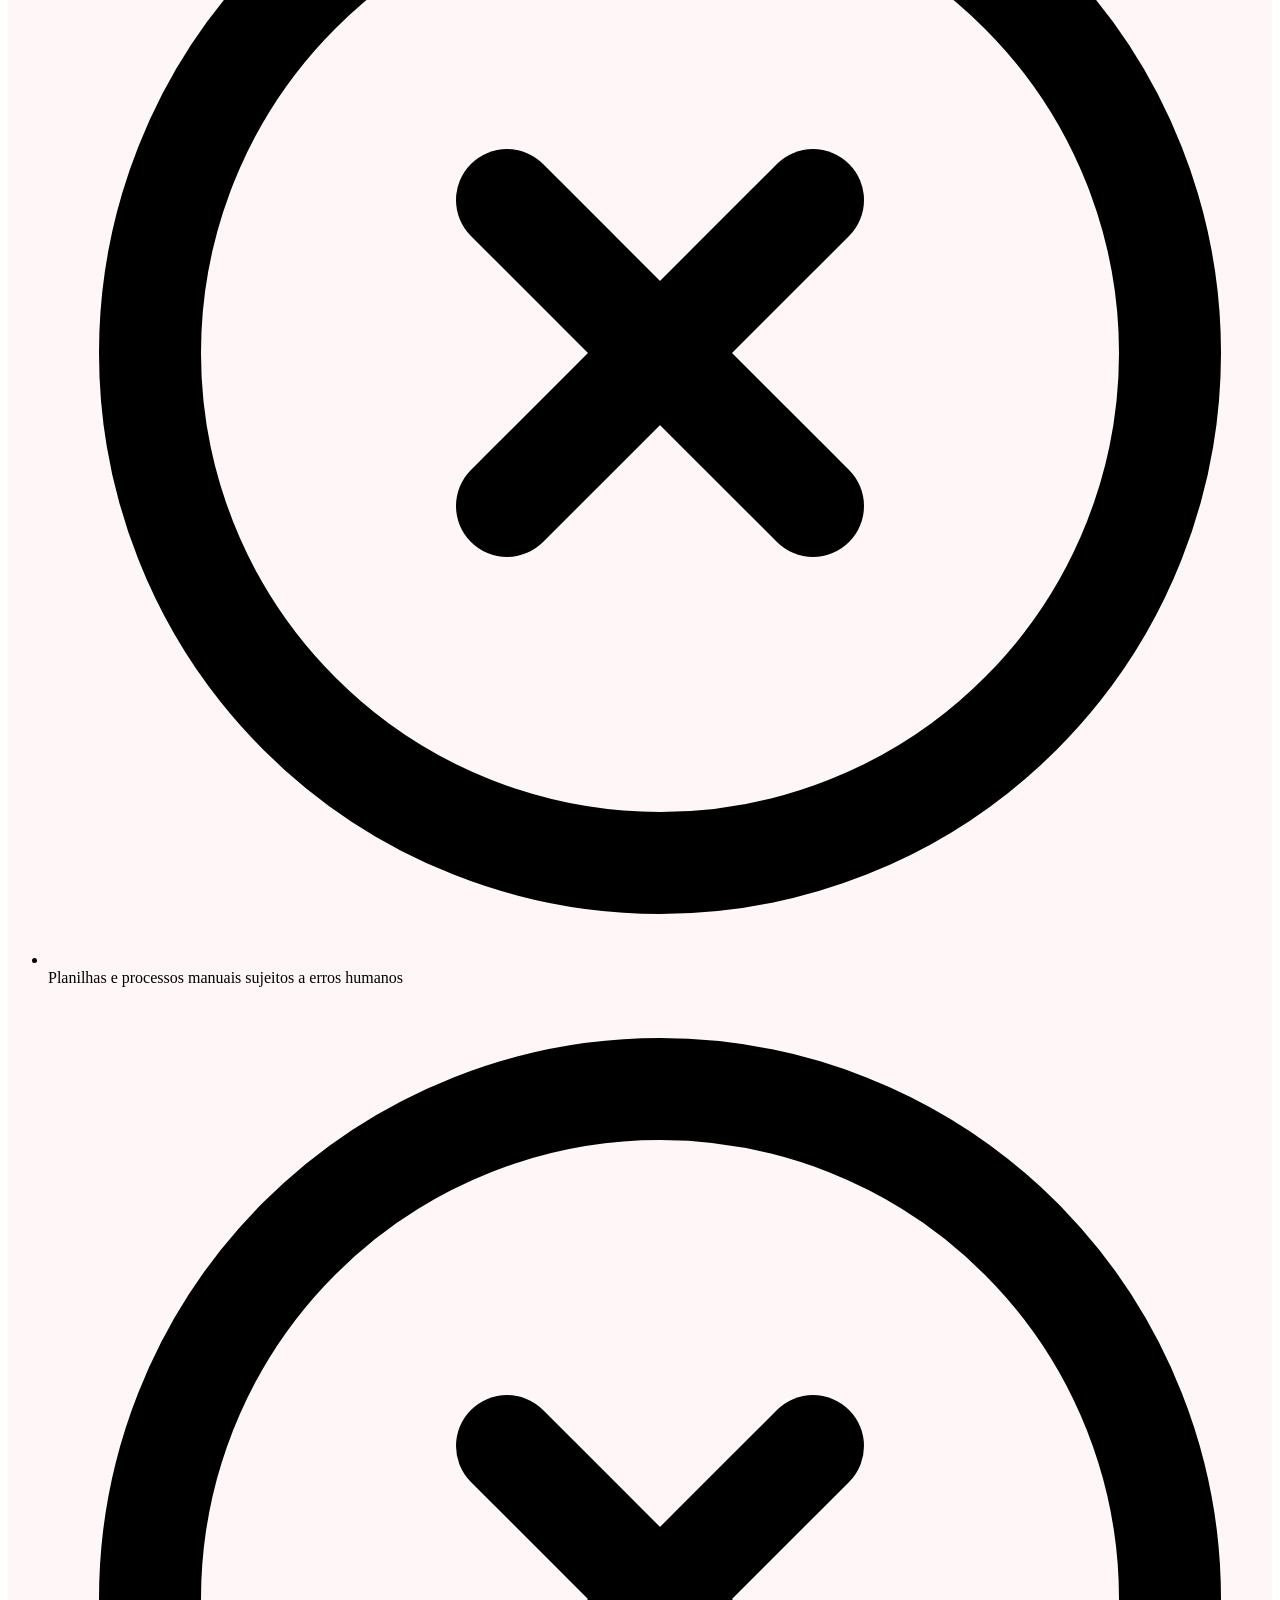
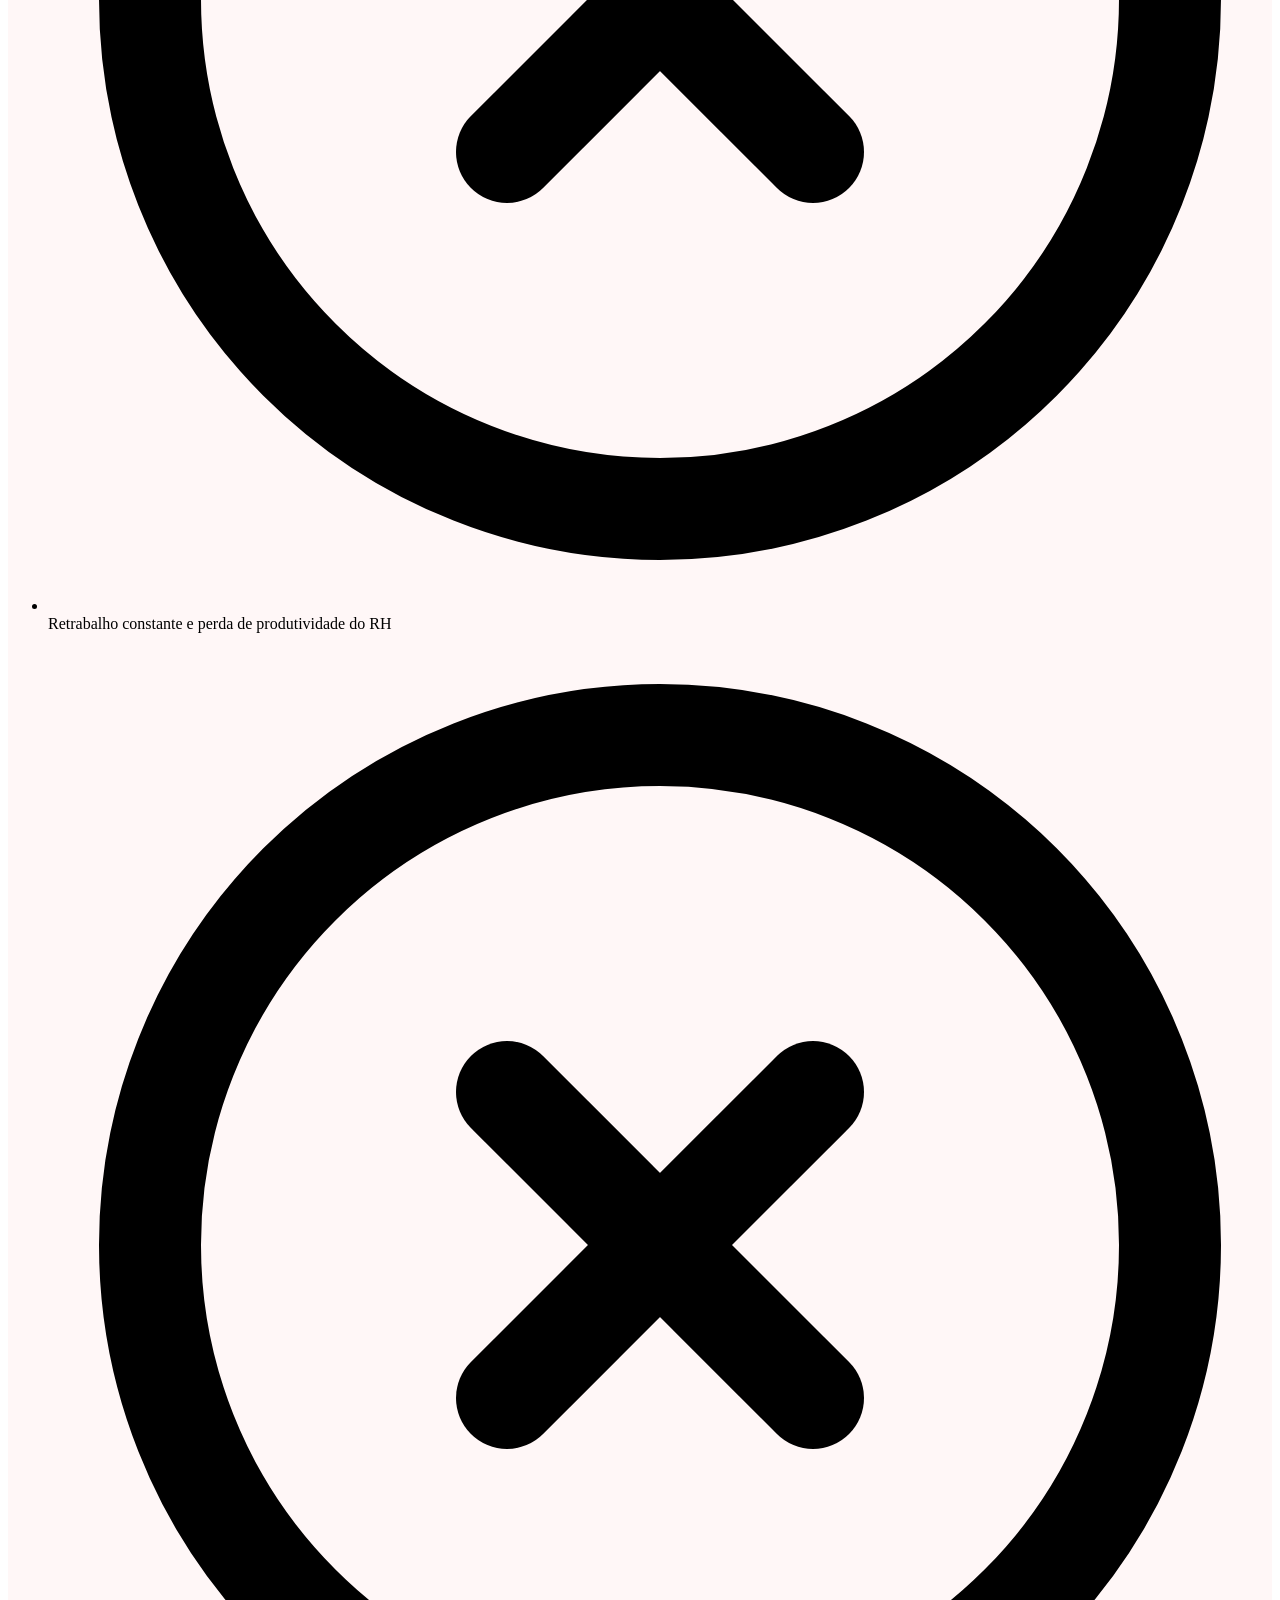
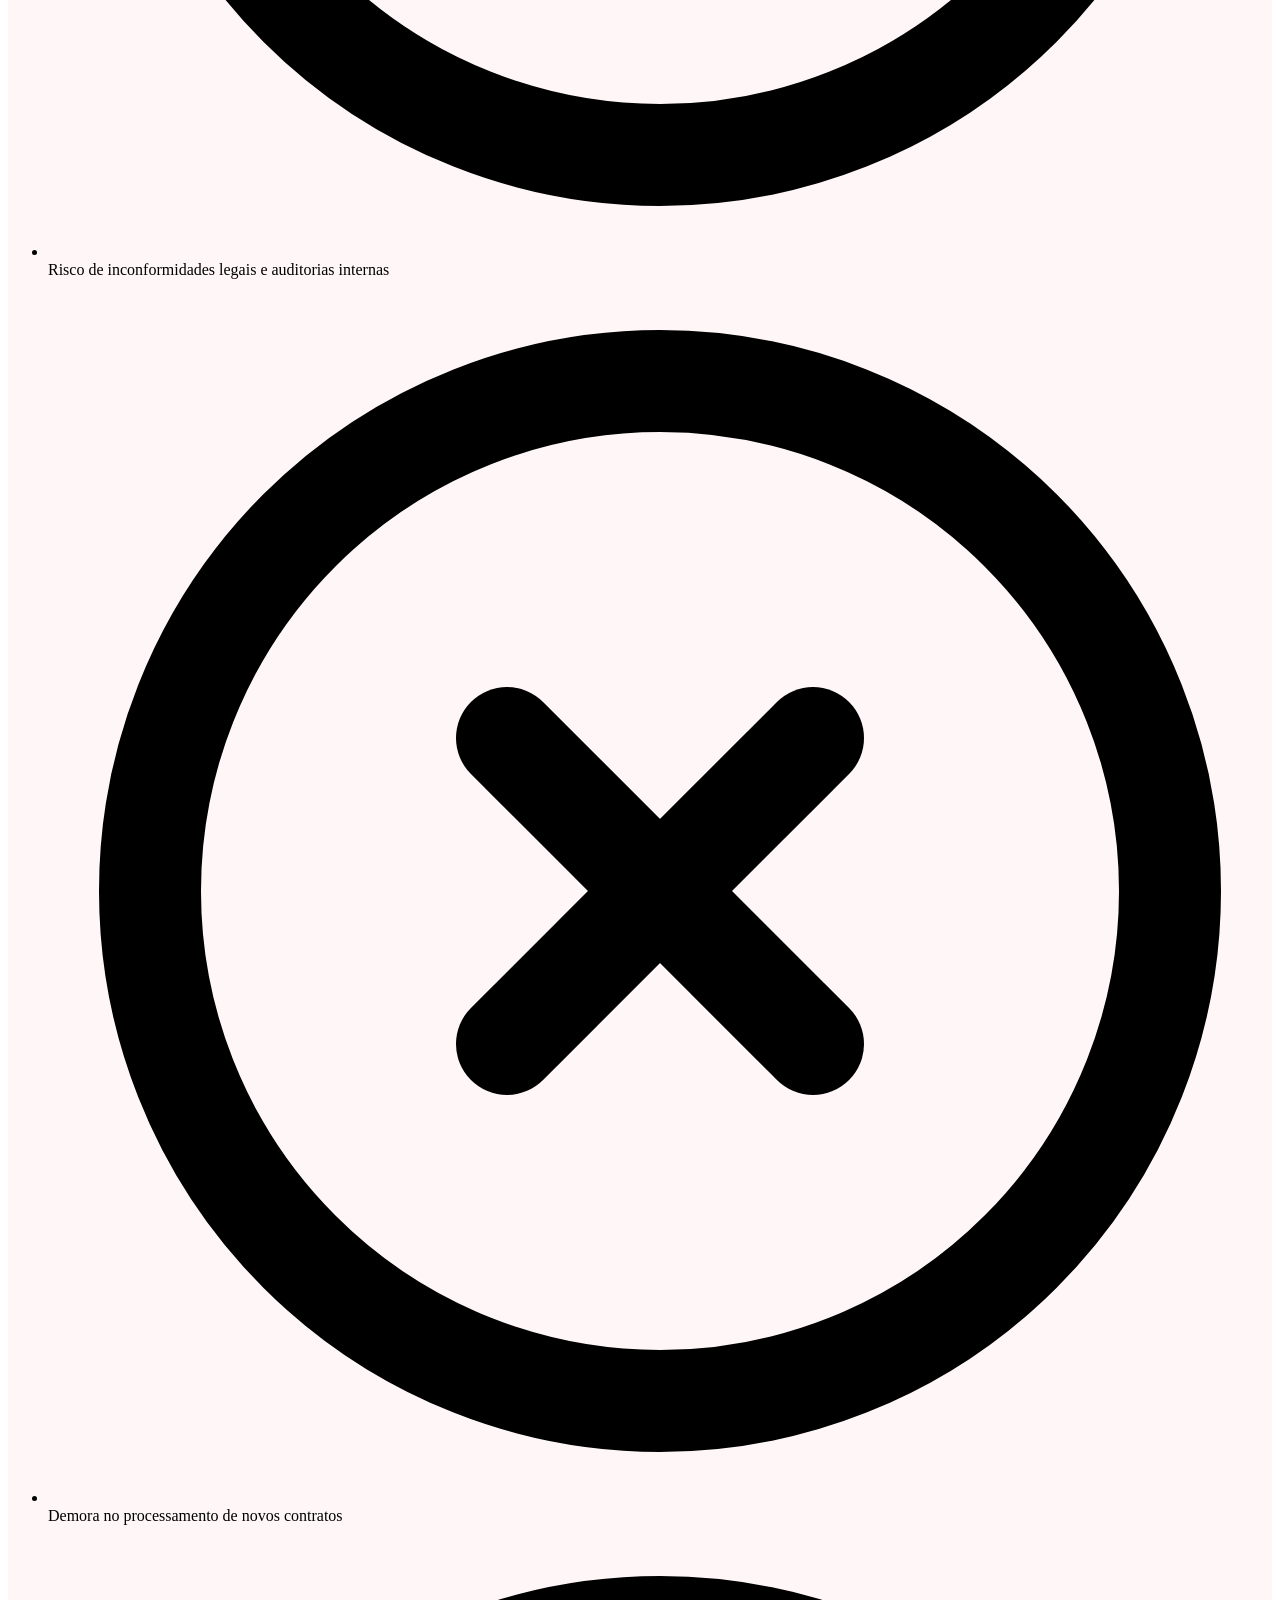
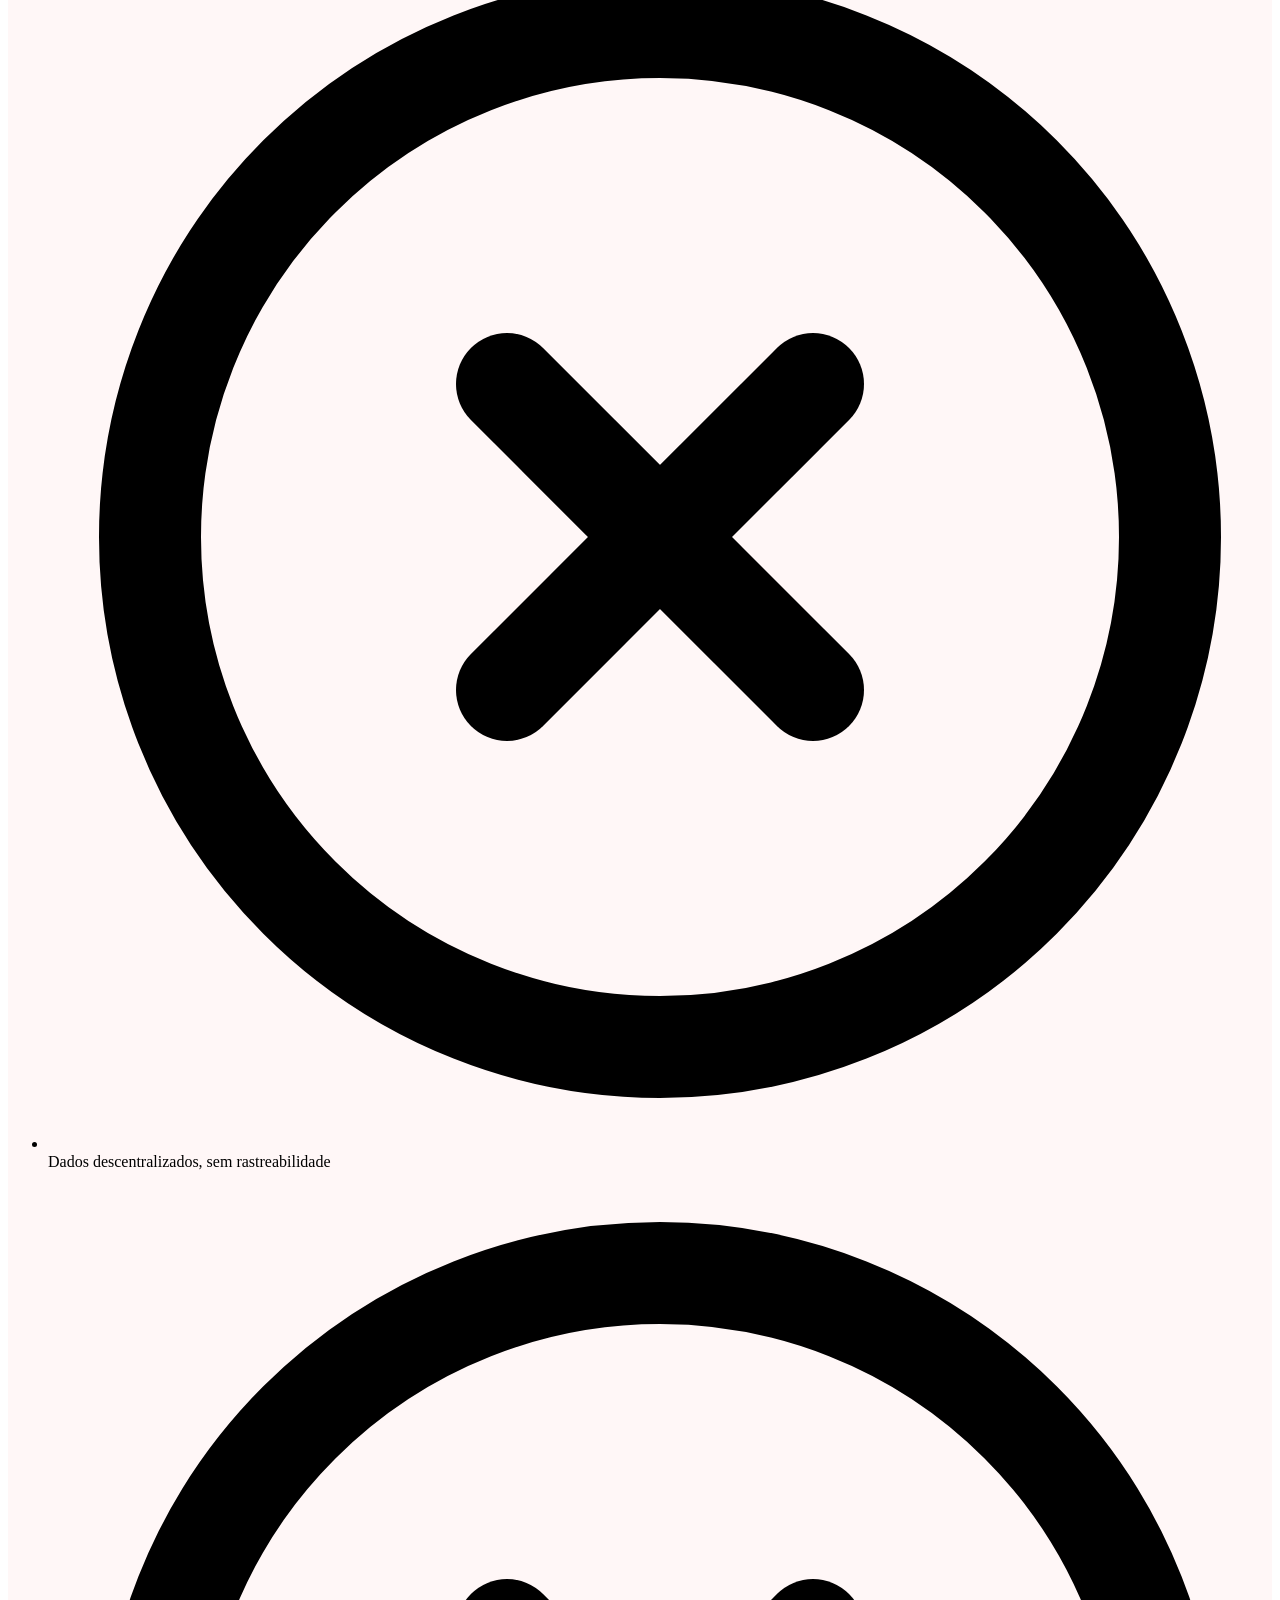
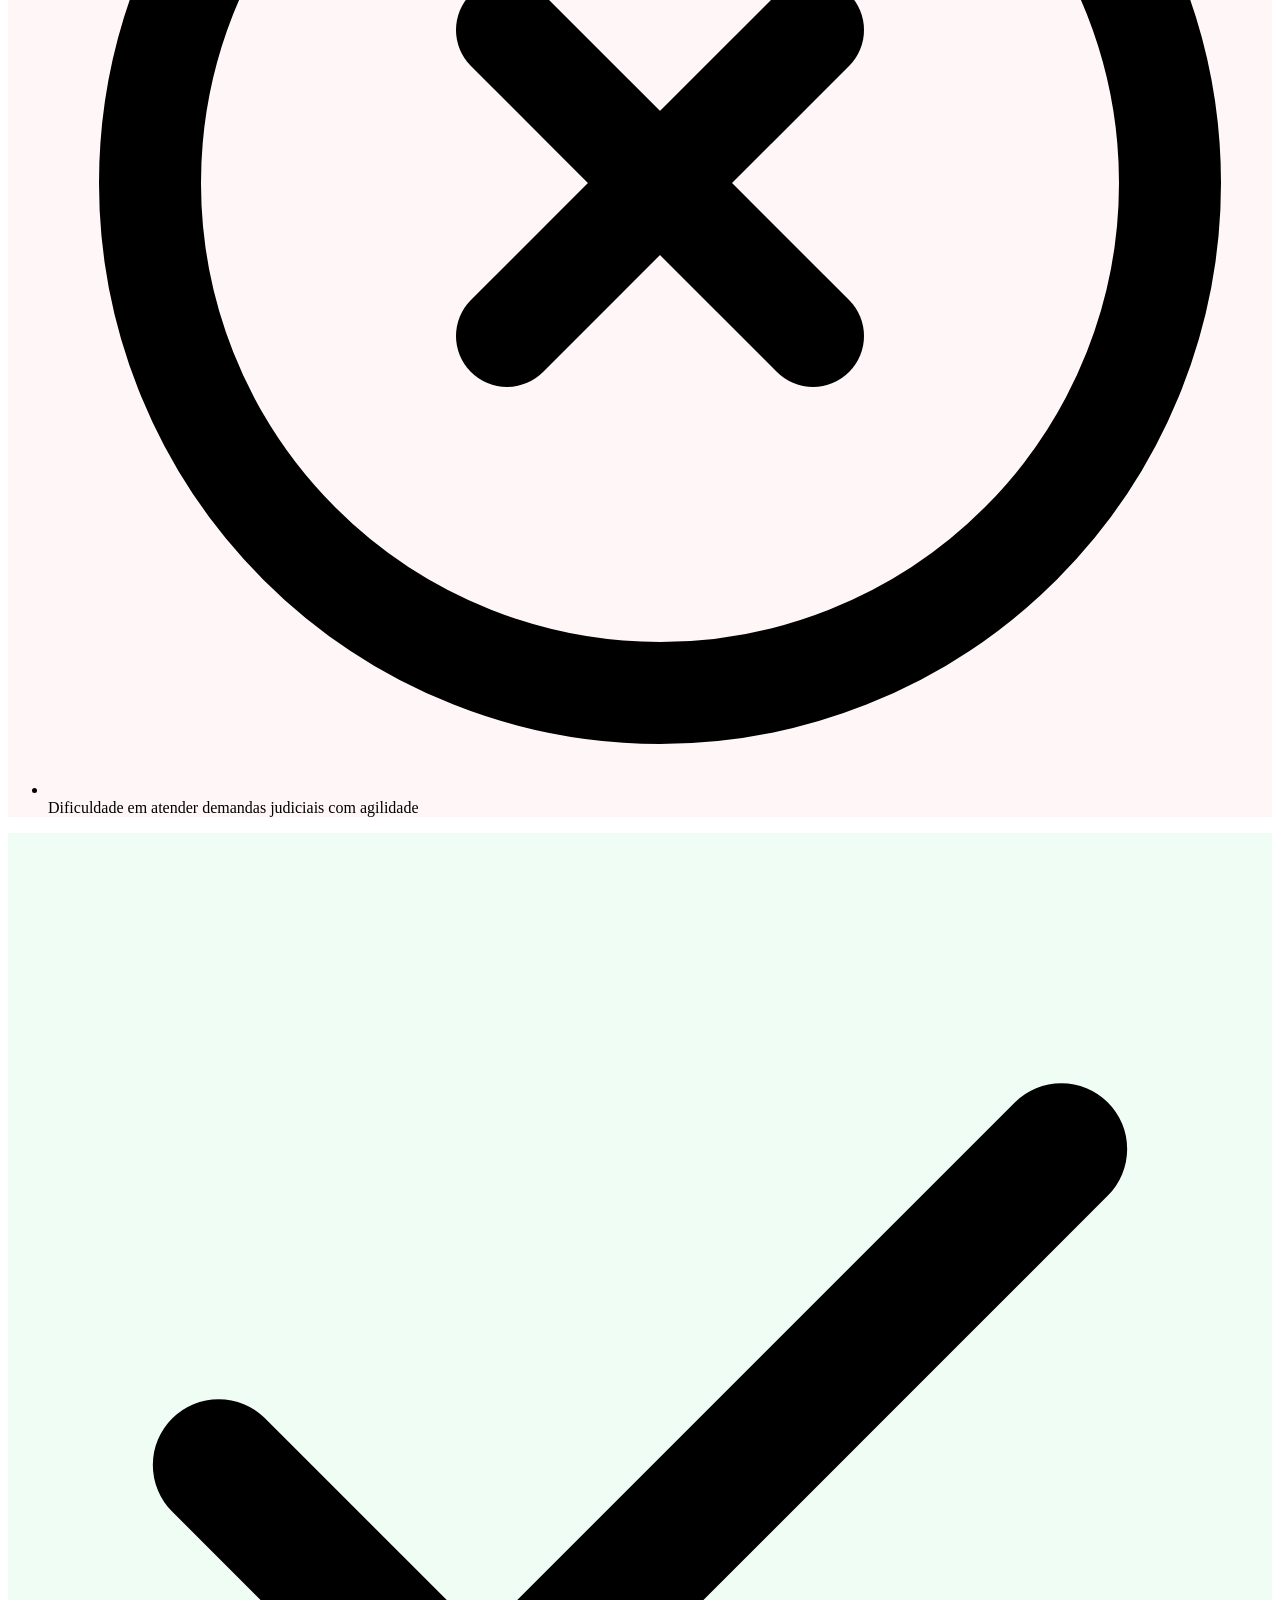
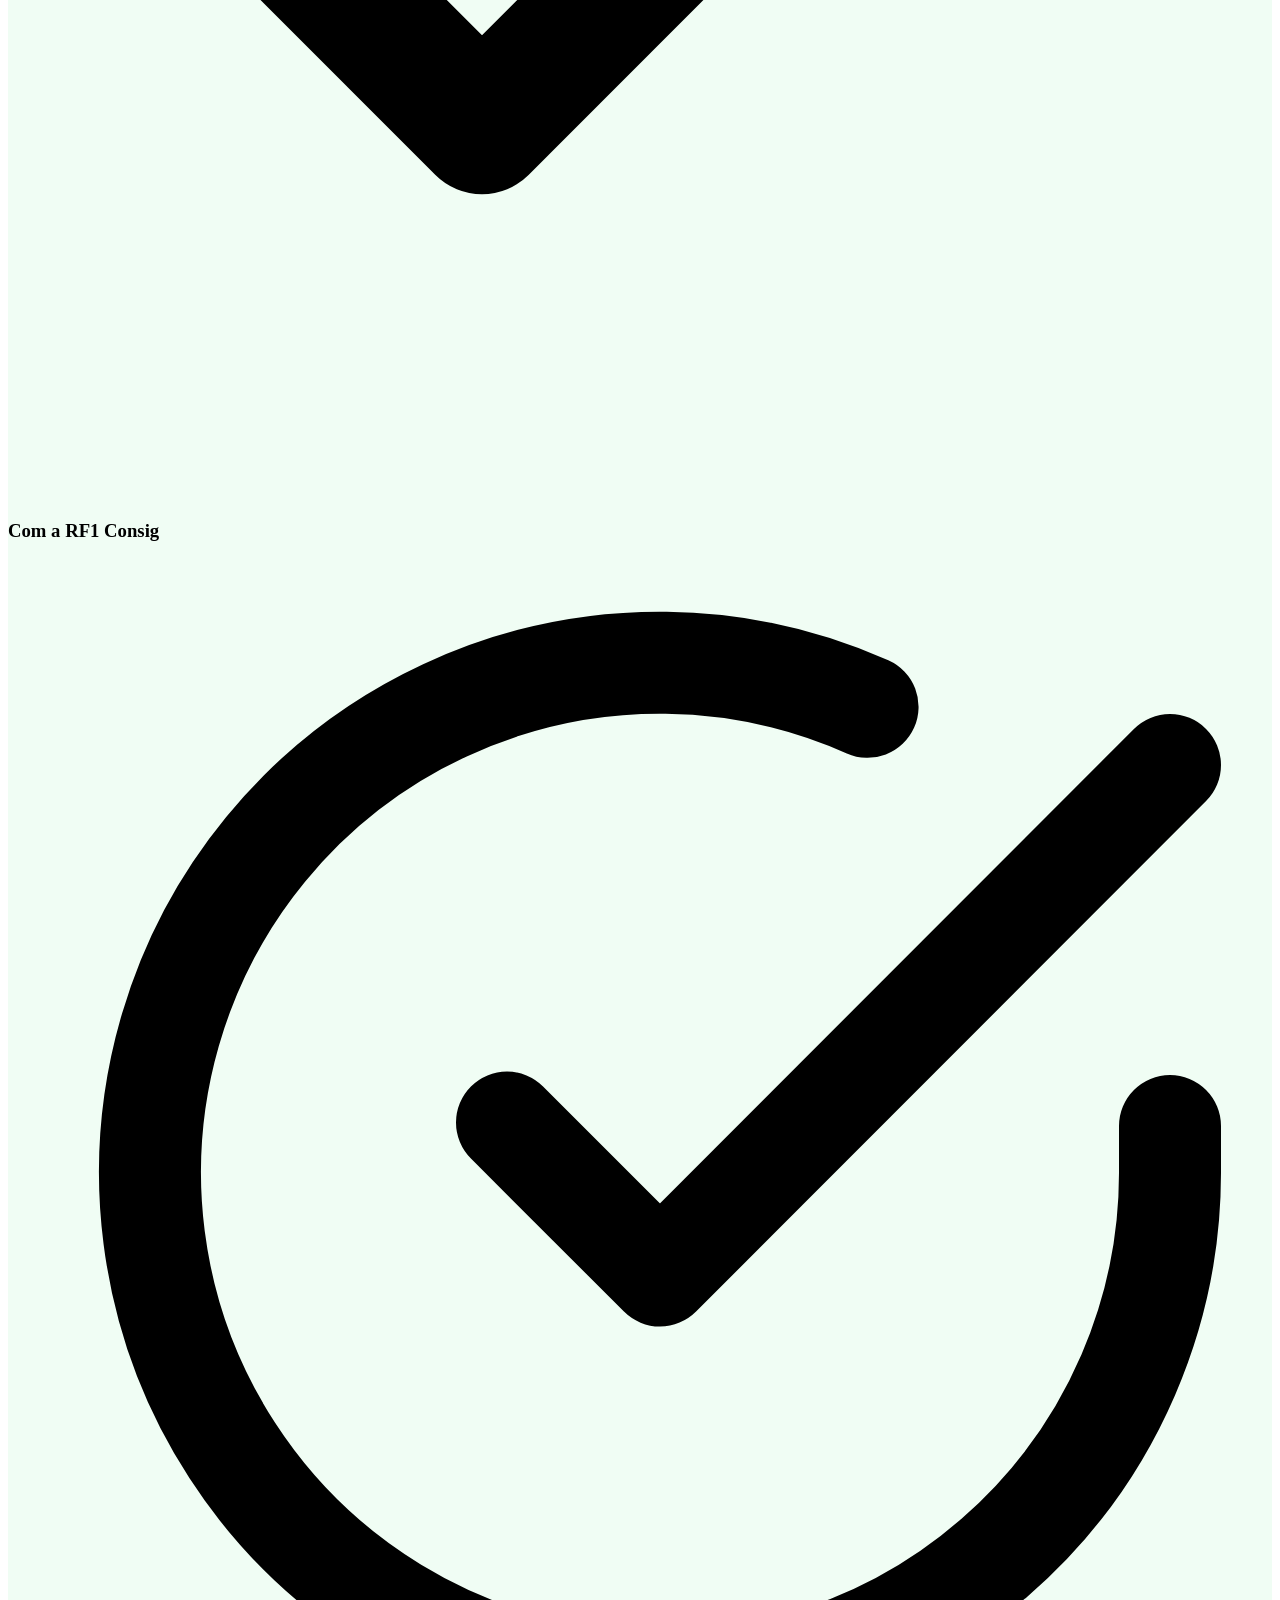
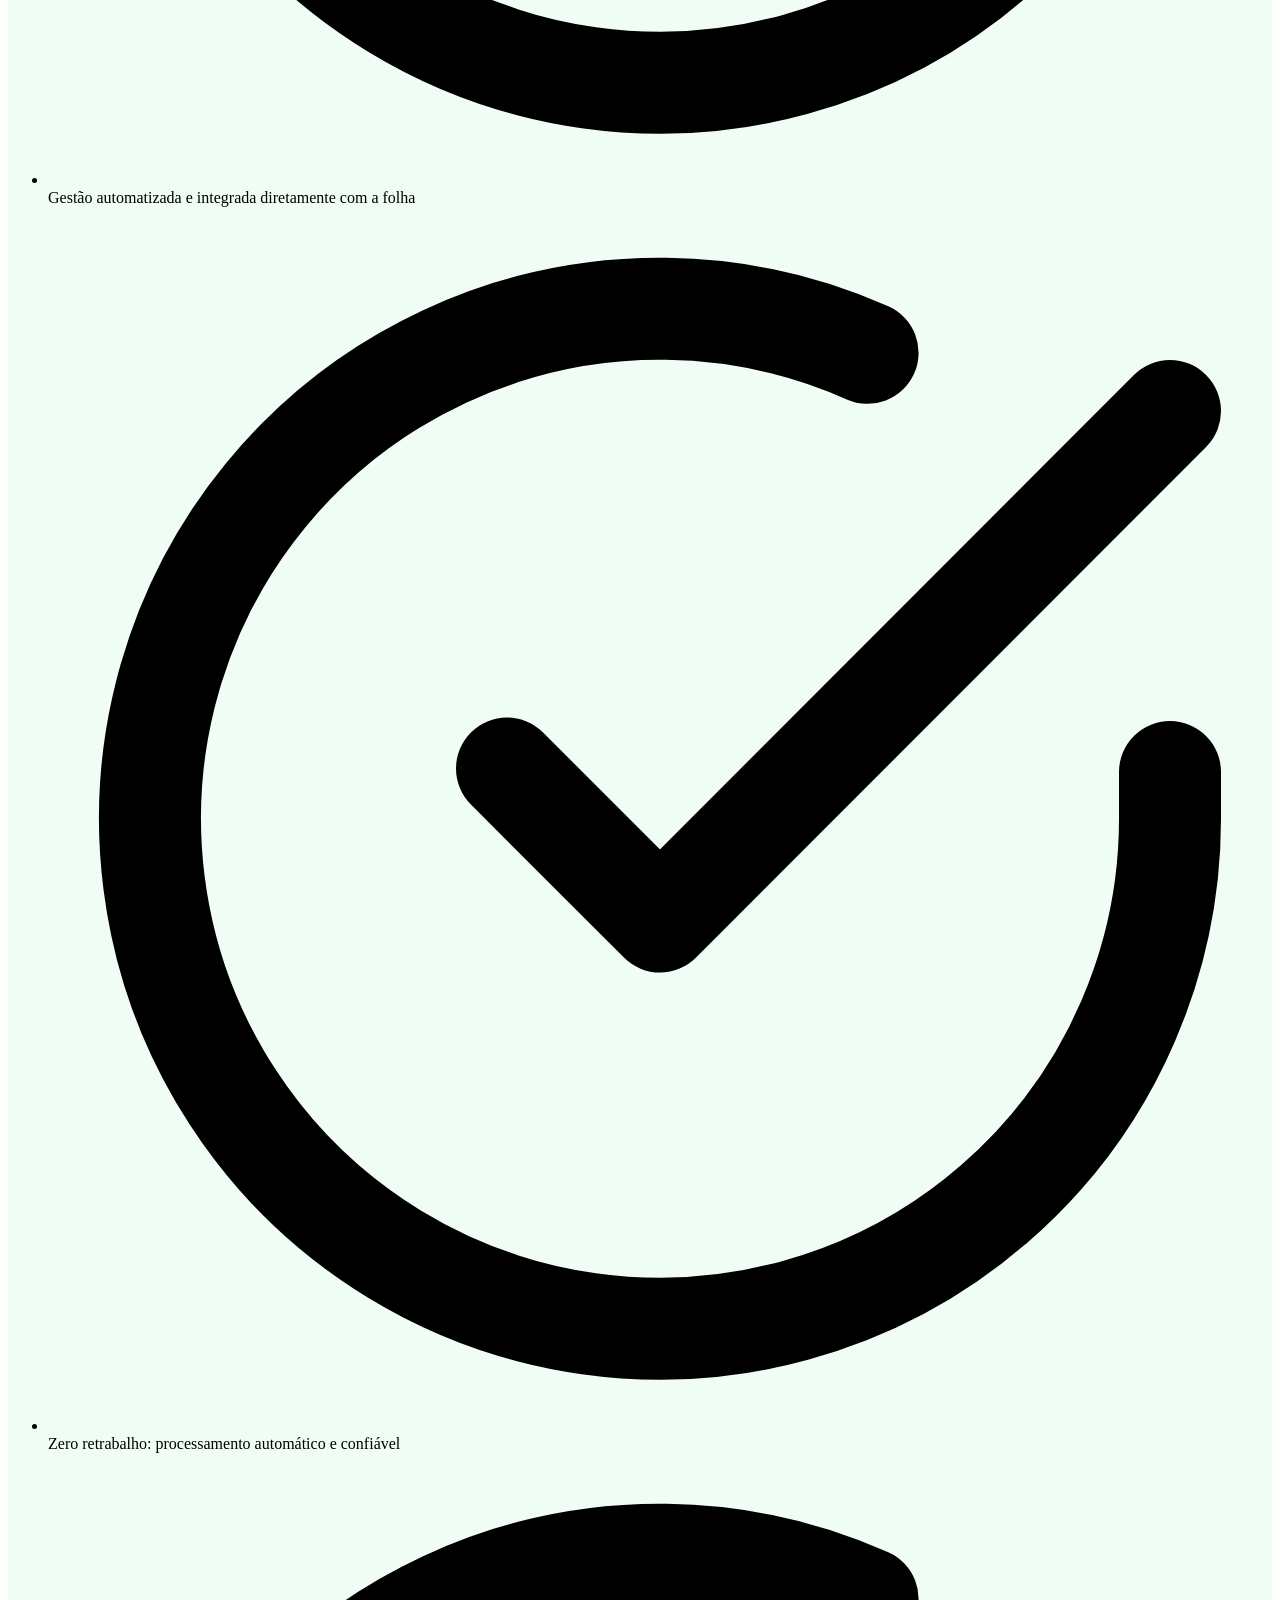
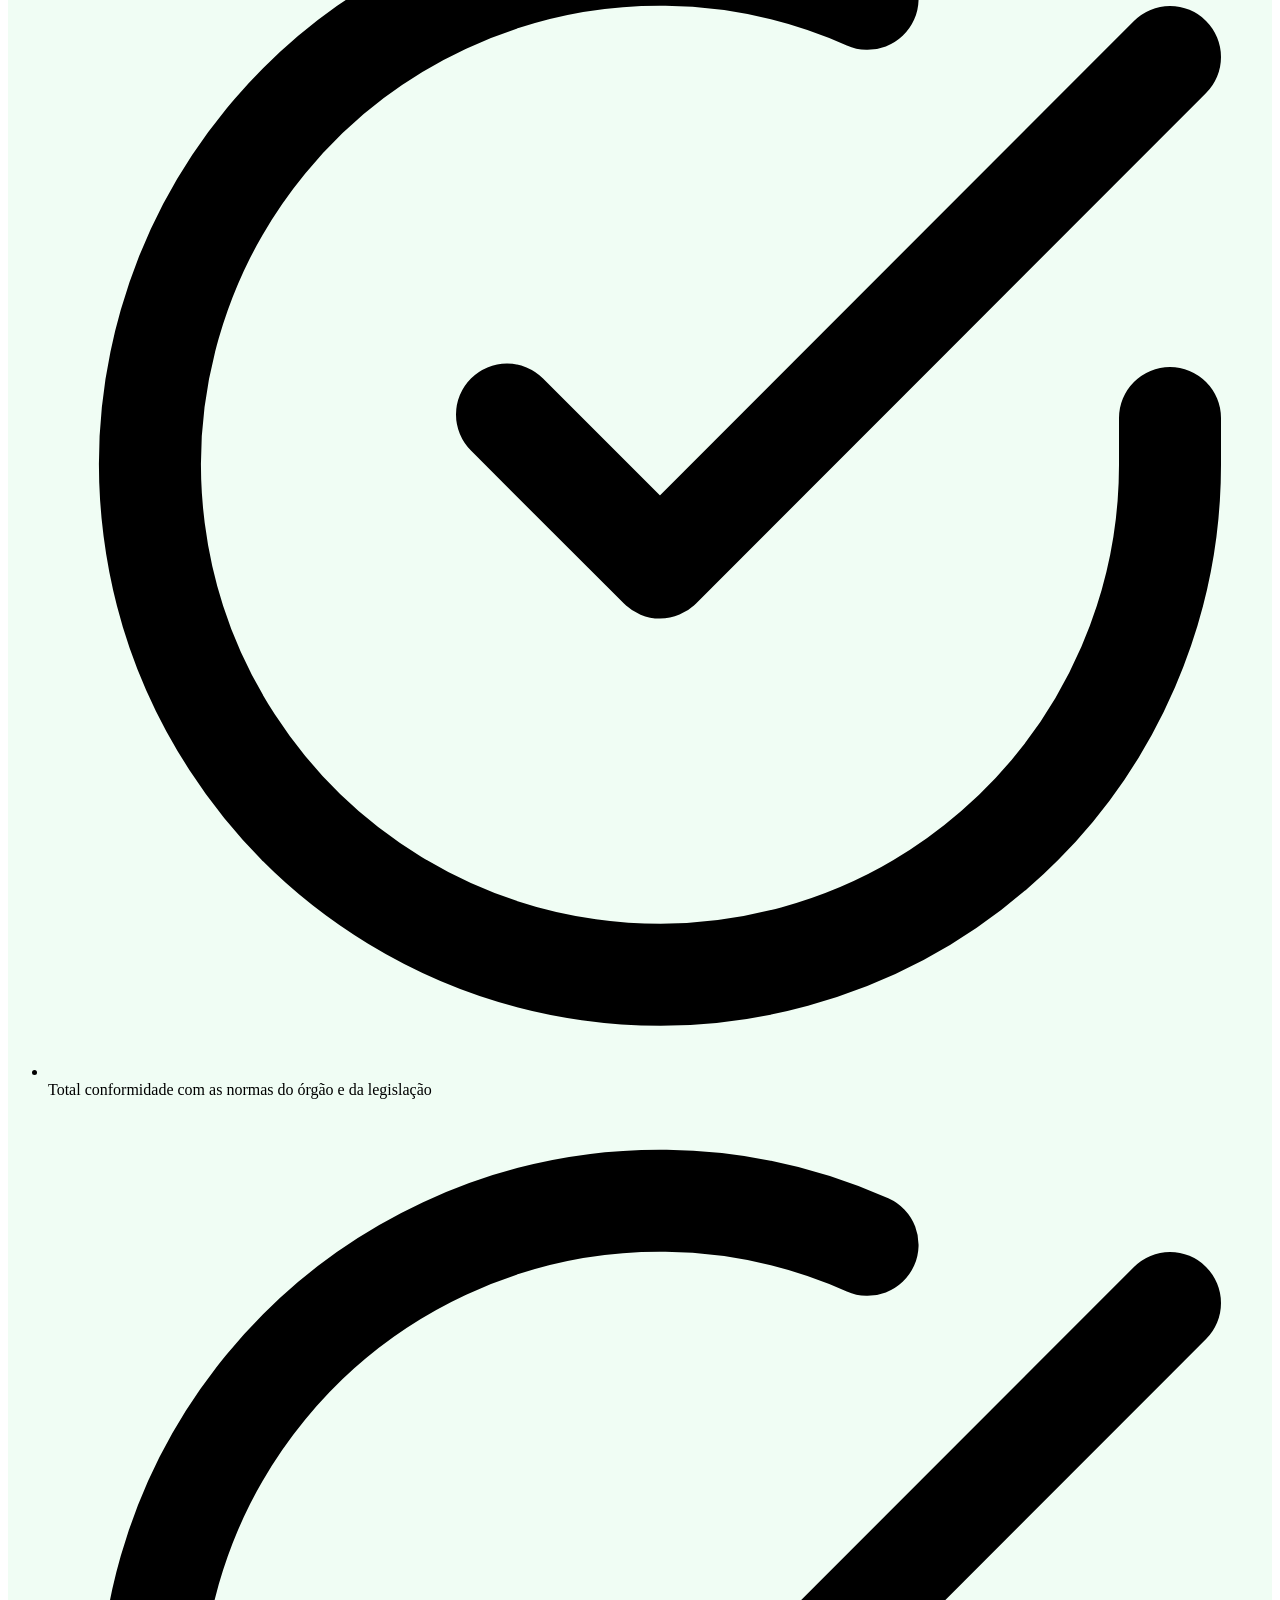
==== commit a4cba0aa: "Fix: logo RF1 local em assets/img, remove dependência de URL externa" ====
--- a/index.html
+++ b/index.html
@@ -68,7 +68,7 @@
       <a href="index.html">
         <img
           id="navbar-logo"
-          src="https://rf1consig.com.br/wp-content/uploads/2024/05/Logo-RF1-Consig-Horizontal.png"
+          src="assets/img/Logo-RF1-Consig-Horizontal.png"
           alt="RF1 Consig"
           class="transition-all duration-500 h-12 brightness-0 invert"
           style=""
@@ -591,7 +591,7 @@
   <!-- Watermark logo -->
   <div class="absolute inset-0 flex items-center justify-center pointer-events-none">
     <img
-      src="https://rf1consig.com.br/wp-content/uploads/2024/05/Logo-RF1-Consig-Horizontal.png"
+      src="assets/img/Logo-RF1-Consig-Horizontal.png"
       alt=""
       class="w-[600px] brightness-0 invert"
       style="opacity:0.03;"
@@ -604,7 +604,7 @@
       <!-- Brand -->
       <div class="lg:col-span-1">
         <img
-          src="https://rf1consig.com.br/wp-content/uploads/2024/05/Logo-RF1-Consig-Horizontal.png"
+          src="assets/img/Logo-RF1-Consig-Horizontal.png"
           alt="RF1 Consig"
           class="h-10 brightness-0 invert mb-6"
         />
